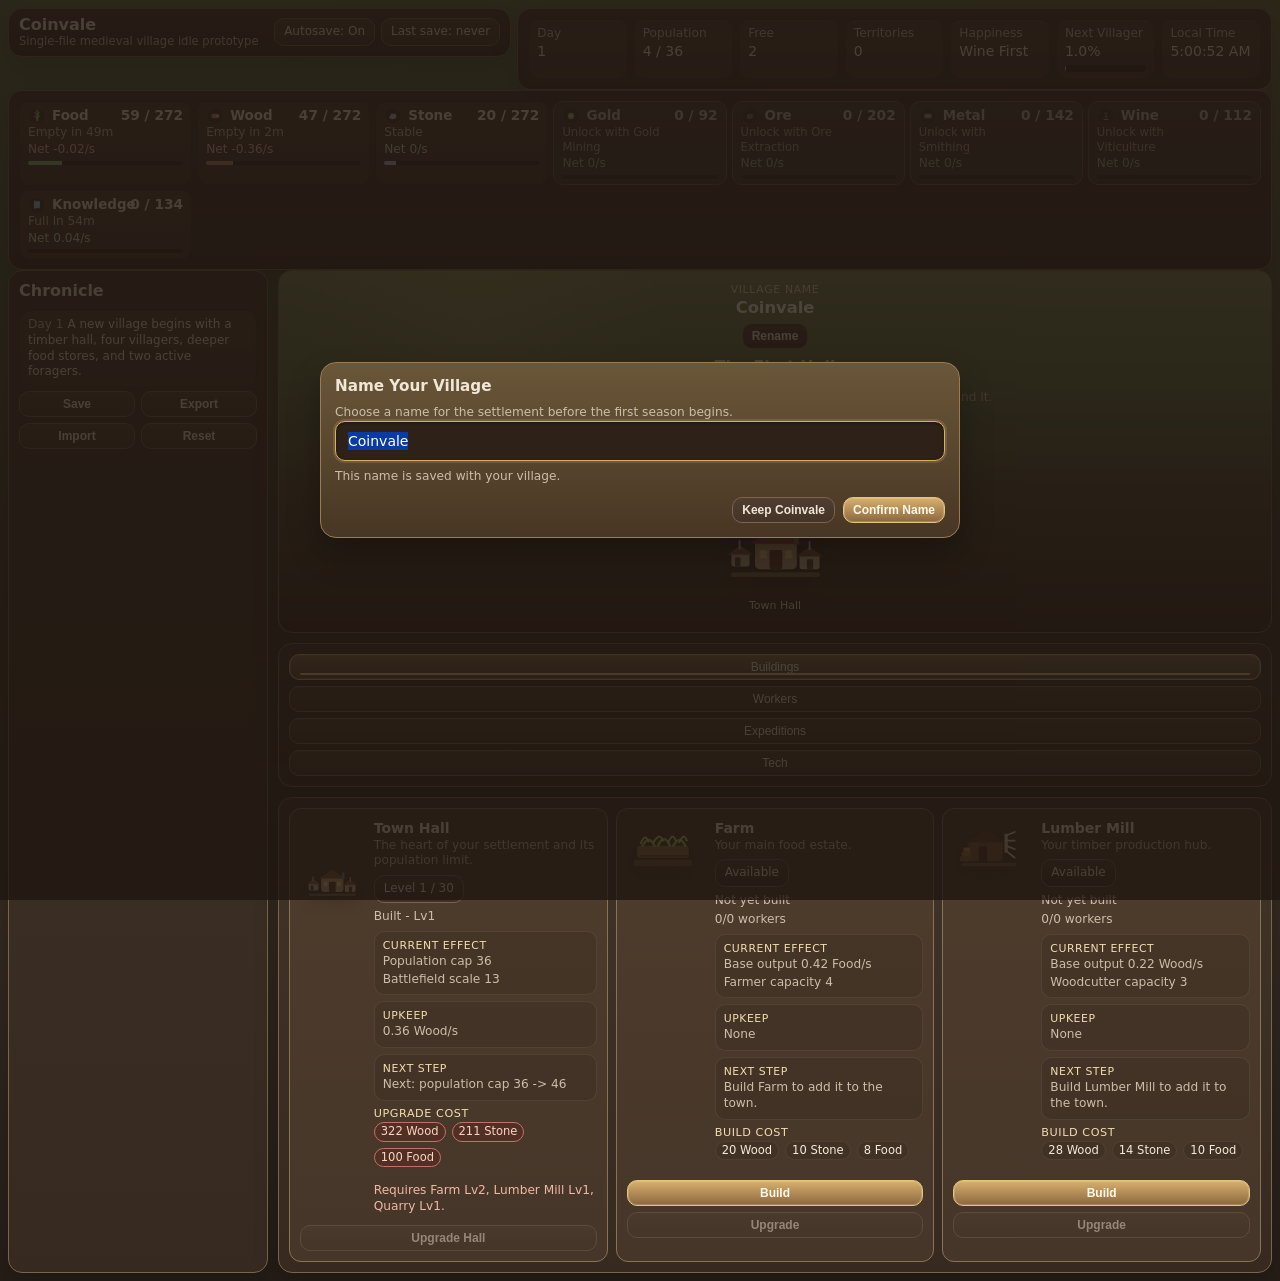
==== index.html @ 4e94a247 "Rebalance economy pacing and research scaling" ====
<!DOCTYPE html>
<html lang="en">
<head>
<meta charset="UTF-8" />
<meta name="viewport" content="width=device-width, initial-scale=1.0" />
<title>Coinvale</title>
<style>
:root{--bg:#241b14;--bg2:#33261c;--p:#3a2d22;--p2:#4b3a2c;--p3:#5b4734;--b:#7a644b;--t:#f0e7d8;--m:#ccbda9;--g:#8fa96c;--w:#b1845b;--s:#a9a39b;--y:#d5b067;--r:#d48a74;--k:#82a9d8}
*{box-sizing:border-box}body{margin:0;font-family:Segoe UI,system-ui,sans-serif;color:var(--t);background:radial-gradient(circle at top left,#586d3f40,transparent 24%),radial-gradient(circle at top right,#8b6a423d,transparent 22%),linear-gradient(180deg,#5c6a42 0%,#4a5638 18%,#3b3025 52%,#261d17 100%);font-size:14px;line-height:1.3}.app{max-width:1480px;margin:0 auto;padding:8px}.card{background:linear-gradient(180deg,#ffffff08,#00000010),var(--p);border:1px solid var(--b);border-radius:14px;padding:10px;box-shadow:0 10px 24px #00000030}.top,.stats,.res,.tabs,.tools,.actions,.summaryStrip,.buildSections{display:grid;gap:6px}.top{grid-template-columns:minmax(280px,.8fr) 1.2fr;align-items:start}.stats{grid-template-columns:repeat(7,1fr)}.res{grid-template-columns:repeat(auto-fit,minmax(156px,1fr));gap:5px}.summaryStrip{grid-template-columns:1fr}.layout{display:grid;grid-template-columns:260px 1fr;gap:10px}.side,.main{display:grid;gap:10px}.pill,.btn,.tab{border:1px solid var(--b);border-radius:10px;background:linear-gradient(180deg,#ffffff08,#00000010),var(--p2);color:var(--t);padding:5px 9px;font-size:12px}.btn,.tab{cursor:pointer}.btn{font-weight:700;transition:filter .12s ease,transform .12s ease,border-color .12s ease,background .12s ease}.btn:hover:not(:disabled){filter:brightness(1.08);transform:translateY(-1px)}.btn.primary{background:linear-gradient(180deg,#d8b06e,#8b673f);border-color:#e2c481;color:#fff8ea;box-shadow:inset 0 0 0 1px #fff1c733}.btn.ghost{background:linear-gradient(180deg,#ffffff05,#00000018),var(--p2)}.btn.toggleOn{background:linear-gradient(180deg,#9ec674,#6d8d4a);border-color:#b9d88f;color:#fff8ea}.btn.toggleOff{background:linear-gradient(180deg,#835249,#5b322c);border-color:#b97d6f;color:#fff0eb}.tab{position:relative;transition:filter .12s ease,transform .12s ease,background .12s ease,border-color .12s ease}.tab:hover{filter:brightness(1.06)}.tab.active{background:linear-gradient(180deg,#d7b06c55,#7a5d3415),var(--p3);border-color:#d5b067;color:#fff7e7;box-shadow:inset 0 0 0 1px #f2d79b33,0 0 0 1px #00000020}.tab.active::after{content:'';position:absolute;left:10px;right:10px;bottom:4px;height:2px;border-radius:999px;background:#f1d28a}.btn:disabled{opacity:.45;cursor:not-allowed}.row,.chips{display:flex;gap:6px;flex-wrap:wrap}.stat{background:linear-gradient(180deg,#ffffff06,#00000010),var(--p2);border:1px solid #0003;border-radius:10px;padding:6px 8px;min-height:56px}.small{color:var(--m);font-size:.76rem}.grid2,.grid3{display:grid;gap:8px}.grid2{grid-template-columns:repeat(2,1fr)}.grid3{grid-template-columns:repeat(3,1fr)}.tile,.worker,.log{background:linear-gradient(180deg,#ffffff05,#00000010),var(--p2);border:1px solid #0003;border-radius:12px;padding:10px}.resourceTile{padding:5px 8px;border-radius:10px;min-height:58px}.resourceHead{display:grid;grid-template-columns:minmax(0,1fr) auto;gap:6px;align-items:flex-start}.resourceName{font-size:.84rem;font-weight:700;line-height:1.02}.resourceAmount{font-weight:700;white-space:nowrap;font-size:.86rem}.resourceMeta{display:grid;gap:0;margin-top:1px}.resourceTile .bar{margin-top:3px;height:4px}.worker{display:grid;grid-template-columns:1.25fr .95fr 260px;gap:8px;align-items:center;padding:8px 9px}.workerLead{display:flex;gap:8px;align-items:center}.workerIcon{width:40px;height:40px;flex:0 0 auto;display:inline-flex;align-items:center;justify-content:center;border-radius:10px;background:linear-gradient(180deg,#ffffff10,#00000018),#00000018;border:1px solid #ffffff12}.workerIcon svg{width:32px;height:32px;display:block}.sliderWrap{display:grid;gap:4px}.sliderRow{display:grid;grid-template-columns:1fr auto;gap:8px;align-items:center}.jobSlider{-webkit-appearance:none;appearance:none;width:100%;height:10px;border-radius:999px;border:1px solid #00000035;outline:none;background:#241b14;box-shadow:inset 0 1px 2px #00000055;cursor:pointer}.jobSlider::-webkit-slider-thumb{-webkit-appearance:none;appearance:none;width:18px;height:18px;border-radius:50%;background:linear-gradient(180deg,#f3d28c,#be8e3f);border:1px solid #fff0c466;box-shadow:0 1px 4px #00000055}.jobSlider::-moz-range-thumb{width:18px;height:18px;border-radius:50%;background:linear-gradient(180deg,#f3d28c,#be8e3f);border:1px solid #fff0c466;box-shadow:0 1px 4px #00000055}.jobSlider::-moz-range-track{height:10px;border-radius:999px;background:#241b14}.techWrap,.techTree{display:grid;gap:12px}.techWrap{width:100%}.techTree{width:100%}.techBranch{display:grid;gap:8px;padding:10px;border-radius:12px;background:linear-gradient(180deg,#00000014,#ffffff05),#00000012;border:1px solid #ffffff12;overflow:auto}.techHeader{display:flex;justify-content:space-between;gap:8px;align-items:flex-start}.techTitle{margin:0;font-size:.95rem;color:#fff1cf}.techBranchHint{max-width:56ch}.techNodes{position:relative;display:flex;gap:12px;align-items:flex-start;padding:6px 2px 8px;min-width:max-content;width:max-content}.techNodes::before{content:'';position:absolute;left:16px;right:16px;top:42px;height:2px;border-radius:999px;background:linear-gradient(90deg,#5bc7ff55,#9a63ff66 48%,#f2d49055)}.techColumn{position:relative;display:grid;gap:8px;align-content:start;min-width:92px}.techColumn::before{content:'';position:absolute;top:42px;left:50%;width:2px;height:calc(100% - 42px);transform:translateX(-50%);background:linear-gradient(180deg,#77d8ff66,#7d56d355);border-radius:999px}.techColumn.single::before{display:none}.techNode{position:relative;z-index:1;display:grid;justify-items:center;gap:4px;padding:0;background:transparent;border:none}.techOrb{width:44px;height:44px;border-radius:50%;border:2px solid #8a7255;background:radial-gradient(circle at 30% 30%,#ffffff22,#00000030),linear-gradient(180deg,#6b5538,#3b2a1f);box-shadow:inset 0 0 0 1px #ffffff12,0 6px 14px #00000030;cursor:pointer;transition:transform .12s ease,filter .12s ease,border-color .12s ease}.techOrb:hover:not(:disabled){transform:translateY(-1px);filter:brightness(1.06)}.techOrb.done{border-color:#7eb06c;background:radial-gradient(circle at 30% 30%,#dbffcf55,#00000020),linear-gradient(180deg,#557043,#314127)}.techOrb.ready{border-color:#d5b067;background:radial-gradient(circle at 30% 30%,#fff2be66,#00000020),linear-gradient(180deg,#7c6137,#47311e)}.techOrb.locked{border-color:#805a50;background:radial-gradient(circle at 30% 30%,#ffddd522,#00000022),linear-gradient(180deg,#654038,#38241f)}.techOrb:disabled{cursor:default;opacity:1}.techOrb::after{content:'';display:block;width:11px;height:11px;margin:auto;margin-top:14px;border-radius:50%;background:#f2ddaf;box-shadow:0 0 0 4px #00000022}.techOrb.done::after{background:#d8f2c6}.techOrb.locked::after{background:#c2aaa4}.techLabel{max-width:86px;text-align:center;font-size:.68rem;line-height:1.1;color:#f2e5d2}.techStatus{font-size:.6rem;color:#ccbda9;letter-spacing:.04em;text-transform:uppercase}.costRowInline{display:flex;gap:6px;flex-wrap:wrap}.costItem{display:inline-flex;align-items:center;padding:2px 6px;border-radius:999px;background:#00000018;border:1px solid #ffffff10;color:#f4ead7;font-size:.72rem;line-height:1.2}.costItem.missing{color:#ffd2c2;border-color:#c46f64;background:#5d241d66}.panel{display:none}.panel.active{display:block}.scene{min-height:250px;border-radius:14px;padding:12px;background:radial-gradient(circle at 20% 18%,#f3d6a61f,transparent 22%),linear-gradient(180deg,#7a8452 0%,#5f7143 28%,#4a412f 64%,#31251c 100%);display:grid;grid-template-rows:auto 1fr;gap:14px;overflow:hidden}.sceneHeader{display:grid;gap:8px;justify-items:center;text-align:center}.sceneVillageRow{display:grid;justify-items:center;gap:6px;width:100%}.sceneVillageMeta{display:grid;gap:2px;justify-items:center}.sceneVillageLabel{font-size:.68rem;letter-spacing:.06em;text-transform:uppercase;color:#f2ddaf}.sceneVillageName{font-size:1.02rem;font-weight:800;color:#fff5de;line-height:1.1;text-align:center}.nameInput{width:100%;padding:10px 12px;border-radius:10px;border:1px solid #9a7b52;background:#2d2118;color:#f4ead7;font:inherit;outline:none;box-shadow:inset 0 1px 3px #00000055}.nameInput:focus{border-color:#d5b067;box-shadow:0 0 0 2px #d5b06733,inset 0 1px 3px #00000055}.nameHelp{margin-top:8px}.nameActions{display:flex;gap:8px;justify-content:flex-end;flex-wrap:wrap;margin-top:12px}.buildings{display:grid;grid-template-areas:'top top top''left center right''bottom bottom bottom';grid-template-columns:1fr auto 1fr;grid-template-rows:auto auto auto;align-items:end;gap:8px 14px;padding-top:4px}.sceneTop,.sceneBottom,.sceneLeft,.sceneRight{display:flex;gap:10px;flex-wrap:wrap;align-items:flex-end}.sceneTop{grid-area:top;justify-content:center}.sceneBottom{grid-area:bottom;justify-content:center}.sceneLeft{grid-area:left;justify-content:flex-end}.sceneRight{grid-area:right;justify-content:flex-start}.sceneCenter{grid-area:center;display:grid;justify-items:center;align-items:end}.sceneBuilding{position:relative;display:grid;justify-items:center;gap:2px;min-width:72px}.sceneLevel{position:absolute;top:-5px;right:2px;display:inline-flex;gap:2px;align-items:center;padding:2px 5px;border-radius:999px;background:#0000008c;border:1px solid #d7b06c66;color:#ffeab6;font-size:10px;line-height:1}.sceneLabel{font-size:11px;color:#eadfc9;text-align:center;line-height:1.1;text-shadow:0 1px 2px #0008;max-width:78px}.sprite{display:inline-flex;align-items:flex-end;justify-content:center;filter:drop-shadow(0 5px 8px #00000030)}.sprite svg{display:block}.sceneSprite{width:64px;height:52px}.thumbSprite{width:72px;height:52px;flex:0 0 auto;margin-right:6px}.hallSprite{width:120px;height:88px}.buildHead{display:flex;gap:10px;align-items:flex-start}.buildMeta{display:grid;gap:6px}.buildSummary{display:grid;gap:3px}.buildSections{grid-template-columns:1fr}.buildSection{background:#00000018;border:1px solid #ffffff12;border-radius:10px;padding:7px 8px}.buildSectionTitle{font-size:.68rem;letter-spacing:.05em;text-transform:uppercase;color:#f2ddaf}.effectList{display:grid;gap:2px;margin-top:1px}.muted{color:var(--m)}.stripCard{padding:5px 10px}.summaryCard{background:linear-gradient(180deg,#73543022,#00000010),var(--p)}.summaryBlock{background:linear-gradient(180deg,#ffffff06,#00000012),#00000012;border:1px solid #ffffff10;border-radius:12px;padding:7px 10px}.summaryLabel{font-size:.7rem;letter-spacing:.06em;text-transform:uppercase;color:#f1ddb2}.summaryValue{font-size:.95rem;font-weight:700;color:#fff4df;line-height:1.15}.summaryValue.bad{color:#ffd1bf}.summaryHint{color:var(--m);font-size:.74rem;line-height:1.2}.bar{height:7px;background:#0005;border-radius:999px;overflow:hidden;margin-top:5px}.fill{height:100%}.log{margin-bottom:4px;padding:6px 8px;font-size:12px}.good{color:#c5e1b0}.bad{color:#f0b8a4}.buildCard{border-color:#8a7255;background:linear-gradient(180deg,#7d603411,#00000012),var(--p2)}.buildCard.lockedCard{border-color:#8a5f56;background:linear-gradient(180deg,#7d362011,#00000012),var(--p2)}.badgeRow{display:flex;gap:6px;flex-wrap:wrap}.statusPill{background:linear-gradient(180deg,#ffffff0d,#00000016),#0000001f}.costRow{display:grid;gap:5px;margin-bottom:10px}.buildCard .actions{margin-top:10px}.costLabel{font-size:.7rem;text-transform:uppercase;letter-spacing:.05em;color:#f1ddb2}.headerCard{padding:7px 10px}.headerRow{display:flex;justify-content:space-between;gap:8px;align-items:center}.gameTitle{font-size:1rem;font-weight:800;line-height:1.1}.headerSub{font-size:.72rem}.logCard .tools{grid-template-columns:repeat(2,1fr)}.tt{position:fixed;z-index:70;max-width:320px;padding:8px 10px;border-radius:10px;background:linear-gradient(180deg,#705a3d,#4d3827);border:1px solid #9a7b52;color:var(--t);box-shadow:0 10px 22px #00000045;pointer-events:none;opacity:0;transform:translateY(4px);transition:opacity .12s ease,transform .12s ease;font-size:12px;white-space:pre-line}.tt.show{opacity:1;transform:translateY(0)}.modal{position:fixed;inset:0;z-index:120;background:#1f160fcc;display:none;align-items:center;justify-content:center;padding:12px}.modal.active{display:flex}.box{width:min(640px,100%);background:linear-gradient(180deg,#6a5739,#483624);border:1px solid #9a7b52;border-radius:16px;padding:14px;box-shadow:0 16px 32px #00000045}.choices{display:grid;gap:8px;margin-top:12px}#modalText{white-space:pre-line}.cbtn{width:100%;text-align:left;padding:10px;border-radius:10px;border:1px solid #8d704e;background:linear-gradient(180deg,#6f5a40,#54412f);color:var(--t);cursor:pointer;font-size:13px}.cbtn:hover{filter:brightness(1.08)}h1{font-size:1.1rem}h2{font-size:1rem}h3{font-size:.95rem}@media(max-width:1100px){.layout,.top,.grid2,.grid3,.summaryStrip{grid-template-columns:1fr}.stats,.res{grid-template-columns:repeat(2,1fr)}.worker{grid-template-columns:1fr}.buildHead{flex-direction:column}.thumbSprite{margin-right:0}.techNodes{display:grid;grid-template-columns:repeat(auto-fit,minmax(80px,1fr));min-width:0}.techNodes::before,.techColumn::before{display:none}.buildings{grid-template-areas:'center''top''left''right''bottom';grid-template-columns:1fr}.sceneTop,.sceneBottom,.sceneLeft,.sceneRight,.sceneCenter{justify-content:center}}@media(max-width:700px){.stats,.res{grid-template-columns:1fr}.app{padding:8px}.sceneBuilding{min-width:60px}.sceneSprite{width:56px;height:46px}.hallSprite{width:102px;height:76px}}
.resourceTile.lockedResource{opacity:.72;filter:saturate(.7);border-color:#7c6552}
.resourceName{display:flex;align-items:center;gap:6px}
.resourceIcon{width:18px;height:18px;display:inline-flex;align-items:center;justify-content:center;flex:0 0 auto;border-radius:50%;background:#00000026;border:1px solid #ffffff14}
.resourceIcon svg{width:14px;height:14px;display:block}
.resourceLock{font-size:.72rem;color:#d8c9b2}
</style>
</head>
<body>
<div class="app">
<div class="top">
<section class="card headerCard"><div class="headerRow"><div><div class="gameTitle">Coinvale</div><div class="small headerSub">Single-file medieval village idle prototype</div></div><div class="chips"><div class="pill" id="saveBadge">Autosave: On</div><div class="pill" id="saveInfo">Last save: never</div></div></div></section>
<section class="card"><div class="stats"><div class="stat"><div class="small">Day</div><div id="day">1</div></div><div class="stat"><div class="small">Population</div><div id="pop">4 / 36</div></div><div class="stat"><div class="small">Free</div><div id="free">3</div></div><div class="stat"><div class="small">Territories</div><div id="territoriesTop">0</div></div><div class="stat"><div class="small">Happiness</div><div id="happinessTop">100%</div></div><div class="stat"><div class="small">Next Villager</div><div id="nextVillagerTop">0%</div><div class="bar"><div class="fill" id="growBarTop" style="width:0;background:linear-gradient(90deg,#88c18f,#b8e0b6)"></div></div></div><div class="stat"><div class="small">Local Time</div><div id="clock">--:--:--</div></div></div></section>
</div>
<section class="card"><div class="res" id="resources"></div></section>
<div class="layout"><aside class="side"><section class="card logCard"><h2 style="margin:0 0 8px">Chronicle</h2><div id="log"></div><div class="tools"><button class="btn" id="saveBtn">Save</button><button class="btn" id="exportBtn">Export</button><button class="btn" id="importBtn">Import</button><button class="btn" id="resetBtn">Reset</button></div></section></aside><main class="main"><section class="scene card"><div class="sceneHeader"><div class="sceneVillageRow"><div class="sceneVillageMeta"><div class="sceneVillageLabel">Village Name</div><div class="sceneVillageName" id="villageName">Coinvale</div></div><button class="btn ghost" id="renameVillageBtn">Rename</button></div><div><h2 id="sceneTitle" style="margin:0">The First Hall</h2><p id="sceneDesc" class="small" style="max-width:60ch">A timber hall stands at the center while the first cottages gather around it.</p></div></div><div class="buildings" id="scene"></div></section><section class="card"><div class="tabs"><button class="tab" data-tab="build">Buildings</button><button class="tab" data-tab="work">Workers</button><button class="tab" data-tab="exp">Expeditions</button><button class="tab" data-tab="tech">Tech</button></div></section><section class="card panel active" id="panel-build"><div class="grid3" id="buildGrid"></div></section><section class="card panel" id="panel-work"><div class="tools" id="workGrid"></div></section><section class="card panel" id="panel-exp"><div class="grid2" id="expGrid"></div></section><section class="card panel" id="panel-tech"><div id="techGrid"></div></section></main></div></div>
<div class="modal" id="modal"><div class="box"><h3 id="modalTitle" style="margin:0 0 8px">Village Event</h3><div id="modalText" class="small"></div><div class="choices" id="modalChoices"></div></div></div><div class="modal" id="nameModal"><div class="box"><h3 id="nameModalTitle" style="margin:0 0 8px">Name Your Village</h3><div id="nameModalText" class="small">Choose a name for the settlement before the first season begins.</div><input id="nameInput" class="nameInput" type="text" maxlength="32" placeholder="Coinvale" /><div id="nameModalHelp" class="small nameHelp">This name is saved with your village.</div><div class="nameActions"><button class="btn ghost" id="nameCancelBtn">Keep Current</button><button class="btn primary" id="nameConfirmBtn">Confirm Name</button></div></div></div><div class="tt" id="tooltip"></div>
<script>
(()=>{
const KEY='cg_save_v4',SAVE_VERSION=8,YEAR=1800,SEASON=450,OFFLINE=14400;
const MAX_TOWN_HALL_LEVEL=30,MAX_BUILDING_LEVEL=50,maxLevelFor=k=>k==='townHall'?MAX_TOWN_HALL_LEVEL:MAX_BUILDING_LEVEL,upgradeCapFor=k=>k==='townHall'?MAX_TOWN_HALL_LEVEL:buildingHallCap(k);
const R={food:{n:'Food',c:'#89c46d',b:250},wood:{n:'Wood',c:'#c58d5e',b:250},stone:{n:'Stone',c:'#b7c0cb',b:250},gold:{n:'Gold',c:'#e0c56a',b:90},knowledge:{n:'Knowledge',c:'#84abd8',b:120},ore:{n:'Ore',c:'#7f7a75',b:180},metal:{n:'Metal',c:'#9da7b3',b:120},wine:{n:'Wine',c:'#a34b63',b:90}};
const RESOURCE_ORDER=['food','wood','stone','gold','ore','metal','wine','knowledge'];
const S={steady:{n:'Steady',f:1,w:1,g:1,u:1,d:'No seasonal modifiers.'}};
const J={foragers:{n:'Forager',d:'Gathers berries and roots.',r:{food:.37},u:()=>1,s:'free'},woodGatherers:{n:'Wood Gatherer',d:'Collects rough timber.',r:{wood:.24},u:()=>1,s:'free'},stoneCollectors:{n:'Stone Collector',d:'Collects loose Stone.',r:{stone:.16},u:()=>1,s:'free'},farmers:{n:'Farmer',d:'Works the Farm.',r:{food:.52},u:()=>B.farm.c>0,s:'slot'},woodcutters:{n:'Woodcutter',d:'Works the Lumber Mill.',r:{wood:.4},u:()=>B.lumberMill.c>0,s:'slot'},quarryMiners:{n:'Quarry Miner',d:'Cuts stone from the Quarry.',r:{stone:.36},u:()=>B.quarry.c>0,s:'slot'},goldMiners:{n:'Gold Miner',d:'Pulls ore-rich gold from the mine.',r:{gold:.18},u:()=>B.goldMine.c>0&&st.tech.goldMining,s:'slot'},scholars:{n:'Scholar',d:'Turns gold-backed study into Knowledge.',r:{knowledge:.14},u:()=>B.scribeHall.c>0&&st.tech.goldMining,s:'slot'},guards:{n:'Guard',d:'Keeps watch and helps blunt counter-raids.',r:{},u:()=>B.barracks.c>0,s:'free'},soldiers:{n:'Soldier',d:'Protects the village and leads expeditions.',r:{},u:()=>B.barracks.c>0,s:'free'},vinekeepers:{n:'Vinekeeper',d:'Tends vines and gathers grapes.',r:{wine:.16},u:()=>B.vineyard.c>0&&st.tech.viticulture,s:'slot'},oreMiners:{n:'Ore Miner',d:'Extracts ore from the pit.',r:{ore:.22},u:()=>B.oreMine.c>0&&st.tech.oreExtraction,s:'slot'},smelters:{n:'Smelter',d:'Refines ore into usable metal.',r:{metal:.14},u:()=>B.smelter.c>0&&st.tech.smithing,s:'slot'},vintners:{n:'Vintner',d:'Presses and ages wine from grapes and stores.',r:{wine:.1},u:()=>B.winery.c>0&&st.tech.vintagePress,s:'slot'},innkeepers:{n:'Innkeeper',d:'Keeps the tavern lively and keeps villagers content.',r:{},u:()=>B.tavern.c>0&&st.tech.tavernCulture,s:'slot'}};
const D={townHall:{n:'Town Hall',d:'The heart of your settlement and its population limit.',cost:{wood:64,stone:42,food:20},slots:0,up:.06,v:()=>1,info:'Population cap, growth, and village rank'},farm:{n:'Farm',d:'Your main food estate.',cost:{wood:20,stone:10,food:8},slots:4,up:.04,v:()=>1,info:'Food and Farmer capacity'},lumberMill:{n:'Lumber Mill',d:'Your timber production hub.',cost:{wood:28,stone:14,food:10},slots:3,up:.05,v:()=>st.resources.wood.current>=8||B.lumberMill.c>0,info:'Wood and Woodcutter capacity'},quarry:{n:'Quarry',d:'Your main stone extraction site.',cost:{wood:30,stone:18,food:12},slots:3,up:.05,v:()=>B.farm.c>0||B.quarry.c>0,info:'Stone and Quarry Miner capacity'},workshop:{n:'Workshop',d:'Organizes tools and craft.',cost:{wood:32,stone:18,food:14},slots:0,up:.04,v:()=>st.tech.craftsmanship||B.workshop.c>0,info:'Improves production efficiency and upgrades'},scribeHall:{n:'Scribe Hall',d:'A quiet place where Scholars turn records into Knowledge.',cost:{wood:28,stone:18,food:10},slots:1,up:.03,v:()=>st.tech.goldMining||B.scribeHall.c>0,info:'Knowledge and Scholar capacity after Gold Mining'},barracks:{n:'Barracks',d:'Unlocks Soldiers and Guards.',cost:{wood:36,stone:24,food:16},slots:0,up:.08,v:()=>B.quarry.c>0||B.barracks.c>0,info:'Military training and village defense'},warehouse:{n:'Warehouse',d:'A broad storeyard for village stockpiles.',cost:{wood:40,stone:26,food:14},slots:0,up:.04,v:()=>st.tech.storehousePlanning||B.warehouse.c>0,info:'Large global storage boost'},goldMine:{n:'Gold Mine',d:'A rich mine for late trade and research.',cost:{wood:52,stone:38,food:24},slots:2,up:.07,v:()=>st.tech.goldMining||B.goldMine.c>0,info:'Gold and Gold Miner capacity'},vineyard:{n:'Vineyard',d:'Terraced vines for later luxuries.',cost:{wood:42,stone:22,food:24},slots:2,up:.04,v:()=>st.tech.viticulture||B.vineyard.c>0,info:'Wine production and happiness support'},winery:{n:'Winery',d:'Presses, stores and improves local wine.',cost:{wood:56,stone:30,food:22},slots:2,up:.05,v:()=>st.tech.vintagePress||B.winery.c>0,info:'Refined wine output and happiness support'},oreMine:{n:'Ore Pit',d:'A deep excavation for raw ore.',cost:{wood:58,stone:42,food:28},slots:2,up:.06,v:()=>st.tech.oreExtraction||B.oreMine.c>0,info:'Ore extraction for later metalwork'},smelter:{n:'Smelter',d:'Refines ore into usable metal.',cost:{wood:64,stone:46,food:26,gold:8},slots:2,up:.06,v:()=>st.tech.smithing||B.smelter.c>0,info:'Metal production for tools and arms'},tavern:{n:'Tavern',d:'Keeps spirits high with warm rooms and wine.',cost:{wood:60,stone:34,food:26,gold:10},slots:2,up:.05,v:()=>st.tech.tavernCulture||B.tavern.c>0,info:'Happiness and growth support through wine'}};
const T={
fieldRotation:{n:'Field Rotation',d:'Unlocks the first true farm discipline. Farm output +2%.',cost:{food:18,wood:12,stone:6},req:[],v:()=>1,branch:'growth'},
betterAgriculture:{n:'Better Agriculture',d:'Farm output +3%.',cost:{food:28,wood:14,stone:10},req:['fieldRotation'],v:()=>1,branch:'growth'},
seedSelection:{n:'Seed Selection',d:'Food output +2%.',cost:{food:36,wood:16,stone:12},req:['betterAgriculture'],v:()=>1,branch:'growth'},
irrigation:{n:'Irrigation Ditches',d:'Food output +2%.',cost:{food:46,wood:22,stone:18},req:['seedSelection'],v:()=>1,branch:'growth'},
villageRations:{n:'Village Rations',d:'Population food upkeep -8%.',cost:{food:74,wood:28,stone:26},req:['betterAgriculture'],v:()=>1,branch:'growth'},
communalKitchens:{n:'Communal Kitchens',d:'Growth stays steadier during lean periods.',cost:{food:82,wood:32,stone:22},req:['villageRations'],v:()=>1,branch:'growth'},
herbalRemedies:{n:'Herbal Remedies',d:'Growth support +8%.',cost:{food:70,wood:24,stone:20},req:['communalKitchens'],v:()=>1,branch:'growth'},
cropRotation:{n:'Crop Rotation',d:'Food output +2%.',cost:{food:58,wood:28,stone:22},req:['irrigation','herbalRemedies'],v:()=>1,branch:'growth'},
reinforcedAxes:{n:'Reinforced Axes',d:'Wood production +3%.',cost:{food:18,wood:16,stone:8},req:[],v:()=>1,branch:'craft'},
craftsmanship:{n:'Craftsmanship',d:'Unlocks the Workshop.',cost:{food:30,wood:28,stone:16},req:['reinforcedAxes'],v:()=>1,branch:'craft'},
sawPits:{n:'Saw Pits',d:'Wood production +2%.',cost:{food:34,wood:26,stone:14},req:['craftsmanship'],v:()=>1,branch:'craft'},
timberSeasoning:{n:'Timber Seasoning',d:'Wood production +1%.',cost:{food:46,wood:34,stone:18},req:['sawPits'],v:()=>1,branch:'craft'},
stonecutting:{n:'Stonecutting',d:'Stone production +3%.',cost:{food:24,wood:18,stone:18},req:['fieldRotation'],v:()=>1,branch:'stone'},
quarrySupports:{n:'Quarry Supports',d:'Stone production +2%.',cost:{food:38,wood:26,stone:28},req:['stonecutting'],v:()=>1,branch:'stone'},
masonry:{n:'Masonry',d:'Building Wood upkeep -15%.',cost:{food:64,wood:34,stone:48},req:['stonecutting'],v:()=>1,branch:'stone'},
storehousePlanning:{n:'Storehouse Planning',d:'Unlocks the Warehouse.',cost:{food:46,wood:34,stone:22},req:['stonecutting'],v:()=>1,branch:'stone'},
measuredMasonry:{n:'Measured Masonry',d:'Building Stone cost -2%.',cost:{food:72,wood:42,stone:52},req:['masonry'],v:()=>1,branch:'stone'},
improvedWarehousing:{n:'Improved Warehousing',d:'Storage capacity +12%.',cost:{food:82,wood:50,stone:40},req:['storehousePlanning','masonry'],v:()=>1,branch:'stone'},
pavedYards:{n:'Paved Yards',d:'Expedition provisions cost -12%.',cost:{food:88,wood:60,stone:74},req:['improvedWarehousing'],v:()=>1,branch:'stone'},
recordKeeping:{n:'Record Keeping',d:'Knowledge output +6%.',cost:{food:30,wood:20,stone:14},req:['craftsmanship'],v:()=>1,branch:'civic'},
scriptoriums:{n:'Scriptoriums',d:'Formal study improves Knowledge output +8%.',cost:{food:46,wood:30,stone:18},req:['recordKeeping'],v:()=>1,branch:'civic'},
planningOffice:{n:'Planning Office',d:'Building Wood and Stone cost -2%.',cost:{food:84,wood:54,stone:34},req:['scriptoriums','masonry'],v:()=>1,branch:'civic'},
viticulture:{n:'Viticulture',d:'Unlocks the Vineyard and local wine.',cost:{food:110,wood:56,stone:44},req:['scriptoriums','improvedWarehousing'],v:()=>1,branch:'civic'},
villageCustoms:{n:'Village Customs',d:'Unlocks the first civic happiness layer once wine exists.',cost:{food:126,wood:58,stone:42},req:['viticulture'],v:()=>1,branch:'civic'},
festivals:{n:'Festivals',d:'Happiness gains from wine and village life improve.',cost:{food:148,wood:72,stone:58,gold:20},req:['villageCustoms'],v:()=>1,branch:'civic'},
vintagePress:{n:'Vintage Press',d:'Unlocks the Winery and improves wine output.',cost:{food:148,wood:72,stone:58,gold:28},req:['viticulture'],v:()=>1,branch:'civic'},
tavernCulture:{n:'Tavern Culture',d:'Unlocks the Tavern and wine-fed happiness.',cost:{food:186,wood:88,stone:72,gold:48},req:['vintagePress','festivals'],v:()=>1,branch:'civic'},
militaryDrills:{n:'Military Drills',d:'Expedition success +12%.',cost:{food:34,wood:34,stone:28},req:['stonecutting'],v:()=>1,branch:'military'},
watchfires:{n:'Watchfires',d:'Expedition success +8% and better guard support.',cost:{food:58,wood:54,stone:24},req:['militaryDrills'],v:()=>1,branch:'military'},
fieldMedicine:{n:'Field Medicine',d:'Expedition losses are lighter on failure.',cost:{food:74,wood:34,stone:32},req:['militaryDrills','herbalRemedies'],v:()=>1,branch:'military'},
logistics:{n:'Field Logistics',d:'Expedition duration -12%.',cost:{food:82,wood:48,stone:38},req:['watchfires','craftsmanship'],v:()=>1,branch:'military'},
fortifiedPatrols:{n:'Fortified Patrols',d:'Guard and Soldier food upkeep -18%.',cost:{food:96,wood:64,stone:52},req:['fieldMedicine','logistics'],v:()=>1,branch:'military'},
fortifiedStoreyards:{n:'Fortified Storeyards',d:'Counter-raids steal fewer supplies.',cost:{food:128,wood:86,stone:74,gold:34},req:['fortifiedPatrols','improvedWarehousing'],v:()=>1,branch:'military'},
goldMining:{n:'Gold Mining',d:'Unlocks Gold and Gold Mines.',cost:{food:84,wood:82,stone:68},req:['stonecutting','craftsmanship'],v:()=>1,branch:'trade',th:4},
coinMinting:{n:'Coin Minting',d:'Gold output +4%.',cost:{food:76,wood:42,stone:28,gold:18},req:['goldMining'],v:()=>1,branch:'trade'},
tradeCaravans:{n:'Trade Caravans',d:'Traders appear more often.',cost:{food:110,wood:62,stone:36,gold:42},req:['coinMinting'],v:()=>1,branch:'trade'},
taxLedgers:{n:'Tax Ledgers',d:'Town Hall yields a trickle of Gold.',cost:{food:126,wood:72,stone:44,gold:56},req:['coinMinting'],v:()=>1,branch:'trade'},
deepShafts:{n:'Deep Shafts',d:'Gold output +3%.',cost:{food:108,wood:62,stone:66,gold:44},req:['goldMining','masonry'],v:()=>1,branch:'trade'},
oreExtraction:{n:'Ore Extraction',d:'Unlocks the Ore Pit.',cost:{food:168,wood:96,stone:102,gold:88},req:['deepShafts'],v:()=>1,branch:'trade',th:10},
smithing:{n:'Smithing',d:'Unlocks the Smelter and refined metal.',cost:{food:188,wood:106,stone:118,gold:112},req:['oreExtraction'],v:()=>1,branch:'trade',th:12},
marketCharters:{n:'Market Charters',d:'Trader deals pay out +12%.',cost:{food:214,wood:120,stone:84,gold:136},req:['tradeCaravans','taxLedgers'],v:()=>1,branch:'trade'}
};
const TECH_BRANCHES=[
{id:'growth',title:'Food & Growth',hint:'Fields, rations, and stable village growth.'},
{id:'craft',title:'Wood & Craft',hint:'Timber discipline, tools, and stronger production.'},
{id:'stone',title:'Stone & Storage',hint:'Masonry, storage, and heavier infrastructure.'},
{id:'civic',title:'Knowledge & Civic',hint:'Records, planning, wine, and later village life.'},
{id:'military',title:'Military & Expeditions',hint:'Soldiers, scouting, and safer campaigns.'},
{id:'trade',title:'Trade, Gold & Metal',hint:'Coin, mines, ore, and later metalwork.'}
];
const X={scoutingRun:{n:'Scouting Run',d:'A cautious trip through nearby woodland.',s:1,t:30,u:0,v:()=>1,reward:'Food, Wood and Stone scaled from storage',risk:'low'},watchtower:{n:'Abandoned Watchtower',d:'Securing it boosts Wood and Stone.',s:2,t:52,u:1,v:()=>B.barracks.c>0,reward:'Storage-scaled supplies and a territory bonus',risk:'medium'},ruinedShrine:{n:'Ruined Shrine',d:'Recover old tablets and quiet relics from a forgotten shrine.',s:2,t:48,u:0,v:()=>st.tech.recordKeeping||B.scribeHall.c>0,reward:'Knowledge, Food and Stone scaled from storage',risk:'medium'},riverConvoy:{n:'River Convoy',d:'Escort a supply barge through rough shallows.',s:3,t:62,u:0,v:()=>B.barracks.c>0,reward:'Storage-scaled Wood, Stone and possible Gold',risk:'medium'},banditCamp:{n:'Bandit Camp',d:'Higher loot and higher risk.',s:4,t:78,u:1,v:()=>st.territories.watchtower,reward:'Large storage-scaled supplies and spoils',risk:'high'},oldMineClaim:{n:'Old Mine Claim',d:'Push deep into a collapsed shaft and try to secure it.',s:5,t:95,u:1,v:()=>st.tech.goldMining&&st.territories.banditCamp,reward:'Gold route territory bonus and storage-scaled ore spoils',risk:'high'}};
const base=()=>({saveVersion:SAVE_VERSION,day:1,elapsed:0,acc:0,autosave:true,lastSavedAt:null,lastViewedAt:Date.now(),skipOffline:false,villageName:'Coinvale',needsVillageName:true,resources:{food:{current:60,cap:250},wood:{current:48,cap:250},stone:{current:20,cap:250},gold:{current:0,cap:90},ore:{current:0,cap:180},metal:{current:0,cap:120},wine:{current:0,cap:90},knowledge:{current:0,cap:120}},buildings:{townHall:{levels:[1]},farm:{levels:[]},lumberMill:{levels:[]},quarry:{levels:[]},workshop:{levels:[]},scribeHall:{levels:[]},barracks:{levels:[]},warehouse:{levels:[]},goldMine:{levels:[]},vineyard:{levels:[]},winery:{levels:[]},oreMine:{levels:[]},smelter:{levels:[]},tavern:{levels:[]}},population:4,growth:0,starve:0,jobs:{foragers:2,woodGatherers:0,stoneCollectors:0,farmers:0,woodcutters:0,quarryMiners:0,goldMiners:0,scholars:0,guards:0,soldiers:0,vinekeepers:0,oreMiners:0,smelters:0,vintners:0,innkeepers:0},tech:Object.fromEntries(Object.keys(T).map(k=>[k,false])),territories:{watchtower:false,banditCamp:false,ruinedShrine:false,oldMineClaim:false},expedition:null,event:null,eventQueue:[],trader:null,traderCd:180,eventCd:102,log:[]});
let st=load()||base(),B=st.buildings;
let dirty=true,activeJobSlider=null;
function syncBuildingViews(){for(const k of Object.keys(B)){const lv=Array.isArray(B[k].levels)?B[k].levels:[];const maxLvl=maxLevelFor(k);for(let i=0;i<lv.length;i++)lv[i]=Math.max(1,Math.min(maxLvl,Math.round(Number.isFinite(lv[i])?lv[i]:1)));B[k].c=lv.length;B[k].l=lv.length?Math.min(...lv):1}return B}
syncBuildingViews();
const $=id=>document.getElementById(id),els={resources:$('resources'),day:$('day'),pop:$('pop'),free:$('free'),territoriesTop:$('territoriesTop'),happinessTop:$('happinessTop'),nextVillagerTop:$('nextVillagerTop'),growBarTop:$('growBarTop'),clock:$('clock'),saveBadge:$('saveBadge'),saveInfo:$('saveInfo'),villageName:$('villageName'),renameVillageBtn:$('renameVillageBtn'),sceneTitle:$('sceneTitle'),sceneDesc:$('sceneDesc'),scene:$('scene'),log:$('log'),buildGrid:$('buildGrid'),workGrid:$('workGrid'),expGrid:$('expGrid'),techGrid:$('techGrid'),modal:$('modal'),modalTitle:$('modalTitle'),modalText:$('modalText'),modalChoices:$('modalChoices'),nameModal:$('nameModal'),nameModalTitle:$('nameModalTitle'),nameModalText:$('nameModalText'),nameInput:$('nameInput'),nameModalHelp:$('nameModalHelp'),nameCancelBtn:$('nameCancelBtn'),nameConfirmBtn:$('nameConfirmBtn'),tooltip:$('tooltip')};
const seasonKey=()=>'steady',season=()=>S.steady;
const bk=k=>B[k],levelsOf=k=>(bk(k).levels||(bk(k).levels=[])),countOf=k=>levelsOf(k).length,lowestLevel=k=>countOf(k)?Math.min(...levelsOf(k)):1,highestLevel=k=>countOf(k)?Math.max(...levelsOf(k)):0,levelCounts=k=>levelsOf(k).reduce((a,l)=>(a[l]=(a[l]||0)+1,a),{}),sumLevels=k=>levelsOf(k).reduce((a,l)=>a+l,0),sumMult=k=>levelsOf(k).reduce((a,l)=>a+(1+(l-1)*.18),0),hallCap=l=>Math.floor(30+6*Math.pow(Math.max(1,l),1.5)),cap=()=>hallCap(lowestLevel('townHall')),assigned=()=>Object.values(st.jobs).reduce((a,b)=>a+b,0),free=()=>Math.max(0,st.population-assigned());
const workerBuildingMap={farmers:'farm',woodcutters:'lumberMill',quarryMiners:'quarry',goldMiners:'goldMine',scholars:'scribeHall',vinekeepers:'vineyard',oreMiners:'oreMine',smelters:'smelter',vintners:'winery',innkeepers:'tavern'};
const workerCapacityFor=(building,l)=>{const tier=capacityTierFor(building),cfg=capacityCurve[tier]||capacityCurve.specialist,growth=1+cfg.factor*Math.pow(Math.max(0,l-1),cfg.power);return Math.max(D[building].slots,Math.floor(D[building].slots*growth))};
const slots=k=>{const b=workerBuildingMap[k];if(!b||!countOf(b))return 0;return workerCapacityFor(b,lowestLevel(b))};
const cost=(o,m)=>Object.fromEntries(Object.entries(o).map(([k,v])=>[k,Math.max(1,Math.floor(v*m))]));
const buildMultiplier=k=>1;
const buildingUpgradeClass=k=>['farm','lumberMill','quarry'].includes(k)?'core':['workshop','warehouse','barracks','scribeHall','goldMine'].includes(k)?'support':['vineyard','winery','oreMine','smelter','tavern'].includes(k)?'advanced':'support';
const buildingUpgradeWeight=k=>({core:1,support:1.18,advanced:1.32}[buildingUpgradeClass(k)]||1.1);
const buildingHallCap=k=>{const th=lowestLevel('townHall');if(['farm','lumberMill','quarry'].includes(k))return Math.min(MAX_BUILDING_LEVEL,Math.floor(th*1.2)+2);if(['workshop','warehouse','barracks','scribeHall','goldMine'].includes(k))return Math.min(MAX_BUILDING_LEVEL,th+2);if(['vineyard','winery','oreMine','smelter','tavern'].includes(k))return Math.min(MAX_BUILDING_LEVEL,Math.floor(th*.9)+1);return Math.min(MAX_BUILDING_LEVEL,th+2)};
const buildingUpgradeScale=(k,l)=>buildingUpgradeWeight(k)*(1+.9*Math.pow(Math.max(1,l),1.34));
const townHallUpgradeScale=l=>1+1.45*Math.pow(Math.max(1,l),1.48);
const upgradeMultiplier=k=>k==='townHall'?townHallUpgradeScale(Math.max(1,lowestLevel(k)+1)):buildingUpgradeScale(k,Math.max(1,lowestLevel(k)+1));
const tOn=k=>!!st.tech[k];
const techProdMult={fieldRotation:1.02,betterAgriculture:1.03,seedSelection:1.02,irrigation:1.02,cropRotation:1.02,reinforcedAxes:1.03,sawPits:1.02,timberSeasoning:1.01,stonecutting:1.03,quarrySupports:1.02,coinMinting:1.04,deepShafts:1.03,recordKeeping:1.06,scriptoriums:1.08};
const woodCostDiscount=()=>tOn('planningOffice') ? .98 : 1;
const stoneCostDiscount=()=>tOn('measuredMasonry') ? .98 : 1;
const storageMult=()=> (tOn('improvedWarehousing')?1.12:1);
const expeditionSuccessBonus=()=> (tOn('militaryDrills') ? .12 : 0) + (tOn('watchfires') ? .08 : 0);
const expeditionLossReduction=()=>tOn('fieldMedicine')?1:0;
const expeditionDurationMult=()=>tOn('logistics') ? .88 : 1;
const expeditionProvisionMult=()=> (tOn('pavedYards') ? .88 : 1) * (tOn('logistics') ? .9 : 1);
const traderPayoutMult=()=>tOn('marketCharters')?1.12:1;
const guardPower=()=>st.jobs.guards*.14+(tOn('fortifiedPatrols')?0.08:0)+(tOn('watchfires')?0.05:0);
const traderWindow=()=>{let min=180,max=320;if(tOn('tradeCaravans')){min=150;max=260}if(tOn('marketCharters')){min-=20;max-=30}return{min,max}};
const lvlGoldGate=k=>k==='townHall'?10:['smelter','tavern'].includes(k)?4:['workshop','warehouse','barracks','scribeHall','goldMine','winery'].includes(k)?7:['farm','lumberMill','quarry','vineyard','oreMine'].includes(k)?10:0;
const goldBuildingUpkeep=(k,l)=>k==='townHall' ? .015*l : ['smelter','tavern'].includes(k) ? .045*l : ['workshop','warehouse','barracks','scribeHall','goldMine','winery'].includes(k) ? .025*l : .012*l;
const upgradeGoldCost=k=>{const lvl=Math.min(maxLevelFor(k),lowestLevel(k)+1);if(k==='townHall')return lvl>=10?8+(lvl-10)*5:0;if(['smelter','tavern'].includes(k))return lvl>=4?6+lvl*4:0;if(['workshop','warehouse','barracks','scribeHall','goldMine','winery'].includes(k))return lvl>=7?4+lvl*3:0;if(['farm','lumberMill','quarry','vineyard','oreMine'].includes(k))return lvl>=10?3+(lvl-10)*2:0;return 0};
const buildCost=k=>cost(Object.fromEntries(Object.entries(D[k].cost).map(([rk,v])=>[rk,Math.ceil(v*(rk==='wood'?woodCostDiscount():rk==='stone'?stoneCostDiscount():1))])),buildMultiplier(k)),
upCost=k=>{const out=cost(Object.fromEntries(Object.entries(D[k].cost).map(([rk,v])=>[rk,Math.ceil(v*(rk==='wood'?woodCostDiscount():rk==='stone'?stoneCostDiscount():1))])),upgradeMultiplier(k));const gc=upgradeGoldCost(k);if(gc)out.gold=(out.gold||0)+gc;return out},
mult=l=>1+(l-1)*.07;
const capacityCurve={core:{factor:.55,power:.72},specialist:{factor:.4,power:.7},processing:{factor:.28,power:.68}};
const capacityTierFor=b=>['farm','lumberMill','quarry','goldMine'].includes(b)?'core':['scribeHall','vineyard','oreMine'].includes(b)?'specialist':['winery','smelter','tavern'].includes(b)?'processing':'specialist';
const tier=()=>{const sc=Object.keys(B).reduce((a,k)=>a+countOf(k)+levelsOf(k).reduce((x,l)=>x+l-1,0),0)+(st.territories.watchtower?2:0)+(st.territories.banditCamp?2:0);return sc>=18?'Township':sc>=11?'Village':sc>=6?'Hamlet':'Homestead'};
const fmt=n=>Number(n).toFixed(Math.abs(n)>=10?1:2).replace(/\.00$/,''),dur=s=>{if(!isFinite(s)||s<0)return'unknown';const h=Math.floor(s/3600),m=Math.floor(s%3600/60),x=Math.floor(s%60),a=[];if(h)a.push(`${h}h`);if(m)a.push(`${m}m`);if(!h&&!m)a.push(`${x}s`);return a.join(' ')};
const enough=c=>Object.entries(c).every(([k,v])=>(st.resources[k]?.current||0)>=v),pay=c=>{if(!enough(c))return false;for(const[k,v]of Object.entries(c))st.resources[k].current-=v;return true},gain=b=>{for(const[k,v]of Object.entries(b))if(st.resources[k])st.resources[k].current=Math.max(0,Math.min(eCap(k),st.resources[k].current+v))};
const terr=()=>({food:1+(st.territories.banditCamp?0.06:0),wood:1+(st.territories.watchtower?0.08:0)+(st.territories.banditCamp?0.08:0),stone:1+(st.territories.watchtower?0.06:0),gold:1+((st.territories.banditCamp&&st.tech.goldMining)?0.1:0)+(st.territories.oldMineClaim?0.12:0),knowledge:1+(st.territories.ruinedShrine?0.12:0)});
const warehouseBonus=l=>Math.floor(240+115*Math.pow(Math.max(1,l),1.22));
const eCap=k=>{if(k==='knowledge')return Math.floor(R.knowledge.b+lowestLevel('townHall')*14+(countOf('scribeHall')?(54+lowestLevel('scribeHall')*18):0));if(k==='gold')return Math.floor(R.gold.b+(countOf('goldMine')?(26+lowestLevel('goldMine')*9):0)+lowestLevel('townHall')*2);let b=R[k].b;const wh=countOf('warehouse')?warehouseBonus(lowestLevel('warehouse')):0;b+=wh+Math.round(lowestLevel('townHall')*22);return Math.floor(b*storageMult())};
const happinessActive=()=>st.tech.viticulture||countOf('vineyard')>0||countOf('winery')>0||countOf('tavern')>0;
const townHallTechReq=k=>T[k]?.th||0;
const townHallBuildReq=k=>({scribeHall:4,warehouse:2,barracks:4,goldMine:5,vineyard:10,winery:12,oreMine:10,smelter:14,tavern:15}[k]||0);
function researchCost(k){const d=T[k],base=Math.max(8,Math.round((Object.values(d.cost).reduce((a,b)=>a+b,0)-(d.cost.gold||0))/8)),depth=techDepth(k),knowledge=Math.max(base+depth*10+Math.max(0,depth-1)*depth*3,10);const cost={knowledge};if(d.cost.gold&&k!=='goldMining')cost.gold=Math.max(d.cost.gold,14+depth*10);else if((d.branch==='trade'||d.branch==='military'||d.branch==='civic')&&depth>=2&&k!=='goldMining')cost.gold=14+depth*10;return cost}
function rates(){const t=terr(),workshopBase=1+(countOf('workshop')?lowestLevel('workshop')*.012:0),knowledgeBonus=(tOn('recordKeeping')?techProdMult.recordKeeping:1)*(tOn('scriptoriums')?techProdMult.scriptoriums:1);const foodBase=(countOf('farm')?(0.42*mult(lowestLevel('farm'))):0);const foodWorkers=st.jobs.foragers*.37+st.jobs.farmers*.52*(countOf('farm')?mult(lowestLevel('farm')):1);const woodBase=(countOf('lumberMill')?(0.22*mult(lowestLevel('lumberMill'))):0),woodWorkers=st.jobs.woodGatherers*.24+st.jobs.woodcutters*.4*(countOf('lumberMill')?mult(lowestLevel('lumberMill')):1);const stoneBase=(countOf('quarry')?(0.18*mult(lowestLevel('quarry'))):0),stoneWorkers=st.jobs.stoneCollectors*.16+st.jobs.quarryMiners*.36*(countOf('quarry')?mult(lowestLevel('quarry')):1);let ore=st.jobs.oreMiners*.22*(countOf('oreMine')?mult(lowestLevel('oreMine')):1),metal=st.jobs.smelters*.14*(countOf('smelter')?mult(lowestLevel('smelter')):1),wine=(countOf('vineyard')?(0.14*mult(lowestLevel('vineyard'))):0)+st.jobs.vinekeepers*.16*(countOf('vineyard')?mult(lowestLevel('vineyard')):1)+st.jobs.vintners*.1*(countOf('winery')?mult(lowestLevel('winery')):1),g=(tOn('taxLedgers')&&st.tech.goldMining ? .016*Math.max(1,lowestLevel('townHall')) : 0)+(countOf('goldMine')?(0.13*mult(lowestLevel('goldMine'))):0)+st.jobs.goldMiners*.18*(countOf('goldMine')?mult(lowestLevel('goldMine')):1),k=st.population*.006+.017*Math.sqrt(Math.max(1,lowestLevel('townHall')))+(countOf('scribeHall')?(0.06*mult(lowestLevel('scribeHall'))):0);k+=st.jobs.scholars*.14*(countOf('scribeHall')?mult(lowestLevel('scribeHall')):1)*knowledgeBonus;let f=(foodBase+foodWorkers)*workshopBase,w=(woodBase+woodWorkers)*workshopBase,s=(stoneBase+stoneWorkers)*workshopBase;f*=(tOn('fieldRotation')?techProdMult.fieldRotation:1)*(tOn('betterAgriculture')?techProdMult.betterAgriculture:1)*(tOn('seedSelection')?techProdMult.seedSelection:1)*(tOn('irrigation')?techProdMult.irrigation:1)*(tOn('cropRotation')?techProdMult.cropRotation:1)*t.food;w*=(tOn('reinforcedAxes')?techProdMult.reinforcedAxes:1)*(tOn('sawPits')?techProdMult.sawPits:1)*(tOn('timberSeasoning')?techProdMult.timberSeasoning:1)*t.wood;s*=(tOn('stonecutting')?techProdMult.stonecutting:1)*(tOn('quarrySupports')?techProdMult.quarrySupports:1)*t.stone;g*=(tOn('coinMinting')?techProdMult.coinMinting:1)*(tOn('deepShafts')?techProdMult.deepShafts:1)*t.gold;ore*=(tOn('oreExtraction')?1.08:1);metal*=(tOn('smithing')?1.08:1);wine*=(tOn('vintagePress')?1.1:1);k*=t.knowledge;return{food:f,wood:w,stone:s,gold:g,knowledge:k,ore,metal,wine}}
function upkeep(){const popFoodRate=st.population<=6?.19:st.population<=12?.25:.31;let food=st.population*popFoodRate*(tOn('herbalRemedies') ? .95 : 1)*(tOn('villageRations')?.92:1)+st.jobs.soldiers*.26*(tOn('fortifiedPatrols') ? .82 : 1)+st.jobs.guards*.2*(tOn('fortifiedPatrols') ? .86 : 1),wood=0,gold=st.jobs.scholars*.05,ore=0,wine=st.jobs.innkeepers*.08*(countOf('tavern')?1:0);for(const[k,d]of Object.entries(D)){if(countOf(k))wood+=d.up*(6+(lowestLevel(k)-1)*.75);if(lvlGoldGate(k)&&countOf(k)&&lowestLevel(k)>=lvlGoldGate(k))gold+=goldBuildingUpkeep(k,lowestLevel(k))}ore+=st.jobs.smelters*.18;wood*=(tOn('masonry') ? .9 : 1);return{food,wood,stone:0,gold,knowledge:0,ore,wine,metal:0}}
function upkeepBreakdown(k){if(k==='food'){const popFoodRate=st.population<=6?.19:st.population<=12?.25:.31;const rows=[`Population: -${fmt(st.population*popFoodRate*(tOn('villageRations')?.92:1))} Food/s`];if(st.jobs.soldiers>0)rows.push(`Soldiers: -${fmt(st.jobs.soldiers*.26*(tOn('fortifiedPatrols') ? .82 : 1))} Food/s`);if(st.jobs.guards>0)rows.push(`Guards: -${fmt(st.jobs.guards*.2*(tOn('fortifiedPatrols') ? .86 : 1))} Food/s`);return rows}if(k==='wood'){const rows=[];for(const[b,d]of Object.entries(D)){if(!countOf(b))continue;const total=d.up*(6+(lowestLevel(b)-1)*.75)*(tOn('masonry') ? .9 : 1);if(total>0)rows.push(`${D[b].n}: -${fmt(total)} Wood/s`)}return rows}if(k==='gold'){const rows=[];if(st.jobs.scholars>0)rows.push(`Scholars: -${fmt(st.jobs.scholars*.05)} Gold/s`);for(const b of Object.keys(D)){if(!countOf(b)||!lvlGoldGate(b)||lowestLevel(b)<lvlGoldGate(b))continue;rows.push(`${D[b].n}: -${fmt(goldBuildingUpkeep(b,lowestLevel(b)))} Gold/s`)}return rows}if(k==='ore'){return st.jobs.smelters>0?[`Smelters: -${fmt(st.jobs.smelters*.18)} Ore/s`]:[]}if(k==='wine'){return st.jobs.innkeepers>0?[`Tavern service: -${fmt(st.jobs.innkeepers*.08)} Wine/s`]:[]}return[]}
function workerUpkeepLabel(k){if(k==='scholars')return`0.05 Gold/s each`;if(k==='guards')return`0.20 Food/s each`;if(k==='soldiers')return`0.26 Food/s each`;if(k==='smelters')return`0.18 Ore/s each`;if(k==='innkeepers')return`0.08 Wine/s each`;return`None`}
function buildingUpkeepRows(k){const rows=[];if(countOf(k)){const wood=D[k].up*(6+(lowestLevel(k)-1)*.75)*(tOn('masonry') ? .9 : 1);if(wood>0)rows.push(`${fmt(wood)} Wood/s`);if(lvlGoldGate(k)&&lowestLevel(k)>=lvlGoldGate(k))rows.push(`${fmt(goldBuildingUpkeep(k,lowestLevel(k)))} Gold/s`)}return rows.length?rows:['None']}
function net(){const g=rates(),u=upkeep();return{food:g.food-u.food,wood:g.wood-u.wood,stone:g.stone-u.stone,gold:g.gold-u.gold,knowledge:g.knowledge-u.knowledge,ore:g.ore-u.ore,metal:g.metal-u.metal,wine:g.wine-u.wine}}
function log(t,x){st.log.unshift({day:st.day,type:t,text:x});st.log=st.log.slice(0,50)}
const SVG={
townHall:`<svg viewBox="0 0 132 96" aria-hidden="true"><rect x="44" y="32" width="46" height="32" rx="5" fill="#c8a27b"/><polygon points="38,36 67,18 96,36" fill="#7b4e35"/><rect x="60" y="43" width="14" height="21" rx="2" fill="#5e3928"/><rect x="49" y="43" width="8" height="9" rx="1.5" fill="#f4d38a"/><rect x="77" y="43" width="8" height="9" rx="1.5" fill="#f4d38a"/><rect x="87" y="24" width="5" height="13" fill="#7b7b7b"/><rect x="18" y="45" width="20" height="16" rx="3" fill="#cdb392"/><polygon points="14,48 28,38 42,48" fill="#8e6044"/><rect x="22" y="51" width="6" height="10" rx="1.5" fill="#65412d"/><rect x="93" y="47" width="22" height="17" rx="3" fill="#d5bb98"/><polygon points="89,50 104,39 119,50" fill="#82563c"/><rect x="101" y="53" width="7" height="11" rx="1.5" fill="#66412c"/><path d="M20 70h93" stroke="#7a6246" stroke-width="5" stroke-linecap="round"/><path d="M27 41v-8M104 42v-8" stroke="#d7c7b5" stroke-width="2" stroke-linecap="round"/></svg>`,
farm:`<svg viewBox="0 0 84 60" aria-hidden="true"><rect x="8" y="46" width="68" height="8" rx="3" fill="#6f5638"/><rect x="12" y="30" width="60" height="14" rx="3" fill="#8b6a41"/><path d="M14 42h56" stroke="#5b4427" stroke-width="1.5"/><path d="M18 30c5-9 10-9 14 0M36 30c5-10 10-10 14 0M54 30c5-9 10-9 14 0" stroke="#94bf5d" stroke-width="3" fill="none" stroke-linecap="round"/><path d="M16 27c4-8 6-9 9-2M31 26c5-8 8-9 11-2M48 26c4-8 6-9 9-2M61 26c4-8 6-9 9-2" stroke="#c8d86b" stroke-width="2" fill="none" stroke-linecap="round"/></svg>`,
lumberMill:`<svg viewBox="0 0 84 60" aria-hidden="true"><rect x="18" y="24" width="40" height="24" rx="4" fill="#7a5536"/><polygon points="14,26 38,12 62,26" fill="#5e3727"/><rect x="30" y="31" width="10" height="17" rx="2" fill="#4e2f20"/><rect x="60" y="16" width="4" height="22" fill="#cab8a0"/><path d="M62 18l10-4M62 24l10 0M62 30l10 4M62 36l10 8" stroke="#e0d3be" stroke-width="2" stroke-linecap="round"/><rect x="8" y="42" width="14" height="6" rx="2" fill="#845d39"/><rect x="10" y="37" width="11" height="5" rx="2" fill="#9a7045"/><rect x="12" y="32" width="8" height="5" rx="2" fill="#b4895e"/><rect x="10" y="50" width="64" height="4" rx="2" fill="#6c563f"/></svg>`,
quarry:`<svg viewBox="0 0 84 60" aria-hidden="true"><rect x="8" y="47" width="68" height="7" rx="3" fill="#645b54"/><polygon points="14,42 26,24 40,42" fill="#8a827c"/><polygon points="31,44 44,19 57,44" fill="#a39d96"/><polygon points="50,42 62,27 72,42" fill="#726a65"/><rect x="20" y="36" width="14" height="3" rx="1.5" fill="#d4c7b6"/><rect x="43" y="30" width="12" height="3" rx="1.5" fill="#ddd3c8"/><path d="M58 24l8-5 3 4-8 5z" fill="#8b5e3c"/><path d="M63 22l6-4" stroke="#d9d9d9" stroke-width="2"/></svg>`,
granary:`<svg viewBox="0 0 84 60" aria-hidden="true"><rect x="18" y="24" width="48" height="23" rx="4" fill="#c9a06a"/><polygon points="14,27 42,12 70,27" fill="#83532f"/><rect x="27" y="31" width="8" height="13" rx="2" fill="#6b4729"/><rect x="40" y="31" width="8" height="13" rx="2" fill="#6b4729"/><rect x="53" y="31" width="8" height="13" rx="2" fill="#6b4729"/><path d="M22 22c4-8 8-8 12 0M38 20c4-7 8-7 12 0M54 22c4-8 8-8 12 0" stroke="#dbc56e" stroke-width="2.5" fill="none" stroke-linecap="round"/><rect x="14" y="47" width="56" height="4" rx="2" fill="#806745"/></svg>`,
chickenCoop:`<svg viewBox="0 0 84 60" aria-hidden="true"><rect x="17" y="28" width="36" height="18" rx="4" fill="#9d6d47"/><polygon points="14,30 35,18 56,30" fill="#704429"/><rect x="20" y="34" width="10" height="9" rx="1.5" fill="#5a3824"/><rect x="56" y="37" width="9" height="8" rx="4" fill="#f0eadf"/><circle cx="64" cy="34" r="4" fill="#f0eadf"/><path d="M67 30c2-3 4-2 5 0-1 2-3 3-5 2z" fill="#c54a3a"/><circle cx="66" cy="33" r="0.9" fill="#2a241e"/><path d="M70 35l4 1-4 2z" fill="#d4a83d"/><rect x="10" y="46" width="64" height="4" rx="2" fill="#6f573b"/></svg>`,
workshop:`<svg viewBox="0 0 84 60" aria-hidden="true"><rect x="18" y="22" width="46" height="26" rx="4" fill="#8b6a55"/><polygon points="14,25 41,11 68,25" fill="#654433"/><rect x="38" y="31" width="9" height="17" rx="2" fill="#4d3326"/><rect x="26" y="31" width="8" height="8" rx="1.5" fill="#f7d88c"/><rect x="51" y="31" width="8" height="8" rx="1.5" fill="#f7d88c"/><circle cx="13" cy="40" r="5" fill="#bfa889"/><circle cx="13" cy="40" r="2.3" fill="#5e4f42"/><path d="M9 37l8-8 2 2-8 8z" fill="#a5875a"/><rect x="10" y="49" width="62" height="4" rx="2" fill="#76624a"/></svg>`,
barracks:`<svg viewBox="0 0 84 60" aria-hidden="true"><rect x="15" y="22" width="50" height="26" rx="4" fill="#8a5d51"/><polygon points="11,24 40,10 69,24" fill="#64352e"/><rect x="36" y="32" width="8" height="16" rx="2" fill="#492920"/><rect x="24" y="30" width="8" height="8" rx="1.5" fill="#f0cf8e"/><rect x="49" y="30" width="8" height="8" rx="1.5" fill="#f0cf8e"/><rect x="66" y="14" width="4" height="18" fill="#876d5f"/><path d="M70 14l8 3-8 3z" fill="#c24f43"/><path d="M6 48h68" stroke="#6f573f" stroke-width="4" stroke-linecap="round"/><path d="M20 44l6-10 5 3-6 10z" fill="#c9c9c9"/></svg>`,
warehouse:`<svg viewBox="0 0 84 60" aria-hidden="true"><rect x="14" y="20" width="56" height="29" rx="4" fill="#9b7950"/><polygon points="10,24 42,8 74,24" fill="#745131"/><rect x="24" y="29" width="10" height="16" rx="2" fill="#654529"/><rect x="38" y="29" width="10" height="16" rx="2" fill="#654529"/><rect x="52" y="29" width="10" height="16" rx="2" fill="#654529"/><path d="M17 27h50" stroke="#d9bf8c" stroke-width="2"/><rect x="8" y="49" width="68" height="4" rx="2" fill="#7a6246"/></svg>`,
goldMine:`<svg viewBox="0 0 84 60" aria-hidden="true"><rect x="8" y="47" width="68" height="7" rx="3" fill="#574e48"/><path d="M16 44h38l-6-21H22z" fill="#4e443f"/><path d="M54 44h14l-6-11H54z" fill="#6b625d"/><rect x="26" y="30" width="16" height="14" rx="2" fill="#1f1a17"/><path d="M48 22l9-7 2 3-9 7z" fill="#8a5f39"/><path d="M54 20l6-5" stroke="#d7d7d7" stroke-width="2"/><circle cx="63" cy="31" r="3" fill="#e2c55d"/><circle cx="68" cy="35" r="2.4" fill="#f2d97a"/><circle cx="58" cy="37" r="2" fill="#cfa64b"/></svg>`,
scribeHall:`<svg viewBox="0 0 84 60" aria-hidden="true"><rect x="16" y="22" width="50" height="26" rx="4" fill="#6f5f81"/><polygon points="12,24 41,10 70,24" fill="#4c395f"/><rect x="37" y="31" width="8" height="17" rx="2" fill="#34263f"/><rect x="24" y="30" width="8" height="9" rx="1.5" fill="#f2d7a3"/><rect x="50" y="30" width="8" height="9" rx="1.5" fill="#f2d7a3"/><rect x="61" y="17" width="4" height="14" fill="#b7a5c9"/><path d="M66 18l6 0M66 22l6 2M66 26l6 4" stroke="#daccdf" stroke-width="1.8" stroke-linecap="round"/><rect x="21" y="36" width="10" height="3" rx="1.5" fill="#ccb58c"/><rect x="51" y="36" width="10" height="3" rx="1.5" fill="#ccb58c"/><rect x="9" y="49" width="66" height="4" rx="2" fill="#665541"/></svg>`
};
const WORKER_SVG={
foragers:`<svg viewBox="0 0 40 40" aria-hidden="true"><circle cx="20" cy="11" r="5" fill="#d8c4a4"/><path d="M12 31c1-7 5-11 8-11s7 4 8 11" fill="#6f8e53"/><path d="M9 24l8 3-2 5-8-3z" fill="#8b5e3c"/><circle cx="10" cy="23" r="3" fill="#90bd63"/></svg>`,
woodGatherers:`<svg viewBox="0 0 40 40" aria-hidden="true"><circle cx="20" cy="11" r="5" fill="#d8c4a4"/><path d="M12 31c1-7 5-11 8-11s7 4 8 11" fill="#876245"/><path d="M10 29h20" stroke="#6d4d31" stroke-width="4" stroke-linecap="round"/><path d="M28 18l6-6" stroke="#d7d7d7" stroke-width="2"/></svg>`,
stoneCollectors:`<svg viewBox="0 0 40 40" aria-hidden="true"><circle cx="20" cy="11" r="5" fill="#d8c4a4"/><path d="M12 31c1-7 5-11 8-11s7 4 8 11" fill="#7a7f87"/><polygon points="10,30 16,21 22,30" fill="#a6aeb6"/><polygon points="20,31 26,20 32,31" fill="#878f98"/></svg>`,
farmers:`<svg viewBox="0 0 40 40" aria-hidden="true"><circle cx="20" cy="11" r="5" fill="#d8c4a4"/><path d="M12 31c1-7 5-11 8-11s7 4 8 11" fill="#b08a55"/><path d="M9 28c4-7 7-7 10 0M18 28c4-7 7-7 10 0" stroke="#97c65f" stroke-width="3" fill="none" stroke-linecap="round"/></svg>`,
woodcutters:`<svg viewBox="0 0 40 40" aria-hidden="true"><circle cx="20" cy="11" r="5" fill="#d8c4a4"/><path d="M12 31c1-7 5-11 8-11s7 4 8 11" fill="#77553a"/><path d="M24 18l6 8" stroke="#8a5f39" stroke-width="3"/><path d="M28 19l4-3 2 4-4 3z" fill="#d8d8d8"/></svg>`,
miners:`<svg viewBox="0 0 40 40" aria-hidden="true"><circle cx="20" cy="11" r="5" fill="#d8c4a4"/><path d="M12 31c1-7 5-11 8-11s7 4 8 11" fill="#66707b"/><path d="M13 20l7 5" stroke="#8a5f39" stroke-width="3"/><path d="M20 25l8-8" stroke="#d8d8d8" stroke-width="2.4"/></svg>`,
quarryMiners:`<svg viewBox="0 0 40 40" aria-hidden="true"><circle cx="20" cy="11" r="5" fill="#d8c4a4"/><path d="M12 31c1-7 5-11 8-11s7 4 8 11" fill="#66707b"/><path d="M13 20l7 5" stroke="#8a5f39" stroke-width="3"/><path d="M20 25l8-8" stroke="#d8d8d8" stroke-width="2.4"/></svg>`,
goldMiners:`<svg viewBox="0 0 40 40" aria-hidden="true"><circle cx="20" cy="11" r="5" fill="#d8c4a4"/><path d="M12 31c1-7 5-11 8-11s7 4 8 11" fill="#75674d"/><path d="M13 20l7 5" stroke="#8a5f39" stroke-width="3"/><path d="M20 25l8-8" stroke="#d8d8d8" stroke-width="2.4"/><circle cx="28" cy="29" r="3" fill="#e0c56a"/></svg>`,
scholars:`<svg viewBox="0 0 40 40" aria-hidden="true"><circle cx="20" cy="11" r="5" fill="#d8c4a4"/><path d="M12 31c1-7 5-11 8-11s7 4 8 11" fill="#5a4c78"/><rect x="11" y="19" width="12" height="9" rx="2" fill="#d7c39a"/><path d="M17 19v9" stroke="#9d7a4f"/><circle cx="29" cy="24" r="3.5" fill="#e0c56a"/></svg>`,
vinekeepers:`<svg viewBox="0 0 40 40" aria-hidden="true"><circle cx="20" cy="11" r="5" fill="#d8c4a4"/><path d="M12 31c1-7 5-11 8-11s7 4 8 11" fill="#6f8b53"/><path d="M12 27c4-8 11-10 16-6" stroke="#7fb45c" stroke-width="2.8" fill="none" stroke-linecap="round"/><circle cx="28" cy="21" r="2.5" fill="#8d4e74"/><circle cx="31" cy="24" r="2.5" fill="#a34b63"/><circle cx="26" cy="25" r="2.5" fill="#7a3650"/></svg>`,
oreMiners:`<svg viewBox="0 0 40 40" aria-hidden="true"><circle cx="20" cy="11" r="5" fill="#d8c4a4"/><path d="M12 31c1-7 5-11 8-11s7 4 8 11" fill="#5f666f"/><path d="M13 20l7 5" stroke="#8a5f39" stroke-width="3"/><path d="M20 25l8-8" stroke="#d8d8d8" stroke-width="2.4"/><circle cx="28" cy="29" r="2.8" fill="#7f7a75"/></svg>`,
smelters:`<svg viewBox="0 0 40 40" aria-hidden="true"><circle cx="20" cy="11" r="5" fill="#d8c4a4"/><path d="M12 31c1-7 5-11 8-11s7 4 8 11" fill="#7c5d48"/><rect x="24" y="19" width="7" height="10" rx="2" fill="#555b63"/><path d="M12 29h10l-2-5h-6z" fill="#c96f44"/><path d="M14 25h6" stroke="#ffd28b" stroke-width="2"/></svg>`,
vintners:`<svg viewBox="0 0 40 40" aria-hidden="true"><circle cx="20" cy="11" r="5" fill="#d8c4a4"/><path d="M12 31c1-7 5-11 8-11s7 4 8 11" fill="#825469"/><path d="M24 18c0 3-2 5-4 5s-4-2-4-5z" fill="#d9c8b4"/><path d="M20 23v6" stroke="#d9c8b4" stroke-width="2"/><path d="M15 30h10" stroke="#d9c8b4" stroke-width="2"/><circle cx="29" cy="24" r="3" fill="#a34b63"/></svg>`,
innkeepers:`<svg viewBox="0 0 40 40" aria-hidden="true"><circle cx="20" cy="11" r="5" fill="#d8c4a4"/><path d="M12 31c1-7 5-11 8-11s7 4 8 11" fill="#6e4d3b"/><rect x="10" y="20" width="9" height="11" rx="2" fill="#c08a4f"/><rect x="21" y="18" width="8" height="13" rx="2" fill="#d9c8b4"/><path d="M25 18v13" stroke="#9d7a4f"/><circle cx="31" cy="25" r="3" fill="#a34b63"/></svg>`,
guards:`<svg viewBox="0 0 40 40" aria-hidden="true"><circle cx="20" cy="11" r="5" fill="#d8c4a4"/><path d="M12 31c1-7 5-11 8-11s7 4 8 11" fill="#506785"/><path d="M20 18l7 3v7c0 3-3 5-7 7-4-2-7-4-7-7v-7z" fill="#d9d4cf"/><path d="M20 20v13" stroke="#7e8daa" stroke-width="2"/><path d="M15 24h10" stroke="#7e8daa" stroke-width="2"/></svg>`,
soldiers:`<svg viewBox="0 0 40 40" aria-hidden="true"><circle cx="20" cy="11" r="5" fill="#d8c4a4"/><path d="M12 31c1-7 5-11 8-11s7 4 8 11" fill="#8a5d51"/><path d="M28 19v12" stroke="#d2d2d2" stroke-width="2.4"/><path d="M28 19l5 2-5 2z" fill="#c24f43"/><path d="M13 22l6 10h-6l-2-5z" fill="#6a5541"/></svg>`
};
function sprite(type,size='scene'){const cls=size==='thumb'?'thumbSprite':size==='hall'?'hallSprite':'sceneSprite';return `<div class="sprite ${cls}">${SVG[type]||SVG.townHall}</div>`}
function workerSprite(k){return `<div class="workerIcon">${WORKER_SVG[k]||WORKER_SVG.foragers}</div>`}
function resourceUnlocked(k){if(k==='gold')return st.tech.goldMining||countOf('goldMine')>0||st.resources.gold.current>0;if(k==='ore')return st.tech.oreExtraction||countOf('oreMine')>0||st.resources.ore.current>0;if(k==='metal')return st.tech.smithing||countOf('smelter')>0||st.resources.metal.current>0;if(k==='wine')return st.tech.viticulture||countOf('vineyard')>0||countOf('winery')>0||countOf('tavern')>0||st.resources.wine.current>0;return true}
function resourceUnlockText(k){if(k==='gold')return'Unlock with Gold Mining';if(k==='ore')return'Unlock with Ore Extraction';if(k==='metal')return'Unlock with Smithing';if(k==='wine')return'Unlock with Viticulture';return'Already available'}
function resourceIcon(k){const fill=R[k].c,stroke='#241b14';const icons={
food:`<svg viewBox="0 0 20 20" aria-hidden="true"><path d="M10 2c2 3 2 10 0 15" stroke="${fill}" stroke-width="2" stroke-linecap="round"/><path d="M7 5c2 1 3 3 3 5M13 5c-2 1-3 3-3 5M7 10c2 1 3 3 3 5M13 10c-2 1-3 3-3 5" stroke="${fill}" stroke-width="1.5" stroke-linecap="round" fill="none"/></svg>`,
wood:`<svg viewBox="0 0 20 20" aria-hidden="true"><rect x="4" y="6" width="12" height="8" rx="4" fill="${fill}" stroke="${stroke}" stroke-width="1"/><circle cx="14" cy="10" r="1.7" fill="none" stroke="#f6eddc" stroke-width="1"/></svg>`,
stone:`<svg viewBox="0 0 20 20" aria-hidden="true"><path d="M4 12l3-6h6l3 4-3 5H7z" fill="${fill}" stroke="${stroke}" stroke-width="1"/></svg>`,
gold:`<svg viewBox="0 0 20 20" aria-hidden="true"><circle cx="10" cy="10" r="5.5" fill="${fill}" stroke="${stroke}" stroke-width="1.2"/><path d="M10 7v6M8 9.2h4M8 10.8h4" stroke="#fff6d8" stroke-width="1" stroke-linecap="round"/></svg>`,
ore:`<svg viewBox="0 0 20 20" aria-hidden="true"><path d="M4 12l3-6h6l3 4-3 5H7z" fill="${fill}" stroke="${stroke}" stroke-width="1"/><circle cx="8" cy="10" r="1" fill="#cbc4be"/><circle cx="12.8" cy="11" r="1.1" fill="#b1aba5"/></svg>`,
metal:`<svg viewBox="0 0 20 20" aria-hidden="true"><rect x="4" y="6" width="12" height="8" rx="2" fill="${fill}" stroke="${stroke}" stroke-width="1"/><path d="M6 9h8M6 11h8" stroke="#edf2f7" stroke-width="1"/></svg>`,
wine:`<svg viewBox="0 0 20 20" aria-hidden="true"><path d="M6 4h8c0 3-1.8 5-4 5s-4-2-4-5z" fill="${fill}" stroke="${stroke}" stroke-width="1"/><path d="M10 9v4M7 15h6" stroke="#f1d8df" stroke-width="1.2" stroke-linecap="round"/></svg>`,
knowledge:`<svg viewBox="0 0 20 20" aria-hidden="true"><path d="M5 5.5c0-1 1-1.8 2-1.8h8v11.6H7c-1 0-2-.8-2-1.8z" fill="${fill}" stroke="${stroke}" stroke-width="1"/><path d="M7 3.7v11.6" stroke="#eef5ff" stroke-width="1"/><path d="M9 7h4M9 10h4M9 13h3" stroke="#eef5ff" stroke-width="1" stroke-linecap="round"/></svg>`
};return `<span class="resourceIcon">${icons[k]||icons.food}</span>`}
function clampAll(){syncBuildingViews();for(const k of Object.keys(st.resources)){st.resources[k].cap=eCap(k);const current=Number.isFinite(st.resources[k].current)?st.resources[k].current:0;st.resources[k].current=Math.max(0,Math.min(st.resources[k].cap,current))}if(!st.tech.goldMining)st.resources.gold.current=0;if(!st.tech.oreExtraction)st.resources.ore.current=0;if(!st.tech.smithing)st.resources.metal.current=0;if(!st.tech.viticulture)st.resources.wine.current=0;st.population=Math.max(1,Math.min(cap(),Number.isFinite(st.population)?st.population:base().population));st.growth=Number.isFinite(st.growth)?Math.max(0,Math.min(100,st.growth)):0;for(const k of Object.keys(workerBuildingMap))st.jobs[k]=Math.min(st.jobs[k],slots(k));let o=assigned()-st.population;if(o>0)for(const k of['soldiers','guards','innkeepers','vintners','smelters','oreMiners','vinekeepers','scholars','goldMiners','quarryMiners','woodcutters','farmers','stoneCollectors','woodGatherers','foragers'])while(o>0&&st.jobs[k]>0){st.jobs[k]--;o--}}
function happiness(){if(!happinessActive())return 100;let h=60;const foodRatio=eCap('food')?st.resources.food.current/eCap('food'):0;if(foodRatio>.65)h+=16;else if(foodRatio<.2)h-=18;if(st.resources.food.current<=0)h-=28;const wineSupport=Math.min(20,Math.floor((st.resources.wine.current/Math.max(1,eCap('wine')))*20)+(countOf('tavern')?6:0)+st.jobs.innkeepers*2);h+=wineSupport;if(tOn('villageCustoms'))h+=6;if(tOn('festivals'))h+=8;return Math.max(10,Math.min(140,h))}
function grow(){if(st.population>=cap()){st.growth=0;return}const hall=lowestLevel('townHall');const mood=happinessActive()?happiness()/100:1;let g=(.82+.08*Math.pow(Math.max(1,hall),1.28))*mood*(tOn('herbalRemedies')?1.06:1);if(st.population<=6)g*=1.15;else if(st.population<=10)g*=1.04;if(st.resources.food.current<=0)g*=.18;if(happinessActive()&&countOf('tavern')&&st.resources.wine.current>0)g*=1.06;st.growth=Math.min(100,st.growth+g);if(st.growth>=100){st.population++;st.growth=Math.max(0,st.growth-100);log('good','A new Villager has joined your settlement.')}}
function starve(){if(st.resources.food.current>0){st.starve=0;return}st.starve++;if(st.starve%40)return;for(const k of['foragers','woodGatherers','stoneCollectors','farmers','woodcutters','quarryMiners','goldMiners','scholars','vinekeepers','oreMiners','smelters','vintners','innkeepers','guards','soldiers'])if(st.jobs[k]>0){st.jobs[k]--;log('bad',`${J[k].n} left their role due to starvation pressure.`);return}if(st.population>1){st.population--;log('bad','Starvation has claimed one member of your settlement.')}}
function exChance(k){let b=.7;if(k==='watchtower')b=.62;if(k==='ruinedShrine')b=.64;if(k==='riverConvoy')b=.58;if(k==='banditCamp')b=.48;if(k==='oldMineClaim')b=.43;return Math.max(.05,Math.min(.98,b+expeditionSuccessBonus()+(st.territories.banditCamp?0.04:0)+Math.max(0,st.jobs.soldiers-X[k].s)*.03))}
function expeditionReport(title,text){eventBox(title,text,[{label:'Continue',sub:'Return to the village',action:()=>{}}])}
function raidLosses(){const food=Math.min(st.resources.food.current,Math.ceil(st.resources.food.current*(.08+Math.random()*.08))),wood=Math.min(st.resources.wood.current,Math.ceil(st.resources.wood.current*(.06+Math.random()*.08))),stone=Math.min(st.resources.stone.current,Math.ceil(st.resources.stone.current*(.04+Math.random()*.06)));const out={};if(food>0)out.food=food;if(wood>0)out.wood=wood;if(stone>0)out.stone=stone;if(st.tech.goldMining&&st.resources.gold.current>0&&Math.random()<.45)out.gold=Math.min(st.resources.gold.current,Math.ceil(st.resources.gold.current*(.06+Math.random()*.06)));return out}
function loseBundle(bundle){for(const[k,v]of Object.entries(bundle))if(st.resources[k])st.resources[k].current=Math.max(0,st.resources[k].current-v)}
function resolveCounterRaid(src){const raidChance=Math.max(.08,Math.min(.72,.4-guardPower()));if(Math.random()>raidChance){if(st.jobs.guards>0)log('good',`Village Guards held the line after the failed ${X[src].n}.`);return'Counter-raid chance was kept in check.'}const defense=Math.min(.88,.24+guardPower()+lowestLevel('townHall')*.03),blocked=Math.random()<defense;if(blocked){const guardLoss=Math.random()<.38&&st.jobs.guards>0?1:0;if(guardLoss)st.jobs.guards=Math.max(0,st.jobs.guards-1);log('good',guardLoss?'The Guards repelled a counter-raid, but one watchman was lost.':'The Guards repelled a counter-raid before it reached the stores.');return guardLoss?'Counter-raid repelled, but 1 Guard was lost.':'Counter-raid repelled by the village watch.'}const losses=raidLosses();loseBundle(losses);log('bad',`A counter-raid struck after the failed ${X[src].n}. Stores lost: ${label(losses)}.`);return`Counter-raid broke through.\nLost: ${label(losses)}.`}
function resolveExp(k){if(Math.random()<=exChance(k)){if(k==='scoutingRun'){const r={food:scaledCap('food',.06,14,90),wood:scaledCap('wood',.04,8,70),stone:scaledCap('stone',.025,0,45)};gain(r);log('good',`Scouting Run succeeded. Your people brought back ${label(r)}.`);expeditionReport('Expedition Report',`Scouting Run returned safely.\n\nRewards gained: ${label(r)}.`)}if(k==='watchtower'){const r={food:scaledCap('food',.04,12,90),wood:scaledCap('wood',.04,12,70),stone:scaledCap('stone',.04,10,60)};st.territories.watchtower=true;gain(r);log('good','The Abandoned Watchtower is now yours.');expeditionReport('Expedition Report',`The Abandoned Watchtower has been secured.\n\nRewards gained: ${label(r)}.\nNew territory bonus: +8% Wood, +6% Stone.`)}if(k==='ruinedShrine'){const r={knowledge:scaledCap('knowledge',.14,8,28),food:scaledCap('food',.03,8,52),stone:scaledCap('stone',.03,6,45)};if(Math.random()<.35&&st.tech.goldMining)r.gold=scaledCap('gold',.1,4,14);gain(r);st.territories.ruinedShrine=true;log('good',`The Ruined Shrine yielded old records and offerings: ${label(r)}.`);expeditionReport('Expedition Report',`The Ruined Shrine was searched successfully.\n\nRewards gained: ${label(r)}.\nNew territory bonus: +12% Knowledge.`)}if(k==='riverConvoy'){const r={wood:scaledCap('wood',.09,18,110),stone:scaledCap('stone',.08,16,95),food:scaledCap('food',.06,14,90)};if(st.tech.goldMining||Math.random()<.4)r.gold=scaledCap('gold',.1,5,18);gain(r);log('good',`The River Convoy made it through with cargo worth ${label(r)}.`);expeditionReport('Expedition Report',`The River Convoy arrived with fresh supplies.\n\nRewards gained: ${label(r)}.`)}if(k==='banditCamp'){const r={food:scaledCap('food',.1,18,130),wood:scaledCap('wood',.1,18,130),stone:scaledCap('stone',.09,16,110)};if(st.tech.goldMining)r.gold=scaledCap('gold',.14,10,28);gain(r);st.territories.banditCamp=true;log('good',`Bandit Camp conquered. Spoils secured: ${label(r)}.`);expeditionReport('Expedition Report',`The Bandit Camp fell after a hard fight.\n\nRewards gained: ${label(r)}.\nNew territory bonus: +6% Food, +8% Wood${st.tech.goldMining?', +10% Gold':''}.`)}if(k==='oldMineClaim'){const r={gold:scaledCap('gold',.16,12,34),stone:scaledCap('stone',.1,18,130),wood:scaledCap('wood',.08,14,100)};if(st.tech.oreExtraction)r.ore=scaledCap('ore',.14,12,70);gain(r);st.territories.oldMineClaim=true;log('good',`The old mine has been reclaimed. First spoils: ${label(r)}.`);expeditionReport('Expedition Report',`The old mine shaft is now under your banner.\n\nRewards gained: ${label(r)}.\nNew territory bonus: +12% Gold.`)}return}const rawLoss=k==='banditCamp'||k==='oldMineClaim'?ri(2,4):ri(1,2),loss=Math.max(0,rawLoss-expeditionLossReduction());st.jobs.soldiers=Math.max(0,st.jobs.soldiers-loss);const raidNote=resolveCounterRaid(k);log('bad',`${X[k].n} failed. ${loss} soldier${loss===1?'':'s'} were lost.`);expeditionReport('Expedition Report',`${X[k].n} failed.\n\nLosses: ${loss} soldier${loss===1?'':'s'}.\nSoldiers remaining: ${st.jobs.soldiers}.\n${raidNote}`)}
function nextQueuedEvent(){if(!st.event&&st.eventQueue.length){st.event=st.eventQueue.shift();dirty=true}}
function eventBox(title,text,choices){if(st.event)return;st.event={id:`${Date.now()}-${Math.random()}`,title,text,choices};renderModal()}
const clampv=(n,min,max)=>Math.max(min,Math.min(max,Math.floor(n))),scaledCap=(k,p,min,max)=>clampv(eCap(k)*p,min,max),scaledCurrent=(k,p,min,max)=>clampv(st.resources[k].current*p,min,max);
const expeditionCost=k=>cost(k==='scoutingRun'?{food:8}:k==='watchtower'?{food:16,stone:8}:k==='ruinedShrine'?{food:14,wood:6,stone:8}:k==='riverConvoy'?{food:22,wood:10,stone:10}:k==='banditCamp'?{food:26,stone:14,wood:10}:k==='oldMineClaim'?{food:34,wood:18,stone:18}:{},expeditionProvisionMult());
function trader(){const payout=traderPayoutMult(),offers=[{give:cost({wood:scaledCap('wood',.09,24,180)},payout),take:{food:scaledCap('food',.07,18,150)},text:'A trader offers seasoned timber for preserved food.'},{give:cost({stone:scaledCap('stone',.08,20,170)},payout),take:{wood:scaledCap('wood',.07,18,145)},text:'A caravan offers worked Stone in exchange for Wood.'},{give:cost({food:scaledCap('food',.09,24,180)},payout),take:{stone:scaledCap('stone',.07,18,150)},text:'Traveling merchants offer preserved Food for Stone.'},{give:cost({wood:scaledCap('wood',.07,18,145),stone:scaledCap('stone',.06,16,130)},payout),take:{food:scaledCap('food',.09,24,180)},text:'A caravan will split its cargo between Wood and Stone if you can spare enough Food.'}];if(st.tech.goldMining)offers.push({give:cost({gold:scaledCap('gold',.24,8,26)},payout),take:{food:scaledCap('food',.08,30,180),wood:scaledCap('wood',.05,14,90)},text:'A discreet trader offers Gold for supplies and timber.'});if(st.tech.recordKeeping||countOf('scribeHall')>0)offers.push({give:{knowledge:scaledCap('knowledge',.24,10,34)},take:{wood:scaledCap('wood',.06,16,110),stone:scaledCap('stone',.05,12,90)},text:'A traveling clerk offers copied ledgers and practical knowledge for materials.'});if(st.tech.goldMining&&(st.tech.recordKeeping||countOf('scribeHall')>0))offers.push({give:{knowledge:scaledCap('knowledge',.18,8,28),gold:scaledCap('gold',.1,4,14)},take:{food:scaledCap('food',.07,20,140)},text:'A court messenger will trade sealed notes and a little coin for fresh provisions.'});const offer=offers[ri(0,offers.length-1)];st.trader=offer;eventBox('Traveling Trader',`${offer.text}\n\nYou Pay: ${label(offer.take)}\nYou Get: ${label(offer.give)}`,[{label:`Trade ${label(offer.take)} -> ${label(offer.give)}`,sub:enough(offer.take)?'Exchange resources':`Missing: ${missingCost(offer.take)}`,action:()=>{if(!enough(offer.take)){log('bad',`You cannot afford this trader offer. Missing: ${missingCost(offer.take)}.`);st.trader=null;return}if(!pay(offer.take)){log('bad','The trade failed because your stores changed before the deal closed.');st.trader=null;return}gain(offer.give);st.trader=null;log('good',`Trade completed: paid ${label(offer.take)} and received ${label(offer.give)}.`)}},{label:'Decline',sub:'No change',action:()=>{st.trader=null;log('info','The trader leaves your roads for another village.')}}])}
function randomEvent(){const pool=[],add=(ok,fn)=>{if(ok)pool.push(fn)};add(true,()=>eventBox('Wandering Families','Two weary villagers ask for shelter and Food in exchange for labor.',[{label:'Welcome them',sub:'+2 Villagers, -12 Food',action:()=>{if(st.resources.food.current<12){log('bad','You lacked enough Food to welcome them.');return}st.resources.food.current-=12;st.population=Math.min(cap(),st.population+2);log('good','Two new villagers have settled beneath your banner.')}},{label:'Turn them away',sub:'No change',action:()=>log('info','The wandering families continue down the road.')}]));
add(true,()=>{const amount=scaledCap('food',.06,18,220);eventBox('Good Harvest','A favorable stretch of weather leaves your stores a little fuller than expected.',[{label:'Store the surplus',sub:`+${amount} Food`,action:()=>{gain({food:amount});log('good','A modest surplus of Food has been stored.')}}])});
add(true,()=>{const baseLoss=scaledCurrent('food',countOf('warehouse')?0.045:0.08,countOf('warehouse')?8:12,countOf('warehouse')?160:240);eventBox('Spoilage','Improper storage has ruined part of your supplies.',[{label:'Endure the loss',sub:`-${baseLoss} Food`,action:()=>{st.resources.food.current=Math.max(0,st.resources.food.current-baseLoss);log('bad',countOf('warehouse')?'The Warehouse limited the spoilage before it spread.':'Spoilage claimed part of your Food stores.')}}])});
add(true,()=>{const amount=scaledCap('wood',.055,16,180);eventBox('Timber Cache','Villagers discovered a useful cache of dry timber near the road.',[{label:'Bring it home',sub:`+${amount} Wood`,action:()=>{gain({wood:amount});log('good','A useful pile of Wood was brought into storage.')}}])});
add(true,()=>{const amount=scaledCap('food',B.farm.c>0?0.075:0.05,B.farm.c>0?24:16,240);eventBox('Fertile Patch','Villagers found especially rich soil on the village edge.',[{label:'Expand the field',sub:`+${amount} Food`,action:()=>{gain({food:amount});log('good','The village gathered an excellent yield from fertile ground.')}}])});
add(true,()=>{const amount=scaledCap('wood',.06,18,190);eventBox('Dry Timber','A stand of old dry wood is ready to cut.',[{label:'Bring it in',sub:`+${amount} Wood`,action:()=>{gain({wood:amount});log('good','Dry timber was added to your stockpile.')}}])});
add(true,()=>{const amount=scaledCap('stone',B.quarry.c>0?0.07:0.05,B.quarry.c>0?20:14,180);eventBox('Stone Vein','Loose stone has surfaced after recent weather.',[{label:'Quarry it',sub:`+${amount} Stone`,action:()=>{gain({stone:amount});log('good','Fresh stone was hauled into storage.')}}])});
add(true,()=>eventBox('Traveling Helpers','A few travelers offer a day of labor before moving on.',[{label:'Accept their help',sub:'+10 Food, +10 Wood',action:()=>{gain({food:10,wood:10});log('good','Helpful travelers left your stores a little healthier.')}}]));
add(true,()=>eventBox('Quiet Season','For a short while everything simply goes right.',[{label:'Take the blessing',sub:'+8 Food, +8 Wood, +8 Stone',action:()=>{gain({food:8,wood:8,stone:8});log('good','A calm stretch of days steadied the whole settlement.')}}]));
add(true,()=>{const woodLoss=scaledCurrent('wood',.055,10,170),stoneLoss=scaledCurrent('stone',.04,4,90);eventBox('Broken Tools','Axes and picks have worn out sooner than expected.',[{label:'Replace them',sub:`-${woodLoss} Wood, -${stoneLoss} Stone`,action:()=>{st.resources.wood.current=Math.max(0,st.resources.wood.current-woodLoss);st.resources.stone.current=Math.max(0,st.resources.stone.current-stoneLoss);log('bad','Replacing worn tools cost the village valuable stock.')}}])});
add(true,()=>{const woodLoss=scaledCurrent('wood',.06,8,180),foodLoss=scaledCurrent('food',.04,6,120);eventBox('Heavy Rains','Relentless rain damages stores and slows work.',[{label:'Endure it',sub:`-${woodLoss} Wood, -${foodLoss} Food`,action:()=>{st.resources.wood.current=Math.max(0,st.resources.wood.current-woodLoss);st.resources.food.current=Math.max(0,st.resources.food.current-foodLoss);log('bad','Heavy rains soaked supplies and wasted labor.')}}])});
add(true,()=>{const foodLoss=scaledCurrent('food',.07,12,220),woodLoss=scaledCurrent('wood',.05,8,150);eventBox('Cold Night','A sudden cold snap forces the village to burn through stores.',[{label:'Keep the fires lit',sub:`-${foodLoss} Food, -${woodLoss} Wood`,action:()=>{st.resources.food.current=Math.max(0,st.resources.food.current-foodLoss);st.resources.wood.current=Math.max(0,st.resources.wood.current-woodLoss);log('bad','A bitter night drained more provisions than expected.')}}])});
add(true,()=>eventBox('Village Dispute','Two work crews quarrel over labor and rations.',[{label:'Offer extra rations',sub:'-8 Food, +10 Wood',action:()=>{if(st.resources.food.current<8){log('bad','You lacked enough Food to smooth things over.');return}st.resources.food.current-=8;gain({wood:10});log('good','A warm meal settled the dispute and work resumed.')}},{label:'Force a compromise',sub:'No immediate change',action:()=>log('info','The dispute cools, but no one is happy about it.')}]));
add(st.population<cap(),()=>eventBox('Skilled Newcomer','A capable worker asks to settle in return for supplies.',[{label:'Welcome them',sub:'+1 Villager, -8 Food',action:()=>{if(st.resources.food.current<8){log('bad','You lacked enough Food to support the newcomer.');return}st.resources.food.current-=8;st.population=Math.min(cap(),st.population+1);log('good','A skilled newcomer has joined the village.')}},{label:'Ask for supplies instead',sub:'+10 Stone',action:()=>{gain({stone:10});log('info','The traveler traded materials and moved on.')}}]));
add(B.farm.c>0,()=>eventBox('Strong Harvest','The fields produce better than anyone expected.',[{label:'Store it all',sub:'+22 Food',action:()=>{gain({food:22});log('good','The farms delivered a strong harvest.')}}]));
add(countOf('warehouse')>0,()=>eventBox('Warehouse Audit','The storeyard tally shows more usable stock than expected.',[{label:'Recount the reserves',sub:'+10 Food',action:()=>{gain({food:10});log('good','The warehouse kept more food safe than expected.')}}]));
add(B.workshop.c>0,()=>eventBox('Refined Tools','The workshop turns out a sharper batch of tools.',[{label:'Put them to use',sub:'+12 Wood, +12 Stone',action:()=>{gain({wood:12,stone:12});log('good','Freshly refined tools increased the day’s yield.')}}]));
add(B.workshop.c>0,()=>eventBox('Workshop Mishap','A bench collapses and material is ruined in the workshop.',[{label:'Salvage what you can',sub:'-10 Wood',action:()=>{st.resources.wood.current=Math.max(0,st.resources.wood.current-10);log('bad','A workshop mishap cost valuable timber.')}}]));
add(B.barracks.c>0,()=>eventBox('Orderly Drill','A disciplined day of drilling sharpens the settlement.',[{label:'Observe the results',sub:'Expedition morale rises',action:()=>{st.eventCd+=8;log('good','The soldiers trained hard and steadied the roads.')}}]));
add(st.territories.watchtower,()=>eventBox('Watchtower Warning','The watchtower spots trouble early and the village secures its stores.',[{label:'Take advantage',sub:'+8 Wood, +8 Stone',action:()=>{gain({wood:8,stone:8});log('good','Early warning spared the village needless losses.')}}]));
add(st.territories.banditCamp,()=>eventBox('Recovered Plunder','Hidden spoils from the old camp are discovered in the scrub.',[{label:'Claim the cache',sub:st.tech.goldMining?'+10 Food, +10 Wood, +4 Gold':'+10 Food, +10 Wood',action:()=>{gain(st.tech.goldMining?{food:10,wood:10,gold:4}:{food:10,wood:10});log('good','Recovered plunder made its way into your ledgers.')}}]));
add(st.tech.goldMining,()=>{const amount=scaledCap('gold',.16,6,22);eventBox('Coin Hoard','A hidden purse of old coins is uncovered beneath a rotting floorboard.',[{label:'Add it to the treasury',sub:`+${amount} Gold`,action:()=>{gain({gold:amount});log('good','An unexpected coin hoard strengthened your treasury.')}}])});
add(st.tech.goldMining,()=>{const loss=scaledCurrent('gold',.12,4,20);eventBox('Missing Purse','A trusted courier loses part of the treasury on the road.',[{label:'Absorb the loss',sub:`-${loss} Gold`,action:()=>{st.resources.gold.current=Math.max(0,st.resources.gold.current-loss);log('bad','A missing purse cut into the village treasury.')}}])});
add((st.tech.recordKeeping||countOf('scribeHall')>0),()=>{const gainAmt=scaledCap('knowledge',.18,8,28);eventBox('Learned Visitor','A passing scholar shares practical notes with your village elders.',[{label:'Study the notes',sub:`+${gainAmt} Knowledge`,action:()=>{gain({knowledge:gainAmt});log('good','Fresh notes from a learned visitor improved local understanding.')}}])});
add(st.resources.food.current<18,()=>eventBox('Shared Pot','The village pools its scraps and somehow feeds everyone one more day.',[{label:'Give thanks',sub:'+10 Food',action:()=>{gain({food:10});log('good','Shared effort kept hunger from the door a little longer.')}}]));
add(st.resources.wood.current<18,()=>eventBox('Fallen Branches','Recent winds scattered useful branches near the roads.',[{label:'Collect them',sub:'+12 Wood',action:()=>{gain({wood:12});log('good','The villagers gathered fallen timber before it rotted.')}}]));
add(st.resources.stone.current<14,()=>eventBox('Collapsed Bank','A creek bank gave way and exposed workable stone.',[{label:'Haul it in',sub:'+12 Stone',action:()=>{gain({stone:12});log('good','The collapse exposed a welcome source of stone.')}}]));
if(!pool.length)return;pool[ri(0,pool.length-1)]()}
function tick(opts={}){const sim=!!opts.sim;dirty=true;st.elapsed++;if(st.elapsed%60===0)st.day++;const n=net();for(const k of Object.keys(st.resources))if(k!=='gold'||st.tech.goldMining||st.resources.gold.current>0||B.goldMine.c>0){const delta=Number.isFinite(n[k])?n[k]:0,cur=Number.isFinite(st.resources[k].current)?st.resources[k].current:0;st.resources[k].current=Math.max(0,Math.min(eCap(k),cur+delta))}grow();starve();if(st.expedition){st.expedition.r--;if(st.expedition.r<=0){const k=st.expedition.k;st.expedition=null;resolveExp(k)}}st.eventCd--;if(st.eventCd<=0){st.eventCd=ri(108,180);if(!sim)randomEvent()}st.traderCd--;if(st.traderCd<=0){const tw=traderWindow();st.traderCd=ri(tw.min,tw.max);if(!sim)trader()}clampAll()}
function save(){st.saveVersion=SAVE_VERSION;st.lastSavedAt=Date.now();st.lastViewedAt=Date.now();localStorage.setItem(KEY,JSON.stringify(st))}
function normalizeBuildings(buildings){if(buildings.house&&!buildings.townHall){const old=buildings.house;const oldLevels=Array.isArray(old.levels)?old.levels:Array.from({length:Math.max(0,old.c||0)},()=>Math.max(1,old.l||1));buildings.townHall={levels:[Math.max(1,Math.max(...oldLevels,1))]}}delete buildings.house;for(const k of Object.keys(D)){const cur=buildings[k]||{levels:[]};if(Array.isArray(cur.levels)){buildings[k]=cur;continue}const c=Math.max(0,cur.c||0),l=Math.max(1,cur.l||1);buildings[k]={levels:Array.from({length:c},()=>l)}}if(!buildings.townHall.levels.length)buildings.townHall.levels=[1];return buildings}
function migrateSave(save){save.saveVersion=save.saveVersion||1;if(save.saveVersion<7){normalizeBuildings(save.buildings||{});save.eventQueue=Array.isArray(save.eventQueue)?save.eventQueue:[];save.log=Array.isArray(save.log)?save.log:[];save.tech={...Object.fromEntries(Object.keys(T).map(k=>[k,false])),...(save.tech||{})};save.saveVersion=7}if(save.saveVersion<8){save.jobs={...base().jobs,...(save.jobs||{})};save.territories={...base().territories,...(save.territories||{})};save.saveVersion=8}save.growth=Number.isFinite(save.growth)?save.growth:0;save.population=Number.isFinite(save.population)?save.population:base().population;if(typeof save.needsVillageName!=='boolean')save.needsVillageName=false;return save}
function load(){try{const raw=localStorage.getItem(KEY);if(!raw)return null;const merged=merge(base(),migrateSave(JSON.parse(raw)));normalizeBuildings(merged.buildings);return merged}catch{return null}}
function merge(a,b){for(const k in b){if(b[k]&&typeof b[k]==='object'&&!Array.isArray(b[k])&&a[k]&&typeof a[k]==='object'&&!Array.isArray(a[k]))merge(a[k],b[k]);else a[k]=b[k]}return a}
function ri(a,b){return Math.floor(Math.random()*(b-a+1))+a}function label(o){return Object.entries(o).map(([k,v])=>`${v} ${R[k].n}`).join(', ')}
function eta(k,v,cur,max){if(v>0)return max-cur<=0?'Storage full':`Full in ${dur(Math.ceil((max-cur)/v))}`;if(v<0)return cur<=0?'Empty':`Empty in ${dur(Math.ceil(cur/Math.abs(v)))}`;return'Stable'}
function tip(s){return ` data-tip="${String(s).replace(/"/g,'&quot;')}" `}
function missingCost(c){return Object.entries(c).filter(([k,v])=>(st.resources[k]?.current||0)<v).map(([k,v])=>`${Math.max(0,Math.ceil(v-(st.resources[k]?.current||0)))} ${R[k].n}`).join(', ')}
function costMarkup(c){return `<div class='costRowInline'>${Object.entries(c).map(([k,v])=>`<span class='costItem ${(st.resources[k]?.current||0)<v?'missing':''}'>${v} ${R[k].n}</span>`).join('')}</div>`}
function nextObjectiveText(){if(countOf('farm')===0)return'Build a Farm so your village can move beyond foraging.';if(!st.tech.fieldRotation)return'Research Field Rotation to strengthen your first food economy.';if(countOf('lumberMill')===0)return'Build a Lumber Mill so wood production can support upgrades.';if(!st.tech.craftsmanship)return'Research Craftsmanship to unlock the Workshop.';if(countOf('workshop')===0)return'Build a Workshop to improve village output.';if(countOf('quarry')===0)return'Build a Quarry and start proper extraction.';if(lowestLevel('townHall')<2)return'Strengthen the village enough for Town Hall Lv2 so larger storage can come online.';if(!st.tech.storehousePlanning)return'Push into the stone branch and unlock Storehouse Planning before storage becomes a bottleneck.';if(countOf('warehouse')===0)return'Build a Warehouse to widen your storage ceiling before the next Town Hall push.';if(countOf('barracks')===0)return'Raise a Barracks and prepare soldiers.';if(lowestLevel('townHall')<4)return'Strengthen the village enough for Town Hall Lv4 and broader expansion.';if(!st.tech.goldMining)return'Push through trade and military toward Gold Mining before higher upgrades demand it.';return'Choose a branch, chain prerequisites together, and keep the village scaling.'}
function bottleneckText(n){if(free()>=2)return`${free()} villagers are idle. Put them to work or train Soldiers.`;if(n.food<0)return`Food is falling. ${eta('food',n.food,st.resources.food.current,eCap('food'))}.`;if(st.population>=cap())return`Population cap reached. Upgrade the Town Hall to keep growing.`;if(lowestLevel('townHall')<2&&!townHallReqMet(2))return`Town Hall Lv2 is blocked by ${townHallReqText(2).filter((txt,i)=>highestLevel(townHallReq(2)[i].k)<townHallReq(2)[i].l).join(', ')}.`;const scarce=Object.keys(R).filter(k=>k!=='gold'||st.tech.goldMining).sort((a,b)=>st.resources[a].current/eCap(a)-st.resources[b].current/eCap(b))[0];return`${R[scarce].n} is your thinnest stockpile right now.`}
function hallFocusText(){const next=lowestLevel('townHall')+1,req=townHallReq(next);if(!req.length)return`Town Hall Lv${lowestLevel('townHall')} supports ${cap()} population.`;const missing=req.filter(r=>highestLevel(r.k)<r.l).map(r=>`${D[r.k].n} Lv${r.l}`);return missing.length?`Town Hall Lv${lowestLevel('townHall')} is waiting on ${missing.join(', ')}.`:`Town Hall is ready for Lv${next} when you can pay the cost.`}
function baseEffectRows(k,l=1){if(k==='townHall')return[`Population cap ${hallCap(l)}`,`Battlefield scale ${Math.max(6,12+l)}`];if(k==='farm')return[`Base output ${fmt(.42*mult(l))} Food/s`,`Farmer capacity ${workerCapacityFor('farm',l)}`];if(k==='lumberMill')return[`Base output ${fmt(.22*mult(l))} Wood/s`,`Woodcutter capacity ${workerCapacityFor('lumberMill',l)}`];if(k==='quarry')return[`Base output ${fmt(.18*mult(l))} Stone/s`,`Quarry Miner capacity ${workerCapacityFor('quarry',l)}`];if(k==='workshop')return[`Village efficiency +${Math.round(.012*l*100)}%`,`Upgrade support improves with level`];if(k==='scribeHall')return[`Base output ${fmt(.06*mult(l))} Knowledge/s`,`Scholar capacity ${workerCapacityFor('scribeHall',l)}`];if(k==='barracks')return[`Village defense and training support Lv${l}`];if(k==='warehouse')return[`Global storage bonus ${warehouseBonus(l)}`,`Supports larger stockpiles across the village`];if(k==='goldMine')return[`Base output ${fmt(.13*mult(l))} Gold/s`,`Gold Miner capacity ${workerCapacityFor('goldMine',l)}`];if(k==='vineyard')return[`Base output ${fmt(.14*mult(l))} Wine/s`,`Vinekeeper capacity ${workerCapacityFor('vineyard',l)}`];if(k==='winery')return[`Base output ${fmt(.1*mult(l))} Wine/s`,`Vintner capacity ${workerCapacityFor('winery',l)}`];if(k==='oreMine')return[`Base output ${fmt(.22*mult(l))} Ore/s`,`Ore Miner capacity ${workerCapacityFor('oreMine',l)}`];if(k==='smelter')return[`Base output ${fmt(.14*mult(l))} Metal/s`,`Smelter capacity ${workerCapacityFor('smelter',l)}`];if(k==='tavern')return[`Happiness support Lv${l}`,`Innkeeper capacity ${workerCapacityFor('tavern',l)}`];return[]}
function compactUpgradeLine(k,l){const next=Math.min(maxLevelFor(k),l+1);if(next===l)return'At maximum level';if(k==='townHall')return `Next: population cap ${hallCap(l)} -> ${hallCap(next)}`;if(k==='farm')return `Next: base ${fmt(.42*mult(next))} Food/s, capacity ${workerCapacityFor('farm',next)}`;if(k==='lumberMill')return `Next: base ${fmt(.22*mult(next))} Wood/s, capacity ${workerCapacityFor('lumberMill',next)}`;if(k==='quarry')return `Next: base ${fmt(.18*mult(next))} Stone/s, capacity ${workerCapacityFor('quarry',next)}`;if(k==='workshop')return `Next: +${Math.round(.012*next*100)}% efficiency`;if(k==='scribeHall')return `Next: base ${fmt(.06*mult(next))} Knowledge/s, capacity ${workerCapacityFor('scribeHall',next)}`;if(k==='warehouse')return `Next: storage ${warehouseBonus(l)} -> ${warehouseBonus(next)}`;if(k==='goldMine')return `Next: base ${fmt(.13*mult(next))} Gold/s, capacity ${workerCapacityFor('goldMine',next)}`;if(k==='vineyard')return `Next: base ${fmt(.14*mult(next))} Wine/s, capacity ${workerCapacityFor('vineyard',next)}`;if(k==='winery')return `Next: base ${fmt(.1*mult(next))} Wine/s, capacity ${workerCapacityFor('winery',next)}`;if(k==='oreMine')return `Next: base ${fmt(.22*mult(next))} Ore/s, capacity ${workerCapacityFor('oreMine',next)}`;if(k==='smelter')return `Next: base ${fmt(.14*mult(next))} Metal/s, capacity ${workerCapacityFor('smelter',next)}`;if(k==='tavern')return `Next: stronger Happiness support, capacity ${workerCapacityFor('tavern',next)}`;if(k==='barracks')return 'Next: sturdier barracks, better military capacity';return ''}
function townHallReq(next){if(next<=1)return[];if(next<=3)return[{k:'farm',l:next},{k:'lumberMill',l:Math.max(1,next-1)},{k:'quarry',l:Math.max(1,next-1)}];if(next<=6)return[{k:'farm',l:next-1},{k:'lumberMill',l:next-2},{k:'quarry',l:next-2},{k:'workshop',l:Math.max(1,next-4)}];if(next<=10)return[{k:'farm',l:next-2},{k:'lumberMill',l:next-3},{k:'quarry',l:next-3},{k:'warehouse',l:Math.max(1,next-5)},{k:'barracks',l:Math.max(1,next-6)},{k:'scribeHall',l:Math.max(1,next-6)}];if(next<=15)return[{k:'farm',l:next-4},{k:'lumberMill',l:next-5},{k:'quarry',l:next-5},{k:'warehouse',l:Math.max(3,next-8)},{k:'goldMine',l:Math.max(1,next-9)},{k:'vineyard',l:Math.max(1,next-10)},{k:'oreMine',l:Math.max(1,next-10)}];return[{k:'farm',l:Math.min(18,next-3)},{k:'lumberMill',l:Math.min(17,next-4)},{k:'quarry',l:Math.min(17,next-4)},{k:'warehouse',l:Math.min(14,next-6)},{k:'barracks',l:Math.min(12,next-8)},{k:'goldMine',l:Math.min(10,next-10)},{k:'vineyard',l:Math.min(10,next-10)},{k:'oreMine',l:Math.min(10,next-10)},{k:'smelter',l:Math.max(1,next-12)},{k:'tavern',l:Math.max(1,next-12)}]}
function townHallReqText(next){return townHallReq(next).map(r=>`${D[r.k].n} Lv${r.l}`)}
function townHallReqMet(next){return townHallReq(next).every(r=>highestLevel(r.k)>=r.l)}
function upgradeDetails(k,l){const next=Math.min(maxLevelFor(k),l+1), rows=[];if(k==='townHall'){rows.push(`Population cap: ${hallCap(l)} -> ${hallCap(next)}`);rows.push(`Battlefield scale: ${Math.max(6,12+l)} -> ${Math.max(6,12+next)}`);const req=townHallReqText(next);if(req.length)rows.push(`Requires: ${req.join(', ')}`)}if(k==='farm'){rows.push(`Base Food: ${fmt(.42*mult(l))} -> ${fmt(.42*mult(next))} Food/s`);rows.push(`Farmer output: ${fmt(.52*mult(l))} -> ${fmt(.52*mult(next))} Food/s`);rows.push(`Farmer capacity: ${workerCapacityFor('farm',l)} -> ${workerCapacityFor('farm',next)}`)}if(k==='lumberMill'){rows.push(`Base Wood: ${fmt(.22*mult(l))} -> ${fmt(.22*mult(next))} Wood/s`);rows.push(`Woodcutter output: ${fmt(.4*mult(l))} -> ${fmt(.4*mult(next))} Wood/s`);rows.push(`Woodcutter capacity: ${workerCapacityFor('lumberMill',l)} -> ${workerCapacityFor('lumberMill',next)}`)}if(k==='quarry'){rows.push(`Base Stone: ${fmt(.18*mult(l))} -> ${fmt(.18*mult(next))} Stone/s`);rows.push(`Quarry Miner output: ${fmt(.36*mult(l))} -> ${fmt(.36*mult(next))} Stone/s`);rows.push(`Quarry Miner capacity: ${workerCapacityFor('quarry',l)} -> ${workerCapacityFor('quarry',next)}`)}if(k==='workshop')rows.push(`Village efficiency: +${Math.round(.012*l*100)}% -> +${Math.round(.012*next*100)}%`);if(k==='scribeHall'){rows.push(`Base Knowledge: ${fmt(.06*mult(l))} -> ${fmt(.06*mult(next))} Knowledge/s`);rows.push(`Scholar output: ${fmt(.14*mult(l))} -> ${fmt(.14*mult(next))} Knowledge/s`);rows.push(`Scholar capacity: ${workerCapacityFor('scribeHall',l)} -> ${workerCapacityFor('scribeHall',next)}`)}if(k==='barracks')rows.push(`Military capacity and village defense improve with level.`);if(k==='warehouse')rows.push(`Global storage bonus: ${warehouseBonus(l)} -> ${warehouseBonus(next)}`);if(k==='goldMine'){rows.push(`Base Gold: ${fmt(.13*mult(l))} -> ${fmt(.13*mult(next))} Gold/s`);rows.push(`Gold Miner output: ${fmt(.18*mult(l))} -> ${fmt(.18*mult(next))} Gold/s`);rows.push(`Gold Miner capacity: ${workerCapacityFor('goldMine',l)} -> ${workerCapacityFor('goldMine',next)}`)}if(k==='vineyard'){rows.push(`Base Wine: ${fmt(.14*mult(l))} -> ${fmt(.14*mult(next))} Wine/s`);rows.push(`Vinekeeper output: ${fmt(.16*mult(l))} -> ${fmt(.16*mult(next))} Wine/s`);rows.push(`Vinekeeper capacity: ${workerCapacityFor('vineyard',l)} -> ${workerCapacityFor('vineyard',next)}`)}if(k==='winery'){rows.push(`Vintner output: ${fmt(.1*mult(l))} -> ${fmt(.1*mult(next))} Wine/s`);rows.push(`Vintner capacity: ${workerCapacityFor('winery',l)} -> ${workerCapacityFor('winery',next)}`)}if(k==='oreMine'){rows.push(`Ore output: ${fmt(.22*mult(l))} -> ${fmt(.22*mult(next))} Ore/s`);rows.push(`Ore Miner capacity: ${workerCapacityFor('oreMine',l)} -> ${workerCapacityFor('oreMine',next)}`)}if(k==='smelter'){rows.push(`Metal output: ${fmt(.14*mult(l))} -> ${fmt(.14*mult(next))} Metal/s`);rows.push(`Smelter capacity: ${workerCapacityFor('smelter',l)} -> ${workerCapacityFor('smelter',next)}`);rows.push(`Ore upkeep rises with each level.`)}if(k==='tavern'){rows.push(`Happiness support grows with each level and Innkeeper assigned.`);rows.push(`Innkeeper capacity: ${workerCapacityFor('tavern',l)} -> ${workerCapacityFor('tavern',next)}`)}rows.push(`Wood upkeep: ${fmt(D[k].up*(6+(l-1)*.75)*(tOn('masonry') ? .9 : 1))} -> ${fmt(D[k].up*(6+(next-1)*.75)*(tOn('masonry') ? .9 : 1))} Wood/s`);if(lvlGoldGate(k)&&next>=lvlGoldGate(k))rows.push(`Gold upkeep begins here: ${fmt(goldBuildingUpkeep(k,next))} Gold/s`);return rows}
function buildLimit(k){return 1}
function sceneBuilding(k,size='scene',label,lvl=1){const name=label||(D[k]&&D[k].n)||'Cottage';return `<div class='sceneBuilding'>${lvl>1?`<div class='sceneLevel'>Lv${lvl}</div>`:''}${sprite(k,size)}<div class='sceneLabel'>${name}</div></div>`}
function cottageBuilding(){return sceneBuilding('house','scene','Cottage')}
function breakRows(g,u,n){return RESOURCE_ORDER.map(k=>{const unlocked=resourceUnlocked(k),netValue=unlocked?n[k]:0;const text=unlocked?`${R[k].n}: income ${fmt(g[k])}/s, upkeep ${fmt(u[k])}/s, net ${fmt(netValue)}/s`:`${R[k].n}: ${resourceUnlockText(k)}`;return `<div class='breakRow'><span ${tip(text)}>${R[k].n}</span><span class='${netValue>=0?'good':'bad'}'>${fmt(netValue)}/s</span></div>`}).join('')}
function detailRows(g,u){return''}
function resourceVisible(k){return true}
const tooltipState={x:0,y:0,text:'',visible:false}
function incomeBreakdown(k){const rows=[];if(k==='food'){if(st.jobs.foragers>0)rows.push(`Foragers: +${fmt(st.jobs.foragers*.37)} Food/s`);if(countOf('farm'))rows.push(`Farm base: +${fmt(.42*mult(lowestLevel('farm')))} Food/s`);if(st.jobs.farmers>0)rows.push(`Farmers: +${fmt(st.jobs.farmers*.52*(countOf('farm')?mult(lowestLevel('farm')):1))} Food/s`)}if(k==='wood'){if(st.jobs.woodGatherers>0)rows.push(`Wood Gatherers: +${fmt(st.jobs.woodGatherers*.24)} Wood/s`);if(countOf('lumberMill'))rows.push(`Lumber Mill base: +${fmt(.22*mult(lowestLevel('lumberMill')))} Wood/s`);if(st.jobs.woodcutters>0)rows.push(`Woodcutters: +${fmt(st.jobs.woodcutters*.4*(countOf('lumberMill')?mult(lowestLevel('lumberMill')):1))} Wood/s`)}if(k==='stone'){if(st.jobs.stoneCollectors>0)rows.push(`Stone Collectors: +${fmt(st.jobs.stoneCollectors*.16)} Stone/s`);if(countOf('quarry'))rows.push(`Quarry base: +${fmt(.18*mult(lowestLevel('quarry')))} Stone/s`);if(st.jobs.quarryMiners>0)rows.push(`Quarry Miners: +${fmt(st.jobs.quarryMiners*.36*(countOf('quarry')?mult(lowestLevel('quarry')):1))} Stone/s`)}if(k==='gold'){if(countOf('goldMine'))rows.push(`Gold Mine base: +${fmt(.13*mult(lowestLevel('goldMine')))} Gold/s`);if(st.jobs.goldMiners>0)rows.push(`Gold Miners: +${fmt(st.jobs.goldMiners*.18*(countOf('goldMine')?mult(lowestLevel('goldMine')):1))} Gold/s`)}if(k==='knowledge'){rows.push(`Villagers: +${fmt(st.population*.006)} Knowledge/s`);rows.push(`Town Hall learning: +${fmt(.017*Math.sqrt(Math.max(1,lowestLevel('townHall'))))} Knowledge/s`);if(countOf('scribeHall'))rows.push(`Scribe Hall base: +${fmt(.06*mult(lowestLevel('scribeHall')))} Knowledge/s`);if(st.jobs.scholars>0)rows.push(`Scholars: +${fmt(st.jobs.scholars*.14*(countOf('scribeHall')?mult(lowestLevel('scribeHall')):1)*(tOn('recordKeeping')?techProdMult.recordKeeping:1)*(tOn('scriptoriums')?techProdMult.scriptoriums:1))} Knowledge/s`)}if(k==='ore'){if(st.jobs.oreMiners>0)rows.push(`Ore Miners: +${fmt(st.jobs.oreMiners*.22*(countOf('oreMine')?mult(lowestLevel('oreMine')):1)*(tOn('oreExtraction')?1.08:1))} Ore/s`)}if(k==='metal'){if(st.jobs.smelters>0)rows.push(`Smelters: +${fmt(st.jobs.smelters*.14*(countOf('smelter')?mult(lowestLevel('smelter')):1)*(tOn('smithing')?1.08:1))} Metal/s`)}if(k==='wine'){if(countOf('vineyard'))rows.push(`Vineyard base: +${fmt(.14*mult(lowestLevel('vineyard')))} Wine/s`);if(st.jobs.vinekeepers>0)rows.push(`Vinekeepers: +${fmt(st.jobs.vinekeepers*.16*(countOf('vineyard')?mult(lowestLevel('vineyard')):1))} Wine/s`);if(st.jobs.vintners>0)rows.push(`Vintners: +${fmt(st.jobs.vintners*.1*(countOf('winery')?mult(lowestLevel('winery')):1)*(tOn('vintagePress')?1.1:1))} Wine/s`)}return rows}
function resourceCards(g,u,n){return RESOURCE_ORDER.map(k=>{const unlocked=resourceUnlocked(k),gains=unlocked?incomeBreakdown(k):[],breakdown=unlocked?upkeepBreakdown(k):[],incomeValue=unlocked?g[k]:0,upkeepValue=unlocked?u[k]:0,netValue=unlocked?n[k]:0,statusText=unlocked?eta(k,netValue,st.resources[k].current,eCap(k)):resourceUnlockText(k),info=unlocked?`${R[k].n}: income ${fmt(incomeValue)}/s, upkeep ${fmt(upkeepValue)}/s, net ${fmt(netValue)}/s.\n${statusText}${gains.length?`\n\nIncome Breakdown:\n${gains.join('\n')}`:''}${breakdown.length?`\n\nUpkeep Breakdown:\n${breakdown.join('\n')}`:''}`:`${R[k].n}: locked.\n${resourceUnlockText(k)}\n\nThis resource stays at zero until its economy is unlocked.`;return `<div class='tile resourceTile ${unlocked?'':'lockedResource'}'${tip(info)}><div class='resourceHead'><div><div class='resourceName'>${resourceIcon(k)}<span>${R[k].n}</span></div><div class='small ${unlocked?'':'resourceLock'}'>${statusText}</div></div><div class='resourceAmount'>${Math.floor(st.resources[k].current)} / ${eCap(k)}</div></div><div class='resourceMeta'><div class='small ${netValue>=0?'good':'bad'}'>Net ${fmt(netValue)}/s</div></div><div class='bar'><div class='fill' style='width:${eCap(k)?st.resources[k].current/eCap(k)*100:0}%;background:${R[k].c}'></div></div></div>`}).join('')}
function techVisible(k,d){return true}
function techUnlocks(k){return Object.entries(T).filter(([,d])=>d.req.includes(k)).map(([,d])=>d.n)}
function techDepth(k,m={}){if(m[k]!=null)return m[k];const d=T[k];m[k]=!d.req.length?0:1+Math.max(...d.req.map(r=>techDepth(r,m)));return m[k]}
function techNode(k,d){const cost=researchCost(k),ok=d.req.every(r=>st.tech[r]),missingReq=d.req.filter(r=>!st.tech[r]),thReq=townHallTechReq(k),thOk=lowestLevel('townHall')>=thReq,missingRes=missingCost(cost),ready=ok&&thOk&&!missingRes&&!st.tech[k],status=st.tech[k]?'Researched':ready?'Available':!ok?'Locked':!thOk?`TH ${thReq} needed`:'Need resources',unlocks=techUnlocks(k),tipText=`${d.n}\n${d.d}\n\nStatus: ${status}\nCost: ${label(cost)}\n${d.req.length?`Requires: ${d.req.map(r=>T[r].n).join(', ')}\n`:''}${thReq?`Town Hall: Lv${thReq}\n`:''}${unlocks.length?`Leads to: ${unlocks.join(', ')}\n`:''}${missingReq.length?`Missing research: ${missingReq.map(r=>T[r].n).join(', ')}\n`:''}${ok&&!thOk?`Missing Town Hall: Lv${thReq}\n`:''}${ok&&thOk&&missingRes?`Missing resources: ${missingRes}`:''}`.trim();return `<div class='techNode'${tip(tipText)}><button class='techOrb ${st.tech[k]?'done':ready?'ready':'locked'}' data-tech='${k}' ${(st.tech[k]||!ok||!thOk||!enough(cost))?'disabled':''} aria-label='${d.n}'></button><div class='techLabel'>${d.n}</div><div class='techStatus'>${status}</div></div>`}
function renderTechTree(){return `<div class='techTree'>${TECH_BRANCHES.map(branch=>{const visible=Object.entries(T).filter(([k,d])=>d.branch===branch.id&&techVisible(k,d));if(!visible.length)return'';const memo={},cols=[];visible.forEach(([k,d])=>{const depth=techDepth(k,memo);(cols[depth]||(cols[depth]=[])).push([k,d])});return `<section class='techBranch'><div class='techHeader'><div><h3 class='techTitle'>${branch.title}</h3><div class='small techBranchHint'>${branch.hint}</div></div><div class='pill'>${Object.entries(T).filter(([k,d])=>d.branch===branch.id&&st.tech[k]).length} / ${Object.values(T).filter(d=>d.branch===branch.id).length}</div></div><div class='techNodes'>${cols.map(col=>col&&col.length?`<div class='techColumn ${col.length===1?'single':''}'>${col.map(([k,d])=>techNode(k,d)).join('')}</div>`:'').join('')}</div></section>`}).join('')}</div>`}
function showTooltip(text,x,y){els.tooltip.innerHTML=text;els.tooltip.style.left=`${x+14}px`;els.tooltip.style.top=`${y+14}px`;els.tooltip.classList.add('show');tooltipState.x=x;tooltipState.y=y;tooltipState.text=text;tooltipState.visible=true}
function hideTooltip(){els.tooltip.classList.remove('show');tooltipState.visible=false}
function refreshTooltip(){if(activeJobSlider){hideTooltip();return}const target=document.elementFromPoint(tooltipState.x,tooltipState.y)?.closest?.('[data-tip]');if(target&&target.dataset.tip){showTooltip(target.dataset.tip,tooltipState.x,tooltipState.y);return}hideTooltip()}
function bindTooltips(){document.querySelectorAll('[data-tip]').forEach(el=>{el.onmouseenter=e=>{if(activeJobSlider)return;showTooltip(el.dataset.tip,e.clientX,e.clientY)};el.onmousemove=e=>{if(activeJobSlider){hideTooltip();return}showTooltip(el.dataset.tip,e.clientX,e.clientY)};el.onmouseleave=()=>{const next=document.elementFromPoint(tooltipState.x,tooltipState.y)?.closest?.('[data-tip]');if(!next||next===el)hideTooltip()};el.onblur=hideTooltip})}
function paintSlider(el){const min=Number(el.min||0),max=Math.max(min,Number(el.max||0)),val=Math.max(min,Math.min(max,Number(el.value||0))),pct=max>min?((val-min)/(max-min))*100:0;el.style.background=`linear-gradient(90deg,#d8b06e 0%,#d8b06e ${pct}%,#241b14 ${pct}%,#241b14 100%)`}
function applyJobTarget(k,target){const current=st.jobs[k],pool=Math.max(0,free()+current),capLimit=J[k].s==='slot'?Math.min(slots(k),pool):pool,assigned=Math.max(0,Math.min(target,capLimit));st.jobs[k]=assigned;return{assigned,max:Math.max(0,capLimit)}}
function bindJobSliders(){document.querySelectorAll('[data-slider]').forEach(inp=>{paintSlider(inp);const release=()=>{if(activeJobSlider!==inp.dataset.slider)return;activeJobSlider=null;dirty=true;render()};const syncSlider=e=>{const el=e.target,k=el.dataset.slider,label=el.closest('.sliderWrap')?.querySelector('[data-slider-value]'),target=Math.max(0,Number(el.value||0)),state=applyJobTarget(k,target);el.max=state.max;el.value=state.assigned;if(label)label.textContent=`${state.assigned} / ${state.max}`;paintSlider(el);dirty=true};inp.onpointerdown=()=>{activeJobSlider=inp.dataset.slider;hideTooltip()};inp.onpointerup=release;inp.onpointercancel=release;inp.onblur=release;inp.oninput=syncSlider;inp.onchange=e=>{syncSlider(e);release()}})}
function render(){dirty=false;clampAll();const g=rates(),u=upkeep(),n=net(),mood=happiness(),happyUnlocked=happinessActive();els.resources.innerHTML=resourceCards(g,u,n);els.day.textContent=st.day;els.pop.textContent=`${st.population} / ${cap()}`;els.free.textContent=free();els.territoriesTop.textContent=Object.values(st.territories).filter(Boolean).length;els.happinessTop.textContent=happyUnlocked?`${Math.round(mood)}%`:'Wine First';const safeGrowth=Number.isFinite(st.growth)?st.growth:0,rawGrowth=st.population>=cap()?100:Math.max(0,Math.min(100,safeGrowth)),growthLabel=rawGrowth<10?rawGrowth.toFixed(1):`${Math.floor(rawGrowth)}`;els.nextVillagerTop.textContent=st.population>=cap()?'Cap reached':`${growthLabel}%`;els.growBarTop.style.width=`${rawGrowth}%`;els.saveBadge.textContent=`Autosave: ${st.autosave?'On':'Off'}`;els.saveInfo.textContent=`Last save: ${st.lastSavedAt?new Date(st.lastSavedAt).toLocaleTimeString():'never'}`;els.clock.textContent=new Date().toLocaleTimeString();els.villageName.textContent=(st.villageName||'Coinvale').trim()||'Coinvale';els.sceneTitle.textContent=tier()==='Homestead'?'The First Hall':tier()==='Hamlet'?'A Growing Hamlet':tier()==='Village'?'A Defended Village':'A Rising Township';els.sceneDesc.textContent=tier()==='Homestead'?'A timber hall anchors the village while a few cottages cluster around it.':tier()==='Hamlet'?'Fields spread outward and cottages gather around the Town Hall.':tier()==='Village'?'Your central hall rules over a sturdier and better organized settlement.':'Trade, authority, and expansion define the future of your settlement.';const decoCount=Math.min(8,Math.max(2,Math.floor(st.population/4)+lowestLevel('townHall')-1)),deco=Array.from({length:decoCount},()=>cottageBuilding()),top=deco.slice(0,2),left=deco.slice(2,4),right=deco.slice(4,6),bottom=deco.slice(6),farmScene=levelsOf('farm').map(l=>sceneBuilding('farm','scene',null,l)).join(''),lumberScene=levelsOf('lumberMill').map(l=>sceneBuilding('lumberMill','scene',null,l)).join(''),quarryScene=levelsOf('quarry').map(l=>sceneBuilding('quarry','scene',null,l)).join(''),bottomScene=['workshop','scribeHall','barracks','warehouse','goldMine','vineyard','winery','oreMine','smelter','tavern'].map(k=>levelsOf(k).map(l=>sceneBuilding(k,'scene',null,l)).join('')).join('');els.scene.innerHTML=`<div class='sceneTop'>${top.join('')}${farmScene}</div><div class='sceneLeft'>${left.join('')}${lumberScene}</div><div class='sceneCenter'>${sceneBuilding('townHall','hall',null,lowestLevel('townHall'))}</div><div class='sceneRight'>${quarryScene}${right.join('')}</div><div class='sceneBottom'>${bottomScene}${bottom.join('')}</div>`;els.log.innerHTML=st.log.slice(0,10).map(e=>`<div class='log ${e.type}'><span class='small'>Day ${e.day}</span> ${e.text}</div>`).join('');
const buildingJobMap={farm:'farmers',lumberMill:'woodcutters',quarry:'quarryMiners',goldMine:'goldMiners',scribeHall:'scholars',vineyard:'vinekeepers',oreMine:'oreMiners',smelter:'smelters',winery:'vintners',tavern:'innkeepers'};
els.buildGrid.innerHTML=Object.entries(D).filter(([,d])=>d.v()).map(([k,d])=>{const bc=buildCost(k),uc=upCost(k),built=countOf(k)>0,techLocked=(k==='goldMine'&&!st.tech.goldMining)||(k==='workshop'&&!st.tech.craftsmanship)||(k==='warehouse'&&!st.tech.storehousePlanning)||(k==='vineyard'&&!st.tech.viticulture)||(k==='winery'&&!st.tech.vintagePress)||(k==='oreMine'&&!st.tech.oreExtraction)||(k==='smelter'&&!st.tech.smithing)||(k==='tavern'&&!st.tech.tavernCulture),thReq=townHallBuildReq(k),thLocked=lowestLevel('townHall')<thReq,lvl=built?lowestLevel(k):0,maxLvl=maxLevelFor(k),upgradeCap=upgradeCapFor(k),jobKey=buildingJobMap[k],slot=jobKey?`${st.jobs[jobKey]}/${slots(jobKey)} workers`:'';const effects=baseEffectRows(k,built?lvl:1).map(x=>`<div class='small muted'>${x}</div>`).join(''),nextLine=built?`<div class='small muted'>${compactUpgradeLine(k,lvl)}</div>`:`<div class='small muted'>Build ${d.n} to add it to the town.</div>`,upkeepRows=buildingUpkeepRows(k).map(x=>`<div class='small muted'>${x}</div>`).join(''),townReqMissingList=k==='townHall'&&lvl<maxLvl&&!townHallReqMet(lvl+1)?townHallReqText(lvl+1).filter((txt,i)=>highestLevel(townHallReq(lvl+1)[i].k)<townHallReq(lvl+1)[i].l):[],hallCapLocked=k!=='townHall'&&lvl>=upgradeCap&&upgradeCap<maxLvl,lockedReason=techLocked?`Unlock ${d.n} through the Tech Tree.`:thLocked?`Requires Town Hall Lv${thReq}.`:townReqMissingList.length?`Requires ${townReqMissingList.join(', ')}.`:hallCapLocked?`Town Hall currently caps ${d.n} at Lv${upgradeCap}.`:'',canBuild=enough(bc)&&!techLocked&&!thLocked&&!built&&k!=='townHall',canUpgrade=built&&lvl<maxLvl&&lvl<upgradeCap&&enough(uc)&&!(k==='townHall'&&!townHallReqMet(lvl+1)),status=(techLocked||thLocked)?'Locked':built?`Level ${lvl} / ${k==='townHall'?maxLvl:upgradeCap}`:'Available';return `<div class='tile buildCard ${(techLocked||thLocked)?'lockedCard':''}'${tip(`${d.n}: ${d.info}. ${baseEffectRows(k,built?lvl:1).join('. ')}. Upkeep ${buildingUpkeepRows(k).join(', ')}.${built?` ${upgradeDetails(k,lvl).join('. ')}`:''}`)}><div class='buildHead'>${sprite(k,k==='townHall'?'hall':'thumb')}<div class='buildMeta' style='flex:1 1 auto'><div class='row' style='justify-content:space-between;align-items:flex-start'><div><strong>${d.n}</strong><div class='small'>${d.d}</div></div><div class='badgeRow'><div class='pill statusPill'>${status}</div></div></div><div class='buildSummary'><div class='small'>${built?`Built - Lv${lvl}`:'Not yet built'}</div>${slot?`<div class='small'>${slot}</div>`:''}</div><div class='buildSections'><div class='buildSection'><div class='buildSectionTitle'>Current Effect</div><div class='effectList'>${effects}</div></div><div class='buildSection'><div class='buildSectionTitle'>Upkeep</div><div class='effectList'>${upkeepRows}</div></div><div class='buildSection'><div class='buildSectionTitle'>Next Step</div><div class='effectList'>${nextLine}</div></div></div><div class='costRow'>${k!=='townHall'&&!built?`<div><div class='costLabel'>Build Cost</div>${costMarkup(bc)}</div>`:''}${built&&lvl<maxLvl&&lvl<upgradeCap?`<div><div class='costLabel'>Upgrade Cost</div>${costMarkup(uc)}</div>`:''}</div>${lockedReason?`<div class='small bad'>${lockedReason}</div>`:''}</div></div><div class='actions'>${k!=='townHall'?`<button class='btn ${canBuild?'primary':'ghost'}' data-build='${k}' ${canBuild?'':'disabled'}>Build</button>`:''}<button class='btn ${canUpgrade?'primary':'ghost'}' data-up='${k}' ${canUpgrade?'':'disabled'}>${k==='townHall'?'Upgrade Hall':'Upgrade'}</button></div></div>`}).join('');
bindTooltips();document.querySelectorAll('[data-build]').forEach(b=>b.onclick=()=>{const k=b.dataset.build,thReq=townHallBuildReq(k);if(countOf(k)>=1){log('bad',`${D[k].n} already stands in the town.`);return}if(lowestLevel('townHall')<thReq){log('bad',`${D[k].n} requires Town Hall Lv${thReq}.`);render();return}const c=buildCost(k);if(!pay(c)){log('bad',`Not enough resources to build ${D[k].n}.`);render();return}levelsOf(k).splice(0,levelsOf(k).length,1);syncBuildingViews();log('good',`${D[k].n} built.`);render()});document.querySelectorAll('[data-up]').forEach(b=>b.onclick=()=>{const k=b.dataset.up,c=upCost(k),maxLvl=maxLevelFor(k),upgradeCap=upgradeCapFor(k);if(countOf(k)<=0){log('bad',`You need ${D[k].n} before upgrading it.`);render();return}if(k!=='townHall'&&lowestLevel(k)>=upgradeCap){log('bad',`${D[k].n} needs a stronger Town Hall before it can go past Lv${upgradeCap}.`);render();return}if(lowestLevel(k)>=maxLvl){log('info',`${D[k].n} is already at its current maximum level.`);render();return}if(k==='townHall'&&!townHallReqMet(lowestLevel(k)+1)){log('bad',`Town Hall requires stronger village buildings first: ${townHallReqText(lowestLevel(k)+1).join(', ')}.`);render();return}if(!pay(c)){log('bad',`Not enough resources to upgrade ${D[k].n}.`);render();return}levelsOf(k).splice(0,levelsOf(k).length,Math.min(maxLvl,lowestLevel(k)+1));syncBuildingViews();log('good',`${D[k].n} upgraded to Level ${lowestLevel(k)}.`);render()});
const sliderJobOrder=['foragers','woodGatherers','stoneCollectors','farmers','woodcutters','quarryMiners','goldMiners','scholars','vinekeepers','oreMiners','smelters','vintners','innkeepers','guards','soldiers'];
if(!activeJobSlider){els.workGrid.innerHTML=[`<div class='worker'${tip(`Unassigned Villagers: ${free()} free out of ${st.population}. These can be assigned to jobs, held back for growth, or trained for defense.`)}><div class='workerLead'>${workerSprite('foragers')}<div><strong>Unassigned Villagers</strong><div class='small'>Free population waiting for work.</div></div></div><div><div>${free()}</div><div class='small'>out of ${st.population} total</div></div><div class='row'><span class='pill'>Population Cap: ${cap()}</span><span class='pill'>Happiness: ${happyUnlocked?`${Math.round(happiness())}%`:'Unlock with Wine'}</span></div></div>`,...sliderJobOrder.filter(k=>J[k]&&(J[k].u()||st.jobs[k]>0)).map(k=>{const d=J[k],sl=d.s==='slot'?slots(k):st.population,rt=Object.entries(d.r).filter(([rk])=>resourceVisible(rk)).map(([rk,v])=>`+${fmt(v)} ${R[rk].n}/s`).join(', ')||'No direct production';const maxAssign=d.s==='slot'?Math.min(sl,st.jobs[k]+free()):st.jobs[k]+free();const buildingLabel=workerBuildingMap[k]?`${D[workerBuildingMap[k]].n} capacity ${sl}`:`Free assignment`;const jobTip=`${d.n}: ${d.d}\nCurrent workers ${st.jobs[k]}.\n${buildingLabel}.\nBase output ${rt}.\nUpkeep ${workerUpkeepLabel(k)}.`;return `<div class='worker'${tip(jobTip)}><div class='workerLead'>${workerSprite(k)}<div><strong>${d.n}</strong><div class='small'>${d.d}</div></div></div><div><div>${st.jobs[k]}</div><div class='small'>Output: ${rt}</div><div class='small'>Upkeep: ${workerUpkeepLabel(k)}</div></div><div class='sliderWrap'><div class='sliderRow'><input class='jobSlider' type='range' min='0' max='${Math.max(0,maxAssign)}' value='${st.jobs[k]}' data-slider='${k}' /><span data-slider-value>${st.jobs[k]} / ${Math.max(0,maxAssign)}</span></div><div class='small'>${buildingLabel}</div></div></div>`})].join('');bindJobSliders()}
els.expGrid.innerHTML=Object.entries(X).filter(([,d])=>d.v()).map(([k,d])=>{const a=st.expedition&&st.expedition.k===k,c=d.u&&st.territories[k],dur=Math.max(1,Math.round(d.t*expeditionDurationMult())),p=a?(dur-st.expedition.r)/dur*100:0,prov=expeditionCost(k),provMissing=missingCost(prov);return `<div class='tile ${c?'bad':''}'${tip(`${d.n}: ${d.d}\nNeeds ${d.s} Soldiers.\nProvisions ${label(prov)}.\nSuccess chance ${Math.round(exChance(k)*100)}%.\nDuration ${dur}s.\nRewards: ${d.reward}.\nRisk: ${d.risk}. Counter-raids after a failed run can hit village stores unless Guards hold.`)}><div class='row' style='justify-content:space-between'><div><strong>${d.n}</strong><div class='small'>${d.d}</div></div><div class='pill'>${d.s} Soldiers</div></div><div class='small'>Duration: ${dur}s</div><div class='small'>Success chance: ${Math.round(exChance(k)*100)}%</div><div class='small'>Provisions:</div>${costMarkup(prov)}<div class='small'>Rewards: ${d.reward}</div><div class='small'>Risk: ${d.risk}</div>${provMissing&&!a&&!c?`<div class='small bad'>Missing supplies: ${provMissing}</div>`:''}${a?`<div class='bar'><div class='fill' style='width:${p}%;background:var(--y)'></div></div><div class='small'>Expedition underway... ${st.expedition.r}s remaining</div>`:c?`<div class='small good'>Already conquered.</div>`:''}<div class='actions'><button class='btn' data-exp='${k}' ${(a||c||st.expedition||st.jobs.soldiers<d.s||!enough(prov))?'disabled':''}>${a?'In Progress':c?'Conquered':'Send Troops'}</button></div></div>`}).join('');
document.querySelectorAll('[data-exp]').forEach(b=>b.onclick=()=>{const k=b.dataset.exp,prov=expeditionCost(k),dur=Math.max(1,Math.round(X[k].t*expeditionDurationMult()));if(st.expedition){log('bad','An expedition is already underway.');dirty=true;render();return}if(X[k].u&&st.territories[k]){log('info',`${X[k].n} has already been conquered.`);dirty=true;render();return}if(st.jobs.soldiers<X[k].s){log('bad',`You need at least ${X[k].s} Soldiers for ${X[k].n}.`);dirty=true;render();return}if(!pay(prov)){log('bad',`You are missing expedition provisions: ${missingCost(prov)}.`);dirty=true;render();return}st.expedition={k,r:dur};log('info',`${X[k].n} has begun. Provisions spent: ${label(prov)}.`);dirty=true;render()});
els.techGrid.innerHTML=`<div class='techWrap'>${renderTechTree()}</div>`;bindTooltips();document.querySelectorAll('[data-tech]').forEach(b=>b.onclick=()=>{const k=b.dataset.tech,d=T[k],c=researchCost(k),thReq=townHallTechReq(k);if(!d.req.every(r=>st.tech[r])){log('bad',`Research prerequisites for ${d.n} are not complete.`);dirty=true;render();return}if(lowestLevel('townHall')<thReq){log('bad',`${d.n} requires Town Hall Lv${thReq}.`);dirty=true;render();return}if(!pay(c)){log('bad',`Not enough resources to research ${d.n}.`);dirty=true;render();return}st.tech[k]=true;const unlocks={fieldRotation:'Field Rotation researched. Farms now scale better in the early game.',craftsmanship:'Workshop unlocked.',storehousePlanning:'Warehouse unlocked.',goldMining:'Gold Mining researched. Gold can now enter your economy.',viticulture:'Viticulture researched. Vineyards can now be built.',vintagePress:'Vintage Press researched. Wineries are now available.',tavernCulture:'Tavern Culture researched. Taverns can now improve growth through happiness.',oreExtraction:'Ore Extraction researched. Ore Pits are now available.',smithing:'Smithing researched. Smelters can now refine Metal.',planningOffice:'Planning Office researched. Building Wood and Stone costs ease slightly.',measuredMasonry:'Measured Masonry researched. Stone-heavy upgrades are a little cheaper.'};log('good',unlocks[k]||`${d.n} researched.`);dirty=true;render()});if(tooltipState.visible)refreshTooltip()}
function renderModal(){if(els.nameModal.classList.contains('active')){els.modal.classList.remove('active');els.modal.dataset.eventId='';return}if(!st.event){nextQueuedEvent();if(!st.event){els.modal.classList.remove('active');els.modal.dataset.eventId='';return}}if(els.modal.dataset.eventId===st.event.id){els.modal.classList.add('active');return}els.modal.dataset.eventId=st.event.id;els.modalTitle.textContent=st.event.title;els.modalText.textContent=st.event.text;els.modalChoices.innerHTML=st.event.choices.map((c,i)=>`<button class='cbtn' data-c='${i}'>${c.label}<div class='small'>${c.sub||''}</div></button>`).join('');els.modalChoices.querySelectorAll('[data-c]').forEach(b=>b.onclick=()=>{const c=st.event.choices[+b.dataset.c];st.event=null;c.action();nextQueuedEvent();render();renderModal()});els.modal.classList.add('active')}
function openNameModal(mode='rename'){const current=(st.villageName||'Coinvale').trim()||'Coinvale';els.nameModal.dataset.mode=mode;els.nameModalTitle.textContent=mode==='new'?'Name Your Village':'Rename Your Village';els.nameModalText.textContent=mode==='new'?'Choose a name for the settlement before the first season begins.':'Choose a new name for your settlement.';els.nameModalHelp.textContent=mode==='new'?'This name is saved with your village.':'Leave the current name in place if you do not want to change it.';els.nameInput.value=current;els.nameCancelBtn.textContent=mode==='new'?'Keep Coinvale':'Keep Current';els.nameModal.classList.add('active');setTimeout(()=>{els.nameInput.focus();els.nameInput.select()},0)}
function closeNameModal(){els.nameModal.classList.remove('active')}
function submitVillageName(){const mode=els.nameModal.dataset.mode||'rename',current=(st.villageName||'Coinvale').trim()||'Coinvale',clean=(els.nameInput.value||'').trim().replace(/\s+/g,' ').slice(0,32)||current;if(mode!=='new'&&clean===current){log('info',`The village remains ${clean}.`);closeNameModal();dirty=true;render();return}st.villageName=clean;st.needsVillageName=false;log('good',mode==='new'?`A new village rises under the name ${clean}.`:`Your village is now known as ${clean}.`);closeNameModal();dirty=true;render()}
function clearDeferredEvents(){st.event=null;st.eventQueue=[];st.trader=null}
function offline(){if(st.skipOffline){st.skipOffline=false;st.lastViewedAt=Date.now();return}const now=Date.now(),sec=Math.min(Math.max(0,Math.floor((now-(st.lastViewedAt||now))/1000)),OFFLINE);if(sec<5){st.lastViewedAt=now;return}clearDeferredEvents();for(let i=0;i<sec;i++)tick({sim:true});log('info',`Offline progress applied for ${dur(sec)}. Random events were skipped while away.`);st.lastViewedAt=now}
function loop(){let last=performance.now();function f(now){const d=Math.min(.25,(now-last)/1000);last=now;st.acc+=d;while(st.acc>=1){st.acc-=1;tick()}if(dirty||st.event)render();renderModal();requestAnimationFrame(f)}requestAnimationFrame(f)}
document.querySelectorAll('.tab').forEach((b,i)=>{if(i===0)b.classList.add('active');b.onclick=()=>{document.querySelectorAll('.panel').forEach(p=>p.classList.remove('active'));document.querySelectorAll('.tab').forEach(t=>t.classList.remove('active'));b.classList.add('active');$('panel-'+b.dataset.tab).classList.add('active')}});els.renameVillageBtn.onclick=()=>openNameModal('rename');els.nameConfirmBtn.onclick=submitVillageName;els.nameCancelBtn.onclick=()=>{if((els.nameModal.dataset.mode||'rename')==='new'){submitVillageName();return}closeNameModal();dirty=true;render()};els.nameInput.addEventListener('keydown',e=>{if(e.key==='Enter'){e.preventDefault();submitVillageName()}if(e.key==='Escape'&&(els.nameModal.dataset.mode||'rename')!=='new'){closeNameModal();dirty=true;render()}});$('saveBtn').onclick=()=>{save();log('info','The realm has been saved.');dirty=true;render()};$('exportBtn').onclick=()=>{const payload={...st,event:null,trader:null},data=btoa(unescape(encodeURIComponent(JSON.stringify(payload))));navigator.clipboard.writeText(data).then(()=>{log('info','Save copied to clipboard.');dirty=true;render()}).catch(()=>prompt('Copy your save:',data))};$('importBtn').onclick=()=>{const data=prompt('Paste your exported save:');if(!data)return;try{st=merge(base(),migrateSave(JSON.parse(decodeURIComponent(escape(atob(data))))));normalizeBuildings(st.buildings);B=st.buildings;syncBuildingViews();st.skipOffline=true;st.lastViewedAt=Date.now();st.event=null;st.eventQueue=[];st.trader=null;log('info','Save imported successfully.');save();dirty=true;render()}catch{alert('Invalid save data.')}};$('resetBtn').onclick=()=>{if(!confirm('This will permanently erase your current village. Continue?'))return;localStorage.removeItem(KEY);st=base();B=st.buildings;syncBuildingViews();openNameModal('new');log('info','The old village has been abandoned. A new beginning awaits with deeper stores and two active foragers.');dirty=true;render()};document.addEventListener('visibilitychange',()=>{if(document.hidden){st.lastViewedAt=Date.now();if(st.autosave)save();return}offline();dirty=true;render();renderModal()});window.addEventListener('beforeunload',()=>{st.lastViewedAt=Date.now();if(st.autosave)save()});if(st.needsVillageName)openNameModal('new');if(!st.log.length)log('info','A new village begins with a timber hall, four villagers, deeper food stores, and two active foragers.');offline();render();renderModal();setInterval(()=>{if(st.autosave)save()},10000);setInterval(()=>els.clock.textContent=new Date().toLocaleTimeString(),1000);loop()
})();
</script>
</body>
</html>
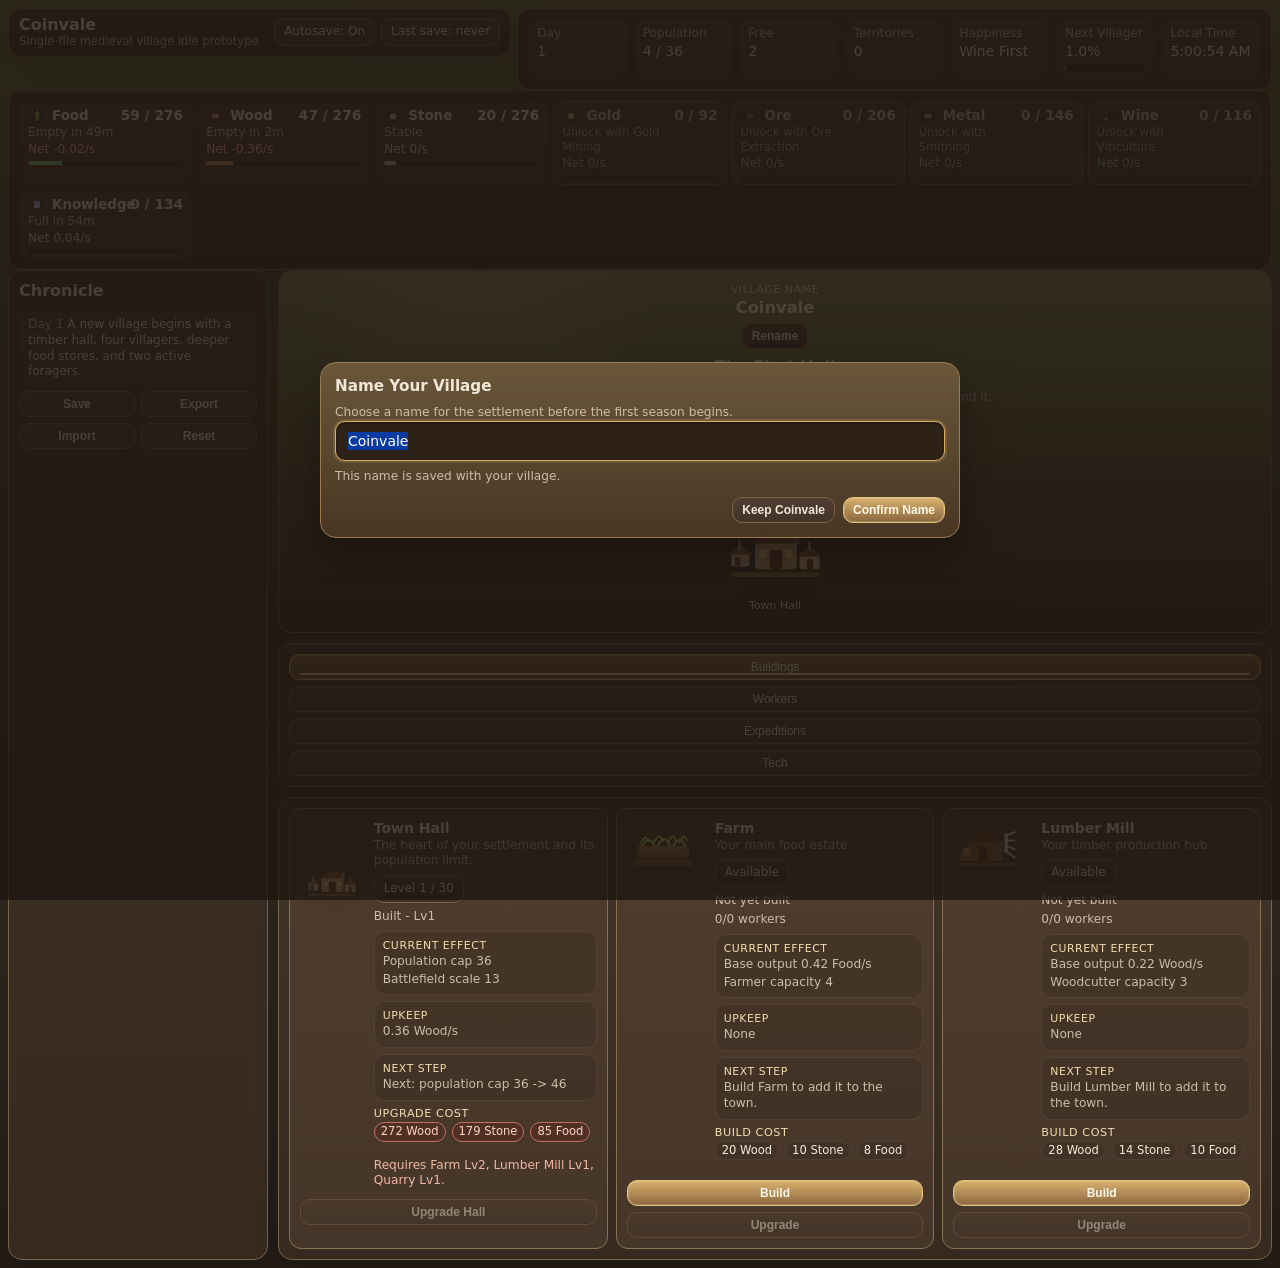
==== commit c20b505a: "Fix Town Hall storage progression and building caps" ====
--- a/index.html
+++ b/index.html
@@ -99,9 +99,9 @@
 const buildMultiplier=k=>1;
 const buildingUpgradeClass=k=>['farm','lumberMill','quarry'].includes(k)?'core':['workshop','warehouse','barracks','scribeHall','goldMine'].includes(k)?'support':['vineyard','winery','oreMine','smelter','tavern'].includes(k)?'advanced':'support';
 const buildingUpgradeWeight=k=>({core:1,support:1.18,advanced:1.32}[buildingUpgradeClass(k)]||1.1);
-const buildingHallCap=k=>{const th=lowestLevel('townHall');if(['farm','lumberMill','quarry'].includes(k))return Math.min(MAX_BUILDING_LEVEL,Math.floor(th*1.2)+2);if(['workshop','warehouse','barracks','scribeHall','goldMine'].includes(k))return Math.min(MAX_BUILDING_LEVEL,th+2);if(['vineyard','winery','oreMine','smelter','tavern'].includes(k))return Math.min(MAX_BUILDING_LEVEL,Math.floor(th*.9)+1);return Math.min(MAX_BUILDING_LEVEL,th+2)};
+const buildingHallCap=k=>{const th=lowestLevel('townHall'),late=Math.max(0,th-10);if(['farm','lumberMill','quarry'].includes(k))return Math.min(MAX_BUILDING_LEVEL,Math.floor(th*1.2)+2+Math.floor(late*.6));if(['workshop','warehouse','barracks','scribeHall','goldMine'].includes(k))return Math.min(MAX_BUILDING_LEVEL,th+2+Math.floor(late*.9));if(['vineyard','winery','oreMine','smelter','tavern'].includes(k))return Math.min(MAX_BUILDING_LEVEL,Math.floor(th*.9)+1+Math.floor(late*1.1));return Math.min(MAX_BUILDING_LEVEL,th+2+Math.floor(late*.9))};
 const buildingUpgradeScale=(k,l)=>buildingUpgradeWeight(k)*(1+.9*Math.pow(Math.max(1,l),1.34));
-const townHallUpgradeScale=l=>1+1.45*Math.pow(Math.max(1,l),1.48);
+const townHallUpgradeScale=l=>1+1.22*Math.pow(Math.max(1,l),1.42);
 const upgradeMultiplier=k=>k==='townHall'?townHallUpgradeScale(Math.max(1,lowestLevel(k)+1)):buildingUpgradeScale(k,Math.max(1,lowestLevel(k)+1));
 const tOn=k=>!!st.tech[k];
 const techProdMult={fieldRotation:1.02,betterAgriculture:1.03,seedSelection:1.02,irrigation:1.02,cropRotation:1.02,reinforcedAxes:1.03,sawPits:1.02,timberSeasoning:1.01,stonecutting:1.03,quarrySupports:1.02,coinMinting:1.04,deepShafts:1.03,recordKeeping:1.06,scriptoriums:1.08};
@@ -127,8 +127,8 @@
 const fmt=n=>Number(n).toFixed(Math.abs(n)>=10?1:2).replace(/\.00$/,''),dur=s=>{if(!isFinite(s)||s<0)return'unknown';const h=Math.floor(s/3600),m=Math.floor(s%3600/60),x=Math.floor(s%60),a=[];if(h)a.push(`${h}h`);if(m)a.push(`${m}m`);if(!h&&!m)a.push(`${x}s`);return a.join(' ')};
 const enough=c=>Object.entries(c).every(([k,v])=>(st.resources[k]?.current||0)>=v),pay=c=>{if(!enough(c))return false;for(const[k,v]of Object.entries(c))st.resources[k].current-=v;return true},gain=b=>{for(const[k,v]of Object.entries(b))if(st.resources[k])st.resources[k].current=Math.max(0,Math.min(eCap(k),st.resources[k].current+v))};
 const terr=()=>({food:1+(st.territories.banditCamp?0.06:0),wood:1+(st.territories.watchtower?0.08:0)+(st.territories.banditCamp?0.08:0),stone:1+(st.territories.watchtower?0.06:0),gold:1+((st.territories.banditCamp&&st.tech.goldMining)?0.1:0)+(st.territories.oldMineClaim?0.12:0),knowledge:1+(st.territories.ruinedShrine?0.12:0)});
-const warehouseBonus=l=>Math.floor(240+115*Math.pow(Math.max(1,l),1.22));
-const eCap=k=>{if(k==='knowledge')return Math.floor(R.knowledge.b+lowestLevel('townHall')*14+(countOf('scribeHall')?(54+lowestLevel('scribeHall')*18):0));if(k==='gold')return Math.floor(R.gold.b+(countOf('goldMine')?(26+lowestLevel('goldMine')*9):0)+lowestLevel('townHall')*2);let b=R[k].b;const wh=countOf('warehouse')?warehouseBonus(lowestLevel('warehouse')):0;b+=wh+Math.round(lowestLevel('townHall')*22);return Math.floor(b*storageMult())};
+const warehouseBonus=l=>Math.floor(260+135*Math.pow(Math.max(1,l),1.24));
+const eCap=k=>{if(k==='knowledge')return Math.floor(R.knowledge.b+lowestLevel('townHall')*14+(countOf('scribeHall')?(54+lowestLevel('scribeHall')*18):0));if(k==='gold')return Math.floor(R.gold.b+(countOf('goldMine')?(26+lowestLevel('goldMine')*9):0)+lowestLevel('townHall')*2);let b=R[k].b;const wh=countOf('warehouse')?warehouseBonus(lowestLevel('warehouse')):0;b+=wh+Math.round(lowestLevel('townHall')*26);return Math.floor(b*storageMult())};
 const happinessActive=()=>st.tech.viticulture||countOf('vineyard')>0||countOf('winery')>0||countOf('tavern')>0;
 const townHallTechReq=k=>T[k]?.th||0;
 const townHallBuildReq=k=>({scribeHall:4,warehouse:2,barracks:4,goldMine:5,vineyard:10,winery:12,oreMine:10,smelter:14,tavern:15}[k]||0);
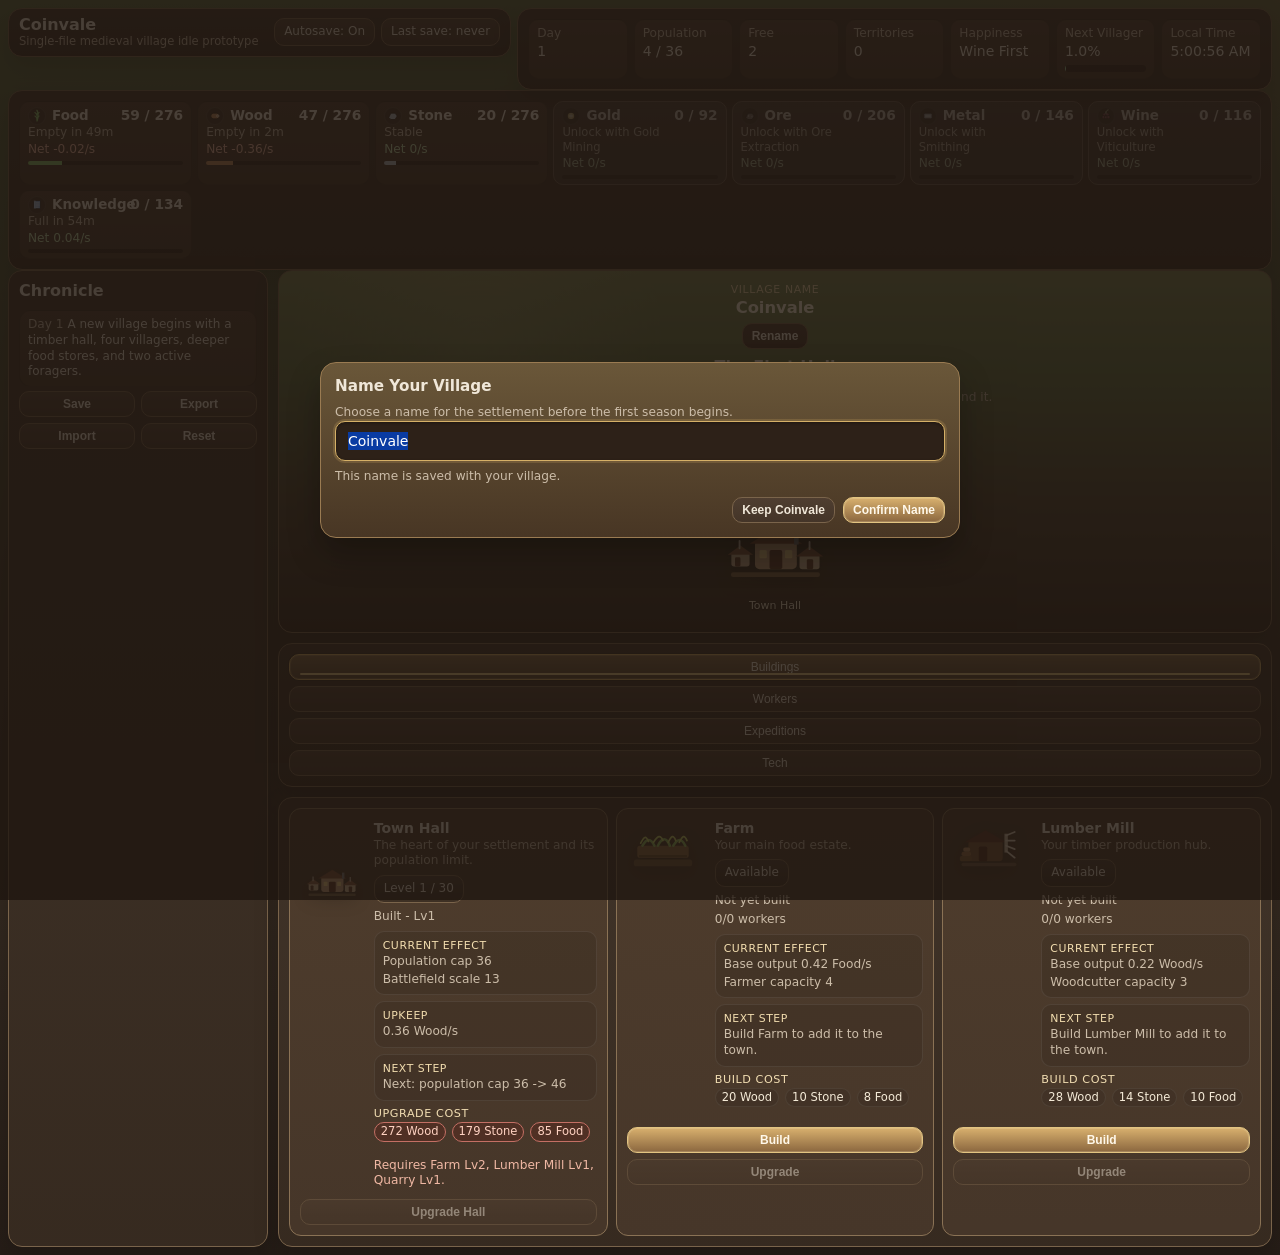
==== commit 4aba82ff: "Update tech tree UI and building card UX" ====
--- a/index.html
+++ b/index.html
@@ -6,7 +6,7 @@
 <title>Coinvale</title>
 <style>
 :root{--bg:#241b14;--bg2:#33261c;--p:#3a2d22;--p2:#4b3a2c;--p3:#5b4734;--b:#7a644b;--t:#f0e7d8;--m:#ccbda9;--g:#8fa96c;--w:#b1845b;--s:#a9a39b;--y:#d5b067;--r:#d48a74;--k:#82a9d8}
-*{box-sizing:border-box}body{margin:0;font-family:Segoe UI,system-ui,sans-serif;color:var(--t);background:radial-gradient(circle at top left,#586d3f40,transparent 24%),radial-gradient(circle at top right,#8b6a423d,transparent 22%),linear-gradient(180deg,#5c6a42 0%,#4a5638 18%,#3b3025 52%,#261d17 100%);font-size:14px;line-height:1.3}.app{max-width:1480px;margin:0 auto;padding:8px}.card{background:linear-gradient(180deg,#ffffff08,#00000010),var(--p);border:1px solid var(--b);border-radius:14px;padding:10px;box-shadow:0 10px 24px #00000030}.top,.stats,.res,.tabs,.tools,.actions,.summaryStrip,.buildSections{display:grid;gap:6px}.top{grid-template-columns:minmax(280px,.8fr) 1.2fr;align-items:start}.stats{grid-template-columns:repeat(7,1fr)}.res{grid-template-columns:repeat(auto-fit,minmax(156px,1fr));gap:5px}.summaryStrip{grid-template-columns:1fr}.layout{display:grid;grid-template-columns:260px 1fr;gap:10px}.side,.main{display:grid;gap:10px}.pill,.btn,.tab{border:1px solid var(--b);border-radius:10px;background:linear-gradient(180deg,#ffffff08,#00000010),var(--p2);color:var(--t);padding:5px 9px;font-size:12px}.btn,.tab{cursor:pointer}.btn{font-weight:700;transition:filter .12s ease,transform .12s ease,border-color .12s ease,background .12s ease}.btn:hover:not(:disabled){filter:brightness(1.08);transform:translateY(-1px)}.btn.primary{background:linear-gradient(180deg,#d8b06e,#8b673f);border-color:#e2c481;color:#fff8ea;box-shadow:inset 0 0 0 1px #fff1c733}.btn.ghost{background:linear-gradient(180deg,#ffffff05,#00000018),var(--p2)}.btn.toggleOn{background:linear-gradient(180deg,#9ec674,#6d8d4a);border-color:#b9d88f;color:#fff8ea}.btn.toggleOff{background:linear-gradient(180deg,#835249,#5b322c);border-color:#b97d6f;color:#fff0eb}.tab{position:relative;transition:filter .12s ease,transform .12s ease,background .12s ease,border-color .12s ease}.tab:hover{filter:brightness(1.06)}.tab.active{background:linear-gradient(180deg,#d7b06c55,#7a5d3415),var(--p3);border-color:#d5b067;color:#fff7e7;box-shadow:inset 0 0 0 1px #f2d79b33,0 0 0 1px #00000020}.tab.active::after{content:'';position:absolute;left:10px;right:10px;bottom:4px;height:2px;border-radius:999px;background:#f1d28a}.btn:disabled{opacity:.45;cursor:not-allowed}.row,.chips{display:flex;gap:6px;flex-wrap:wrap}.stat{background:linear-gradient(180deg,#ffffff06,#00000010),var(--p2);border:1px solid #0003;border-radius:10px;padding:6px 8px;min-height:56px}.small{color:var(--m);font-size:.76rem}.grid2,.grid3{display:grid;gap:8px}.grid2{grid-template-columns:repeat(2,1fr)}.grid3{grid-template-columns:repeat(3,1fr)}.tile,.worker,.log{background:linear-gradient(180deg,#ffffff05,#00000010),var(--p2);border:1px solid #0003;border-radius:12px;padding:10px}.resourceTile{padding:5px 8px;border-radius:10px;min-height:58px}.resourceHead{display:grid;grid-template-columns:minmax(0,1fr) auto;gap:6px;align-items:flex-start}.resourceName{font-size:.84rem;font-weight:700;line-height:1.02}.resourceAmount{font-weight:700;white-space:nowrap;font-size:.86rem}.resourceMeta{display:grid;gap:0;margin-top:1px}.resourceTile .bar{margin-top:3px;height:4px}.worker{display:grid;grid-template-columns:1.25fr .95fr 260px;gap:8px;align-items:center;padding:8px 9px}.workerLead{display:flex;gap:8px;align-items:center}.workerIcon{width:40px;height:40px;flex:0 0 auto;display:inline-flex;align-items:center;justify-content:center;border-radius:10px;background:linear-gradient(180deg,#ffffff10,#00000018),#00000018;border:1px solid #ffffff12}.workerIcon svg{width:32px;height:32px;display:block}.sliderWrap{display:grid;gap:4px}.sliderRow{display:grid;grid-template-columns:1fr auto;gap:8px;align-items:center}.jobSlider{-webkit-appearance:none;appearance:none;width:100%;height:10px;border-radius:999px;border:1px solid #00000035;outline:none;background:#241b14;box-shadow:inset 0 1px 2px #00000055;cursor:pointer}.jobSlider::-webkit-slider-thumb{-webkit-appearance:none;appearance:none;width:18px;height:18px;border-radius:50%;background:linear-gradient(180deg,#f3d28c,#be8e3f);border:1px solid #fff0c466;box-shadow:0 1px 4px #00000055}.jobSlider::-moz-range-thumb{width:18px;height:18px;border-radius:50%;background:linear-gradient(180deg,#f3d28c,#be8e3f);border:1px solid #fff0c466;box-shadow:0 1px 4px #00000055}.jobSlider::-moz-range-track{height:10px;border-radius:999px;background:#241b14}.techWrap,.techTree{display:grid;gap:12px}.techWrap{width:100%}.techTree{width:100%}.techBranch{display:grid;gap:8px;padding:10px;border-radius:12px;background:linear-gradient(180deg,#00000014,#ffffff05),#00000012;border:1px solid #ffffff12;overflow:auto}.techHeader{display:flex;justify-content:space-between;gap:8px;align-items:flex-start}.techTitle{margin:0;font-size:.95rem;color:#fff1cf}.techBranchHint{max-width:56ch}.techNodes{position:relative;display:flex;gap:12px;align-items:flex-start;padding:6px 2px 8px;min-width:max-content;width:max-content}.techNodes::before{content:'';position:absolute;left:16px;right:16px;top:42px;height:2px;border-radius:999px;background:linear-gradient(90deg,#5bc7ff55,#9a63ff66 48%,#f2d49055)}.techColumn{position:relative;display:grid;gap:8px;align-content:start;min-width:92px}.techColumn::before{content:'';position:absolute;top:42px;left:50%;width:2px;height:calc(100% - 42px);transform:translateX(-50%);background:linear-gradient(180deg,#77d8ff66,#7d56d355);border-radius:999px}.techColumn.single::before{display:none}.techNode{position:relative;z-index:1;display:grid;justify-items:center;gap:4px;padding:0;background:transparent;border:none}.techOrb{width:44px;height:44px;border-radius:50%;border:2px solid #8a7255;background:radial-gradient(circle at 30% 30%,#ffffff22,#00000030),linear-gradient(180deg,#6b5538,#3b2a1f);box-shadow:inset 0 0 0 1px #ffffff12,0 6px 14px #00000030;cursor:pointer;transition:transform .12s ease,filter .12s ease,border-color .12s ease}.techOrb:hover:not(:disabled){transform:translateY(-1px);filter:brightness(1.06)}.techOrb.done{border-color:#7eb06c;background:radial-gradient(circle at 30% 30%,#dbffcf55,#00000020),linear-gradient(180deg,#557043,#314127)}.techOrb.ready{border-color:#d5b067;background:radial-gradient(circle at 30% 30%,#fff2be66,#00000020),linear-gradient(180deg,#7c6137,#47311e)}.techOrb.locked{border-color:#805a50;background:radial-gradient(circle at 30% 30%,#ffddd522,#00000022),linear-gradient(180deg,#654038,#38241f)}.techOrb:disabled{cursor:default;opacity:1}.techOrb::after{content:'';display:block;width:11px;height:11px;margin:auto;margin-top:14px;border-radius:50%;background:#f2ddaf;box-shadow:0 0 0 4px #00000022}.techOrb.done::after{background:#d8f2c6}.techOrb.locked::after{background:#c2aaa4}.techLabel{max-width:86px;text-align:center;font-size:.68rem;line-height:1.1;color:#f2e5d2}.techStatus{font-size:.6rem;color:#ccbda9;letter-spacing:.04em;text-transform:uppercase}.costRowInline{display:flex;gap:6px;flex-wrap:wrap}.costItem{display:inline-flex;align-items:center;padding:2px 6px;border-radius:999px;background:#00000018;border:1px solid #ffffff10;color:#f4ead7;font-size:.72rem;line-height:1.2}.costItem.missing{color:#ffd2c2;border-color:#c46f64;background:#5d241d66}.panel{display:none}.panel.active{display:block}.scene{min-height:250px;border-radius:14px;padding:12px;background:radial-gradient(circle at 20% 18%,#f3d6a61f,transparent 22%),linear-gradient(180deg,#7a8452 0%,#5f7143 28%,#4a412f 64%,#31251c 100%);display:grid;grid-template-rows:auto 1fr;gap:14px;overflow:hidden}.sceneHeader{display:grid;gap:8px;justify-items:center;text-align:center}.sceneVillageRow{display:grid;justify-items:center;gap:6px;width:100%}.sceneVillageMeta{display:grid;gap:2px;justify-items:center}.sceneVillageLabel{font-size:.68rem;letter-spacing:.06em;text-transform:uppercase;color:#f2ddaf}.sceneVillageName{font-size:1.02rem;font-weight:800;color:#fff5de;line-height:1.1;text-align:center}.nameInput{width:100%;padding:10px 12px;border-radius:10px;border:1px solid #9a7b52;background:#2d2118;color:#f4ead7;font:inherit;outline:none;box-shadow:inset 0 1px 3px #00000055}.nameInput:focus{border-color:#d5b067;box-shadow:0 0 0 2px #d5b06733,inset 0 1px 3px #00000055}.nameHelp{margin-top:8px}.nameActions{display:flex;gap:8px;justify-content:flex-end;flex-wrap:wrap;margin-top:12px}.buildings{display:grid;grid-template-areas:'top top top''left center right''bottom bottom bottom';grid-template-columns:1fr auto 1fr;grid-template-rows:auto auto auto;align-items:end;gap:8px 14px;padding-top:4px}.sceneTop,.sceneBottom,.sceneLeft,.sceneRight{display:flex;gap:10px;flex-wrap:wrap;align-items:flex-end}.sceneTop{grid-area:top;justify-content:center}.sceneBottom{grid-area:bottom;justify-content:center}.sceneLeft{grid-area:left;justify-content:flex-end}.sceneRight{grid-area:right;justify-content:flex-start}.sceneCenter{grid-area:center;display:grid;justify-items:center;align-items:end}.sceneBuilding{position:relative;display:grid;justify-items:center;gap:2px;min-width:72px}.sceneLevel{position:absolute;top:-5px;right:2px;display:inline-flex;gap:2px;align-items:center;padding:2px 5px;border-radius:999px;background:#0000008c;border:1px solid #d7b06c66;color:#ffeab6;font-size:10px;line-height:1}.sceneLabel{font-size:11px;color:#eadfc9;text-align:center;line-height:1.1;text-shadow:0 1px 2px #0008;max-width:78px}.sprite{display:inline-flex;align-items:flex-end;justify-content:center;filter:drop-shadow(0 5px 8px #00000030)}.sprite svg{display:block}.sceneSprite{width:64px;height:52px}.thumbSprite{width:72px;height:52px;flex:0 0 auto;margin-right:6px}.hallSprite{width:120px;height:88px}.buildHead{display:flex;gap:10px;align-items:flex-start}.buildMeta{display:grid;gap:6px}.buildSummary{display:grid;gap:3px}.buildSections{grid-template-columns:1fr}.buildSection{background:#00000018;border:1px solid #ffffff12;border-radius:10px;padding:7px 8px}.buildSectionTitle{font-size:.68rem;letter-spacing:.05em;text-transform:uppercase;color:#f2ddaf}.effectList{display:grid;gap:2px;margin-top:1px}.muted{color:var(--m)}.stripCard{padding:5px 10px}.summaryCard{background:linear-gradient(180deg,#73543022,#00000010),var(--p)}.summaryBlock{background:linear-gradient(180deg,#ffffff06,#00000012),#00000012;border:1px solid #ffffff10;border-radius:12px;padding:7px 10px}.summaryLabel{font-size:.7rem;letter-spacing:.06em;text-transform:uppercase;color:#f1ddb2}.summaryValue{font-size:.95rem;font-weight:700;color:#fff4df;line-height:1.15}.summaryValue.bad{color:#ffd1bf}.summaryHint{color:var(--m);font-size:.74rem;line-height:1.2}.bar{height:7px;background:#0005;border-radius:999px;overflow:hidden;margin-top:5px}.fill{height:100%}.log{margin-bottom:4px;padding:6px 8px;font-size:12px}.good{color:#c5e1b0}.bad{color:#f0b8a4}.buildCard{border-color:#8a7255;background:linear-gradient(180deg,#7d603411,#00000012),var(--p2)}.buildCard.lockedCard{border-color:#8a5f56;background:linear-gradient(180deg,#7d362011,#00000012),var(--p2)}.badgeRow{display:flex;gap:6px;flex-wrap:wrap}.statusPill{background:linear-gradient(180deg,#ffffff0d,#00000016),#0000001f}.costRow{display:grid;gap:5px;margin-bottom:10px}.buildCard .actions{margin-top:10px}.costLabel{font-size:.7rem;text-transform:uppercase;letter-spacing:.05em;color:#f1ddb2}.headerCard{padding:7px 10px}.headerRow{display:flex;justify-content:space-between;gap:8px;align-items:center}.gameTitle{font-size:1rem;font-weight:800;line-height:1.1}.headerSub{font-size:.72rem}.logCard .tools{grid-template-columns:repeat(2,1fr)}.tt{position:fixed;z-index:70;max-width:320px;padding:8px 10px;border-radius:10px;background:linear-gradient(180deg,#705a3d,#4d3827);border:1px solid #9a7b52;color:var(--t);box-shadow:0 10px 22px #00000045;pointer-events:none;opacity:0;transform:translateY(4px);transition:opacity .12s ease,transform .12s ease;font-size:12px;white-space:pre-line}.tt.show{opacity:1;transform:translateY(0)}.modal{position:fixed;inset:0;z-index:120;background:#1f160fcc;display:none;align-items:center;justify-content:center;padding:12px}.modal.active{display:flex}.box{width:min(640px,100%);background:linear-gradient(180deg,#6a5739,#483624);border:1px solid #9a7b52;border-radius:16px;padding:14px;box-shadow:0 16px 32px #00000045}.choices{display:grid;gap:8px;margin-top:12px}#modalText{white-space:pre-line}.cbtn{width:100%;text-align:left;padding:10px;border-radius:10px;border:1px solid #8d704e;background:linear-gradient(180deg,#6f5a40,#54412f);color:var(--t);cursor:pointer;font-size:13px}.cbtn:hover{filter:brightness(1.08)}h1{font-size:1.1rem}h2{font-size:1rem}h3{font-size:.95rem}@media(max-width:1100px){.layout,.top,.grid2,.grid3,.summaryStrip{grid-template-columns:1fr}.stats,.res{grid-template-columns:repeat(2,1fr)}.worker{grid-template-columns:1fr}.buildHead{flex-direction:column}.thumbSprite{margin-right:0}.techNodes{display:grid;grid-template-columns:repeat(auto-fit,minmax(80px,1fr));min-width:0}.techNodes::before,.techColumn::before{display:none}.buildings{grid-template-areas:'center''top''left''right''bottom';grid-template-columns:1fr}.sceneTop,.sceneBottom,.sceneLeft,.sceneRight,.sceneCenter{justify-content:center}}@media(max-width:700px){.stats,.res{grid-template-columns:1fr}.app{padding:8px}.sceneBuilding{min-width:60px}.sceneSprite{width:56px;height:46px}.hallSprite{width:102px;height:76px}}
+*{box-sizing:border-box}body{margin:0;font-family:Segoe UI,system-ui,sans-serif;color:var(--t);background:radial-gradient(circle at top left,#586d3f40,transparent 24%),radial-gradient(circle at top right,#8b6a423d,transparent 22%),linear-gradient(180deg,#5c6a42 0%,#4a5638 18%,#3b3025 52%,#261d17 100%);font-size:14px;line-height:1.3}.app{max-width:1480px;margin:0 auto;padding:8px}.card{background:linear-gradient(180deg,#ffffff08,#00000010),var(--p);border:1px solid var(--b);border-radius:14px;padding:10px;box-shadow:0 10px 24px #00000030}.top,.stats,.res,.tabs,.tools,.actions,.summaryStrip,.buildSections{display:grid;gap:6px}.top{grid-template-columns:minmax(280px,.8fr) 1.2fr;align-items:start}.stats{grid-template-columns:repeat(7,1fr)}.res{grid-template-columns:repeat(auto-fit,minmax(156px,1fr));gap:5px}.summaryStrip{grid-template-columns:1fr}.layout{display:grid;grid-template-columns:260px 1fr;gap:10px}.side,.main{display:grid;gap:10px}.pill,.btn,.tab{border:1px solid var(--b);border-radius:10px;background:linear-gradient(180deg,#ffffff08,#00000010),var(--p2);color:var(--t);padding:5px 9px;font-size:12px}.btn,.tab{cursor:pointer}.btn{font-weight:700;transition:filter .12s ease,transform .12s ease,border-color .12s ease,background .12s ease}.btn:hover:not(:disabled){filter:brightness(1.08);transform:translateY(-1px)}.btn.primary{background:linear-gradient(180deg,#d8b06e,#8b673f);border-color:#e2c481;color:#fff8ea;box-shadow:inset 0 0 0 1px #fff1c733}.btn.ghost{background:linear-gradient(180deg,#ffffff05,#00000018),var(--p2)}.btn.toggleOn{background:linear-gradient(180deg,#9ec674,#6d8d4a);border-color:#b9d88f;color:#fff8ea}.btn.toggleOff{background:linear-gradient(180deg,#835249,#5b322c);border-color:#b97d6f;color:#fff0eb}.tab{position:relative;transition:filter .12s ease,transform .12s ease,background .12s ease,border-color .12s ease}.tab:hover{filter:brightness(1.06)}.tab.active{background:linear-gradient(180deg,#d7b06c55,#7a5d3415),var(--p3);border-color:#d5b067;color:#fff7e7;box-shadow:inset 0 0 0 1px #f2d79b33,0 0 0 1px #00000020}.tab.active::after{content:'';position:absolute;left:10px;right:10px;bottom:4px;height:2px;border-radius:999px;background:#f1d28a}.btn:disabled{opacity:.45;cursor:not-allowed}.row,.chips{display:flex;gap:6px;flex-wrap:wrap}.stat{background:linear-gradient(180deg,#ffffff06,#00000010),var(--p2);border:1px solid #0003;border-radius:10px;padding:6px 8px;min-height:56px}.small{color:var(--m);font-size:.76rem}.grid2,.grid3{display:grid;gap:8px}.grid2{grid-template-columns:repeat(2,1fr)}.grid3{grid-template-columns:repeat(3,1fr)}.tile,.worker,.log{background:linear-gradient(180deg,#ffffff05,#00000010),var(--p2);border:1px solid #0003;border-radius:12px;padding:10px}.resourceTile{padding:5px 8px;border-radius:10px;min-height:58px}.resourceHead{display:grid;grid-template-columns:minmax(0,1fr) auto;gap:6px;align-items:flex-start}.resourceName{font-size:.84rem;font-weight:700;line-height:1.02}.resourceAmount{font-weight:700;white-space:nowrap;font-size:.86rem}.resourceMeta{display:grid;gap:0;margin-top:1px}.resourceTile .bar{margin-top:3px;height:4px}.worker{display:grid;grid-template-columns:1.25fr .95fr 260px;gap:8px;align-items:center;padding:8px 9px}.workerLead{display:flex;gap:8px;align-items:center}.workerIcon{width:40px;height:40px;flex:0 0 auto;display:inline-flex;align-items:center;justify-content:center;border-radius:10px;background:linear-gradient(180deg,#ffffff10,#00000018),#00000018;border:1px solid #ffffff12}.workerIcon svg{width:32px;height:32px;display:block}.sliderWrap{display:grid;gap:4px}.sliderRow{display:grid;grid-template-columns:1fr auto;gap:8px;align-items:center}.jobSlider{-webkit-appearance:none;appearance:none;width:100%;height:10px;border-radius:999px;border:1px solid #00000035;outline:none;background:#241b14;box-shadow:inset 0 1px 2px #00000055;cursor:pointer}.jobSlider::-webkit-slider-thumb{-webkit-appearance:none;appearance:none;width:18px;height:18px;border-radius:50%;background:linear-gradient(180deg,#f3d28c,#be8e3f);border:1px solid #fff0c466;box-shadow:0 1px 4px #00000055}.jobSlider::-moz-range-thumb{width:18px;height:18px;border-radius:50%;background:linear-gradient(180deg,#f3d28c,#be8e3f);border:1px solid #fff0c466;box-shadow:0 1px 4px #00000055}.jobSlider::-moz-range-track{height:10px;border-radius:999px;background:#241b14}.techWrap,.techTree{display:grid;gap:12px}.techWrap{width:100%}.techTree{width:100%}.techBranch{display:grid;gap:8px;padding:10px;border-radius:12px;background:linear-gradient(180deg,#00000014,#ffffff05),#00000012;border:1px solid #ffffff12;overflow:auto}.techHeader{display:flex;justify-content:space-between;gap:8px;align-items:flex-start}.techTitle{margin:0;font-size:.95rem;color:#fff1cf}.techBranchHint{max-width:56ch}.techNodes{position:relative;display:flex;gap:12px;align-items:flex-start;padding:6px 2px 8px;min-width:max-content;width:max-content}.techNodes::before{content:'';position:absolute;left:16px;right:16px;top:42px;height:2px;border-radius:999px;background:linear-gradient(90deg,#5bc7ff55,#9a63ff66 48%,#f2d49055)}.techColumn{position:relative;display:grid;gap:8px;align-content:start;min-width:92px}.techColumn::before{content:'';position:absolute;top:42px;left:50%;width:2px;height:calc(100% - 42px);transform:translateX(-50%);background:linear-gradient(180deg,#77d8ff66,#7d56d355);border-radius:999px}.techColumn.single::before{display:none}.techNode{position:relative;z-index:1;display:grid;justify-items:center;gap:4px;padding:0;background:transparent;border:none}.techOrb{width:44px;height:44px;border-radius:50%;border:2px solid #8a7255;background:radial-gradient(circle at 30% 30%,#ffffff22,#00000030),linear-gradient(180deg,#6b5538,#3b2a1f);box-shadow:inset 0 0 0 1px #ffffff12,0 6px 14px #00000030;cursor:pointer;transition:transform .12s ease,filter .12s ease,border-color .12s ease;display:grid;place-items:center;position:relative}.techOrb:hover:not(:disabled){transform:translateY(-1px);filter:brightness(1.06)}.techOrb.done{border-color:#7eb06c;background:radial-gradient(circle at 30% 30%,#dbffcf55,#00000020),linear-gradient(180deg,#557043,#314127)}.techOrb.ready{border-color:#d5b067;background:radial-gradient(circle at 30% 30%,#fff2be66,#00000020),linear-gradient(180deg,#7c6137,#47311e)}.techOrb.locked{border-color:#805a50;background:radial-gradient(circle at 30% 30%,#ffddd522,#00000022),linear-gradient(180deg,#654038,#38241f)}.techOrb:disabled{cursor:default;opacity:1}.techOrb::after{content:'';position:absolute;left:50%;bottom:6px;width:10px;height:10px;transform:translateX(-50%);border-radius:50%;background:#f2ddaf;box-shadow:0 0 0 4px #00000022}.techOrb.done::after{background:#d8f2c6}.techOrb.locked::after{background:#c2aaa4}.techGlyph{font-size:18px;line-height:1;transform:translateY(-2px);filter:drop-shadow(0 1px 2px #00000055)}.techLabel{max-width:86px;text-align:center;font-size:.68rem;line-height:1.1;color:#f2e5d2}.techStatus{font-size:.6rem;color:#ccbda9;letter-spacing:.04em;text-transform:uppercase}.costRowInline{display:flex;gap:6px;flex-wrap:wrap}.costItem{display:inline-flex;align-items:center;padding:2px 6px;border-radius:999px;background:#00000018;border:1px solid #ffffff10;color:#f4ead7;font-size:.72rem;line-height:1.2}.costItem.missing{color:#ffd2c2;border-color:#c46f64;background:#5d241d66}.panel{display:none}.panel.active{display:block}.scene{min-height:250px;border-radius:14px;padding:12px;background:radial-gradient(circle at 20% 18%,#f3d6a61f,transparent 22%),linear-gradient(180deg,#7a8452 0%,#5f7143 28%,#4a412f 64%,#31251c 100%);display:grid;grid-template-rows:auto 1fr;gap:14px;overflow:hidden}.sceneHeader{display:grid;gap:8px;justify-items:center;text-align:center}.sceneVillageRow{display:grid;justify-items:center;gap:6px;width:100%}.sceneVillageMeta{display:grid;gap:2px;justify-items:center}.sceneVillageLabel{font-size:.68rem;letter-spacing:.06em;text-transform:uppercase;color:#f2ddaf}.sceneVillageName{font-size:1.02rem;font-weight:800;color:#fff5de;line-height:1.1;text-align:center}.nameInput{width:100%;padding:10px 12px;border-radius:10px;border:1px solid #9a7b52;background:#2d2118;color:#f4ead7;font:inherit;outline:none;box-shadow:inset 0 1px 3px #00000055}.nameInput:focus{border-color:#d5b067;box-shadow:0 0 0 2px #d5b06733,inset 0 1px 3px #00000055}.nameHelp{margin-top:8px}.nameActions{display:flex;gap:8px;justify-content:flex-end;flex-wrap:wrap;margin-top:12px}.buildings{display:grid;grid-template-areas:'top top top''left center right''bottom bottom bottom';grid-template-columns:1fr auto 1fr;grid-template-rows:auto auto auto;align-items:end;gap:8px 14px;padding-top:4px}.sceneTop,.sceneBottom,.sceneLeft,.sceneRight{display:flex;gap:10px;flex-wrap:wrap;align-items:flex-end}.sceneTop{grid-area:top;justify-content:center}.sceneBottom{grid-area:bottom;justify-content:center}.sceneLeft{grid-area:left;justify-content:flex-end}.sceneRight{grid-area:right;justify-content:flex-start}.sceneCenter{grid-area:center;display:grid;justify-items:center;align-items:end}.sceneBuilding{position:relative;display:grid;justify-items:center;gap:2px;min-width:72px}.sceneLevel{position:absolute;top:-5px;right:2px;display:inline-flex;gap:2px;align-items:center;padding:2px 5px;border-radius:999px;background:#0000008c;border:1px solid #d7b06c66;color:#ffeab6;font-size:10px;line-height:1}.sceneLabel{font-size:11px;color:#eadfc9;text-align:center;line-height:1.1;text-shadow:0 1px 2px #0008;max-width:78px}.sprite{display:inline-flex;align-items:flex-end;justify-content:center;filter:drop-shadow(0 5px 8px #00000030)}.sprite svg{display:block}.sceneSprite{width:64px;height:52px}.thumbSprite{width:72px;height:52px;flex:0 0 auto;margin-right:6px}.hallSprite{width:120px;height:88px}.buildHead{display:flex;gap:10px;align-items:flex-start}.buildMeta{display:grid;gap:6px}.buildSummary{display:grid;gap:3px}.buildSections{grid-template-columns:1fr}.buildSection{background:#00000018;border:1px solid #ffffff12;border-radius:10px;padding:7px 8px}.buildSectionTitle{font-size:.68rem;letter-spacing:.05em;text-transform:uppercase;color:#f2ddaf}.effectList{display:grid;gap:2px;margin-top:1px}.muted{color:var(--m)}.stripCard{padding:5px 10px}.summaryCard{background:linear-gradient(180deg,#73543022,#00000010),var(--p)}.summaryBlock{background:linear-gradient(180deg,#ffffff06,#00000012),#00000012;border:1px solid #ffffff10;border-radius:12px;padding:7px 10px}.summaryLabel{font-size:.7rem;letter-spacing:.06em;text-transform:uppercase;color:#f1ddb2}.summaryValue{font-size:.95rem;font-weight:700;color:#fff4df;line-height:1.15}.summaryValue.bad{color:#ffd1bf}.summaryHint{color:var(--m);font-size:.74rem;line-height:1.2}.bar{height:7px;background:#0005;border-radius:999px;overflow:hidden;margin-top:5px}.fill{height:100%}.log{margin-bottom:4px;padding:6px 8px;font-size:12px}.good{color:#c5e1b0}.bad{color:#f0b8a4}.buildCard{border-color:#8a7255;background:linear-gradient(180deg,#7d603411,#00000012),var(--p2)}.buildCard.lockedCard{border-color:#8a5f56;background:linear-gradient(180deg,#7d362011,#00000012),var(--p2)}.badgeRow{display:flex;gap:6px;flex-wrap:wrap}.statusPill{background:linear-gradient(180deg,#ffffff0d,#00000016),#0000001f}.costRow{display:grid;gap:5px;margin-bottom:10px}.buildCard .actions{margin-top:10px}.costLabel{font-size:.7rem;text-transform:uppercase;letter-spacing:.05em;color:#f1ddb2}.headerCard{padding:7px 10px}.headerRow{display:flex;justify-content:space-between;gap:8px;align-items:center}.gameTitle{font-size:1rem;font-weight:800;line-height:1.1}.headerSub{font-size:.72rem}.logCard .tools{grid-template-columns:repeat(2,1fr)}.tt{position:fixed;z-index:70;max-width:320px;padding:8px 10px;border-radius:10px;background:linear-gradient(180deg,#705a3d,#4d3827);border:1px solid #9a7b52;color:var(--t);box-shadow:0 10px 22px #00000045;pointer-events:none;opacity:0;transform:translateY(4px);transition:opacity .12s ease,transform .12s ease;font-size:12px;white-space:pre-line}.tt.show{opacity:1;transform:translateY(0)}.modal{position:fixed;inset:0;z-index:120;background:#1f160fcc;display:none;align-items:center;justify-content:center;padding:12px}.modal.active{display:flex}.box{width:min(640px,100%);background:linear-gradient(180deg,#6a5739,#483624);border:1px solid #9a7b52;border-radius:16px;padding:14px;box-shadow:0 16px 32px #00000045}.choices{display:grid;gap:8px;margin-top:12px}#modalText{white-space:pre-line}.cbtn{width:100%;text-align:left;padding:10px;border-radius:10px;border:1px solid #8d704e;background:linear-gradient(180deg,#6f5a40,#54412f);color:var(--t);cursor:pointer;font-size:13px}.cbtn:hover{filter:brightness(1.08)}h1{font-size:1.1rem}h2{font-size:1rem}h3{font-size:.95rem}@media(max-width:1100px){.layout,.top,.grid2,.grid3,.summaryStrip{grid-template-columns:1fr}.stats,.res{grid-template-columns:repeat(2,1fr)}.worker{grid-template-columns:1fr}.buildHead{flex-direction:column}.thumbSprite{margin-right:0}.techNodes{display:grid;grid-template-columns:repeat(auto-fit,minmax(80px,1fr));min-width:0}.techNodes::before,.techColumn::before{display:none}.buildings{grid-template-areas:'center''top''left''right''bottom';grid-template-columns:1fr}.sceneTop,.sceneBottom,.sceneLeft,.sceneRight,.sceneCenter{justify-content:center}}@media(max-width:700px){.stats,.res{grid-template-columns:1fr}.app{padding:8px}.sceneBuilding{min-width:60px}.sceneSprite{width:56px;height:46px}.hallSprite{width:102px;height:76px}}
 .resourceTile.lockedResource{opacity:.72;filter:saturate(.7);border-color:#7c6552}
 .resourceName{display:flex;align-items:center;gap:6px}
 .resourceIcon{width:18px;height:18px;display:inline-flex;align-items:center;justify-content:center;flex:0 0 auto;border-radius:50%;background:#00000026;border:1px solid #ffffff14}
@@ -76,12 +76,12 @@
 marketCharters:{n:'Market Charters',d:'Trader deals pay out +12%.',cost:{food:214,wood:120,stone:84,gold:136},req:['tradeCaravans','taxLedgers'],v:()=>1,branch:'trade'}
 };
 const TECH_BRANCHES=[
-{id:'growth',title:'Food & Growth',hint:'Fields, rations, and stable village growth.'},
-{id:'craft',title:'Wood & Craft',hint:'Timber discipline, tools, and stronger production.'},
-{id:'stone',title:'Stone & Storage',hint:'Masonry, storage, and heavier infrastructure.'},
-{id:'civic',title:'Knowledge & Civic',hint:'Records, planning, wine, and later village life.'},
-{id:'military',title:'Military & Expeditions',hint:'Soldiers, scouting, and safer campaigns.'},
-{id:'trade',title:'Trade, Gold & Metal',hint:'Coin, mines, ore, and later metalwork.'}
+{id:'growth',title:'Sustenance',hint:'Fields, rations, and resilient village growth.'},
+{id:'craft',title:'Craftsmanship',hint:'Timber discipline, workshops, and practical output gains.'},
+{id:'stone',title:'Masonry',hint:'Stonework, warehousing, and structural efficiency.'},
+{id:'civic',title:'Scholarship',hint:'Records, planning, wine culture, and civic order.'},
+{id:'military',title:'Warfare',hint:'Defense, expeditions, and better campaign control.'},
+{id:'trade',title:'Commerce',hint:'Coin, trade, ore, and later metal industry.'}
 ];
 const X={scoutingRun:{n:'Scouting Run',d:'A cautious trip through nearby woodland.',s:1,t:30,u:0,v:()=>1,reward:'Food, Wood and Stone scaled from storage',risk:'low'},watchtower:{n:'Abandoned Watchtower',d:'Securing it boosts Wood and Stone.',s:2,t:52,u:1,v:()=>B.barracks.c>0,reward:'Storage-scaled supplies and a territory bonus',risk:'medium'},ruinedShrine:{n:'Ruined Shrine',d:'Recover old tablets and quiet relics from a forgotten shrine.',s:2,t:48,u:0,v:()=>st.tech.recordKeeping||B.scribeHall.c>0,reward:'Knowledge, Food and Stone scaled from storage',risk:'medium'},riverConvoy:{n:'River Convoy',d:'Escort a supply barge through rough shallows.',s:3,t:62,u:0,v:()=>B.barracks.c>0,reward:'Storage-scaled Wood, Stone and possible Gold',risk:'medium'},banditCamp:{n:'Bandit Camp',d:'Higher loot and higher risk.',s:4,t:78,u:1,v:()=>st.territories.watchtower,reward:'Large storage-scaled supplies and spoils',risk:'high'},oldMineClaim:{n:'Old Mine Claim',d:'Push deep into a collapsed shaft and try to secure it.',s:5,t:95,u:1,v:()=>st.tech.goldMining&&st.territories.banditCamp,reward:'Gold route territory bonus and storage-scaled ore spoils',risk:'high'}};
 const base=()=>({saveVersion:SAVE_VERSION,day:1,elapsed:0,acc:0,autosave:true,lastSavedAt:null,lastViewedAt:Date.now(),skipOffline:false,villageName:'Coinvale',needsVillageName:true,resources:{food:{current:60,cap:250},wood:{current:48,cap:250},stone:{current:20,cap:250},gold:{current:0,cap:90},ore:{current:0,cap:180},metal:{current:0,cap:120},wine:{current:0,cap:90},knowledge:{current:0,cap:120}},buildings:{townHall:{levels:[1]},farm:{levels:[]},lumberMill:{levels:[]},quarry:{levels:[]},workshop:{levels:[]},scribeHall:{levels:[]},barracks:{levels:[]},warehouse:{levels:[]},goldMine:{levels:[]},vineyard:{levels:[]},winery:{levels:[]},oreMine:{levels:[]},smelter:{levels:[]},tavern:{levels:[]}},population:4,growth:0,starve:0,jobs:{foragers:2,woodGatherers:0,stoneCollectors:0,farmers:0,woodcutters:0,quarryMiners:0,goldMiners:0,scholars:0,guards:0,soldiers:0,vinekeepers:0,oreMiners:0,smelters:0,vintners:0,innkeepers:0},tech:Object.fromEntries(Object.keys(T).map(k=>[k,false])),territories:{watchtower:false,banditCamp:false,ruinedShrine:false,oldMineClaim:false},expedition:null,event:null,eventQueue:[],trader:null,traderCd:180,eventCd:102,log:[]});
@@ -130,14 +130,15 @@
 const warehouseBonus=l=>Math.floor(260+135*Math.pow(Math.max(1,l),1.24));
 const eCap=k=>{if(k==='knowledge')return Math.floor(R.knowledge.b+lowestLevel('townHall')*14+(countOf('scribeHall')?(54+lowestLevel('scribeHall')*18):0));if(k==='gold')return Math.floor(R.gold.b+(countOf('goldMine')?(26+lowestLevel('goldMine')*9):0)+lowestLevel('townHall')*2);let b=R[k].b;const wh=countOf('warehouse')?warehouseBonus(lowestLevel('warehouse')):0;b+=wh+Math.round(lowestLevel('townHall')*26);return Math.floor(b*storageMult())};
 const happinessActive=()=>st.tech.viticulture||countOf('vineyard')>0||countOf('winery')>0||countOf('tavern')>0;
-const townHallTechReq=k=>T[k]?.th||0;
 const townHallBuildReq=k=>({scribeHall:4,warehouse:2,barracks:4,goldMine:5,vineyard:10,winery:12,oreMine:10,smelter:14,tavern:15}[k]||0);
+const TECH_BUILD_UNLOCKS={craftsmanship:['workshop'],storehousePlanning:['warehouse'],goldMining:['scribeHall','goldMine'],viticulture:['vineyard'],vintagePress:['winery'],tavernCulture:['tavern'],oreExtraction:['oreMine'],smithing:['smelter']};
+const townHallTechReq=k=>Math.max(T[k]?.th||0,...((TECH_BUILD_UNLOCKS[k]||[]).map(townHallBuildReq)),0);
 function researchCost(k){const d=T[k],base=Math.max(8,Math.round((Object.values(d.cost).reduce((a,b)=>a+b,0)-(d.cost.gold||0))/8)),depth=techDepth(k),knowledge=Math.max(base+depth*10+Math.max(0,depth-1)*depth*3,10);const cost={knowledge};if(d.cost.gold&&k!=='goldMining')cost.gold=Math.max(d.cost.gold,14+depth*10);else if((d.branch==='trade'||d.branch==='military'||d.branch==='civic')&&depth>=2&&k!=='goldMining')cost.gold=14+depth*10;return cost}
 function rates(){const t=terr(),workshopBase=1+(countOf('workshop')?lowestLevel('workshop')*.012:0),knowledgeBonus=(tOn('recordKeeping')?techProdMult.recordKeeping:1)*(tOn('scriptoriums')?techProdMult.scriptoriums:1);const foodBase=(countOf('farm')?(0.42*mult(lowestLevel('farm'))):0);const foodWorkers=st.jobs.foragers*.37+st.jobs.farmers*.52*(countOf('farm')?mult(lowestLevel('farm')):1);const woodBase=(countOf('lumberMill')?(0.22*mult(lowestLevel('lumberMill'))):0),woodWorkers=st.jobs.woodGatherers*.24+st.jobs.woodcutters*.4*(countOf('lumberMill')?mult(lowestLevel('lumberMill')):1);const stoneBase=(countOf('quarry')?(0.18*mult(lowestLevel('quarry'))):0),stoneWorkers=st.jobs.stoneCollectors*.16+st.jobs.quarryMiners*.36*(countOf('quarry')?mult(lowestLevel('quarry')):1);let ore=st.jobs.oreMiners*.22*(countOf('oreMine')?mult(lowestLevel('oreMine')):1),metal=st.jobs.smelters*.14*(countOf('smelter')?mult(lowestLevel('smelter')):1),wine=(countOf('vineyard')?(0.14*mult(lowestLevel('vineyard'))):0)+st.jobs.vinekeepers*.16*(countOf('vineyard')?mult(lowestLevel('vineyard')):1)+st.jobs.vintners*.1*(countOf('winery')?mult(lowestLevel('winery')):1),g=(tOn('taxLedgers')&&st.tech.goldMining ? .016*Math.max(1,lowestLevel('townHall')) : 0)+(countOf('goldMine')?(0.13*mult(lowestLevel('goldMine'))):0)+st.jobs.goldMiners*.18*(countOf('goldMine')?mult(lowestLevel('goldMine')):1),k=st.population*.006+.017*Math.sqrt(Math.max(1,lowestLevel('townHall')))+(countOf('scribeHall')?(0.06*mult(lowestLevel('scribeHall'))):0);k+=st.jobs.scholars*.14*(countOf('scribeHall')?mult(lowestLevel('scribeHall')):1)*knowledgeBonus;let f=(foodBase+foodWorkers)*workshopBase,w=(woodBase+woodWorkers)*workshopBase,s=(stoneBase+stoneWorkers)*workshopBase;f*=(tOn('fieldRotation')?techProdMult.fieldRotation:1)*(tOn('betterAgriculture')?techProdMult.betterAgriculture:1)*(tOn('seedSelection')?techProdMult.seedSelection:1)*(tOn('irrigation')?techProdMult.irrigation:1)*(tOn('cropRotation')?techProdMult.cropRotation:1)*t.food;w*=(tOn('reinforcedAxes')?techProdMult.reinforcedAxes:1)*(tOn('sawPits')?techProdMult.sawPits:1)*(tOn('timberSeasoning')?techProdMult.timberSeasoning:1)*t.wood;s*=(tOn('stonecutting')?techProdMult.stonecutting:1)*(tOn('quarrySupports')?techProdMult.quarrySupports:1)*t.stone;g*=(tOn('coinMinting')?techProdMult.coinMinting:1)*(tOn('deepShafts')?techProdMult.deepShafts:1)*t.gold;ore*=(tOn('oreExtraction')?1.08:1);metal*=(tOn('smithing')?1.08:1);wine*=(tOn('vintagePress')?1.1:1);k*=t.knowledge;return{food:f,wood:w,stone:s,gold:g,knowledge:k,ore,metal,wine}}
 function upkeep(){const popFoodRate=st.population<=6?.19:st.population<=12?.25:.31;let food=st.population*popFoodRate*(tOn('herbalRemedies') ? .95 : 1)*(tOn('villageRations')?.92:1)+st.jobs.soldiers*.26*(tOn('fortifiedPatrols') ? .82 : 1)+st.jobs.guards*.2*(tOn('fortifiedPatrols') ? .86 : 1),wood=0,gold=st.jobs.scholars*.05,ore=0,wine=st.jobs.innkeepers*.08*(countOf('tavern')?1:0);for(const[k,d]of Object.entries(D)){if(countOf(k))wood+=d.up*(6+(lowestLevel(k)-1)*.75);if(lvlGoldGate(k)&&countOf(k)&&lowestLevel(k)>=lvlGoldGate(k))gold+=goldBuildingUpkeep(k,lowestLevel(k))}ore+=st.jobs.smelters*.18;wood*=(tOn('masonry') ? .9 : 1);return{food,wood,stone:0,gold,knowledge:0,ore,wine,metal:0}}
 function upkeepBreakdown(k){if(k==='food'){const popFoodRate=st.population<=6?.19:st.population<=12?.25:.31;const rows=[`Population: -${fmt(st.population*popFoodRate*(tOn('villageRations')?.92:1))} Food/s`];if(st.jobs.soldiers>0)rows.push(`Soldiers: -${fmt(st.jobs.soldiers*.26*(tOn('fortifiedPatrols') ? .82 : 1))} Food/s`);if(st.jobs.guards>0)rows.push(`Guards: -${fmt(st.jobs.guards*.2*(tOn('fortifiedPatrols') ? .86 : 1))} Food/s`);return rows}if(k==='wood'){const rows=[];for(const[b,d]of Object.entries(D)){if(!countOf(b))continue;const total=d.up*(6+(lowestLevel(b)-1)*.75)*(tOn('masonry') ? .9 : 1);if(total>0)rows.push(`${D[b].n}: -${fmt(total)} Wood/s`)}return rows}if(k==='gold'){const rows=[];if(st.jobs.scholars>0)rows.push(`Scholars: -${fmt(st.jobs.scholars*.05)} Gold/s`);for(const b of Object.keys(D)){if(!countOf(b)||!lvlGoldGate(b)||lowestLevel(b)<lvlGoldGate(b))continue;rows.push(`${D[b].n}: -${fmt(goldBuildingUpkeep(b,lowestLevel(b)))} Gold/s`)}return rows}if(k==='ore'){return st.jobs.smelters>0?[`Smelters: -${fmt(st.jobs.smelters*.18)} Ore/s`]:[]}if(k==='wine'){return st.jobs.innkeepers>0?[`Tavern service: -${fmt(st.jobs.innkeepers*.08)} Wine/s`]:[]}return[]}
-function workerUpkeepLabel(k){if(k==='scholars')return`0.05 Gold/s each`;if(k==='guards')return`0.20 Food/s each`;if(k==='soldiers')return`0.26 Food/s each`;if(k==='smelters')return`0.18 Ore/s each`;if(k==='innkeepers')return`0.08 Wine/s each`;return`None`}
-function buildingUpkeepRows(k){const rows=[];if(countOf(k)){const wood=D[k].up*(6+(lowestLevel(k)-1)*.75)*(tOn('masonry') ? .9 : 1);if(wood>0)rows.push(`${fmt(wood)} Wood/s`);if(lvlGoldGate(k)&&lowestLevel(k)>=lvlGoldGate(k))rows.push(`${fmt(goldBuildingUpkeep(k,lowestLevel(k)))} Gold/s`)}return rows.length?rows:['None']}
+function workerUpkeepLabel(k){if(k==='scholars')return`0.05 Gold/s each`;if(k==='guards')return`0.20 Food/s each`;if(k==='soldiers')return`0.26 Food/s each`;if(k==='smelters')return`0.18 Ore/s each`;if(k==='innkeepers')return`0.08 Wine/s each`;return``}
+function buildingUpkeepRows(k){const rows=[];if(countOf(k)){const wood=D[k].up*(6+(lowestLevel(k)-1)*.75)*(tOn('masonry') ? .9 : 1);if(wood>0)rows.push(`${fmt(wood)} Wood/s`);if(lvlGoldGate(k)&&lowestLevel(k)>=lvlGoldGate(k))rows.push(`${fmt(goldBuildingUpkeep(k,lowestLevel(k)))} Gold/s`)}return rows}
 function net(){const g=rates(),u=upkeep();return{food:g.food-u.food,wood:g.wood-u.wood,stone:g.stone-u.stone,gold:g.gold-u.gold,knowledge:g.knowledge-u.knowledge,ore:g.ore-u.ore,metal:g.metal-u.metal,wine:g.wine-u.wine}}
 function log(t,x){st.log.unshift({day:st.day,type:t,text:x});st.log=st.log.slice(0,50)}
 const SVG={
@@ -182,7 +183,7 @@
 gold:`<svg viewBox="0 0 20 20" aria-hidden="true"><circle cx="10" cy="10" r="5.5" fill="${fill}" stroke="${stroke}" stroke-width="1.2"/><path d="M10 7v6M8 9.2h4M8 10.8h4" stroke="#fff6d8" stroke-width="1" stroke-linecap="round"/></svg>`,
 ore:`<svg viewBox="0 0 20 20" aria-hidden="true"><path d="M4 12l3-6h6l3 4-3 5H7z" fill="${fill}" stroke="${stroke}" stroke-width="1"/><circle cx="8" cy="10" r="1" fill="#cbc4be"/><circle cx="12.8" cy="11" r="1.1" fill="#b1aba5"/></svg>`,
 metal:`<svg viewBox="0 0 20 20" aria-hidden="true"><rect x="4" y="6" width="12" height="8" rx="2" fill="${fill}" stroke="${stroke}" stroke-width="1"/><path d="M6 9h8M6 11h8" stroke="#edf2f7" stroke-width="1"/></svg>`,
-wine:`<svg viewBox="0 0 20 20" aria-hidden="true"><path d="M6 4h8c0 3-1.8 5-4 5s-4-2-4-5z" fill="${fill}" stroke="${stroke}" stroke-width="1"/><path d="M10 9v4M7 15h6" stroke="#f1d8df" stroke-width="1.2" stroke-linecap="round"/></svg>`,
+wine:`<svg viewBox="0 0 20 20" aria-hidden="true"><circle cx="8" cy="8" r="2.4" fill="${fill}" stroke="${stroke}" stroke-width=".8"/><circle cx="12" cy="8" r="2.4" fill="${fill}" stroke="${stroke}" stroke-width=".8"/><circle cx="6.5" cy="11.5" r="2.3" fill="${fill}" stroke="${stroke}" stroke-width=".8"/><circle cx="10" cy="11.8" r="2.3" fill="${fill}" stroke="${stroke}" stroke-width=".8"/><circle cx="13.5" cy="11.5" r="2.3" fill="${fill}" stroke="${stroke}" stroke-width=".8"/><path d="M10 4.2c.4-1.5 1.4-2.4 3-2.8" stroke="#d9efb2" stroke-width="1.2" stroke-linecap="round"/><path d="M10 4.5v2" stroke="#d9efb2" stroke-width="1.1" stroke-linecap="round"/></svg>`,
 knowledge:`<svg viewBox="0 0 20 20" aria-hidden="true"><path d="M5 5.5c0-1 1-1.8 2-1.8h8v11.6H7c-1 0-2-.8-2-1.8z" fill="${fill}" stroke="${stroke}" stroke-width="1"/><path d="M7 3.7v11.6" stroke="#eef5ff" stroke-width="1"/><path d="M9 7h4M9 10h4M9 13h3" stroke="#eef5ff" stroke-width="1" stroke-linecap="round"/></svg>`
 };return `<span class="resourceIcon">${icons[k]||icons.food}</span>`}
 function clampAll(){syncBuildingViews();for(const k of Object.keys(st.resources)){st.resources[k].cap=eCap(k);const current=Number.isFinite(st.resources[k].current)?st.resources[k].current:0;st.resources[k].current=Math.max(0,Math.min(st.resources[k].cap,current))}if(!st.tech.goldMining)st.resources.gold.current=0;if(!st.tech.oreExtraction)st.resources.ore.current=0;if(!st.tech.smithing)st.resources.metal.current=0;if(!st.tech.viticulture)st.resources.wine.current=0;st.population=Math.max(1,Math.min(cap(),Number.isFinite(st.population)?st.population:base().population));st.growth=Number.isFinite(st.growth)?Math.max(0,Math.min(100,st.growth)):0;for(const k of Object.keys(workerBuildingMap))st.jobs[k]=Math.min(st.jobs[k],slots(k));let o=assigned()-st.population;if(o>0)for(const k of['soldiers','guards','innkeepers','vintners','smelters','oreMiners','vinekeepers','scholars','goldMiners','quarryMiners','woodcutters','farmers','stoneCollectors','woodGatherers','foragers'])while(o>0&&st.jobs[k]>0){st.jobs[k]--;o--}}
@@ -260,7 +261,8 @@
 function techVisible(k,d){return true}
 function techUnlocks(k){return Object.entries(T).filter(([,d])=>d.req.includes(k)).map(([,d])=>d.n)}
 function techDepth(k,m={}){if(m[k]!=null)return m[k];const d=T[k];m[k]=!d.req.length?0:1+Math.max(...d.req.map(r=>techDepth(r,m)));return m[k]}
-function techNode(k,d){const cost=researchCost(k),ok=d.req.every(r=>st.tech[r]),missingReq=d.req.filter(r=>!st.tech[r]),thReq=townHallTechReq(k),thOk=lowestLevel('townHall')>=thReq,missingRes=missingCost(cost),ready=ok&&thOk&&!missingRes&&!st.tech[k],status=st.tech[k]?'Researched':ready?'Available':!ok?'Locked':!thOk?`TH ${thReq} needed`:'Need resources',unlocks=techUnlocks(k),tipText=`${d.n}\n${d.d}\n\nStatus: ${status}\nCost: ${label(cost)}\n${d.req.length?`Requires: ${d.req.map(r=>T[r].n).join(', ')}\n`:''}${thReq?`Town Hall: Lv${thReq}\n`:''}${unlocks.length?`Leads to: ${unlocks.join(', ')}\n`:''}${missingReq.length?`Missing research: ${missingReq.map(r=>T[r].n).join(', ')}\n`:''}${ok&&!thOk?`Missing Town Hall: Lv${thReq}\n`:''}${ok&&thOk&&missingRes?`Missing resources: ${missingRes}`:''}`.trim();return `<div class='techNode'${tip(tipText)}><button class='techOrb ${st.tech[k]?'done':ready?'ready':'locked'}' data-tech='${k}' ${(st.tech[k]||!ok||!thOk||!enough(cost))?'disabled':''} aria-label='${d.n}'></button><div class='techLabel'>${d.n}</div><div class='techStatus'>${status}</div></div>`}
+function techIcon(k,d){const icons={fieldRotation:'🌾',betterAgriculture:'🌿',seedSelection:'🌱',irrigation:'💧',villageRations:'🍲',communalKitchens:'🍞',herbalRemedies:'🪴',cropRotation:'🌻',reinforcedAxes:'🪓',craftsmanship:'🛠',sawPits:'🪵',timberSeasoning:'📦',stonecutting:'🪨',quarrySupports:'⛏',masonry:'🏛',storehousePlanning:'🏚',measuredMasonry:'📐',improvedWarehousing:'📦',pavedYards:'🛤',recordKeeping:'📜',scriptoriums:'📚',planningOffice:'🧾',viticulture:'🍇',villageCustoms:'🎐',festivals:'🎉',vintagePress:'🍷',tavernCulture:'🍻',militaryDrills:'🛡',watchfires:'🔥',fieldMedicine:'🩹',logistics:'🚚',fortifiedPatrols:'⚔',fortifiedStoreyards:'🏰',goldMining:'🪙',coinMinting:'💰',tradeCaravans:'🛒',taxLedgers:'📒',deepShafts:'🕳',oreExtraction:'⛰',smithing:'⚒',marketCharters:'🤝'};return icons[k]||({growth:'🌿',craft:'🪚',stone:'🧱',civic:'📘',military:'🛡',trade:'💱'}[d.branch]||'✦')}
+function techNode(k,d){const cost=researchCost(k),ok=d.req.every(r=>st.tech[r]),missingReq=d.req.filter(r=>!st.tech[r]),thReq=townHallTechReq(k),thOk=lowestLevel('townHall')>=thReq,missingRes=missingCost(cost),ready=ok&&thOk&&!missingRes&&!st.tech[k],status=st.tech[k]?'Researched':ready?'Available':!ok?'Locked':!thOk?`TH ${thReq} needed`:'Need resources',unlocks=techUnlocks(k),glyph=techIcon(k,d),tipText=`${d.n}\n${d.d}\n\nStatus: ${status}\nCost: ${label(cost)}\n${d.req.length?`Requires: ${d.req.map(r=>T[r].n).join(', ')}\n`:''}${thReq?`Town Hall: Lv${thReq}\n`:''}${unlocks.length?`Leads to: ${unlocks.join(', ')}\n`:''}${missingReq.length?`Missing research: ${missingReq.map(r=>T[r].n).join(', ')}\n`:''}${ok&&!thOk?`Missing Town Hall: Lv${thReq}\n`:''}${ok&&thOk&&missingRes?`Missing resources: ${missingRes}`:''}`.trim();return `<div class='techNode'${tip(tipText)}><button class='techOrb ${st.tech[k]?'done':ready?'ready':'locked'}' data-tech='${k}' ${(st.tech[k]||!ok||!thOk||!enough(cost))?'disabled':''} aria-label='${d.n}'><span class='techGlyph' aria-hidden='true'>${glyph}</span></button><div class='techLabel'>${d.n}</div><div class='techStatus'>${status}</div></div>`}
 function renderTechTree(){return `<div class='techTree'>${TECH_BRANCHES.map(branch=>{const visible=Object.entries(T).filter(([k,d])=>d.branch===branch.id&&techVisible(k,d));if(!visible.length)return'';const memo={},cols=[];visible.forEach(([k,d])=>{const depth=techDepth(k,memo);(cols[depth]||(cols[depth]=[])).push([k,d])});return `<section class='techBranch'><div class='techHeader'><div><h3 class='techTitle'>${branch.title}</h3><div class='small techBranchHint'>${branch.hint}</div></div><div class='pill'>${Object.entries(T).filter(([k,d])=>d.branch===branch.id&&st.tech[k]).length} / ${Object.values(T).filter(d=>d.branch===branch.id).length}</div></div><div class='techNodes'>${cols.map(col=>col&&col.length?`<div class='techColumn ${col.length===1?'single':''}'>${col.map(([k,d])=>techNode(k,d)).join('')}</div>`:'').join('')}</div></section>`}).join('')}</div>`}
 function showTooltip(text,x,y){els.tooltip.innerHTML=text;els.tooltip.style.left=`${x+14}px`;els.tooltip.style.top=`${y+14}px`;els.tooltip.classList.add('show');tooltipState.x=x;tooltipState.y=y;tooltipState.text=text;tooltipState.visible=true}
 function hideTooltip(){els.tooltip.classList.remove('show');tooltipState.visible=false}
@@ -271,10 +273,10 @@
 function bindJobSliders(){document.querySelectorAll('[data-slider]').forEach(inp=>{paintSlider(inp);const release=()=>{if(activeJobSlider!==inp.dataset.slider)return;activeJobSlider=null;dirty=true;render()};const syncSlider=e=>{const el=e.target,k=el.dataset.slider,label=el.closest('.sliderWrap')?.querySelector('[data-slider-value]'),target=Math.max(0,Number(el.value||0)),state=applyJobTarget(k,target);el.max=state.max;el.value=state.assigned;if(label)label.textContent=`${state.assigned} / ${state.max}`;paintSlider(el);dirty=true};inp.onpointerdown=()=>{activeJobSlider=inp.dataset.slider;hideTooltip()};inp.onpointerup=release;inp.onpointercancel=release;inp.onblur=release;inp.oninput=syncSlider;inp.onchange=e=>{syncSlider(e);release()}})}
 function render(){dirty=false;clampAll();const g=rates(),u=upkeep(),n=net(),mood=happiness(),happyUnlocked=happinessActive();els.resources.innerHTML=resourceCards(g,u,n);els.day.textContent=st.day;els.pop.textContent=`${st.population} / ${cap()}`;els.free.textContent=free();els.territoriesTop.textContent=Object.values(st.territories).filter(Boolean).length;els.happinessTop.textContent=happyUnlocked?`${Math.round(mood)}%`:'Wine First';const safeGrowth=Number.isFinite(st.growth)?st.growth:0,rawGrowth=st.population>=cap()?100:Math.max(0,Math.min(100,safeGrowth)),growthLabel=rawGrowth<10?rawGrowth.toFixed(1):`${Math.floor(rawGrowth)}`;els.nextVillagerTop.textContent=st.population>=cap()?'Cap reached':`${growthLabel}%`;els.growBarTop.style.width=`${rawGrowth}%`;els.saveBadge.textContent=`Autosave: ${st.autosave?'On':'Off'}`;els.saveInfo.textContent=`Last save: ${st.lastSavedAt?new Date(st.lastSavedAt).toLocaleTimeString():'never'}`;els.clock.textContent=new Date().toLocaleTimeString();els.villageName.textContent=(st.villageName||'Coinvale').trim()||'Coinvale';els.sceneTitle.textContent=tier()==='Homestead'?'The First Hall':tier()==='Hamlet'?'A Growing Hamlet':tier()==='Village'?'A Defended Village':'A Rising Township';els.sceneDesc.textContent=tier()==='Homestead'?'A timber hall anchors the village while a few cottages cluster around it.':tier()==='Hamlet'?'Fields spread outward and cottages gather around the Town Hall.':tier()==='Village'?'Your central hall rules over a sturdier and better organized settlement.':'Trade, authority, and expansion define the future of your settlement.';const decoCount=Math.min(8,Math.max(2,Math.floor(st.population/4)+lowestLevel('townHall')-1)),deco=Array.from({length:decoCount},()=>cottageBuilding()),top=deco.slice(0,2),left=deco.slice(2,4),right=deco.slice(4,6),bottom=deco.slice(6),farmScene=levelsOf('farm').map(l=>sceneBuilding('farm','scene',null,l)).join(''),lumberScene=levelsOf('lumberMill').map(l=>sceneBuilding('lumberMill','scene',null,l)).join(''),quarryScene=levelsOf('quarry').map(l=>sceneBuilding('quarry','scene',null,l)).join(''),bottomScene=['workshop','scribeHall','barracks','warehouse','goldMine','vineyard','winery','oreMine','smelter','tavern'].map(k=>levelsOf(k).map(l=>sceneBuilding(k,'scene',null,l)).join('')).join('');els.scene.innerHTML=`<div class='sceneTop'>${top.join('')}${farmScene}</div><div class='sceneLeft'>${left.join('')}${lumberScene}</div><div class='sceneCenter'>${sceneBuilding('townHall','hall',null,lowestLevel('townHall'))}</div><div class='sceneRight'>${quarryScene}${right.join('')}</div><div class='sceneBottom'>${bottomScene}${bottom.join('')}</div>`;els.log.innerHTML=st.log.slice(0,10).map(e=>`<div class='log ${e.type}'><span class='small'>Day ${e.day}</span> ${e.text}</div>`).join('');
 const buildingJobMap={farm:'farmers',lumberMill:'woodcutters',quarry:'quarryMiners',goldMine:'goldMiners',scribeHall:'scholars',vineyard:'vinekeepers',oreMine:'oreMiners',smelter:'smelters',winery:'vintners',tavern:'innkeepers'};
-els.buildGrid.innerHTML=Object.entries(D).filter(([,d])=>d.v()).map(([k,d])=>{const bc=buildCost(k),uc=upCost(k),built=countOf(k)>0,techLocked=(k==='goldMine'&&!st.tech.goldMining)||(k==='workshop'&&!st.tech.craftsmanship)||(k==='warehouse'&&!st.tech.storehousePlanning)||(k==='vineyard'&&!st.tech.viticulture)||(k==='winery'&&!st.tech.vintagePress)||(k==='oreMine'&&!st.tech.oreExtraction)||(k==='smelter'&&!st.tech.smithing)||(k==='tavern'&&!st.tech.tavernCulture),thReq=townHallBuildReq(k),thLocked=lowestLevel('townHall')<thReq,lvl=built?lowestLevel(k):0,maxLvl=maxLevelFor(k),upgradeCap=upgradeCapFor(k),jobKey=buildingJobMap[k],slot=jobKey?`${st.jobs[jobKey]}/${slots(jobKey)} workers`:'';const effects=baseEffectRows(k,built?lvl:1).map(x=>`<div class='small muted'>${x}</div>`).join(''),nextLine=built?`<div class='small muted'>${compactUpgradeLine(k,lvl)}</div>`:`<div class='small muted'>Build ${d.n} to add it to the town.</div>`,upkeepRows=buildingUpkeepRows(k).map(x=>`<div class='small muted'>${x}</div>`).join(''),townReqMissingList=k==='townHall'&&lvl<maxLvl&&!townHallReqMet(lvl+1)?townHallReqText(lvl+1).filter((txt,i)=>highestLevel(townHallReq(lvl+1)[i].k)<townHallReq(lvl+1)[i].l):[],hallCapLocked=k!=='townHall'&&lvl>=upgradeCap&&upgradeCap<maxLvl,lockedReason=techLocked?`Unlock ${d.n} through the Tech Tree.`:thLocked?`Requires Town Hall Lv${thReq}.`:townReqMissingList.length?`Requires ${townReqMissingList.join(', ')}.`:hallCapLocked?`Town Hall currently caps ${d.n} at Lv${upgradeCap}.`:'',canBuild=enough(bc)&&!techLocked&&!thLocked&&!built&&k!=='townHall',canUpgrade=built&&lvl<maxLvl&&lvl<upgradeCap&&enough(uc)&&!(k==='townHall'&&!townHallReqMet(lvl+1)),status=(techLocked||thLocked)?'Locked':built?`Level ${lvl} / ${k==='townHall'?maxLvl:upgradeCap}`:'Available';return `<div class='tile buildCard ${(techLocked||thLocked)?'lockedCard':''}'${tip(`${d.n}: ${d.info}. ${baseEffectRows(k,built?lvl:1).join('. ')}. Upkeep ${buildingUpkeepRows(k).join(', ')}.${built?` ${upgradeDetails(k,lvl).join('. ')}`:''}`)}><div class='buildHead'>${sprite(k,k==='townHall'?'hall':'thumb')}<div class='buildMeta' style='flex:1 1 auto'><div class='row' style='justify-content:space-between;align-items:flex-start'><div><strong>${d.n}</strong><div class='small'>${d.d}</div></div><div class='badgeRow'><div class='pill statusPill'>${status}</div></div></div><div class='buildSummary'><div class='small'>${built?`Built - Lv${lvl}`:'Not yet built'}</div>${slot?`<div class='small'>${slot}</div>`:''}</div><div class='buildSections'><div class='buildSection'><div class='buildSectionTitle'>Current Effect</div><div class='effectList'>${effects}</div></div><div class='buildSection'><div class='buildSectionTitle'>Upkeep</div><div class='effectList'>${upkeepRows}</div></div><div class='buildSection'><div class='buildSectionTitle'>Next Step</div><div class='effectList'>${nextLine}</div></div></div><div class='costRow'>${k!=='townHall'&&!built?`<div><div class='costLabel'>Build Cost</div>${costMarkup(bc)}</div>`:''}${built&&lvl<maxLvl&&lvl<upgradeCap?`<div><div class='costLabel'>Upgrade Cost</div>${costMarkup(uc)}</div>`:''}</div>${lockedReason?`<div class='small bad'>${lockedReason}</div>`:''}</div></div><div class='actions'>${k!=='townHall'?`<button class='btn ${canBuild?'primary':'ghost'}' data-build='${k}' ${canBuild?'':'disabled'}>Build</button>`:''}<button class='btn ${canUpgrade?'primary':'ghost'}' data-up='${k}' ${canUpgrade?'':'disabled'}>${k==='townHall'?'Upgrade Hall':'Upgrade'}</button></div></div>`}).join('');
+els.buildGrid.innerHTML=Object.entries(D).filter(([,d])=>d.v()).map(([k,d])=>{const bc=buildCost(k),uc=upCost(k),built=countOf(k)>0,techLocked=(k==='goldMine'&&!st.tech.goldMining)||(k==='workshop'&&!st.tech.craftsmanship)||(k==='warehouse'&&!st.tech.storehousePlanning)||(k==='vineyard'&&!st.tech.viticulture)||(k==='winery'&&!st.tech.vintagePress)||(k==='oreMine'&&!st.tech.oreExtraction)||(k==='smelter'&&!st.tech.smithing)||(k==='tavern'&&!st.tech.tavernCulture),thReq=townHallBuildReq(k),thLocked=lowestLevel('townHall')<thReq,lvl=built?lowestLevel(k):0,maxLvl=maxLevelFor(k),upgradeCap=upgradeCapFor(k),jobKey=buildingJobMap[k],slot=jobKey?`${st.jobs[jobKey]}/${slots(jobKey)} workers`:'';const effects=baseEffectRows(k,built?lvl:1).map(x=>`<div class='small muted'>${x}</div>`).join(''),nextLine=built?`<div class='small muted'>${compactUpgradeLine(k,lvl)}</div>`:`<div class='small muted'>Build ${d.n} to add it to the town.</div>`,upkeepList=buildingUpkeepRows(k),upkeepRows=upkeepList.map(x=>`<div class='small muted'>${x}</div>`).join(''),townReqMissingList=k==='townHall'&&lvl<maxLvl&&!townHallReqMet(lvl+1)?townHallReqText(lvl+1).filter((txt,i)=>highestLevel(townHallReq(lvl+1)[i].k)<townHallReq(lvl+1)[i].l):[],hallCapLocked=k!=='townHall'&&lvl>=upgradeCap&&upgradeCap<maxLvl,lockedReason=techLocked?`Unlock ${d.n} through the Tech Tree.`:thLocked?`Requires Town Hall Lv${thReq}.`:townReqMissingList.length?`Requires ${townReqMissingList.join(', ')}.`:hallCapLocked?`Town Hall currently caps ${d.n} at Lv${upgradeCap}.`:'',canBuild=enough(bc)&&!techLocked&&!thLocked&&!built&&k!=='townHall',canUpgrade=built&&lvl<maxLvl&&lvl<upgradeCap&&enough(uc)&&!(k==='townHall'&&!townHallReqMet(lvl+1)),status=(techLocked||thLocked)?'Locked':built?`Level ${lvl} / ${k==='townHall'?maxLvl:upgradeCap}`:'Available';return `<div class='tile buildCard ${(techLocked||thLocked)?'lockedCard':''}'${tip(`${d.n}: ${d.info}. ${baseEffectRows(k,built?lvl:1).join('. ')}.${upkeepList.length?` Upkeep ${upkeepList.join(', ')}.`:''}${built?` ${upgradeDetails(k,lvl).join('. ')}`:''}`)}><div class='buildHead'>${sprite(k,k==='townHall'?'hall':'thumb')}<div class='buildMeta' style='flex:1 1 auto'><div class='row' style='justify-content:space-between;align-items:flex-start'><div><strong>${d.n}</strong><div class='small'>${d.d}</div></div><div class='badgeRow'><div class='pill statusPill'>${status}</div></div></div><div class='buildSummary'><div class='small'>${built?`Built - Lv${lvl}`:'Not yet built'}</div>${slot?`<div class='small'>${slot}</div>`:''}</div><div class='buildSections'><div class='buildSection'><div class='buildSectionTitle'>Current Effect</div><div class='effectList'>${effects}</div></div>${upkeepList.length?`<div class='buildSection'><div class='buildSectionTitle'>Upkeep</div><div class='effectList'>${upkeepRows}</div></div>`:''}<div class='buildSection'><div class='buildSectionTitle'>Next Step</div><div class='effectList'>${nextLine}</div></div></div><div class='costRow'>${k!=='townHall'&&!built?`<div><div class='costLabel'>Build Cost</div>${costMarkup(bc)}</div>`:''}${built&&lvl<maxLvl&&lvl<upgradeCap?`<div><div class='costLabel'>Upgrade Cost</div>${costMarkup(uc)}</div>`:''}</div>${lockedReason?`<div class='small bad'>${lockedReason}</div>`:''}</div></div><div class='actions'>${k!=='townHall'&&!built?`<button class='btn ${canBuild?'primary':'ghost'}' data-build='${k}' ${canBuild?'':'disabled'}>Build</button>`:''}<button class='btn ${canUpgrade?'primary':'ghost'}' data-up='${k}' ${canUpgrade?'':'disabled'}>${k==='townHall'?'Upgrade Hall':'Upgrade'}</button></div></div>`}).join('');
 bindTooltips();document.querySelectorAll('[data-build]').forEach(b=>b.onclick=()=>{const k=b.dataset.build,thReq=townHallBuildReq(k);if(countOf(k)>=1){log('bad',`${D[k].n} already stands in the town.`);return}if(lowestLevel('townHall')<thReq){log('bad',`${D[k].n} requires Town Hall Lv${thReq}.`);render();return}const c=buildCost(k);if(!pay(c)){log('bad',`Not enough resources to build ${D[k].n}.`);render();return}levelsOf(k).splice(0,levelsOf(k).length,1);syncBuildingViews();log('good',`${D[k].n} built.`);render()});document.querySelectorAll('[data-up]').forEach(b=>b.onclick=()=>{const k=b.dataset.up,c=upCost(k),maxLvl=maxLevelFor(k),upgradeCap=upgradeCapFor(k);if(countOf(k)<=0){log('bad',`You need ${D[k].n} before upgrading it.`);render();return}if(k!=='townHall'&&lowestLevel(k)>=upgradeCap){log('bad',`${D[k].n} needs a stronger Town Hall before it can go past Lv${upgradeCap}.`);render();return}if(lowestLevel(k)>=maxLvl){log('info',`${D[k].n} is already at its current maximum level.`);render();return}if(k==='townHall'&&!townHallReqMet(lowestLevel(k)+1)){log('bad',`Town Hall requires stronger village buildings first: ${townHallReqText(lowestLevel(k)+1).join(', ')}.`);render();return}if(!pay(c)){log('bad',`Not enough resources to upgrade ${D[k].n}.`);render();return}levelsOf(k).splice(0,levelsOf(k).length,Math.min(maxLvl,lowestLevel(k)+1));syncBuildingViews();log('good',`${D[k].n} upgraded to Level ${lowestLevel(k)}.`);render()});
 const sliderJobOrder=['foragers','woodGatherers','stoneCollectors','farmers','woodcutters','quarryMiners','goldMiners','scholars','vinekeepers','oreMiners','smelters','vintners','innkeepers','guards','soldiers'];
-if(!activeJobSlider){els.workGrid.innerHTML=[`<div class='worker'${tip(`Unassigned Villagers: ${free()} free out of ${st.population}. These can be assigned to jobs, held back for growth, or trained for defense.`)}><div class='workerLead'>${workerSprite('foragers')}<div><strong>Unassigned Villagers</strong><div class='small'>Free population waiting for work.</div></div></div><div><div>${free()}</div><div class='small'>out of ${st.population} total</div></div><div class='row'><span class='pill'>Population Cap: ${cap()}</span><span class='pill'>Happiness: ${happyUnlocked?`${Math.round(happiness())}%`:'Unlock with Wine'}</span></div></div>`,...sliderJobOrder.filter(k=>J[k]&&(J[k].u()||st.jobs[k]>0)).map(k=>{const d=J[k],sl=d.s==='slot'?slots(k):st.population,rt=Object.entries(d.r).filter(([rk])=>resourceVisible(rk)).map(([rk,v])=>`+${fmt(v)} ${R[rk].n}/s`).join(', ')||'No direct production';const maxAssign=d.s==='slot'?Math.min(sl,st.jobs[k]+free()):st.jobs[k]+free();const buildingLabel=workerBuildingMap[k]?`${D[workerBuildingMap[k]].n} capacity ${sl}`:`Free assignment`;const jobTip=`${d.n}: ${d.d}\nCurrent workers ${st.jobs[k]}.\n${buildingLabel}.\nBase output ${rt}.\nUpkeep ${workerUpkeepLabel(k)}.`;return `<div class='worker'${tip(jobTip)}><div class='workerLead'>${workerSprite(k)}<div><strong>${d.n}</strong><div class='small'>${d.d}</div></div></div><div><div>${st.jobs[k]}</div><div class='small'>Output: ${rt}</div><div class='small'>Upkeep: ${workerUpkeepLabel(k)}</div></div><div class='sliderWrap'><div class='sliderRow'><input class='jobSlider' type='range' min='0' max='${Math.max(0,maxAssign)}' value='${st.jobs[k]}' data-slider='${k}' /><span data-slider-value>${st.jobs[k]} / ${Math.max(0,maxAssign)}</span></div><div class='small'>${buildingLabel}</div></div></div>`})].join('');bindJobSliders()}
+if(!activeJobSlider){els.workGrid.innerHTML=[`<div class='worker'${tip(`Unassigned Villagers: ${free()} free out of ${st.population}. These can be assigned to jobs, held back for growth, or trained for defense.`)}><div class='workerLead'>${workerSprite('foragers')}<div><strong>Unassigned Villagers</strong><div class='small'>Free population waiting for work.</div></div></div><div><div>${free()}</div><div class='small'>out of ${st.population} total</div></div><div class='row'><span class='pill'>Population Cap: ${cap()}</span><span class='pill'>Happiness: ${happyUnlocked?`${Math.round(happiness())}%`:'Unlock with Wine'}</span></div></div>`,...sliderJobOrder.filter(k=>J[k]&&(J[k].u()||st.jobs[k]>0)).map(k=>{const d=J[k],sl=d.s==='slot'?slots(k):st.population,rt=Object.entries(d.r).filter(([rk])=>resourceVisible(rk)).map(([rk,v])=>`+${fmt(v)} ${R[rk].n}/s`).join(', ')||'No direct production';const maxAssign=d.s==='slot'?Math.min(sl,st.jobs[k]+free()):st.jobs[k]+free();const buildingLabel=workerBuildingMap[k]?`${D[workerBuildingMap[k]].n} capacity ${sl}`:`Free assignment`;const upkeepLabel=workerUpkeepLabel(k),jobTip=`${d.n}: ${d.d}\nCurrent workers ${st.jobs[k]}.\n${buildingLabel}.\nBase output ${rt}.${upkeepLabel?`\nUpkeep ${upkeepLabel}.`:''}`;return `<div class='worker'${tip(jobTip)}><div class='workerLead'>${workerSprite(k)}<div><strong>${d.n}</strong><div class='small'>${d.d}</div></div></div><div><div>${st.jobs[k]}</div><div class='small'>Output: ${rt}</div>${upkeepLabel?`<div class='small'>Upkeep: ${upkeepLabel}</div>`:''}</div><div class='sliderWrap'><div class='sliderRow'><input class='jobSlider' type='range' min='0' max='${Math.max(0,maxAssign)}' value='${st.jobs[k]}' data-slider='${k}' /><span data-slider-value>${st.jobs[k]} / ${Math.max(0,maxAssign)}</span></div><div class='small'>${buildingLabel}</div></div></div>`})].join('');bindJobSliders()}
 els.expGrid.innerHTML=Object.entries(X).filter(([,d])=>d.v()).map(([k,d])=>{const a=st.expedition&&st.expedition.k===k,c=d.u&&st.territories[k],dur=Math.max(1,Math.round(d.t*expeditionDurationMult())),p=a?(dur-st.expedition.r)/dur*100:0,prov=expeditionCost(k),provMissing=missingCost(prov);return `<div class='tile ${c?'bad':''}'${tip(`${d.n}: ${d.d}\nNeeds ${d.s} Soldiers.\nProvisions ${label(prov)}.\nSuccess chance ${Math.round(exChance(k)*100)}%.\nDuration ${dur}s.\nRewards: ${d.reward}.\nRisk: ${d.risk}. Counter-raids after a failed run can hit village stores unless Guards hold.`)}><div class='row' style='justify-content:space-between'><div><strong>${d.n}</strong><div class='small'>${d.d}</div></div><div class='pill'>${d.s} Soldiers</div></div><div class='small'>Duration: ${dur}s</div><div class='small'>Success chance: ${Math.round(exChance(k)*100)}%</div><div class='small'>Provisions:</div>${costMarkup(prov)}<div class='small'>Rewards: ${d.reward}</div><div class='small'>Risk: ${d.risk}</div>${provMissing&&!a&&!c?`<div class='small bad'>Missing supplies: ${provMissing}</div>`:''}${a?`<div class='bar'><div class='fill' style='width:${p}%;background:var(--y)'></div></div><div class='small'>Expedition underway... ${st.expedition.r}s remaining</div>`:c?`<div class='small good'>Already conquered.</div>`:''}<div class='actions'><button class='btn' data-exp='${k}' ${(a||c||st.expedition||st.jobs.soldiers<d.s||!enough(prov))?'disabled':''}>${a?'In Progress':c?'Conquered':'Send Troops'}</button></div></div>`}).join('');
 document.querySelectorAll('[data-exp]').forEach(b=>b.onclick=()=>{const k=b.dataset.exp,prov=expeditionCost(k),dur=Math.max(1,Math.round(X[k].t*expeditionDurationMult()));if(st.expedition){log('bad','An expedition is already underway.');dirty=true;render();return}if(X[k].u&&st.territories[k]){log('info',`${X[k].n} has already been conquered.`);dirty=true;render();return}if(st.jobs.soldiers<X[k].s){log('bad',`You need at least ${X[k].s} Soldiers for ${X[k].n}.`);dirty=true;render();return}if(!pay(prov)){log('bad',`You are missing expedition provisions: ${missingCost(prov)}.`);dirty=true;render();return}st.expedition={k,r:dur};log('info',`${X[k].n} has begun. Provisions spent: ${label(prov)}.`);dirty=true;render()});
 els.techGrid.innerHTML=`<div class='techWrap'>${renderTechTree()}</div>`;bindTooltips();document.querySelectorAll('[data-tech]').forEach(b=>b.onclick=()=>{const k=b.dataset.tech,d=T[k],c=researchCost(k),thReq=townHallTechReq(k);if(!d.req.every(r=>st.tech[r])){log('bad',`Research prerequisites for ${d.n} are not complete.`);dirty=true;render();return}if(lowestLevel('townHall')<thReq){log('bad',`${d.n} requires Town Hall Lv${thReq}.`);dirty=true;render();return}if(!pay(c)){log('bad',`Not enough resources to research ${d.n}.`);dirty=true;render();return}st.tech[k]=true;const unlocks={fieldRotation:'Field Rotation researched. Farms now scale better in the early game.',craftsmanship:'Workshop unlocked.',storehousePlanning:'Warehouse unlocked.',goldMining:'Gold Mining researched. Gold can now enter your economy.',viticulture:'Viticulture researched. Vineyards can now be built.',vintagePress:'Vintage Press researched. Wineries are now available.',tavernCulture:'Tavern Culture researched. Taverns can now improve growth through happiness.',oreExtraction:'Ore Extraction researched. Ore Pits are now available.',smithing:'Smithing researched. Smelters can now refine Metal.',planningOffice:'Planning Office researched. Building Wood and Stone costs ease slightly.',measuredMasonry:'Measured Masonry researched. Stone-heavy upgrades are a little cheaper.'};log('good',unlocks[k]||`${d.n} researched.`);dirty=true;render()});if(tooltipState.visible)refreshTooltip()}
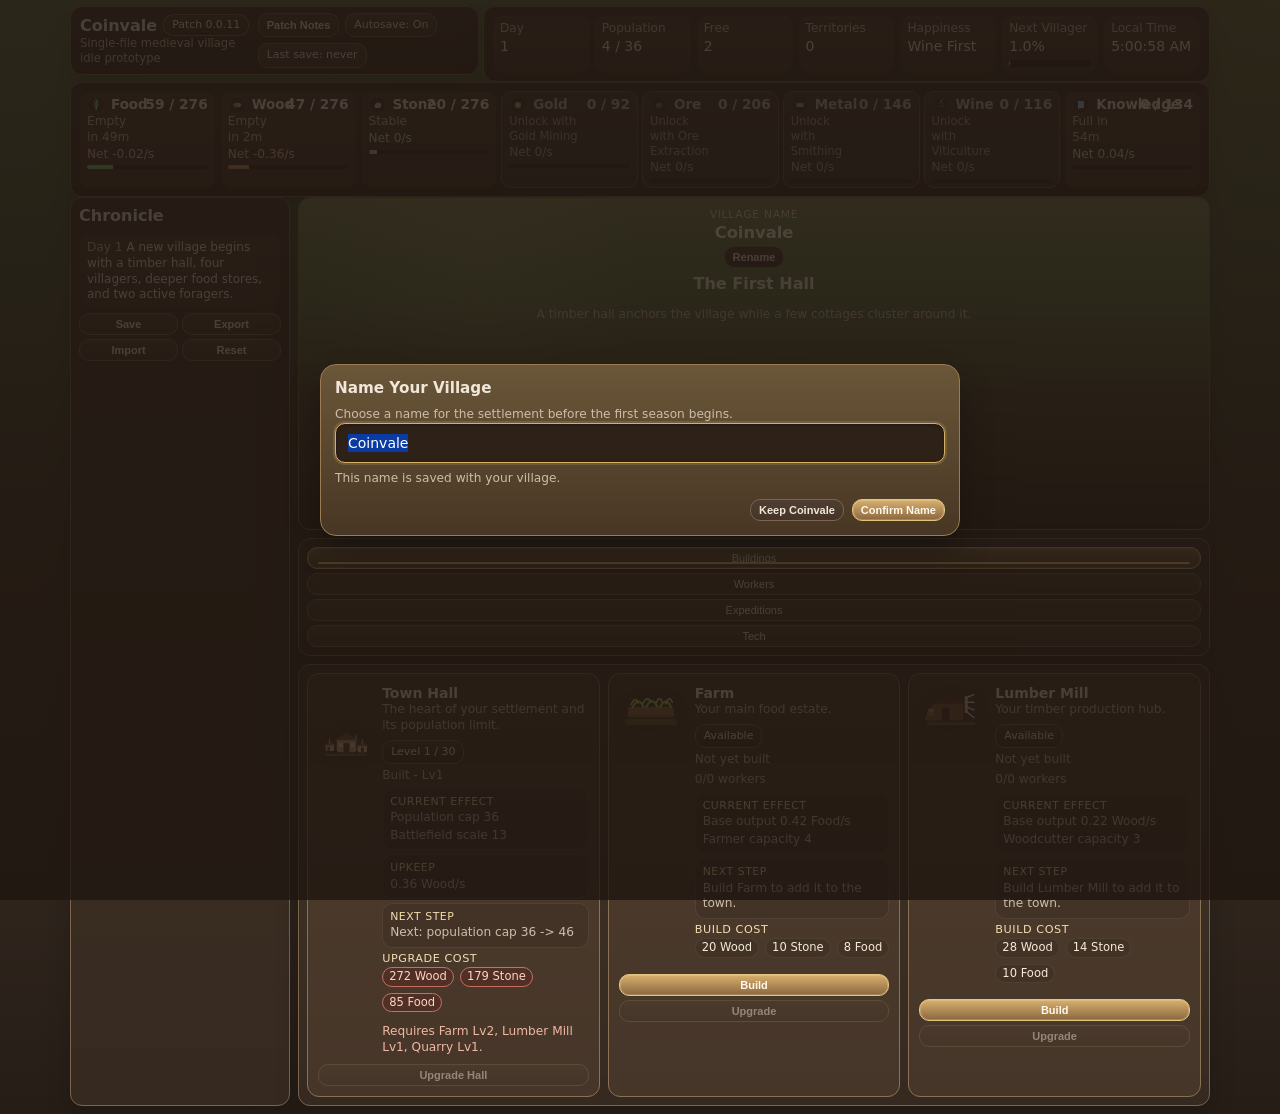
==== commit bff49dc3: "Add in-game patch badge and patch notes modal" ====
--- a/index.html
+++ b/index.html
@@ -6,26 +6,172 @@
 <title>Coinvale</title>
 <style>
 :root{--bg:#241b14;--bg2:#33261c;--p:#3a2d22;--p2:#4b3a2c;--p3:#5b4734;--b:#7a644b;--t:#f0e7d8;--m:#ccbda9;--g:#8fa96c;--w:#b1845b;--s:#a9a39b;--y:#d5b067;--r:#d48a74;--k:#82a9d8}
-*{box-sizing:border-box}body{margin:0;font-family:Segoe UI,system-ui,sans-serif;color:var(--t);background:radial-gradient(circle at top left,#586d3f40,transparent 24%),radial-gradient(circle at top right,#8b6a423d,transparent 22%),linear-gradient(180deg,#5c6a42 0%,#4a5638 18%,#3b3025 52%,#261d17 100%);font-size:14px;line-height:1.3}.app{max-width:1480px;margin:0 auto;padding:8px}.card{background:linear-gradient(180deg,#ffffff08,#00000010),var(--p);border:1px solid var(--b);border-radius:14px;padding:10px;box-shadow:0 10px 24px #00000030}.top,.stats,.res,.tabs,.tools,.actions,.summaryStrip,.buildSections{display:grid;gap:6px}.top{grid-template-columns:minmax(280px,.8fr) 1.2fr;align-items:start}.stats{grid-template-columns:repeat(7,1fr)}.res{grid-template-columns:repeat(auto-fit,minmax(156px,1fr));gap:5px}.summaryStrip{grid-template-columns:1fr}.layout{display:grid;grid-template-columns:260px 1fr;gap:10px}.side,.main{display:grid;gap:10px}.pill,.btn,.tab{border:1px solid var(--b);border-radius:10px;background:linear-gradient(180deg,#ffffff08,#00000010),var(--p2);color:var(--t);padding:5px 9px;font-size:12px}.btn,.tab{cursor:pointer}.btn{font-weight:700;transition:filter .12s ease,transform .12s ease,border-color .12s ease,background .12s ease}.btn:hover:not(:disabled){filter:brightness(1.08);transform:translateY(-1px)}.btn.primary{background:linear-gradient(180deg,#d8b06e,#8b673f);border-color:#e2c481;color:#fff8ea;box-shadow:inset 0 0 0 1px #fff1c733}.btn.ghost{background:linear-gradient(180deg,#ffffff05,#00000018),var(--p2)}.btn.toggleOn{background:linear-gradient(180deg,#9ec674,#6d8d4a);border-color:#b9d88f;color:#fff8ea}.btn.toggleOff{background:linear-gradient(180deg,#835249,#5b322c);border-color:#b97d6f;color:#fff0eb}.tab{position:relative;transition:filter .12s ease,transform .12s ease,background .12s ease,border-color .12s ease}.tab:hover{filter:brightness(1.06)}.tab.active{background:linear-gradient(180deg,#d7b06c55,#7a5d3415),var(--p3);border-color:#d5b067;color:#fff7e7;box-shadow:inset 0 0 0 1px #f2d79b33,0 0 0 1px #00000020}.tab.active::after{content:'';position:absolute;left:10px;right:10px;bottom:4px;height:2px;border-radius:999px;background:#f1d28a}.btn:disabled{opacity:.45;cursor:not-allowed}.row,.chips{display:flex;gap:6px;flex-wrap:wrap}.stat{background:linear-gradient(180deg,#ffffff06,#00000010),var(--p2);border:1px solid #0003;border-radius:10px;padding:6px 8px;min-height:56px}.small{color:var(--m);font-size:.76rem}.grid2,.grid3{display:grid;gap:8px}.grid2{grid-template-columns:repeat(2,1fr)}.grid3{grid-template-columns:repeat(3,1fr)}.tile,.worker,.log{background:linear-gradient(180deg,#ffffff05,#00000010),var(--p2);border:1px solid #0003;border-radius:12px;padding:10px}.resourceTile{padding:5px 8px;border-radius:10px;min-height:58px}.resourceHead{display:grid;grid-template-columns:minmax(0,1fr) auto;gap:6px;align-items:flex-start}.resourceName{font-size:.84rem;font-weight:700;line-height:1.02}.resourceAmount{font-weight:700;white-space:nowrap;font-size:.86rem}.resourceMeta{display:grid;gap:0;margin-top:1px}.resourceTile .bar{margin-top:3px;height:4px}.worker{display:grid;grid-template-columns:1.25fr .95fr 260px;gap:8px;align-items:center;padding:8px 9px}.workerLead{display:flex;gap:8px;align-items:center}.workerIcon{width:40px;height:40px;flex:0 0 auto;display:inline-flex;align-items:center;justify-content:center;border-radius:10px;background:linear-gradient(180deg,#ffffff10,#00000018),#00000018;border:1px solid #ffffff12}.workerIcon svg{width:32px;height:32px;display:block}.sliderWrap{display:grid;gap:4px}.sliderRow{display:grid;grid-template-columns:1fr auto;gap:8px;align-items:center}.jobSlider{-webkit-appearance:none;appearance:none;width:100%;height:10px;border-radius:999px;border:1px solid #00000035;outline:none;background:#241b14;box-shadow:inset 0 1px 2px #00000055;cursor:pointer}.jobSlider::-webkit-slider-thumb{-webkit-appearance:none;appearance:none;width:18px;height:18px;border-radius:50%;background:linear-gradient(180deg,#f3d28c,#be8e3f);border:1px solid #fff0c466;box-shadow:0 1px 4px #00000055}.jobSlider::-moz-range-thumb{width:18px;height:18px;border-radius:50%;background:linear-gradient(180deg,#f3d28c,#be8e3f);border:1px solid #fff0c466;box-shadow:0 1px 4px #00000055}.jobSlider::-moz-range-track{height:10px;border-radius:999px;background:#241b14}.techWrap,.techTree{display:grid;gap:12px}.techWrap{width:100%}.techTree{width:100%}.techBranch{display:grid;gap:8px;padding:10px;border-radius:12px;background:linear-gradient(180deg,#00000014,#ffffff05),#00000012;border:1px solid #ffffff12;overflow:auto}.techHeader{display:flex;justify-content:space-between;gap:8px;align-items:flex-start}.techTitle{margin:0;font-size:.95rem;color:#fff1cf}.techBranchHint{max-width:56ch}.techNodes{position:relative;display:flex;gap:12px;align-items:flex-start;padding:6px 2px 8px;min-width:max-content;width:max-content}.techNodes::before{content:'';position:absolute;left:16px;right:16px;top:42px;height:2px;border-radius:999px;background:linear-gradient(90deg,#5bc7ff55,#9a63ff66 48%,#f2d49055)}.techColumn{position:relative;display:grid;gap:8px;align-content:start;min-width:92px}.techColumn::before{content:'';position:absolute;top:42px;left:50%;width:2px;height:calc(100% - 42px);transform:translateX(-50%);background:linear-gradient(180deg,#77d8ff66,#7d56d355);border-radius:999px}.techColumn.single::before{display:none}.techNode{position:relative;z-index:1;display:grid;justify-items:center;gap:4px;padding:0;background:transparent;border:none}.techOrb{width:44px;height:44px;border-radius:50%;border:2px solid #8a7255;background:radial-gradient(circle at 30% 30%,#ffffff22,#00000030),linear-gradient(180deg,#6b5538,#3b2a1f);box-shadow:inset 0 0 0 1px #ffffff12,0 6px 14px #00000030;cursor:pointer;transition:transform .12s ease,filter .12s ease,border-color .12s ease;display:grid;place-items:center;position:relative}.techOrb:hover:not(:disabled){transform:translateY(-1px);filter:brightness(1.06)}.techOrb.done{border-color:#7eb06c;background:radial-gradient(circle at 30% 30%,#dbffcf55,#00000020),linear-gradient(180deg,#557043,#314127)}.techOrb.ready{border-color:#d5b067;background:radial-gradient(circle at 30% 30%,#fff2be66,#00000020),linear-gradient(180deg,#7c6137,#47311e)}.techOrb.locked{border-color:#805a50;background:radial-gradient(circle at 30% 30%,#ffddd522,#00000022),linear-gradient(180deg,#654038,#38241f)}.techOrb:disabled{cursor:default;opacity:1}.techOrb::after{content:'';position:absolute;left:50%;bottom:6px;width:10px;height:10px;transform:translateX(-50%);border-radius:50%;background:#f2ddaf;box-shadow:0 0 0 4px #00000022}.techOrb.done::after{background:#d8f2c6}.techOrb.locked::after{background:#c2aaa4}.techGlyph{font-size:18px;line-height:1;transform:translateY(-2px);filter:drop-shadow(0 1px 2px #00000055)}.techLabel{max-width:86px;text-align:center;font-size:.68rem;line-height:1.1;color:#f2e5d2}.techStatus{font-size:.6rem;color:#ccbda9;letter-spacing:.04em;text-transform:uppercase}.costRowInline{display:flex;gap:6px;flex-wrap:wrap}.costItem{display:inline-flex;align-items:center;padding:2px 6px;border-radius:999px;background:#00000018;border:1px solid #ffffff10;color:#f4ead7;font-size:.72rem;line-height:1.2}.costItem.missing{color:#ffd2c2;border-color:#c46f64;background:#5d241d66}.panel{display:none}.panel.active{display:block}.scene{min-height:250px;border-radius:14px;padding:12px;background:radial-gradient(circle at 20% 18%,#f3d6a61f,transparent 22%),linear-gradient(180deg,#7a8452 0%,#5f7143 28%,#4a412f 64%,#31251c 100%);display:grid;grid-template-rows:auto 1fr;gap:14px;overflow:hidden}.sceneHeader{display:grid;gap:8px;justify-items:center;text-align:center}.sceneVillageRow{display:grid;justify-items:center;gap:6px;width:100%}.sceneVillageMeta{display:grid;gap:2px;justify-items:center}.sceneVillageLabel{font-size:.68rem;letter-spacing:.06em;text-transform:uppercase;color:#f2ddaf}.sceneVillageName{font-size:1.02rem;font-weight:800;color:#fff5de;line-height:1.1;text-align:center}.nameInput{width:100%;padding:10px 12px;border-radius:10px;border:1px solid #9a7b52;background:#2d2118;color:#f4ead7;font:inherit;outline:none;box-shadow:inset 0 1px 3px #00000055}.nameInput:focus{border-color:#d5b067;box-shadow:0 0 0 2px #d5b06733,inset 0 1px 3px #00000055}.nameHelp{margin-top:8px}.nameActions{display:flex;gap:8px;justify-content:flex-end;flex-wrap:wrap;margin-top:12px}.buildings{display:grid;grid-template-areas:'top top top''left center right''bottom bottom bottom';grid-template-columns:1fr auto 1fr;grid-template-rows:auto auto auto;align-items:end;gap:8px 14px;padding-top:4px}.sceneTop,.sceneBottom,.sceneLeft,.sceneRight{display:flex;gap:10px;flex-wrap:wrap;align-items:flex-end}.sceneTop{grid-area:top;justify-content:center}.sceneBottom{grid-area:bottom;justify-content:center}.sceneLeft{grid-area:left;justify-content:flex-end}.sceneRight{grid-area:right;justify-content:flex-start}.sceneCenter{grid-area:center;display:grid;justify-items:center;align-items:end}.sceneBuilding{position:relative;display:grid;justify-items:center;gap:2px;min-width:72px}.sceneLevel{position:absolute;top:-5px;right:2px;display:inline-flex;gap:2px;align-items:center;padding:2px 5px;border-radius:999px;background:#0000008c;border:1px solid #d7b06c66;color:#ffeab6;font-size:10px;line-height:1}.sceneLabel{font-size:11px;color:#eadfc9;text-align:center;line-height:1.1;text-shadow:0 1px 2px #0008;max-width:78px}.sprite{display:inline-flex;align-items:flex-end;justify-content:center;filter:drop-shadow(0 5px 8px #00000030)}.sprite svg{display:block}.sceneSprite{width:64px;height:52px}.thumbSprite{width:72px;height:52px;flex:0 0 auto;margin-right:6px}.hallSprite{width:120px;height:88px}.buildHead{display:flex;gap:10px;align-items:flex-start}.buildMeta{display:grid;gap:6px}.buildSummary{display:grid;gap:3px}.buildSections{grid-template-columns:1fr}.buildSection{background:#00000018;border:1px solid #ffffff12;border-radius:10px;padding:7px 8px}.buildSectionTitle{font-size:.68rem;letter-spacing:.05em;text-transform:uppercase;color:#f2ddaf}.effectList{display:grid;gap:2px;margin-top:1px}.muted{color:var(--m)}.stripCard{padding:5px 10px}.summaryCard{background:linear-gradient(180deg,#73543022,#00000010),var(--p)}.summaryBlock{background:linear-gradient(180deg,#ffffff06,#00000012),#00000012;border:1px solid #ffffff10;border-radius:12px;padding:7px 10px}.summaryLabel{font-size:.7rem;letter-spacing:.06em;text-transform:uppercase;color:#f1ddb2}.summaryValue{font-size:.95rem;font-weight:700;color:#fff4df;line-height:1.15}.summaryValue.bad{color:#ffd1bf}.summaryHint{color:var(--m);font-size:.74rem;line-height:1.2}.bar{height:7px;background:#0005;border-radius:999px;overflow:hidden;margin-top:5px}.fill{height:100%}.log{margin-bottom:4px;padding:6px 8px;font-size:12px}.good{color:#c5e1b0}.bad{color:#f0b8a4}.buildCard{border-color:#8a7255;background:linear-gradient(180deg,#7d603411,#00000012),var(--p2)}.buildCard.lockedCard{border-color:#8a5f56;background:linear-gradient(180deg,#7d362011,#00000012),var(--p2)}.badgeRow{display:flex;gap:6px;flex-wrap:wrap}.statusPill{background:linear-gradient(180deg,#ffffff0d,#00000016),#0000001f}.costRow{display:grid;gap:5px;margin-bottom:10px}.buildCard .actions{margin-top:10px}.costLabel{font-size:.7rem;text-transform:uppercase;letter-spacing:.05em;color:#f1ddb2}.headerCard{padding:7px 10px}.headerRow{display:flex;justify-content:space-between;gap:8px;align-items:center}.gameTitle{font-size:1rem;font-weight:800;line-height:1.1}.headerSub{font-size:.72rem}.logCard .tools{grid-template-columns:repeat(2,1fr)}.tt{position:fixed;z-index:70;max-width:320px;padding:8px 10px;border-radius:10px;background:linear-gradient(180deg,#705a3d,#4d3827);border:1px solid #9a7b52;color:var(--t);box-shadow:0 10px 22px #00000045;pointer-events:none;opacity:0;transform:translateY(4px);transition:opacity .12s ease,transform .12s ease;font-size:12px;white-space:pre-line}.tt.show{opacity:1;transform:translateY(0)}.modal{position:fixed;inset:0;z-index:120;background:#1f160fcc;display:none;align-items:center;justify-content:center;padding:12px}.modal.active{display:flex}.box{width:min(640px,100%);background:linear-gradient(180deg,#6a5739,#483624);border:1px solid #9a7b52;border-radius:16px;padding:14px;box-shadow:0 16px 32px #00000045}.choices{display:grid;gap:8px;margin-top:12px}#modalText{white-space:pre-line}.cbtn{width:100%;text-align:left;padding:10px;border-radius:10px;border:1px solid #8d704e;background:linear-gradient(180deg,#6f5a40,#54412f);color:var(--t);cursor:pointer;font-size:13px}.cbtn:hover{filter:brightness(1.08)}h1{font-size:1.1rem}h2{font-size:1rem}h3{font-size:.95rem}@media(max-width:1100px){.layout,.top,.grid2,.grid3,.summaryStrip{grid-template-columns:1fr}.stats,.res{grid-template-columns:repeat(2,1fr)}.worker{grid-template-columns:1fr}.buildHead{flex-direction:column}.thumbSprite{margin-right:0}.techNodes{display:grid;grid-template-columns:repeat(auto-fit,minmax(80px,1fr));min-width:0}.techNodes::before,.techColumn::before{display:none}.buildings{grid-template-areas:'center''top''left''right''bottom';grid-template-columns:1fr}.sceneTop,.sceneBottom,.sceneLeft,.sceneRight,.sceneCenter{justify-content:center}}@media(max-width:700px){.stats,.res{grid-template-columns:1fr}.app{padding:8px}.sceneBuilding{min-width:60px}.sceneSprite{width:56px;height:46px}.hallSprite{width:102px;height:76px}}
+*{box-sizing:border-box}body{margin:0;font-family:Segoe UI,system-ui,sans-serif;color:var(--t);background:radial-gradient(circle at top left,#586d3f40,transparent 24%),radial-gradient(circle at top right,#8b6a423d,transparent 22%),linear-gradient(180deg,#5c6a42 0%,#4a5638 18%,#3b3025 52%,#261d17 100%);font-size:14px;line-height:1.3}.app{max-width:1480px;margin:0 auto;padding:8px}.card{background:linear-gradient(180deg,#ffffff08,#00000010),var(--p);border:1px solid var(--b);border-radius:14px;padding:10px;box-shadow:0 10px 24px #00000030}.top,.stats,.res,.tabs,.tools,.actions,.summaryStrip,.buildSections{display:grid;gap:6px}.top{grid-template-columns:minmax(280px,.8fr) 1.2fr;align-items:start}.stats{grid-template-columns:repeat(7,1fr)}.res{grid-template-columns:repeat(auto-fit,minmax(156px,1fr));gap:5px}.summaryStrip{grid-template-columns:1fr}.layout{display:grid;grid-template-columns:260px 1fr;gap:10px}.side,.main{display:grid;gap:10px}.pill,.btn,.tab{border:1px solid var(--b);border-radius:10px;background:linear-gradient(180deg,#ffffff08,#00000010),var(--p2);color:var(--t);padding:5px 9px;font-size:12px}.btn,.tab{cursor:pointer}.btn{font-weight:700;transition:filter .12s ease,transform .12s ease,border-color .12s ease,background .12s ease}.btn:hover:not(:disabled){filter:brightness(1.08);transform:translateY(-1px)}.btn.primary{background:linear-gradient(180deg,#d8b06e,#8b673f);border-color:#e2c481;color:#fff8ea;box-shadow:inset 0 0 0 1px #fff1c733}.btn.ghost{background:linear-gradient(180deg,#ffffff05,#00000018),var(--p2)}.btn.toggleOn{background:linear-gradient(180deg,#9ec674,#6d8d4a);border-color:#b9d88f;color:#fff8ea}.btn.toggleOff{background:linear-gradient(180deg,#835249,#5b322c);border-color:#b97d6f;color:#fff0eb}.tab{position:relative;transition:filter .12s ease,transform .12s ease,background .12s ease,border-color .12s ease}.tab:hover{filter:brightness(1.06)}.tab.active{background:linear-gradient(180deg,#d7b06c55,#7a5d3415),var(--p3);border-color:#d5b067;color:#fff7e7;box-shadow:inset 0 0 0 1px #f2d79b33,0 0 0 1px #00000020}.tab.active::after{content:'';position:absolute;left:10px;right:10px;bottom:4px;height:2px;border-radius:999px;background:#f1d28a}.btn:disabled{opacity:.45;cursor:not-allowed}.row,.chips{display:flex;gap:6px;flex-wrap:wrap}.stat{background:linear-gradient(180deg,#ffffff06,#00000010),var(--p2);border:1px solid #0003;border-radius:10px;padding:6px 8px;min-height:56px}.small{color:var(--m);font-size:.76rem}.grid2,.grid3{display:grid;gap:8px}.grid2{grid-template-columns:repeat(2,1fr)}.grid3{grid-template-columns:repeat(3,1fr)}.tile,.worker,.log{background:linear-gradient(180deg,#ffffff05,#00000010),var(--p2);border:1px solid #0003;border-radius:12px;padding:10px}.resourceTile{padding:5px 8px;border-radius:10px;min-height:58px}.resourceHead{display:grid;grid-template-columns:minmax(0,1fr) auto;gap:6px;align-items:flex-start}.resourceName{font-size:.84rem;font-weight:700;line-height:1.02}.resourceAmount{font-weight:700;white-space:nowrap;font-size:.86rem}.resourceMeta{display:grid;gap:0;margin-top:1px}.resourceTile .bar{margin-top:3px;height:4px}.worker{display:grid;grid-template-columns:1.25fr .95fr 260px;gap:8px;align-items:center;padding:8px 9px}.workerLead{display:flex;gap:8px;align-items:center}.workerIcon{width:40px;height:40px;flex:0 0 auto;display:inline-flex;align-items:center;justify-content:center;border-radius:10px;background:linear-gradient(180deg,#ffffff10,#00000018),#00000018;border:1px solid #ffffff12}.workerIcon svg{width:32px;height:32px;display:block}.sliderWrap{display:grid;gap:4px}.sliderRow{display:grid;grid-template-columns:1fr auto;gap:8px;align-items:center}.jobSlider{-webkit-appearance:none;appearance:none;width:100%;height:10px;border-radius:999px;border:1px solid #00000035;outline:none;background:#241b14;box-shadow:inset 0 1px 2px #00000055;cursor:pointer}.jobSlider::-webkit-slider-thumb{-webkit-appearance:none;appearance:none;width:18px;height:18px;border-radius:50%;background:linear-gradient(180deg,#f3d28c,#be8e3f);border:1px solid #fff0c466;box-shadow:0 1px 4px #00000055}.jobSlider::-moz-range-thumb{width:18px;height:18px;border-radius:50%;background:linear-gradient(180deg,#f3d28c,#be8e3f);border:1px solid #fff0c466;box-shadow:0 1px 4px #00000055}.jobSlider::-moz-range-track{height:10px;border-radius:999px;background:#241b14}.techWrap,.techTree{display:grid;gap:12px}.techWrap{width:100%}.techTree{width:100%;grid-template-columns:repeat(auto-fit,minmax(250px,1fr));align-items:start}.techBranch{display:grid;gap:8px;padding:10px;border-radius:12px;background:linear-gradient(180deg,#00000014,#ffffff05),#00000012;border:1px solid #ffffff12;overflow:auto}.techHeader{display:flex;justify-content:space-between;gap:8px;align-items:flex-start}.techTitle{margin:0;font-size:.95rem;color:#fff1cf}.techBranchHint{max-width:56ch}.techNodes{position:relative;display:grid;gap:14px;padding:8px 2px 8px;min-width:0;width:100%}.techNodes::before{content:'';position:absolute;top:12px;bottom:12px;left:22px;width:2px;border-radius:999px;background:linear-gradient(180deg,#5bc7ff55,#9a63ff66 48%,#f2d49055)}.techColumn{position:relative;display:flex;gap:10px;align-items:flex-start;align-content:flex-start;min-width:0;padding-left:56px;flex-wrap:wrap}.techColumn::before{content:'';position:absolute;top:22px;left:22px;width:24px;height:2px;border-radius:999px;background:linear-gradient(90deg,#77d8ff66,#7d56d355)}.techColumn.single::before{display:block}.techNode{position:relative;z-index:1;display:grid;justify-items:center;gap:4px;padding:0;background:transparent;border:none}.techOrb{width:44px;height:44px;border-radius:50%;border:2px solid #8a7255;background:radial-gradient(circle at 30% 30%,#ffffff22,#00000030),linear-gradient(180deg,#6b5538,#3b2a1f);box-shadow:inset 0 0 0 1px #ffffff12,0 6px 14px #00000030;cursor:pointer;transition:transform .12s ease,filter .12s ease,border-color .12s ease;display:grid;place-items:center;position:relative}.techOrb:hover:not(:disabled){transform:translateY(-1px);filter:brightness(1.06)}.techOrb.done{border-color:#7eb06c;background:radial-gradient(circle at 30% 30%,#dbffcf55,#00000020),linear-gradient(180deg,#557043,#314127)}.techOrb.ready{border-color:#d5b067;background:radial-gradient(circle at 30% 30%,#fff2be66,#00000020),linear-gradient(180deg,#7c6137,#47311e)}.techOrb.locked{border-color:#805a50;background:radial-gradient(circle at 30% 30%,#ffddd522,#00000022),linear-gradient(180deg,#654038,#38241f)}.techOrb:disabled{cursor:default;opacity:1}.techOrb::after{content:'';position:absolute;left:50%;bottom:6px;width:10px;height:10px;transform:translateX(-50%);border-radius:50%;background:#f2ddaf;box-shadow:0 0 0 4px #00000022}.techOrb.done::after{background:#d8f2c6}.techOrb.locked::after{background:#c2aaa4}.techGlyph{font-size:18px;line-height:1;transform:translateY(-2px);filter:drop-shadow(0 1px 2px #00000055)}.techLabel{max-width:86px;text-align:center;font-size:.68rem;line-height:1.1;color:#f2e5d2}.techStatus{font-size:.6rem;color:#ccbda9;letter-spacing:.04em;text-transform:uppercase}.costRowInline{display:flex;gap:6px;flex-wrap:wrap}.costItem{display:inline-flex;align-items:center;padding:2px 6px;border-radius:999px;background:#00000018;border:1px solid #ffffff10;color:#f4ead7;font-size:.72rem;line-height:1.2}.costItem.missing{color:#ffd2c2;border-color:#c46f64;background:#5d241d66}.panel{display:none}.panel.active{display:block}.scene{min-height:250px;border-radius:14px;padding:12px;background:radial-gradient(circle at 20% 18%,#f3d6a61f,transparent 22%),linear-gradient(180deg,#7a8452 0%,#5f7143 28%,#4a412f 64%,#31251c 100%);display:grid;grid-template-rows:auto 1fr;gap:14px;overflow:hidden}.sceneHeader{display:grid;gap:8px;justify-items:center;text-align:center}.sceneVillageRow{display:grid;justify-items:center;gap:6px;width:100%}.sceneVillageMeta{display:grid;gap:2px;justify-items:center}.sceneVillageLabel{font-size:.68rem;letter-spacing:.06em;text-transform:uppercase;color:#f2ddaf}.sceneVillageName{font-size:1.02rem;font-weight:800;color:#fff5de;line-height:1.1;text-align:center}.nameInput{width:100%;padding:10px 12px;border-radius:10px;border:1px solid #9a7b52;background:#2d2118;color:#f4ead7;font:inherit;outline:none;box-shadow:inset 0 1px 3px #00000055}.nameInput:focus{border-color:#d5b067;box-shadow:0 0 0 2px #d5b06733,inset 0 1px 3px #00000055}.nameHelp{margin-top:8px}.nameActions{display:flex;gap:8px;justify-content:flex-end;flex-wrap:wrap;margin-top:12px}.buildings{display:grid;grid-template-areas:'top top top''left center right''bottom bottom bottom';grid-template-columns:1fr auto 1fr;grid-template-rows:auto auto auto;align-items:end;gap:8px 14px;padding-top:4px}.sceneTop,.sceneBottom,.sceneLeft,.sceneRight{display:flex;gap:10px;flex-wrap:wrap;align-items:flex-end}.sceneTop{grid-area:top;justify-content:center}.sceneBottom{grid-area:bottom;justify-content:center}.sceneLeft{grid-area:left;justify-content:flex-end}.sceneRight{grid-area:right;justify-content:flex-start}.sceneCenter{grid-area:center;display:grid;justify-items:center;align-items:end}.sceneBuilding{position:relative;display:grid;justify-items:center;gap:2px;min-width:72px}.sceneLevel{position:absolute;top:-5px;right:2px;display:inline-flex;gap:2px;align-items:center;padding:2px 5px;border-radius:999px;background:#0000008c;border:1px solid #d7b06c66;color:#ffeab6;font-size:10px;line-height:1}.sceneLabel{font-size:11px;color:#eadfc9;text-align:center;line-height:1.1;text-shadow:0 1px 2px #0008;max-width:78px}.sprite{display:inline-flex;align-items:flex-end;justify-content:center;filter:drop-shadow(0 5px 8px #00000030)}.sprite svg{display:block}.sceneSprite{width:64px;height:52px}.thumbSprite{width:72px;height:52px;flex:0 0 auto;margin-right:6px}.hallSprite{width:120px;height:88px}.buildHead{display:flex;gap:10px;align-items:flex-start}.buildMeta{display:grid;gap:6px}.buildSummary{display:grid;gap:3px}.buildSections{grid-template-columns:1fr}.buildSection{background:#00000018;border:1px solid #ffffff12;border-radius:10px;padding:7px 8px}.buildSectionTitle{font-size:.68rem;letter-spacing:.05em;text-transform:uppercase;color:#f2ddaf}.effectList{display:grid;gap:2px;margin-top:1px}.muted{color:var(--m)}.stripCard{padding:5px 10px}.summaryCard{background:linear-gradient(180deg,#73543022,#00000010),var(--p)}.summaryBlock{background:linear-gradient(180deg,#ffffff06,#00000012),#00000012;border:1px solid #ffffff10;border-radius:12px;padding:7px 10px}.summaryLabel{font-size:.7rem;letter-spacing:.06em;text-transform:uppercase;color:#f1ddb2}.summaryValue{font-size:.95rem;font-weight:700;color:#fff4df;line-height:1.15}.summaryValue.bad{color:#ffd1bf}.summaryHint{color:var(--m);font-size:.74rem;line-height:1.2}.bar{height:7px;background:#0005;border-radius:999px;overflow:hidden;margin-top:5px}.fill{height:100%}.log{margin-bottom:4px;padding:6px 8px;font-size:12px}.good{color:#c5e1b0}.bad{color:#f0b8a4}.buildCard{border-color:#8a7255;background:linear-gradient(180deg,#7d603411,#00000012),var(--p2)}.buildCard.lockedCard{border-color:#8a5f56;background:linear-gradient(180deg,#7d362011,#00000012),var(--p2)}.badgeRow{display:flex;gap:6px;flex-wrap:wrap}.statusPill{background:linear-gradient(180deg,#ffffff0d,#00000016),#0000001f}.costRow{display:grid;gap:5px;margin-bottom:10px}.buildCard .actions{margin-top:10px}.costLabel{font-size:.7rem;text-transform:uppercase;letter-spacing:.05em;color:#f1ddb2}.headerCard{padding:7px 10px}.headerRow{display:flex;justify-content:space-between;gap:8px;align-items:center}.gameTitle{font-size:1rem;font-weight:800;line-height:1.1}.headerSub{font-size:.72rem}.logCard .tools{grid-template-columns:repeat(2,1fr)}.tt{position:fixed;z-index:70;max-width:320px;padding:8px 10px;border-radius:10px;background:linear-gradient(180deg,#705a3d,#4d3827);border:1px solid #9a7b52;color:var(--t);box-shadow:0 10px 22px #00000045;pointer-events:none;opacity:0;transform:translateY(4px);transition:opacity .12s ease,transform .12s ease;font-size:12px;white-space:pre-line}.tt.show{opacity:1;transform:translateY(0)}.modal{position:fixed;inset:0;z-index:120;background:#1f160fcc;display:none;align-items:center;justify-content:center;padding:12px}.modal.active{display:flex}.box{width:min(640px,100%);background:linear-gradient(180deg,#6a5739,#483624);border:1px solid #9a7b52;border-radius:16px;padding:14px;box-shadow:0 16px 32px #00000045}.choices{display:grid;gap:8px;margin-top:12px}#modalText{white-space:pre-line}.cbtn{width:100%;text-align:left;padding:10px;border-radius:10px;border:1px solid #8d704e;background:linear-gradient(180deg,#6f5a40,#54412f);color:var(--t);cursor:pointer;font-size:13px}.cbtn:hover{filter:brightness(1.08)}h1{font-size:1.1rem}h2{font-size:1rem}h3{font-size:.95rem}@media(max-width:1100px){.layout,.top,.grid2,.grid3,.summaryStrip{grid-template-columns:1fr}.stats,.res{grid-template-columns:repeat(2,1fr)}.worker{grid-template-columns:1fr}.buildHead{flex-direction:column}.thumbSprite{margin-right:0}.techTree{grid-template-columns:1fr}.techNodes{min-width:0}.buildings{grid-template-areas:'center''top''left''right''bottom';grid-template-columns:1fr}.sceneTop,.sceneBottom,.sceneLeft,.sceneRight,.sceneCenter{justify-content:center}}@media(max-width:700px){.stats,.res{grid-template-columns:1fr}.app{padding:8px}.sceneBuilding{min-width:60px}.sceneSprite{width:56px;height:46px}.hallSprite{width:102px;height:76px}}
 .resourceTile.lockedResource{opacity:.72;filter:saturate(.7);border-color:#7c6552}
 .resourceName{display:flex;align-items:center;gap:6px}
 .resourceIcon{width:18px;height:18px;display:inline-flex;align-items:center;justify-content:center;flex:0 0 auto;border-radius:50%;background:#00000026;border:1px solid #ffffff14}
 .resourceIcon svg{width:14px;height:14px;display:block}
 .resourceLock{font-size:.72rem;color:#d8c9b2}
 </style>
-</head>
+<style>
+.app{max-width:1700px;width:min(90vw,1700px);margin:0 auto;padding:6px 6px 8px}
+.card{padding:8px;border-radius:12px}
+.top,.stats,.res,.tabs,.tools,.actions,.summaryStrip,.buildSections{gap:4px}
+.layout{grid-template-columns:240px minmax(0,1fr);gap:8px}
+.side,.main{gap:8px}
+.top{grid-template-columns:minmax(250px,.72fr) 1.28fr}
+.stats{grid-template-columns:repeat(7,minmax(0,1fr))}
+.stat{min-height:52px;padding:5px 7px}
+.res{grid-template-columns:repeat(auto-fit,minmax(145px,1fr));gap:4px}
+.resourceTile{padding:4px 7px;min-height:54px}
+.pill,.btn,.tab{padding:4px 8px;font-size:11px}
+.worker{grid-template-columns:1.15fr .9fr 236px;gap:6px;padding:7px 8px}
+.workerLead{gap:6px}
+.workerIcon{width:36px;height:36px}
+.workerIcon svg{width:28px;height:28px}
+.sliderWrap{gap:3px}
+.sliderRow{gap:6px}
+.scene{min-height:232px;padding:10px;gap:10px}
+.sceneHeader{gap:6px}
+.sceneVillageRow{gap:4px}
+.buildings{gap:6px 10px}
+.sceneBuilding{min-width:64px}
+.sceneSprite{width:58px;height:48px}
+.hallSprite{width:112px;height:82px}
+.thumbSprite{width:64px;height:46px;margin-right:4px}
+.buildHead{gap:8px}
+.buildMeta,.buildSummary{gap:4px}
+.buildSection{padding:6px 7px}
+.costRow{gap:4px;margin-bottom:8px}
+.buildCard .actions{margin-top:8px}
+.headerCard{padding:6px 9px}
+.headerRow{gap:6px}
+.gameTitleRow{display:flex;align-items:center;gap:6px;flex-wrap:wrap}
+.patchPill{font-size:.68rem;padding:3px 8px;border-color:#d5b06766;background:linear-gradient(180deg,#d6b36a22,#5d462a30),#00000024;color:#ffeec8}
+.patchReadBtn{white-space:nowrap}
+.patchBox{width:min(860px,100%)}
+.patchBody{margin-top:8px;max-height:min(68vh,540px);overflow:auto;white-space:pre-wrap;line-height:1.35;padding:10px;border-radius:10px;background:#00000020;border:1px solid #ffffff14}
+.techWrap,.techTree{gap:8px}
+.techTree{grid-template-columns:repeat(6,minmax(0,1fr));align-items:start}
+.techBranch{padding:10px;overflow:hidden}
+.techCountPill{
+white-space:nowrap;
+display:inline-flex;
+align-items:center;
+justify-content:center;
+min-width:52px
+}
+.techNodes{
+position:relative;
+display:grid;
+grid-template-columns:repeat(var(--tech-lanes,1),minmax(0,1fr));
+grid-template-rows:repeat(var(--tech-rows,1),minmax(70px,auto));
+gap:8px 6px;
+padding:10px 4px 14px;
+isolation:isolate;
+width:100%;
+max-width:100%;
+margin:0
+}
+.techNodes::before{display:none}
+.techLinks{
+position:absolute;
+inset:14px 8px 18px 8px;
+width:calc(100% - 16px);
+height:calc(100% - 32px);
+pointer-events:none;
+z-index:0;
+overflow:visible
+}
+.techLinkPath{
+fill:none;
+stroke:#8ea6c04d;
+stroke-width:1.8;
+stroke-linecap:square;
+stroke-linejoin:miter;
+filter:drop-shadow(0 1px 1px #00000040)
+}
+.techLinkPath.active{
+stroke:#d9c07f;
+stroke-width:2.2
+}
+.techColumn,.techColumn::before{display:none}
+.techNode{
+justify-self:center;
+align-self:start;
+z-index:2
+}
+.techLabel{max-width:64px;font-size:.6rem;line-height:1.04}
+.techStatus{font-size:.56rem}
+.techOrb{width:36px;height:36px}
+.techGlyph{font-size:14px}
+.summaryBlock{padding:6px 8px}
+.log{padding:5px 7px}
+@media(min-width:1500px){.layout{grid-template-columns:250px minmax(0,1fr)}.res{grid-template-columns:repeat(8,minmax(0,1fr))}}
+@media(max-width:1400px){
+.layout{grid-template-columns:220px minmax(0,1fr)}
+.res{grid-template-columns:repeat(auto-fit,minmax(132px,1fr))}
+.worker{grid-template-columns:1fr .9fr 208px}
+.techTree{grid-template-columns:repeat(3,minmax(0,1fr))}
+}
+@media(max-width:1180px){
+.top{grid-template-columns:1fr}
+.layout{grid-template-columns:1fr}
+.stats{grid-template-columns:repeat(4,minmax(0,1fr))}
+.res{grid-template-columns:repeat(4,minmax(0,1fr))}
+.worker{grid-template-columns:1fr}
+.techTree{grid-template-columns:repeat(2,minmax(0,1fr))}
+.techNodes{gap:12px 8px}
+.app{width:94vw}
+}
+@media(max-width:860px){
+.headerRow{flex-direction:column;align-items:flex-start}
+.stats{grid-template-columns:repeat(2,minmax(0,1fr))}
+.res{grid-template-columns:repeat(2,minmax(0,1fr))}
+.techTree{grid-template-columns:1fr}
+}
+@media(max-width:560px){
+.app{width:100%;padding:4px}
+.card{padding:7px}
+.stats,.res{grid-template-columns:1fr}
+.scene{min-height:210px}
+.sceneSprite{width:52px;height:42px}
+.hallSprite{width:96px;height:70px}
+.thumbSprite{width:56px;height:40px}
+.techLabel{max-width:62px;font-size:.6rem}
+.techStatus{font-size:.53rem}
+.techOrb{width:36px;height:36px}
+.techGlyph{font-size:14px}
+}
+</style>
+</head>
 <body>
 <div class="app">
 <div class="top">
-<section class="card headerCard"><div class="headerRow"><div><div class="gameTitle">Coinvale</div><div class="small headerSub">Single-file medieval village idle prototype</div></div><div class="chips"><div class="pill" id="saveBadge">Autosave: On</div><div class="pill" id="saveInfo">Last save: never</div></div></div></section>
+<section class="card headerCard"><div class="headerRow"><div><div class="gameTitleRow"><div class="gameTitle">Coinvale</div><div class="pill patchPill" id="patchBadge">Patch --</div></div><div class="small headerSub">Single-file medieval village idle prototype</div></div><div class="chips"><button class="btn ghost patchReadBtn" id="patchNotesBtn">Patch Notes</button><div class="pill" id="saveBadge">Autosave: On</div><div class="pill" id="saveInfo">Last save: never</div></div></div></section>
 <section class="card"><div class="stats"><div class="stat"><div class="small">Day</div><div id="day">1</div></div><div class="stat"><div class="small">Population</div><div id="pop">4 / 36</div></div><div class="stat"><div class="small">Free</div><div id="free">3</div></div><div class="stat"><div class="small">Territories</div><div id="territoriesTop">0</div></div><div class="stat"><div class="small">Happiness</div><div id="happinessTop">100%</div></div><div class="stat"><div class="small">Next Villager</div><div id="nextVillagerTop">0%</div><div class="bar"><div class="fill" id="growBarTop" style="width:0;background:linear-gradient(90deg,#88c18f,#b8e0b6)"></div></div></div><div class="stat"><div class="small">Local Time</div><div id="clock">--:--:--</div></div></div></section>
 </div>
 <section class="card"><div class="res" id="resources"></div></section>
 <div class="layout"><aside class="side"><section class="card logCard"><h2 style="margin:0 0 8px">Chronicle</h2><div id="log"></div><div class="tools"><button class="btn" id="saveBtn">Save</button><button class="btn" id="exportBtn">Export</button><button class="btn" id="importBtn">Import</button><button class="btn" id="resetBtn">Reset</button></div></section></aside><main class="main"><section class="scene card"><div class="sceneHeader"><div class="sceneVillageRow"><div class="sceneVillageMeta"><div class="sceneVillageLabel">Village Name</div><div class="sceneVillageName" id="villageName">Coinvale</div></div><button class="btn ghost" id="renameVillageBtn">Rename</button></div><div><h2 id="sceneTitle" style="margin:0">The First Hall</h2><p id="sceneDesc" class="small" style="max-width:60ch">A timber hall stands at the center while the first cottages gather around it.</p></div></div><div class="buildings" id="scene"></div></section><section class="card"><div class="tabs"><button class="tab" data-tab="build">Buildings</button><button class="tab" data-tab="work">Workers</button><button class="tab" data-tab="exp">Expeditions</button><button class="tab" data-tab="tech">Tech</button></div></section><section class="card panel active" id="panel-build"><div class="grid3" id="buildGrid"></div></section><section class="card panel" id="panel-work"><div class="tools" id="workGrid"></div></section><section class="card panel" id="panel-exp"><div class="grid2" id="expGrid"></div></section><section class="card panel" id="panel-tech"><div id="techGrid"></div></section></main></div></div>
-<div class="modal" id="modal"><div class="box"><h3 id="modalTitle" style="margin:0 0 8px">Village Event</h3><div id="modalText" class="small"></div><div class="choices" id="modalChoices"></div></div></div><div class="modal" id="nameModal"><div class="box"><h3 id="nameModalTitle" style="margin:0 0 8px">Name Your Village</h3><div id="nameModalText" class="small">Choose a name for the settlement before the first season begins.</div><input id="nameInput" class="nameInput" type="text" maxlength="32" placeholder="Coinvale" /><div id="nameModalHelp" class="small nameHelp">This name is saved with your village.</div><div class="nameActions"><button class="btn ghost" id="nameCancelBtn">Keep Current</button><button class="btn primary" id="nameConfirmBtn">Confirm Name</button></div></div></div><div class="tt" id="tooltip"></div>
+<div class="modal" id="modal"><div class="box"><h3 id="modalTitle" style="margin:0 0 8px">Village Event</h3><div id="modalText" class="small"></div><div class="choices" id="modalChoices"></div></div></div><div class="modal" id="nameModal"><div class="box"><h3 id="nameModalTitle" style="margin:0 0 8px">Name Your Village</h3><div id="nameModalText" class="small">Choose a name for the settlement before the first season begins.</div><input id="nameInput" class="nameInput" type="text" maxlength="32" placeholder="Coinvale" /><div id="nameModalHelp" class="small nameHelp">This name is saved with your village.</div><div class="nameActions"><button class="btn ghost" id="nameCancelBtn">Keep Current</button><button class="btn primary" id="nameConfirmBtn">Confirm Name</button></div></div></div><div class="modal" id="patchModal"><div class="box patchBox"><h3 id="patchModalTitle" style="margin:0 0 8px">Patch Notes</h3><div id="patchMeta" class="small"></div><div id="patchBody" class="patchBody small"></div><div class="nameActions"><button class="btn primary" id="patchCloseBtn">Close</button></div></div></div><div class="tt" id="tooltip"></div>
 <script>
 (()=>{
 const KEY='cg_save_v4',SAVE_VERSION=8,YEAR=1800,SEASON=450,OFFLINE=14400;
+const PATCH_NOTES_URL='patch-notes.md',PATCH_NOTES_FALLBACK_VERSION='0.0.11',PATCH_NOTES_FALLBACK=`## Patch 0.0.11 - 2026-03-25 18:23
+
+Status:
+- implemented
+
+Summary:
+- patch badge and in-game Patch Notes popup were added to the header
+
+Changed:
+- current patch is shown next to the game title
+- Patch Notes button opens a dedicated in-game modal
+- patch metadata is loaded from patch-notes.md when available
+
+Notes:
+- full history is available in patch-notes.md when served from a local web server`;
 const MAX_TOWN_HALL_LEVEL=30,MAX_BUILDING_LEVEL=50,maxLevelFor=k=>k==='townHall'?MAX_TOWN_HALL_LEVEL:MAX_BUILDING_LEVEL,upgradeCapFor=k=>k==='townHall'?MAX_TOWN_HALL_LEVEL:buildingHallCap(k);
 const R={food:{n:'Food',c:'#89c46d',b:250},wood:{n:'Wood',c:'#c58d5e',b:250},stone:{n:'Stone',c:'#b7c0cb',b:250},gold:{n:'Gold',c:'#e0c56a',b:90},knowledge:{n:'Knowledge',c:'#84abd8',b:120},ore:{n:'Ore',c:'#7f7a75',b:180},metal:{n:'Metal',c:'#9da7b3',b:120},wine:{n:'Wine',c:'#a34b63',b:90}};
 const RESOURCE_ORDER=['food','wood','stone','gold','ore','metal','wine','knowledge'];
@@ -89,7 +235,7 @@
 let dirty=true,activeJobSlider=null;
 function syncBuildingViews(){for(const k of Object.keys(B)){const lv=Array.isArray(B[k].levels)?B[k].levels:[];const maxLvl=maxLevelFor(k);for(let i=0;i<lv.length;i++)lv[i]=Math.max(1,Math.min(maxLvl,Math.round(Number.isFinite(lv[i])?lv[i]:1)));B[k].c=lv.length;B[k].l=lv.length?Math.min(...lv):1}return B}
 syncBuildingViews();
-const $=id=>document.getElementById(id),els={resources:$('resources'),day:$('day'),pop:$('pop'),free:$('free'),territoriesTop:$('territoriesTop'),happinessTop:$('happinessTop'),nextVillagerTop:$('nextVillagerTop'),growBarTop:$('growBarTop'),clock:$('clock'),saveBadge:$('saveBadge'),saveInfo:$('saveInfo'),villageName:$('villageName'),renameVillageBtn:$('renameVillageBtn'),sceneTitle:$('sceneTitle'),sceneDesc:$('sceneDesc'),scene:$('scene'),log:$('log'),buildGrid:$('buildGrid'),workGrid:$('workGrid'),expGrid:$('expGrid'),techGrid:$('techGrid'),modal:$('modal'),modalTitle:$('modalTitle'),modalText:$('modalText'),modalChoices:$('modalChoices'),nameModal:$('nameModal'),nameModalTitle:$('nameModalTitle'),nameModalText:$('nameModalText'),nameInput:$('nameInput'),nameModalHelp:$('nameModalHelp'),nameCancelBtn:$('nameCancelBtn'),nameConfirmBtn:$('nameConfirmBtn'),tooltip:$('tooltip')};
+const $=id=>document.getElementById(id),els={resources:$('resources'),day:$('day'),pop:$('pop'),free:$('free'),territoriesTop:$('territoriesTop'),happinessTop:$('happinessTop'),nextVillagerTop:$('nextVillagerTop'),growBarTop:$('growBarTop'),clock:$('clock'),saveBadge:$('saveBadge'),saveInfo:$('saveInfo'),patchBadge:$('patchBadge'),patchNotesBtn:$('patchNotesBtn'),patchModal:$('patchModal'),patchModalTitle:$('patchModalTitle'),patchMeta:$('patchMeta'),patchBody:$('patchBody'),patchCloseBtn:$('patchCloseBtn'),villageName:$('villageName'),renameVillageBtn:$('renameVillageBtn'),sceneTitle:$('sceneTitle'),sceneDesc:$('sceneDesc'),scene:$('scene'),log:$('log'),buildGrid:$('buildGrid'),workGrid:$('workGrid'),expGrid:$('expGrid'),techGrid:$('techGrid'),modal:$('modal'),modalTitle:$('modalTitle'),modalText:$('modalText'),modalChoices:$('modalChoices'),nameModal:$('nameModal'),nameModalTitle:$('nameModalTitle'),nameModalText:$('nameModalText'),nameInput:$('nameInput'),nameModalHelp:$('nameModalHelp'),nameCancelBtn:$('nameCancelBtn'),nameConfirmBtn:$('nameConfirmBtn'),tooltip:$('tooltip')};
 const seasonKey=()=>'steady',season=()=>S.steady;
 const bk=k=>B[k],levelsOf=k=>(bk(k).levels||(bk(k).levels=[])),countOf=k=>levelsOf(k).length,lowestLevel=k=>countOf(k)?Math.min(...levelsOf(k)):1,highestLevel=k=>countOf(k)?Math.max(...levelsOf(k)):0,levelCounts=k=>levelsOf(k).reduce((a,l)=>(a[l]=(a[l]||0)+1,a),{}),sumLevels=k=>levelsOf(k).reduce((a,l)=>a+l,0),sumMult=k=>levelsOf(k).reduce((a,l)=>a+(1+(l-1)*.18),0),hallCap=l=>Math.floor(30+6*Math.pow(Math.max(1,l),1.5)),cap=()=>hallCap(lowestLevel('townHall')),assigned=()=>Object.values(st.jobs).reduce((a,b)=>a+b,0),free=()=>Math.max(0,st.population-assigned());
 const workerBuildingMap={farmers:'farm',woodcutters:'lumberMill',quarryMiners:'quarry',goldMiners:'goldMine',scholars:'scribeHall',vinekeepers:'vineyard',oreMiners:'oreMine',smelters:'smelter',vintners:'winery',innkeepers:'tavern'};
@@ -256,14 +402,100 @@
 function detailRows(g,u){return''}
 function resourceVisible(k){return true}
 const tooltipState={x:0,y:0,text:'',visible:false}
+const patchState={version:PATCH_NOTES_FALLBACK_VERSION,stamp:'fallback',source:'Built-in',content:PATCH_NOTES_FALLBACK};
+function parsePatchNotes(md){
+const text=String(md||'').replace(/\r\n/g,'\n').trim();
+const matches=[...text.matchAll(/^##\s+Patch\s+([^\s]+)\s*-\s*(.+)$/gm)];
+if(!matches.length)return{version:PATCH_NOTES_FALLBACK_VERSION,stamp:'fallback',content:text||PATCH_NOTES_FALLBACK};
+const latest=matches[matches.length-1];
+return{version:latest[1],stamp:latest[2].trim(),content:text||PATCH_NOTES_FALLBACK}
+}
+function syncPatchUi(){
+els.patchBadge.textContent=`Patch ${patchState.version}`;
+els.patchModalTitle.textContent=`Patch Notes - ${patchState.version}`;
+els.patchMeta.textContent=`Current patch ${patchState.version} | ${patchState.stamp} | Source: ${patchState.source}`;
+els.patchBody.textContent=patchState.content
+}
+async function loadPatchNotes(){
+syncPatchUi();
+try{
+const res=await fetch(PATCH_NOTES_URL,{cache:'no-store'});
+if(!res.ok)throw new Error(`HTTP ${res.status}`);
+const parsed=parsePatchNotes(await res.text());
+patchState.version=parsed.version;
+patchState.stamp=parsed.stamp;
+patchState.source='patch-notes.md';
+patchState.content=parsed.content
+}catch{
+patchState.source='Built-in fallback';
+patchState.stamp='fallback snapshot'
+}
+syncPatchUi()
+}
+function openPatchModal(){syncPatchUi();els.patchModal.classList.add('active');renderModal()}
+function closePatchModal(){els.patchModal.classList.remove('active');renderModal()}
 function incomeBreakdown(k){const rows=[];if(k==='food'){if(st.jobs.foragers>0)rows.push(`Foragers: +${fmt(st.jobs.foragers*.37)} Food/s`);if(countOf('farm'))rows.push(`Farm base: +${fmt(.42*mult(lowestLevel('farm')))} Food/s`);if(st.jobs.farmers>0)rows.push(`Farmers: +${fmt(st.jobs.farmers*.52*(countOf('farm')?mult(lowestLevel('farm')):1))} Food/s`)}if(k==='wood'){if(st.jobs.woodGatherers>0)rows.push(`Wood Gatherers: +${fmt(st.jobs.woodGatherers*.24)} Wood/s`);if(countOf('lumberMill'))rows.push(`Lumber Mill base: +${fmt(.22*mult(lowestLevel('lumberMill')))} Wood/s`);if(st.jobs.woodcutters>0)rows.push(`Woodcutters: +${fmt(st.jobs.woodcutters*.4*(countOf('lumberMill')?mult(lowestLevel('lumberMill')):1))} Wood/s`)}if(k==='stone'){if(st.jobs.stoneCollectors>0)rows.push(`Stone Collectors: +${fmt(st.jobs.stoneCollectors*.16)} Stone/s`);if(countOf('quarry'))rows.push(`Quarry base: +${fmt(.18*mult(lowestLevel('quarry')))} Stone/s`);if(st.jobs.quarryMiners>0)rows.push(`Quarry Miners: +${fmt(st.jobs.quarryMiners*.36*(countOf('quarry')?mult(lowestLevel('quarry')):1))} Stone/s`)}if(k==='gold'){if(countOf('goldMine'))rows.push(`Gold Mine base: +${fmt(.13*mult(lowestLevel('goldMine')))} Gold/s`);if(st.jobs.goldMiners>0)rows.push(`Gold Miners: +${fmt(st.jobs.goldMiners*.18*(countOf('goldMine')?mult(lowestLevel('goldMine')):1))} Gold/s`)}if(k==='knowledge'){rows.push(`Villagers: +${fmt(st.population*.006)} Knowledge/s`);rows.push(`Town Hall learning: +${fmt(.017*Math.sqrt(Math.max(1,lowestLevel('townHall'))))} Knowledge/s`);if(countOf('scribeHall'))rows.push(`Scribe Hall base: +${fmt(.06*mult(lowestLevel('scribeHall')))} Knowledge/s`);if(st.jobs.scholars>0)rows.push(`Scholars: +${fmt(st.jobs.scholars*.14*(countOf('scribeHall')?mult(lowestLevel('scribeHall')):1)*(tOn('recordKeeping')?techProdMult.recordKeeping:1)*(tOn('scriptoriums')?techProdMult.scriptoriums:1))} Knowledge/s`)}if(k==='ore'){if(st.jobs.oreMiners>0)rows.push(`Ore Miners: +${fmt(st.jobs.oreMiners*.22*(countOf('oreMine')?mult(lowestLevel('oreMine')):1)*(tOn('oreExtraction')?1.08:1))} Ore/s`)}if(k==='metal'){if(st.jobs.smelters>0)rows.push(`Smelters: +${fmt(st.jobs.smelters*.14*(countOf('smelter')?mult(lowestLevel('smelter')):1)*(tOn('smithing')?1.08:1))} Metal/s`)}if(k==='wine'){if(countOf('vineyard'))rows.push(`Vineyard base: +${fmt(.14*mult(lowestLevel('vineyard')))} Wine/s`);if(st.jobs.vinekeepers>0)rows.push(`Vinekeepers: +${fmt(st.jobs.vinekeepers*.16*(countOf('vineyard')?mult(lowestLevel('vineyard')):1))} Wine/s`);if(st.jobs.vintners>0)rows.push(`Vintners: +${fmt(st.jobs.vintners*.1*(countOf('winery')?mult(lowestLevel('winery')):1)*(tOn('vintagePress')?1.1:1))} Wine/s`)}return rows}
 function resourceCards(g,u,n){return RESOURCE_ORDER.map(k=>{const unlocked=resourceUnlocked(k),gains=unlocked?incomeBreakdown(k):[],breakdown=unlocked?upkeepBreakdown(k):[],incomeValue=unlocked?g[k]:0,upkeepValue=unlocked?u[k]:0,netValue=unlocked?n[k]:0,statusText=unlocked?eta(k,netValue,st.resources[k].current,eCap(k)):resourceUnlockText(k),info=unlocked?`${R[k].n}: income ${fmt(incomeValue)}/s, upkeep ${fmt(upkeepValue)}/s, net ${fmt(netValue)}/s.\n${statusText}${gains.length?`\n\nIncome Breakdown:\n${gains.join('\n')}`:''}${breakdown.length?`\n\nUpkeep Breakdown:\n${breakdown.join('\n')}`:''}`:`${R[k].n}: locked.\n${resourceUnlockText(k)}\n\nThis resource stays at zero until its economy is unlocked.`;return `<div class='tile resourceTile ${unlocked?'':'lockedResource'}'${tip(info)}><div class='resourceHead'><div><div class='resourceName'>${resourceIcon(k)}<span>${R[k].n}</span></div><div class='small ${unlocked?'':'resourceLock'}'>${statusText}</div></div><div class='resourceAmount'>${Math.floor(st.resources[k].current)} / ${eCap(k)}</div></div><div class='resourceMeta'><div class='small ${netValue>=0?'good':'bad'}'>Net ${fmt(netValue)}/s</div></div><div class='bar'><div class='fill' style='width:${eCap(k)?st.resources[k].current/eCap(k)*100:0}%;background:${R[k].c}'></div></div></div>`}).join('')}
 function techVisible(k,d){return true}
 function techUnlocks(k){return Object.entries(T).filter(([,d])=>d.req.includes(k)).map(([,d])=>d.n)}
 function techDepth(k,m={}){if(m[k]!=null)return m[k];const d=T[k];m[k]=!d.req.length?0:1+Math.max(...d.req.map(r=>techDepth(r,m)));return m[k]}
 function techIcon(k,d){const icons={fieldRotation:'🌾',betterAgriculture:'🌿',seedSelection:'🌱',irrigation:'💧',villageRations:'🍲',communalKitchens:'🍞',herbalRemedies:'🪴',cropRotation:'🌻',reinforcedAxes:'🪓',craftsmanship:'🛠',sawPits:'🪵',timberSeasoning:'📦',stonecutting:'🪨',quarrySupports:'⛏',masonry:'🏛',storehousePlanning:'🏚',measuredMasonry:'📐',improvedWarehousing:'📦',pavedYards:'🛤',recordKeeping:'📜',scriptoriums:'📚',planningOffice:'🧾',viticulture:'🍇',villageCustoms:'🎐',festivals:'🎉',vintagePress:'🍷',tavernCulture:'🍻',militaryDrills:'🛡',watchfires:'🔥',fieldMedicine:'🩹',logistics:'🚚',fortifiedPatrols:'⚔',fortifiedStoreyards:'🏰',goldMining:'🪙',coinMinting:'💰',tradeCaravans:'🛒',taxLedgers:'📒',deepShafts:'🕳',oreExtraction:'⛰',smithing:'⚒',marketCharters:'🤝'};return icons[k]||({growth:'🌿',craft:'🪚',stone:'🧱',civic:'📘',military:'🛡',trade:'💱'}[d.branch]||'✦')}
-function techNode(k,d){const cost=researchCost(k),ok=d.req.every(r=>st.tech[r]),missingReq=d.req.filter(r=>!st.tech[r]),thReq=townHallTechReq(k),thOk=lowestLevel('townHall')>=thReq,missingRes=missingCost(cost),ready=ok&&thOk&&!missingRes&&!st.tech[k],status=st.tech[k]?'Researched':ready?'Available':!ok?'Locked':!thOk?`TH ${thReq} needed`:'Need resources',unlocks=techUnlocks(k),glyph=techIcon(k,d),tipText=`${d.n}\n${d.d}\n\nStatus: ${status}\nCost: ${label(cost)}\n${d.req.length?`Requires: ${d.req.map(r=>T[r].n).join(', ')}\n`:''}${thReq?`Town Hall: Lv${thReq}\n`:''}${unlocks.length?`Leads to: ${unlocks.join(', ')}\n`:''}${missingReq.length?`Missing research: ${missingReq.map(r=>T[r].n).join(', ')}\n`:''}${ok&&!thOk?`Missing Town Hall: Lv${thReq}\n`:''}${ok&&thOk&&missingRes?`Missing resources: ${missingRes}`:''}`.trim();return `<div class='techNode'${tip(tipText)}><button class='techOrb ${st.tech[k]?'done':ready?'ready':'locked'}' data-tech='${k}' ${(st.tech[k]||!ok||!thOk||!enough(cost))?'disabled':''} aria-label='${d.n}'><span class='techGlyph' aria-hidden='true'>${glyph}</span></button><div class='techLabel'>${d.n}</div><div class='techStatus'>${status}</div></div>`}
-function renderTechTree(){return `<div class='techTree'>${TECH_BRANCHES.map(branch=>{const visible=Object.entries(T).filter(([k,d])=>d.branch===branch.id&&techVisible(k,d));if(!visible.length)return'';const memo={},cols=[];visible.forEach(([k,d])=>{const depth=techDepth(k,memo);(cols[depth]||(cols[depth]=[])).push([k,d])});return `<section class='techBranch'><div class='techHeader'><div><h3 class='techTitle'>${branch.title}</h3><div class='small techBranchHint'>${branch.hint}</div></div><div class='pill'>${Object.entries(T).filter(([k,d])=>d.branch===branch.id&&st.tech[k]).length} / ${Object.values(T).filter(d=>d.branch===branch.id).length}</div></div><div class='techNodes'>${cols.map(col=>col&&col.length?`<div class='techColumn ${col.length===1?'single':''}'>${col.map(([k,d])=>techNode(k,d)).join('')}</div>`:'').join('')}</div></section>`}).join('')}</div>`}
+function techNode(k,d,placement={col:1,row:1}){const cost=researchCost(k),ok=d.req.every(r=>st.tech[r]),missingReq=d.req.filter(r=>!st.tech[r]),thReq=townHallTechReq(k),thOk=lowestLevel('townHall')>=thReq,missingRes=missingCost(cost),ready=ok&&thOk&&!missingRes&&!st.tech[k],status=st.tech[k]?'Researched':ready?'Available':!ok?'Locked':!thOk?`TH ${thReq} needed`:'Need resources',unlocks=techUnlocks(k),glyph=techIcon(k,d),tipText=`${d.n}\n${d.d}\n\nStatus: ${status}\nCost: ${label(cost)}\n${d.req.length?`Requires: ${d.req.map(r=>T[r].n).join(', ')}\n`:''}${thReq?`Town Hall: Lv${thReq}\n`:''}${unlocks.length?`Leads to: ${unlocks.join(', ')}\n`:''}${missingReq.length?`Missing research: ${missingReq.map(r=>T[r].n).join(', ')}\n`:''}${ok&&!thOk?`Missing Town Hall: Lv${thReq}\n`:''}${ok&&thOk&&missingRes?`Missing resources: ${missingRes}`:''}`.trim();return `<div class='techNode' style='grid-column:${placement.col};grid-row:${placement.row};'${tip(tipText)}><button class='techOrb ${st.tech[k]?'done':ready?'ready':'locked'}' data-tech='${k}' ${(st.tech[k]||!ok||!thOk||!enough(cost))?'disabled':''} aria-label='${d.n}'><span class='techGlyph' aria-hidden='true'>${glyph}</span></button><div class='techLabel'>${d.n}</div><div class='techStatus'>${status}</div></div>`}
+function buildBranchLayout(branchId){
+const visible=Object.entries(T).filter(([k,d])=>d.branch===branchId&&techVisible(k,d));
+if(!visible.length)return{nodes:[],links:[],lanes:1,rows:1};
+const visibleSet=new Set(visible.map(([k])=>k)),localMemo={},byDepth={},laneByKey={},occupiedByDepth={},nodes=[];
+let rootLane=0,maxDepth=0,maxLane=0;
+const branchDepth=k=>{
+if(localMemo[k]!=null)return localMemo[k];
+const d=T[k],parents=d.req.filter(r=>visibleSet.has(r));
+localMemo[k]=parents.length?1+Math.max(...parents.map(branchDepth)):0;
+return localMemo[k];
+};
+visible.forEach(([k,d])=>{
+const depth=branchDepth(k);
+maxDepth=Math.max(maxDepth,depth);
+(byDepth[depth]||(byDepth[depth]=[])).push([k,d]);
+});
+for(let depth=0;depth<=maxDepth;depth++){
+const row=(byDepth[depth]||[]).map(([k,d])=>{
+const parents=d.req.filter(r=>T[r]&&T[r].branch===branchId&&laneByKey[r]!=null);
+const targetLane=parents.length?parents.reduce((sum,r)=>sum+laneByKey[r],0)/parents.length:Number.POSITIVE_INFINITY;
+return{k,d,targetLane};
+}).sort((a,b)=>{
+const ai=Number.isFinite(a.targetLane),bi=Number.isFinite(b.targetLane);
+if(ai&&bi)return a.targetLane-b.targetLane||a.d.n.localeCompare(b.d.n);
+if(ai&&!bi)return-1;
+if(!ai&&bi)return 1;
+return a.d.n.localeCompare(b.d.n);
+});
+const used=occupiedByDepth[depth]||(occupiedByDepth[depth]=new Set());
+row.forEach(({k,d})=>{
+const reqInBranch=d.req.filter(r=>T[r]&&T[r].branch===branchId&&laneByKey[r]!=null);
+let lane=reqInBranch.length?Math.round(reqInBranch.reduce((sum,r)=>sum+laneByKey[r],0)/reqInBranch.length):rootLane++;
+while(used.has(lane))lane++;
+used.add(lane);
+laneByKey[k]=lane;
+maxLane=Math.max(maxLane,lane);
+nodes.push({k,d,depth,lane,col:lane+1,row:depth+1});
+});
+}
+const lanes=maxLane+1,rows=maxDepth+1,nodeMap=Object.fromEntries(nodes.map(n=>[n.k,n])),links=[];
+nodes.forEach(child=>{
+child.d.req.forEach(parentKey=>{
+const parent=nodeMap[parentKey];
+if(!parent)return;
+const x1=(parent.lane+.5)/lanes*100,y1=(parent.depth+.5)/rows*100,x2=(child.lane+.5)/lanes*100,y2=(child.depth+.5)/rows*100,mid=(y1+y2)/2;
+const dPath=Math.abs(x1-x2)<0.25
+?`M ${x1.toFixed(3)} ${y1.toFixed(3)} L ${x2.toFixed(3)} ${y2.toFixed(3)}`
+:`M ${x1.toFixed(3)} ${y1.toFixed(3)} L ${x1.toFixed(3)} ${mid.toFixed(3)} L ${x2.toFixed(3)} ${mid.toFixed(3)} L ${x2.toFixed(3)} ${y2.toFixed(3)}`;
+links.push({d:dPath,active:!!(st.tech[parentKey]&&st.tech[child.k])});
+});
+});
+nodes.sort((a,b)=>a.depth-b.depth||a.lane-b.lane||a.d.n.localeCompare(b.d.n));
+return{nodes,links,lanes:Math.max(1,lanes),rows:Math.max(1,rows)};
+}
+function renderTechTree(){return `<div class='techTree'>${TECH_BRANCHES.map(branch=>{const done=Object.entries(T).filter(([k,d])=>d.branch===branch.id&&st.tech[k]).length,total=Object.values(T).filter(d=>d.branch===branch.id).length,layout=buildBranchLayout(branch.id);if(!layout.nodes.length)return'';return `<section class='techBranch'><div class='techHeader'><div><h3 class='techTitle'>${branch.title}</h3><div class='small techBranchHint'>${branch.hint}</div></div><div class='pill techCountPill'>${done}/${total}</div></div><div class='techNodes' style='--tech-lanes:${layout.lanes};--tech-rows:${layout.rows};'><svg class='techLinks' viewBox='0 0 100 100' preserveAspectRatio='none' aria-hidden='true'>${layout.links.map(link=>`<path class='techLinkPath ${link.active?'active':''}' d='${link.d}'></path>`).join('')}</svg>${layout.nodes.map(node=>techNode(node.k,node.d,{col:node.col,row:node.row})).join('')}</div></section>`}).join('')}</div>`}
 function showTooltip(text,x,y){els.tooltip.innerHTML=text;els.tooltip.style.left=`${x+14}px`;els.tooltip.style.top=`${y+14}px`;els.tooltip.classList.add('show');tooltipState.x=x;tooltipState.y=y;tooltipState.text=text;tooltipState.visible=true}
 function hideTooltip(){els.tooltip.classList.remove('show');tooltipState.visible=false}
 function refreshTooltip(){if(activeJobSlider){hideTooltip();return}const target=document.elementFromPoint(tooltipState.x,tooltipState.y)?.closest?.('[data-tip]');if(target&&target.dataset.tip){showTooltip(target.dataset.tip,tooltipState.x,tooltipState.y);return}hideTooltip()}
@@ -280,14 +512,37 @@
 els.expGrid.innerHTML=Object.entries(X).filter(([,d])=>d.v()).map(([k,d])=>{const a=st.expedition&&st.expedition.k===k,c=d.u&&st.territories[k],dur=Math.max(1,Math.round(d.t*expeditionDurationMult())),p=a?(dur-st.expedition.r)/dur*100:0,prov=expeditionCost(k),provMissing=missingCost(prov);return `<div class='tile ${c?'bad':''}'${tip(`${d.n}: ${d.d}\nNeeds ${d.s} Soldiers.\nProvisions ${label(prov)}.\nSuccess chance ${Math.round(exChance(k)*100)}%.\nDuration ${dur}s.\nRewards: ${d.reward}.\nRisk: ${d.risk}. Counter-raids after a failed run can hit village stores unless Guards hold.`)}><div class='row' style='justify-content:space-between'><div><strong>${d.n}</strong><div class='small'>${d.d}</div></div><div class='pill'>${d.s} Soldiers</div></div><div class='small'>Duration: ${dur}s</div><div class='small'>Success chance: ${Math.round(exChance(k)*100)}%</div><div class='small'>Provisions:</div>${costMarkup(prov)}<div class='small'>Rewards: ${d.reward}</div><div class='small'>Risk: ${d.risk}</div>${provMissing&&!a&&!c?`<div class='small bad'>Missing supplies: ${provMissing}</div>`:''}${a?`<div class='bar'><div class='fill' style='width:${p}%;background:var(--y)'></div></div><div class='small'>Expedition underway... ${st.expedition.r}s remaining</div>`:c?`<div class='small good'>Already conquered.</div>`:''}<div class='actions'><button class='btn' data-exp='${k}' ${(a||c||st.expedition||st.jobs.soldiers<d.s||!enough(prov))?'disabled':''}>${a?'In Progress':c?'Conquered':'Send Troops'}</button></div></div>`}).join('');
 document.querySelectorAll('[data-exp]').forEach(b=>b.onclick=()=>{const k=b.dataset.exp,prov=expeditionCost(k),dur=Math.max(1,Math.round(X[k].t*expeditionDurationMult()));if(st.expedition){log('bad','An expedition is already underway.');dirty=true;render();return}if(X[k].u&&st.territories[k]){log('info',`${X[k].n} has already been conquered.`);dirty=true;render();return}if(st.jobs.soldiers<X[k].s){log('bad',`You need at least ${X[k].s} Soldiers for ${X[k].n}.`);dirty=true;render();return}if(!pay(prov)){log('bad',`You are missing expedition provisions: ${missingCost(prov)}.`);dirty=true;render();return}st.expedition={k,r:dur};log('info',`${X[k].n} has begun. Provisions spent: ${label(prov)}.`);dirty=true;render()});
 els.techGrid.innerHTML=`<div class='techWrap'>${renderTechTree()}</div>`;bindTooltips();document.querySelectorAll('[data-tech]').forEach(b=>b.onclick=()=>{const k=b.dataset.tech,d=T[k],c=researchCost(k),thReq=townHallTechReq(k);if(!d.req.every(r=>st.tech[r])){log('bad',`Research prerequisites for ${d.n} are not complete.`);dirty=true;render();return}if(lowestLevel('townHall')<thReq){log('bad',`${d.n} requires Town Hall Lv${thReq}.`);dirty=true;render();return}if(!pay(c)){log('bad',`Not enough resources to research ${d.n}.`);dirty=true;render();return}st.tech[k]=true;const unlocks={fieldRotation:'Field Rotation researched. Farms now scale better in the early game.',craftsmanship:'Workshop unlocked.',storehousePlanning:'Warehouse unlocked.',goldMining:'Gold Mining researched. Gold can now enter your economy.',viticulture:'Viticulture researched. Vineyards can now be built.',vintagePress:'Vintage Press researched. Wineries are now available.',tavernCulture:'Tavern Culture researched. Taverns can now improve growth through happiness.',oreExtraction:'Ore Extraction researched. Ore Pits are now available.',smithing:'Smithing researched. Smelters can now refine Metal.',planningOffice:'Planning Office researched. Building Wood and Stone costs ease slightly.',measuredMasonry:'Measured Masonry researched. Stone-heavy upgrades are a little cheaper.'};log('good',unlocks[k]||`${d.n} researched.`);dirty=true;render()});if(tooltipState.visible)refreshTooltip()}
-function renderModal(){if(els.nameModal.classList.contains('active')){els.modal.classList.remove('active');els.modal.dataset.eventId='';return}if(!st.event){nextQueuedEvent();if(!st.event){els.modal.classList.remove('active');els.modal.dataset.eventId='';return}}if(els.modal.dataset.eventId===st.event.id){els.modal.classList.add('active');return}els.modal.dataset.eventId=st.event.id;els.modalTitle.textContent=st.event.title;els.modalText.textContent=st.event.text;els.modalChoices.innerHTML=st.event.choices.map((c,i)=>`<button class='cbtn' data-c='${i}'>${c.label}<div class='small'>${c.sub||''}</div></button>`).join('');els.modalChoices.querySelectorAll('[data-c]').forEach(b=>b.onclick=()=>{const c=st.event.choices[+b.dataset.c];st.event=null;c.action();nextQueuedEvent();render();renderModal()});els.modal.classList.add('active')}
+function renderModal(){if(els.nameModal.classList.contains('active')||els.patchModal.classList.contains('active')){els.modal.classList.remove('active');els.modal.dataset.eventId='';return}if(!st.event){nextQueuedEvent();if(!st.event){els.modal.classList.remove('active');els.modal.dataset.eventId='';return}}if(els.modal.dataset.eventId===st.event.id){els.modal.classList.add('active');return}els.modal.dataset.eventId=st.event.id;els.modalTitle.textContent=st.event.title;els.modalText.textContent=st.event.text;els.modalChoices.innerHTML=st.event.choices.map((c,i)=>`<button class='cbtn' data-c='${i}'>${c.label}<div class='small'>${c.sub||''}</div></button>`).join('');els.modalChoices.querySelectorAll('[data-c]').forEach(b=>b.onclick=()=>{const c=st.event.choices[+b.dataset.c];st.event=null;c.action();nextQueuedEvent();render();renderModal()});els.modal.classList.add('active')}
 function openNameModal(mode='rename'){const current=(st.villageName||'Coinvale').trim()||'Coinvale';els.nameModal.dataset.mode=mode;els.nameModalTitle.textContent=mode==='new'?'Name Your Village':'Rename Your Village';els.nameModalText.textContent=mode==='new'?'Choose a name for the settlement before the first season begins.':'Choose a new name for your settlement.';els.nameModalHelp.textContent=mode==='new'?'This name is saved with your village.':'Leave the current name in place if you do not want to change it.';els.nameInput.value=current;els.nameCancelBtn.textContent=mode==='new'?'Keep Coinvale':'Keep Current';els.nameModal.classList.add('active');setTimeout(()=>{els.nameInput.focus();els.nameInput.select()},0)}
 function closeNameModal(){els.nameModal.classList.remove('active')}
 function submitVillageName(){const mode=els.nameModal.dataset.mode||'rename',current=(st.villageName||'Coinvale').trim()||'Coinvale',clean=(els.nameInput.value||'').trim().replace(/\s+/g,' ').slice(0,32)||current;if(mode!=='new'&&clean===current){log('info',`The village remains ${clean}.`);closeNameModal();dirty=true;render();return}st.villageName=clean;st.needsVillageName=false;log('good',mode==='new'?`A new village rises under the name ${clean}.`:`Your village is now known as ${clean}.`);closeNameModal();dirty=true;render()}
 function clearDeferredEvents(){st.event=null;st.eventQueue=[];st.trader=null}
 function offline(){if(st.skipOffline){st.skipOffline=false;st.lastViewedAt=Date.now();return}const now=Date.now(),sec=Math.min(Math.max(0,Math.floor((now-(st.lastViewedAt||now))/1000)),OFFLINE);if(sec<5){st.lastViewedAt=now;return}clearDeferredEvents();for(let i=0;i<sec;i++)tick({sim:true});log('info',`Offline progress applied for ${dur(sec)}. Random events were skipped while away.`);st.lastViewedAt=now}
 function loop(){let last=performance.now();function f(now){const d=Math.min(.25,(now-last)/1000);last=now;st.acc+=d;while(st.acc>=1){st.acc-=1;tick()}if(dirty||st.event)render();renderModal();requestAnimationFrame(f)}requestAnimationFrame(f)}
-document.querySelectorAll('.tab').forEach((b,i)=>{if(i===0)b.classList.add('active');b.onclick=()=>{document.querySelectorAll('.panel').forEach(p=>p.classList.remove('active'));document.querySelectorAll('.tab').forEach(t=>t.classList.remove('active'));b.classList.add('active');$('panel-'+b.dataset.tab).classList.add('active')}});els.renameVillageBtn.onclick=()=>openNameModal('rename');els.nameConfirmBtn.onclick=submitVillageName;els.nameCancelBtn.onclick=()=>{if((els.nameModal.dataset.mode||'rename')==='new'){submitVillageName();return}closeNameModal();dirty=true;render()};els.nameInput.addEventListener('keydown',e=>{if(e.key==='Enter'){e.preventDefault();submitVillageName()}if(e.key==='Escape'&&(els.nameModal.dataset.mode||'rename')!=='new'){closeNameModal();dirty=true;render()}});$('saveBtn').onclick=()=>{save();log('info','The realm has been saved.');dirty=true;render()};$('exportBtn').onclick=()=>{const payload={...st,event:null,trader:null},data=btoa(unescape(encodeURIComponent(JSON.stringify(payload))));navigator.clipboard.writeText(data).then(()=>{log('info','Save copied to clipboard.');dirty=true;render()}).catch(()=>prompt('Copy your save:',data))};$('importBtn').onclick=()=>{const data=prompt('Paste your exported save:');if(!data)return;try{st=merge(base(),migrateSave(JSON.parse(decodeURIComponent(escape(atob(data))))));normalizeBuildings(st.buildings);B=st.buildings;syncBuildingViews();st.skipOffline=true;st.lastViewedAt=Date.now();st.event=null;st.eventQueue=[];st.trader=null;log('info','Save imported successfully.');save();dirty=true;render()}catch{alert('Invalid save data.')}};$('resetBtn').onclick=()=>{if(!confirm('This will permanently erase your current village. Continue?'))return;localStorage.removeItem(KEY);st=base();B=st.buildings;syncBuildingViews();openNameModal('new');log('info','The old village has been abandoned. A new beginning awaits with deeper stores and two active foragers.');dirty=true;render()};document.addEventListener('visibilitychange',()=>{if(document.hidden){st.lastViewedAt=Date.now();if(st.autosave)save();return}offline();dirty=true;render();renderModal()});window.addEventListener('beforeunload',()=>{st.lastViewedAt=Date.now();if(st.autosave)save()});if(st.needsVillageName)openNameModal('new');if(!st.log.length)log('info','A new village begins with a timber hall, four villagers, deeper food stores, and two active foragers.');offline();render();renderModal();setInterval(()=>{if(st.autosave)save()},10000);setInterval(()=>els.clock.textContent=new Date().toLocaleTimeString(),1000);loop()
+document.querySelectorAll('.tab').forEach((b,i)=>{if(i===0)b.classList.add('active');b.onclick=()=>{document.querySelectorAll('.panel').forEach(p=>p.classList.remove('active'));document.querySelectorAll('.tab').forEach(t=>t.classList.remove('active'));b.classList.add('active');$('panel-'+b.dataset.tab).classList.add('active')}});
+els.patchNotesBtn.onclick=()=>{openPatchModal();dirty=true;render()};
+els.patchCloseBtn.onclick=()=>{closePatchModal();dirty=true;render()};
+els.patchModal.onclick=e=>{if(e.target!==els.patchModal)return;closePatchModal();dirty=true;render()};
+els.renameVillageBtn.onclick=()=>openNameModal('rename');
+els.nameConfirmBtn.onclick=submitVillageName;
+els.nameCancelBtn.onclick=()=>{if((els.nameModal.dataset.mode||'rename')==='new'){submitVillageName();return}closeNameModal();dirty=true;render()};
+els.nameInput.addEventListener('keydown',e=>{if(e.key==='Enter'){e.preventDefault();submitVillageName()}if(e.key==='Escape'&&(els.nameModal.dataset.mode||'rename')!=='new'){closeNameModal();dirty=true;render()}});
+document.addEventListener('keydown',e=>{if(e.key!=='Escape'||!els.patchModal.classList.contains('active'))return;closePatchModal();dirty=true;render()});
+$('saveBtn').onclick=()=>{save();log('info','The realm has been saved.');dirty=true;render()};
+$('exportBtn').onclick=()=>{const payload={...st,event:null,trader:null},data=btoa(unescape(encodeURIComponent(JSON.stringify(payload))));navigator.clipboard.writeText(data).then(()=>{log('info','Save copied to clipboard.');dirty=true;render()}).catch(()=>prompt('Copy your save:',data))};
+$('importBtn').onclick=()=>{const data=prompt('Paste your exported save:');if(!data)return;try{st=merge(base(),migrateSave(JSON.parse(decodeURIComponent(escape(atob(data))))));normalizeBuildings(st.buildings);B=st.buildings;syncBuildingViews();st.skipOffline=true;st.lastViewedAt=Date.now();st.event=null;st.eventQueue=[];st.trader=null;log('info','Save imported successfully.');save();dirty=true;render()}catch{alert('Invalid save data.')}};
+$('resetBtn').onclick=()=>{if(!confirm('This will permanently erase your current village. Continue?'))return;localStorage.removeItem(KEY);st=base();B=st.buildings;syncBuildingViews();openNameModal('new');log('info','The old village has been abandoned. A new beginning awaits with deeper stores and two active foragers.');dirty=true;render()};
+document.addEventListener('visibilitychange',()=>{if(document.hidden){st.lastViewedAt=Date.now();if(st.autosave)save();return}offline();dirty=true;render();renderModal()});
+window.addEventListener('beforeunload',()=>{st.lastViewedAt=Date.now();if(st.autosave)save()});
+if(st.needsVillageName)openNameModal('new');
+if(!st.log.length)log('info','A new village begins with a timber hall, four villagers, deeper food stores, and two active foragers.');
+offline();
+render();
+renderModal();
+loadPatchNotes();
+setInterval(()=>{if(st.autosave)save()},10000);
+setInterval(()=>els.clock.textContent=new Date().toLocaleTimeString(),1000);
+loop()
 })();
 </script>
 </body>
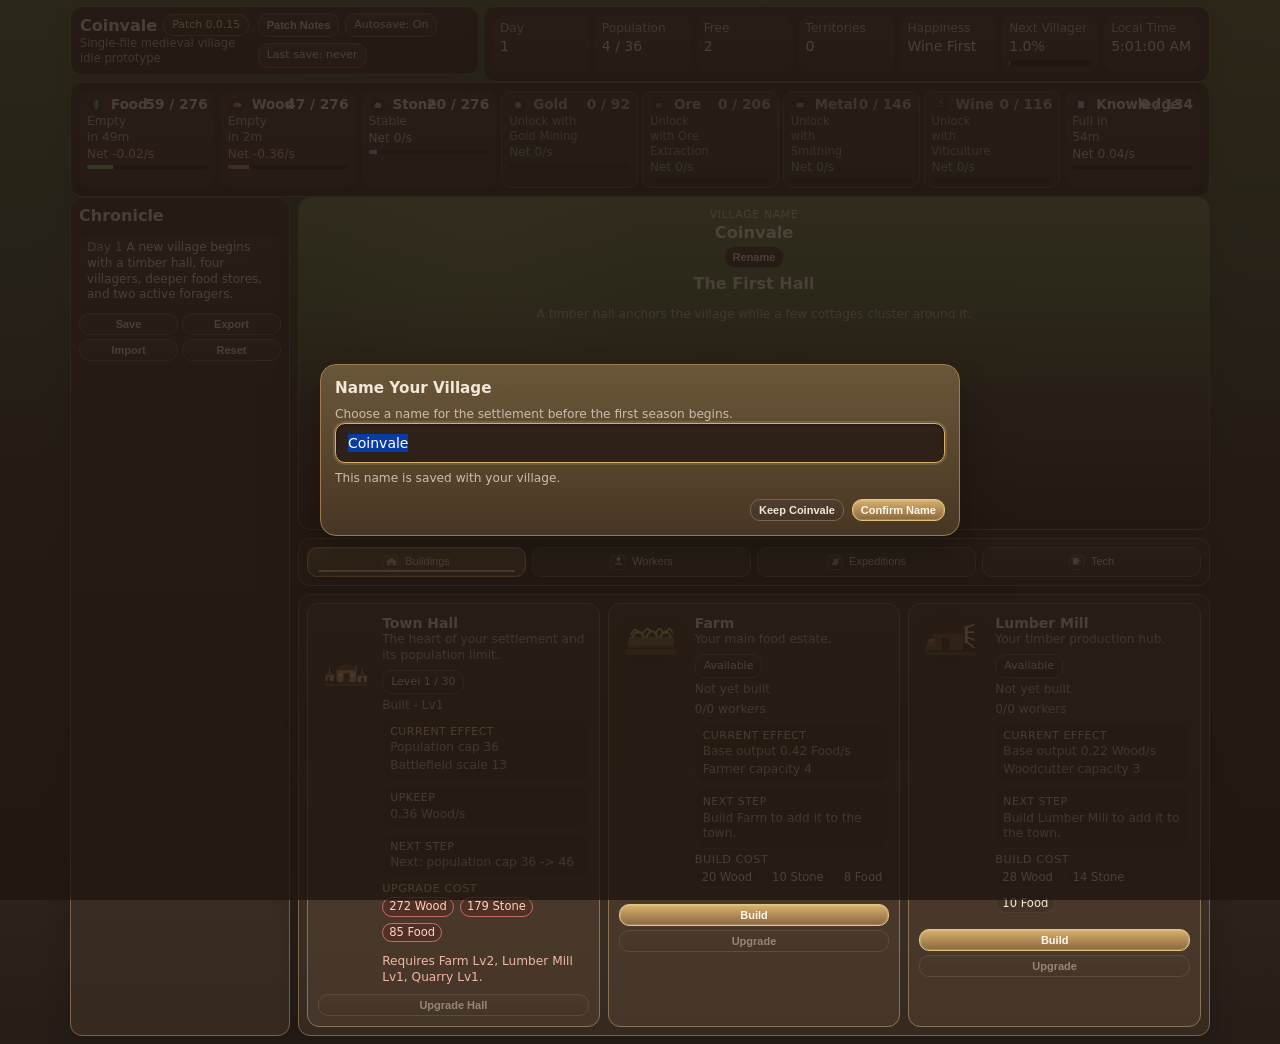
==== commit ef16d8d5: "Refine tech node visuals and patch notes parity" ====
--- a/index.html
+++ b/index.html
@@ -51,6 +51,11 @@
 .patchReadBtn{white-space:nowrap}
 .patchBox{width:min(860px,100%)}
 .patchBody{margin-top:8px;max-height:min(68vh,540px);overflow:auto;white-space:pre-wrap;line-height:1.35;padding:10px;border-radius:10px;background:#00000020;border:1px solid #ffffff14}
+.tabs{grid-template-columns:repeat(4,minmax(0,1fr));align-items:stretch;gap:6px}
+.tab{display:flex;align-items:center;justify-content:center;gap:6px;min-height:30px}
+.tabIcon{width:16px;height:16px;display:inline-flex;align-items:center;justify-content:center;border-radius:6px;background:linear-gradient(180deg,#ffffff20,#00000030);border:1px solid #ffffff2a;flex:0 0 auto}
+.tabIcon svg{width:11px;height:11px;display:block}
+.tabLabel{line-height:1;white-space:nowrap}
 .techWrap,.techTree{gap:8px}
 .techTree{grid-template-columns:repeat(6,minmax(0,1fr));align-items:start}
 .techBranch{padding:10px;overflow:hidden}
@@ -104,6 +109,7 @@
 .techLabel{max-width:64px;font-size:.6rem;line-height:1.04}
 .techStatus{font-size:.56rem}
 .techOrb{width:36px;height:36px}
+.techOrb::after,.techOrb.done::after,.techOrb.locked::after{display:none}
 .techGlyph{font-size:14px}
 .summaryBlock{padding:6px 8px}
 .log{padding:5px 7px}
@@ -120,6 +126,7 @@
 .stats{grid-template-columns:repeat(4,minmax(0,1fr))}
 .res{grid-template-columns:repeat(4,minmax(0,1fr))}
 .worker{grid-template-columns:1fr}
+.tabs{grid-template-columns:repeat(2,minmax(0,1fr))}
 .techTree{grid-template-columns:repeat(2,minmax(0,1fr))}
 .techNodes{gap:12px 8px}
 .app{width:94vw}
@@ -134,6 +141,7 @@
 .app{width:100%;padding:4px}
 .card{padding:7px}
 .stats,.res{grid-template-columns:1fr}
+.tabs{grid-template-columns:1fr}
 .scene{min-height:210px}
 .sceneSprite{width:52px;height:42px}
 .hallSprite{width:96px;height:70px}
@@ -152,26 +160,58 @@
 <section class="card"><div class="stats"><div class="stat"><div class="small">Day</div><div id="day">1</div></div><div class="stat"><div class="small">Population</div><div id="pop">4 / 36</div></div><div class="stat"><div class="small">Free</div><div id="free">3</div></div><div class="stat"><div class="small">Territories</div><div id="territoriesTop">0</div></div><div class="stat"><div class="small">Happiness</div><div id="happinessTop">100%</div></div><div class="stat"><div class="small">Next Villager</div><div id="nextVillagerTop">0%</div><div class="bar"><div class="fill" id="growBarTop" style="width:0;background:linear-gradient(90deg,#88c18f,#b8e0b6)"></div></div></div><div class="stat"><div class="small">Local Time</div><div id="clock">--:--:--</div></div></div></section>
 </div>
 <section class="card"><div class="res" id="resources"></div></section>
-<div class="layout"><aside class="side"><section class="card logCard"><h2 style="margin:0 0 8px">Chronicle</h2><div id="log"></div><div class="tools"><button class="btn" id="saveBtn">Save</button><button class="btn" id="exportBtn">Export</button><button class="btn" id="importBtn">Import</button><button class="btn" id="resetBtn">Reset</button></div></section></aside><main class="main"><section class="scene card"><div class="sceneHeader"><div class="sceneVillageRow"><div class="sceneVillageMeta"><div class="sceneVillageLabel">Village Name</div><div class="sceneVillageName" id="villageName">Coinvale</div></div><button class="btn ghost" id="renameVillageBtn">Rename</button></div><div><h2 id="sceneTitle" style="margin:0">The First Hall</h2><p id="sceneDesc" class="small" style="max-width:60ch">A timber hall stands at the center while the first cottages gather around it.</p></div></div><div class="buildings" id="scene"></div></section><section class="card"><div class="tabs"><button class="tab" data-tab="build">Buildings</button><button class="tab" data-tab="work">Workers</button><button class="tab" data-tab="exp">Expeditions</button><button class="tab" data-tab="tech">Tech</button></div></section><section class="card panel active" id="panel-build"><div class="grid3" id="buildGrid"></div></section><section class="card panel" id="panel-work"><div class="tools" id="workGrid"></div></section><section class="card panel" id="panel-exp"><div class="grid2" id="expGrid"></div></section><section class="card panel" id="panel-tech"><div id="techGrid"></div></section></main></div></div>
+<div class="layout"><aside class="side"><section class="card logCard"><h2 style="margin:0 0 8px">Chronicle</h2><div id="log"></div><div class="tools"><button class="btn" id="saveBtn">Save</button><button class="btn" id="exportBtn">Export</button><button class="btn" id="importBtn">Import</button><button class="btn" id="resetBtn">Reset</button></div></section></aside><main class="main"><section class="scene card"><div class="sceneHeader"><div class="sceneVillageRow"><div class="sceneVillageMeta"><div class="sceneVillageLabel">Village Name</div><div class="sceneVillageName" id="villageName">Coinvale</div></div><button class="btn ghost" id="renameVillageBtn">Rename</button></div><div><h2 id="sceneTitle" style="margin:0">The First Hall</h2><p id="sceneDesc" class="small" style="max-width:60ch">A timber hall stands at the center while the first cottages gather around it.</p></div></div><div class="buildings" id="scene"></div></section><section class="card"><div class="tabs"><button class="tab" data-tab="build"><span class="tabIcon" aria-hidden="true"><svg viewBox="0 0 12 12"><path d="M1 5.5 6 2l5 3.5V10H1z" fill="#f1d8a3"/><path d="M4.5 10V7.2h3V10" fill="#845737"/></svg></span><span class="tabLabel">Buildings</span></button><button class="tab" data-tab="work"><span class="tabIcon" aria-hidden="true"><svg viewBox="0 0 12 12"><circle cx="6" cy="3.3" r="2.1" fill="#e8d6b8"/><path d="M1.7 10c.6-2.3 2.1-3.8 4.3-3.8s3.7 1.5 4.3 3.8" fill="#7e9d71"/></svg></span><span class="tabLabel">Workers</span></button><button class="tab" data-tab="exp"><span class="tabIcon" aria-hidden="true"><svg viewBox="0 0 12 12"><path d="M2 9.8 5 2.4l2.2 1L10 2.2 8.1 9.8z" fill="#c7b8a0"/><circle cx="2" cy="9.8" r=".9" fill="#9e8a6a"/></svg></span><span class="tabLabel">Expeditions</span></button><button class="tab" data-tab="tech"><span class="tabIcon" aria-hidden="true"><svg viewBox="0 0 12 12"><path d="M2 2.4h6.2v7.2H2z" fill="#9db4cf"/><path d="M3.1 3.4h3.8M3.1 5.1h3.8M3.1 6.8h2.8" stroke="#edf5ff" stroke-width=".8" stroke-linecap="round"/><path d="m8.3 4.6 1.8 1.8M8.3 6.4l1.8-1.8" stroke="#f0d9a6" stroke-width=".8" stroke-linecap="round"/></svg></span><span class="tabLabel">Tech</span></button></div></section><section class="card panel active" id="panel-build"><div class="grid3" id="buildGrid"></div></section><section class="card panel" id="panel-work"><div class="tools" id="workGrid"></div></section><section class="card panel" id="panel-exp"><div class="grid2" id="expGrid"></div></section><section class="card panel" id="panel-tech"><div id="techGrid"></div></section></main></div></div>
 <div class="modal" id="modal"><div class="box"><h3 id="modalTitle" style="margin:0 0 8px">Village Event</h3><div id="modalText" class="small"></div><div class="choices" id="modalChoices"></div></div></div><div class="modal" id="nameModal"><div class="box"><h3 id="nameModalTitle" style="margin:0 0 8px">Name Your Village</h3><div id="nameModalText" class="small">Choose a name for the settlement before the first season begins.</div><input id="nameInput" class="nameInput" type="text" maxlength="32" placeholder="Coinvale" /><div id="nameModalHelp" class="small nameHelp">This name is saved with your village.</div><div class="nameActions"><button class="btn ghost" id="nameCancelBtn">Keep Current</button><button class="btn primary" id="nameConfirmBtn">Confirm Name</button></div></div></div><div class="modal" id="patchModal"><div class="box patchBox"><h3 id="patchModalTitle" style="margin:0 0 8px">Patch Notes</h3><div id="patchMeta" class="small"></div><div id="patchBody" class="patchBody small"></div><div class="nameActions"><button class="btn primary" id="patchCloseBtn">Close</button></div></div></div><div class="tt" id="tooltip"></div>
 <script>
 (()=>{
 const KEY='cg_save_v4',SAVE_VERSION=8,YEAR=1800,SEASON=450,OFFLINE=14400;
-const PATCH_NOTES_URL='patch-notes.md',PATCH_NOTES_FALLBACK_VERSION='0.0.11',PATCH_NOTES_FALLBACK=`## Patch 0.0.11 - 2026-03-25 18:23
-
-Status:
-- implemented
-
-Summary:
-- patch badge and in-game Patch Notes popup were added to the header
-
-Changed:
-- current patch is shown next to the game title
-- Patch Notes button opens a dedicated in-game modal
-- patch metadata is loaded from patch-notes.md when available
-
-Notes:
-- full history is available in patch-notes.md when served from a local web server`;
+const PATCH_NOTES_URL='patch-notes.md',PATCH_NOTES_FALLBACK_VERSION='0.0.15',PATCH_NOTES_FALLBACK=`## Patch 0.0.5 - 2026-03-25 18:03
+Summary:
+- expanded runtime UI layout and switched to chronological patch format
+
+## Patch 0.0.5 - 2026-03-25 18:03
+Summary:
+- rebuilt tech tree links around real prerequisite connections
+
+## Patch 0.0.6 - 2026-03-25 18:07
+Summary:
+- stabilized tech tree sizing and responsive behavior
+
+## Patch 0.0.7 - 2026-03-25 18:09
+Summary:
+- improved branch spacing and cleaned connector visual weight
+
+## Patch 0.0.8 - 2026-03-25 18:12
+Summary:
+- moved shell to wide centered mode and tuned side-by-side branches
+
+## Patch 0.0.9 - 2026-03-25 18:14
+Summary:
+- improved branch counter readability and tuned shell width to 90vw
+
+## Patch 0.0.10 - 2026-03-25 18:17
+Summary:
+- changed tech connectors to straight segmented paths
+
+## Patch 0.0.11 - 2026-03-25 18:23
+Summary:
+- added patch badge and in-game Patch Notes modal
+
+## Patch 0.0.12 - 2026-03-25 18:30
+Summary:
+- switched main tabs to compact horizontal layout with icons
+
+## Patch 0.0.13 - 2026-03-25 18:33
+Summary:
+- removed white marker dot from tech nodes and Patch Notes now shows last 10 patches by default
+
+## Patch 0.0.14 - 2026-03-25 18:36
+Summary:
+- removed text status under tech nodes for a cleaner color-only state indicator
+
+## Patch 0.0.15 - 2026-03-25 18:38
+Summary:
+- patch modal now reads the last 10 entries as an exact contiguous slice from patch-notes.md for true 1:1 display`;
 const MAX_TOWN_HALL_LEVEL=30,MAX_BUILDING_LEVEL=50,maxLevelFor=k=>k==='townHall'?MAX_TOWN_HALL_LEVEL:MAX_BUILDING_LEVEL,upgradeCapFor=k=>k==='townHall'?MAX_TOWN_HALL_LEVEL:buildingHallCap(k);
 const R={food:{n:'Food',c:'#89c46d',b:250},wood:{n:'Wood',c:'#c58d5e',b:250},stone:{n:'Stone',c:'#b7c0cb',b:250},gold:{n:'Gold',c:'#e0c56a',b:90},knowledge:{n:'Knowledge',c:'#84abd8',b:120},ore:{n:'Ore',c:'#7f7a75',b:180},metal:{n:'Metal',c:'#9da7b3',b:120},wine:{n:'Wine',c:'#a34b63',b:90}};
 const RESOURCE_ORDER=['food','wood','stone','gold','ore','metal','wine','knowledge'];
@@ -402,19 +442,20 @@
 function detailRows(g,u){return''}
 function resourceVisible(k){return true}
 const tooltipState={x:0,y:0,text:'',visible:false}
-const patchState={version:PATCH_NOTES_FALLBACK_VERSION,stamp:'fallback',source:'Built-in',content:PATCH_NOTES_FALLBACK};
+const patchState={version:PATCH_NOTES_FALLBACK_VERSION,stamp:'fallback',source:'Built-in',content:PATCH_NOTES_FALLBACK,total:1,recentCount:1,recentContent:PATCH_NOTES_FALLBACK};
 function parsePatchNotes(md){
 const text=String(md||'').replace(/\r\n/g,'\n').trim();
 const matches=[...text.matchAll(/^##\s+Patch\s+([^\s]+)\s*-\s*(.+)$/gm)];
-if(!matches.length)return{version:PATCH_NOTES_FALLBACK_VERSION,stamp:'fallback',content:text||PATCH_NOTES_FALLBACK};
-const latest=matches[matches.length-1];
-return{version:latest[1],stamp:latest[2].trim(),content:text||PATCH_NOTES_FALLBACK}
-}
+if(!matches.length)return{version:PATCH_NOTES_FALLBACK_VERSION,stamp:'fallback',content:text||PATCH_NOTES_FALLBACK,total:1,recentCount:1,recentContent:text||PATCH_NOTES_FALLBACK};
+const last=matches[matches.length-1],recentCount=Math.min(10,matches.length),recentStart=matches[matches.length-recentCount].index||0,recentContent=text.slice(recentStart).trim();
+return{version:last[1],stamp:last[2].trim(),content:text||PATCH_NOTES_FALLBACK,total:matches.length,recentCount,recentContent}
+}
+Object.assign(patchState,parsePatchNotes(PATCH_NOTES_FALLBACK));
 function syncPatchUi(){
 els.patchBadge.textContent=`Patch ${patchState.version}`;
 els.patchModalTitle.textContent=`Patch Notes - ${patchState.version}`;
-els.patchMeta.textContent=`Current patch ${patchState.version} | ${patchState.stamp} | Source: ${patchState.source}`;
-els.patchBody.textContent=patchState.content
+els.patchMeta.textContent=`Current patch ${patchState.version} | Showing last ${patchState.recentCount}${patchState.total>patchState.recentCount?` of ${patchState.total}`:''} | Source: ${patchState.source}`;
+els.patchBody.textContent=patchState.recentContent||patchState.content
 }
 async function loadPatchNotes(){
 syncPatchUi();
@@ -425,7 +466,10 @@
 patchState.version=parsed.version;
 patchState.stamp=parsed.stamp;
 patchState.source='patch-notes.md';
-patchState.content=parsed.content
+patchState.content=parsed.content;
+patchState.total=parsed.total;
+patchState.recentCount=parsed.recentCount;
+patchState.recentContent=parsed.recentContent
 }catch{
 patchState.source='Built-in fallback';
 patchState.stamp='fallback snapshot'
@@ -440,7 +484,7 @@
 function techUnlocks(k){return Object.entries(T).filter(([,d])=>d.req.includes(k)).map(([,d])=>d.n)}
 function techDepth(k,m={}){if(m[k]!=null)return m[k];const d=T[k];m[k]=!d.req.length?0:1+Math.max(...d.req.map(r=>techDepth(r,m)));return m[k]}
 function techIcon(k,d){const icons={fieldRotation:'🌾',betterAgriculture:'🌿',seedSelection:'🌱',irrigation:'💧',villageRations:'🍲',communalKitchens:'🍞',herbalRemedies:'🪴',cropRotation:'🌻',reinforcedAxes:'🪓',craftsmanship:'🛠',sawPits:'🪵',timberSeasoning:'📦',stonecutting:'🪨',quarrySupports:'⛏',masonry:'🏛',storehousePlanning:'🏚',measuredMasonry:'📐',improvedWarehousing:'📦',pavedYards:'🛤',recordKeeping:'📜',scriptoriums:'📚',planningOffice:'🧾',viticulture:'🍇',villageCustoms:'🎐',festivals:'🎉',vintagePress:'🍷',tavernCulture:'🍻',militaryDrills:'🛡',watchfires:'🔥',fieldMedicine:'🩹',logistics:'🚚',fortifiedPatrols:'⚔',fortifiedStoreyards:'🏰',goldMining:'🪙',coinMinting:'💰',tradeCaravans:'🛒',taxLedgers:'📒',deepShafts:'🕳',oreExtraction:'⛰',smithing:'⚒',marketCharters:'🤝'};return icons[k]||({growth:'🌿',craft:'🪚',stone:'🧱',civic:'📘',military:'🛡',trade:'💱'}[d.branch]||'✦')}
-function techNode(k,d,placement={col:1,row:1}){const cost=researchCost(k),ok=d.req.every(r=>st.tech[r]),missingReq=d.req.filter(r=>!st.tech[r]),thReq=townHallTechReq(k),thOk=lowestLevel('townHall')>=thReq,missingRes=missingCost(cost),ready=ok&&thOk&&!missingRes&&!st.tech[k],status=st.tech[k]?'Researched':ready?'Available':!ok?'Locked':!thOk?`TH ${thReq} needed`:'Need resources',unlocks=techUnlocks(k),glyph=techIcon(k,d),tipText=`${d.n}\n${d.d}\n\nStatus: ${status}\nCost: ${label(cost)}\n${d.req.length?`Requires: ${d.req.map(r=>T[r].n).join(', ')}\n`:''}${thReq?`Town Hall: Lv${thReq}\n`:''}${unlocks.length?`Leads to: ${unlocks.join(', ')}\n`:''}${missingReq.length?`Missing research: ${missingReq.map(r=>T[r].n).join(', ')}\n`:''}${ok&&!thOk?`Missing Town Hall: Lv${thReq}\n`:''}${ok&&thOk&&missingRes?`Missing resources: ${missingRes}`:''}`.trim();return `<div class='techNode' style='grid-column:${placement.col};grid-row:${placement.row};'${tip(tipText)}><button class='techOrb ${st.tech[k]?'done':ready?'ready':'locked'}' data-tech='${k}' ${(st.tech[k]||!ok||!thOk||!enough(cost))?'disabled':''} aria-label='${d.n}'><span class='techGlyph' aria-hidden='true'>${glyph}</span></button><div class='techLabel'>${d.n}</div><div class='techStatus'>${status}</div></div>`}
+function techNode(k,d,placement={col:1,row:1}){const cost=researchCost(k),ok=d.req.every(r=>st.tech[r]),missingReq=d.req.filter(r=>!st.tech[r]),thReq=townHallTechReq(k),thOk=lowestLevel('townHall')>=thReq,missingRes=missingCost(cost),ready=ok&&thOk&&!missingRes&&!st.tech[k],status=st.tech[k]?'Researched':ready?'Available':!ok?'Locked':!thOk?`TH ${thReq} needed`:'Need resources',unlocks=techUnlocks(k),glyph=techIcon(k,d),tipText=`${d.n}\n${d.d}\n\nStatus: ${status}\nCost: ${label(cost)}\n${d.req.length?`Requires: ${d.req.map(r=>T[r].n).join(', ')}\n`:''}${thReq?`Town Hall: Lv${thReq}\n`:''}${unlocks.length?`Leads to: ${unlocks.join(', ')}\n`:''}${missingReq.length?`Missing research: ${missingReq.map(r=>T[r].n).join(', ')}\n`:''}${ok&&!thOk?`Missing Town Hall: Lv${thReq}\n`:''}${ok&&thOk&&missingRes?`Missing resources: ${missingRes}`:''}`.trim();return `<div class='techNode' style='grid-column:${placement.col};grid-row:${placement.row};'${tip(tipText)}><button class='techOrb ${st.tech[k]?'done':ready?'ready':'locked'}' data-tech='${k}' ${(st.tech[k]||!ok||!thOk||!enough(cost))?'disabled':''} aria-label='${d.n}'><span class='techGlyph' aria-hidden='true'>${glyph}</span></button><div class='techLabel'>${d.n}</div></div>`}
 function buildBranchLayout(branchId){
 const visible=Object.entries(T).filter(([k,d])=>d.branch===branchId&&techVisible(k,d));
 if(!visible.length)return{nodes:[],links:[],lanes:1,rows:1};
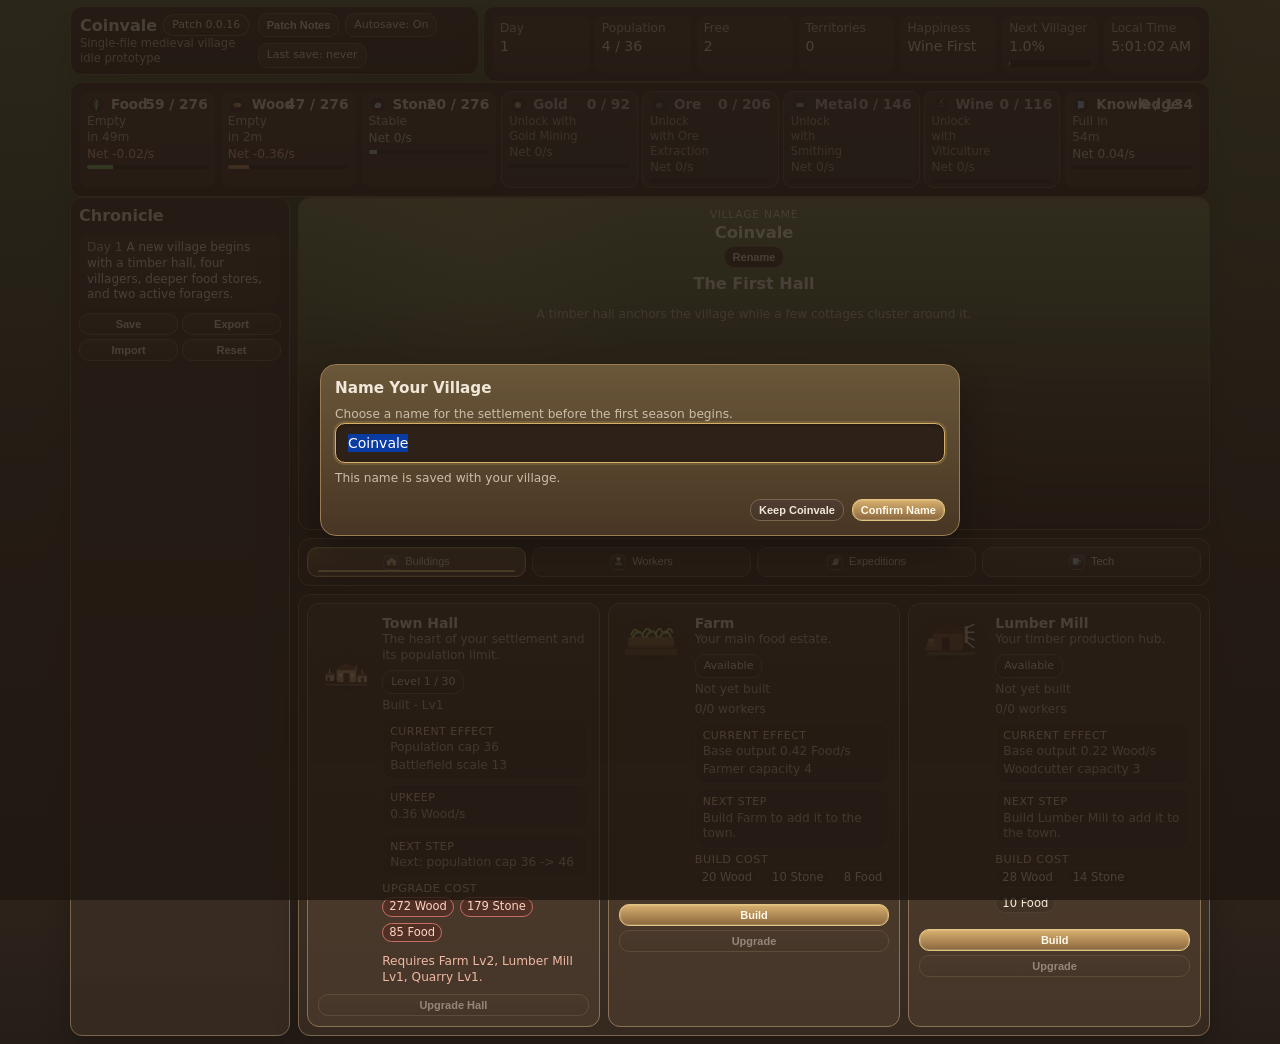
==== commit f3918628: "Retheme tech icons for medieval consistency" ====
--- a/index.html
+++ b/index.html
@@ -165,7 +165,7 @@
 <script>
 (()=>{
 const KEY='cg_save_v4',SAVE_VERSION=8,YEAR=1800,SEASON=450,OFFLINE=14400;
-const PATCH_NOTES_URL='patch-notes.md',PATCH_NOTES_FALLBACK_VERSION='0.0.15',PATCH_NOTES_FALLBACK=`## Patch 0.0.5 - 2026-03-25 18:03
+const PATCH_NOTES_URL='patch-notes.md',PATCH_NOTES_FALLBACK_VERSION='0.0.16',PATCH_NOTES_FALLBACK=`## Patch 0.0.5 - 2026-03-25 18:03
 Summary:
 - expanded runtime UI layout and switched to chronological patch format
 
@@ -211,7 +211,11 @@
 
 ## Patch 0.0.15 - 2026-03-25 18:38
 Summary:
-- patch modal now reads the last 10 entries as an exact contiguous slice from patch-notes.md for true 1:1 display`;
+- patch modal now reads the last 10 entries as an exact contiguous slice from patch-notes.md for true 1:1 display
+
+## Patch 0.0.16 - 2026-03-25 18:42
+Summary:
+- re-themed tech node icons toward medieval style and removed modern-looking symbols`;
 const MAX_TOWN_HALL_LEVEL=30,MAX_BUILDING_LEVEL=50,maxLevelFor=k=>k==='townHall'?MAX_TOWN_HALL_LEVEL:MAX_BUILDING_LEVEL,upgradeCapFor=k=>k==='townHall'?MAX_TOWN_HALL_LEVEL:buildingHallCap(k);
 const R={food:{n:'Food',c:'#89c46d',b:250},wood:{n:'Wood',c:'#c58d5e',b:250},stone:{n:'Stone',c:'#b7c0cb',b:250},gold:{n:'Gold',c:'#e0c56a',b:90},knowledge:{n:'Knowledge',c:'#84abd8',b:120},ore:{n:'Ore',c:'#7f7a75',b:180},metal:{n:'Metal',c:'#9da7b3',b:120},wine:{n:'Wine',c:'#a34b63',b:90}};
 const RESOURCE_ORDER=['food','wood','stone','gold','ore','metal','wine','knowledge'];
@@ -483,7 +487,20 @@
 function techVisible(k,d){return true}
 function techUnlocks(k){return Object.entries(T).filter(([,d])=>d.req.includes(k)).map(([,d])=>d.n)}
 function techDepth(k,m={}){if(m[k]!=null)return m[k];const d=T[k];m[k]=!d.req.length?0:1+Math.max(...d.req.map(r=>techDepth(r,m)));return m[k]}
-function techIcon(k,d){const icons={fieldRotation:'🌾',betterAgriculture:'🌿',seedSelection:'🌱',irrigation:'💧',villageRations:'🍲',communalKitchens:'🍞',herbalRemedies:'🪴',cropRotation:'🌻',reinforcedAxes:'🪓',craftsmanship:'🛠',sawPits:'🪵',timberSeasoning:'📦',stonecutting:'🪨',quarrySupports:'⛏',masonry:'🏛',storehousePlanning:'🏚',measuredMasonry:'📐',improvedWarehousing:'📦',pavedYards:'🛤',recordKeeping:'📜',scriptoriums:'📚',planningOffice:'🧾',viticulture:'🍇',villageCustoms:'🎐',festivals:'🎉',vintagePress:'🍷',tavernCulture:'🍻',militaryDrills:'🛡',watchfires:'🔥',fieldMedicine:'🩹',logistics:'🚚',fortifiedPatrols:'⚔',fortifiedStoreyards:'🏰',goldMining:'🪙',coinMinting:'💰',tradeCaravans:'🛒',taxLedgers:'📒',deepShafts:'🕳',oreExtraction:'⛰',smithing:'⚒',marketCharters:'🤝'};return icons[k]||({growth:'🌿',craft:'🪚',stone:'🧱',civic:'📘',military:'🛡',trade:'💱'}[d.branch]||'✦')}
+function techIcon(k,d){
+const icons={
+fieldRotation:'🌾',betterAgriculture:'🌿',seedSelection:'🌱',irrigation:'💧',
+villageRations:'🍲',communalKitchens:'🥖',herbalRemedies:'🪴',cropRotation:'🌻',
+reinforcedAxes:'🪓',craftsmanship:'⚒',sawPits:'🪚',timberSeasoning:'🪵',
+stonecutting:'⛏',quarrySupports:'🧱',masonry:'🏛',storehousePlanning:'🏚',
+measuredMasonry:'📏',improvedWarehousing:'📦',pavedYards:'🪨',
+recordKeeping:'📜',scriptoriums:'📚',planningOffice:'🕮',
+viticulture:'🍇',villageCustoms:'🏵',festivals:'🎭',vintagePress:'🍷',tavernCulture:'🍺',
+militaryDrills:'🛡',watchfires:'🔥',fieldMedicine:'🩹',logistics:'🐎',fortifiedPatrols:'⚔',fortifiedStoreyards:'🏰',
+goldMining:'🪙',coinMinting:'🪙',tradeCaravans:'🐪',taxLedgers:'📜',deepShafts:'🕳',oreExtraction:'⛰',smithing:'⚒',marketCharters:'📜'
+};
+return icons[k]||({growth:'🌿',craft:'⚒',stone:'🧱',civic:'📜',military:'🛡',trade:'🪙'}[d.branch]||'✦')
+}
 function techNode(k,d,placement={col:1,row:1}){const cost=researchCost(k),ok=d.req.every(r=>st.tech[r]),missingReq=d.req.filter(r=>!st.tech[r]),thReq=townHallTechReq(k),thOk=lowestLevel('townHall')>=thReq,missingRes=missingCost(cost),ready=ok&&thOk&&!missingRes&&!st.tech[k],status=st.tech[k]?'Researched':ready?'Available':!ok?'Locked':!thOk?`TH ${thReq} needed`:'Need resources',unlocks=techUnlocks(k),glyph=techIcon(k,d),tipText=`${d.n}\n${d.d}\n\nStatus: ${status}\nCost: ${label(cost)}\n${d.req.length?`Requires: ${d.req.map(r=>T[r].n).join(', ')}\n`:''}${thReq?`Town Hall: Lv${thReq}\n`:''}${unlocks.length?`Leads to: ${unlocks.join(', ')}\n`:''}${missingReq.length?`Missing research: ${missingReq.map(r=>T[r].n).join(', ')}\n`:''}${ok&&!thOk?`Missing Town Hall: Lv${thReq}\n`:''}${ok&&thOk&&missingRes?`Missing resources: ${missingRes}`:''}`.trim();return `<div class='techNode' style='grid-column:${placement.col};grid-row:${placement.row};'${tip(tipText)}><button class='techOrb ${st.tech[k]?'done':ready?'ready':'locked'}' data-tech='${k}' ${(st.tech[k]||!ok||!thOk||!enough(cost))?'disabled':''} aria-label='${d.n}'><span class='techGlyph' aria-hidden='true'>${glyph}</span></button><div class='techLabel'>${d.n}</div></div>`}
 function buildBranchLayout(branchId){
 const visible=Object.entries(T).filter(([k,d])=>d.branch===branchId&&techVisible(k,d));
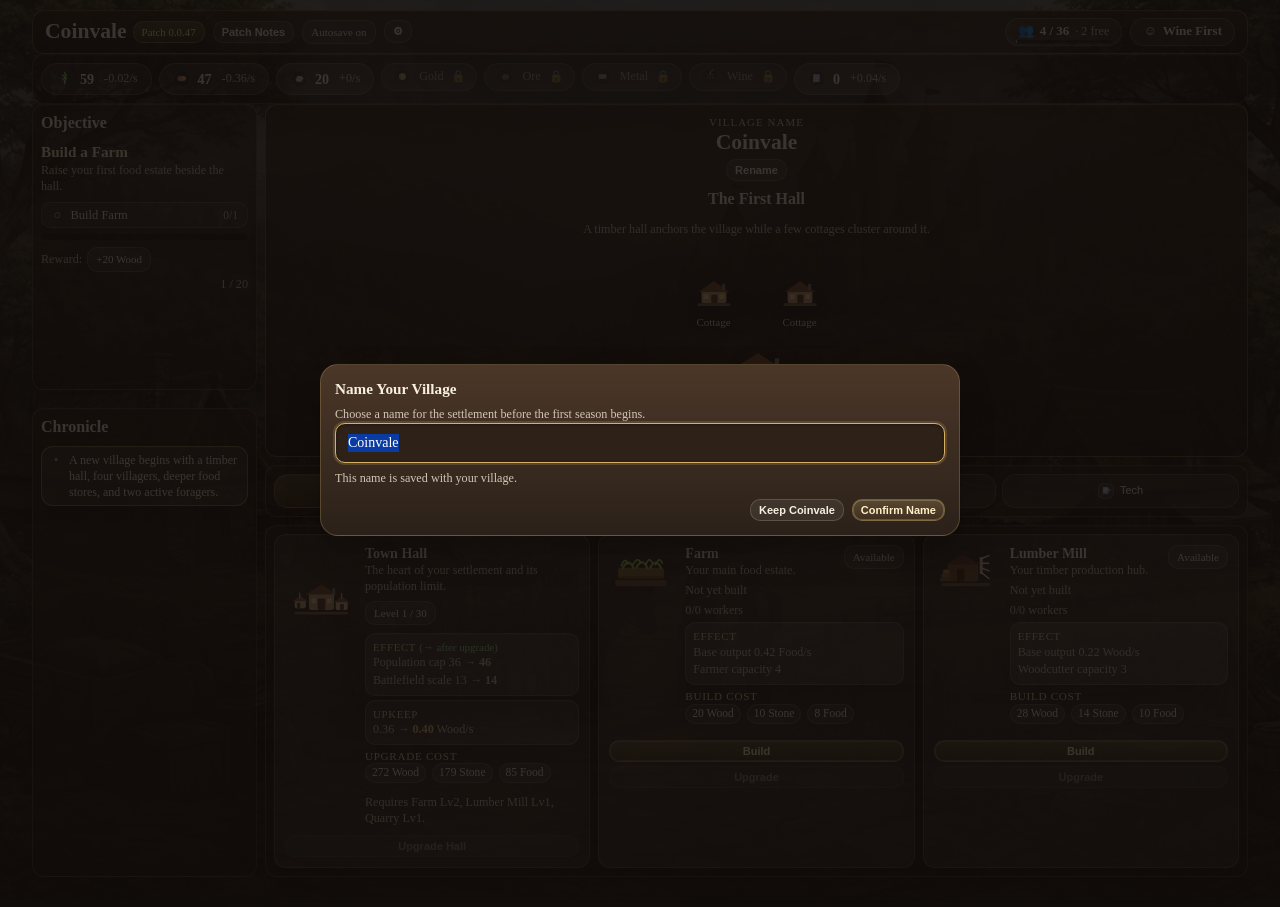
==== commit ee106899: "Replace old version" ====
--- a/index.html
+++ b/index.html
@@ -1,617 +1,32 @@
-<!DOCTYPE html>
-<html lang="en">
-<head>
-<meta charset="UTF-8" />
-<meta name="viewport" content="width=device-width, initial-scale=1.0" />
-<title>Coinvale</title>
-<style>
-:root{--bg:#241b14;--bg2:#33261c;--p:#3a2d22;--p2:#4b3a2c;--p3:#5b4734;--b:#7a644b;--t:#f0e7d8;--m:#ccbda9;--g:#8fa96c;--w:#b1845b;--s:#a9a39b;--y:#d5b067;--r:#d48a74;--k:#82a9d8}
-*{box-sizing:border-box}body{margin:0;font-family:Segoe UI,system-ui,sans-serif;color:var(--t);background:radial-gradient(circle at top left,#586d3f40,transparent 24%),radial-gradient(circle at top right,#8b6a423d,transparent 22%),linear-gradient(180deg,#5c6a42 0%,#4a5638 18%,#3b3025 52%,#261d17 100%);font-size:14px;line-height:1.3}.app{max-width:1480px;margin:0 auto;padding:8px}.card{background:linear-gradient(180deg,#ffffff08,#00000010),var(--p);border:1px solid var(--b);border-radius:14px;padding:10px;box-shadow:0 10px 24px #00000030}.top,.stats,.res,.tabs,.tools,.actions,.summaryStrip,.buildSections{display:grid;gap:6px}.top{grid-template-columns:minmax(280px,.8fr) 1.2fr;align-items:start}.stats{grid-template-columns:repeat(7,1fr)}.res{grid-template-columns:repeat(auto-fit,minmax(156px,1fr));gap:5px}.summaryStrip{grid-template-columns:1fr}.layout{display:grid;grid-template-columns:260px 1fr;gap:10px}.side,.main{display:grid;gap:10px}.pill,.btn,.tab{border:1px solid var(--b);border-radius:10px;background:linear-gradient(180deg,#ffffff08,#00000010),var(--p2);color:var(--t);padding:5px 9px;font-size:12px}.btn,.tab{cursor:pointer}.btn{font-weight:700;transition:filter .12s ease,transform .12s ease,border-color .12s ease,background .12s ease}.btn:hover:not(:disabled){filter:brightness(1.08);transform:translateY(-1px)}.btn.primary{background:linear-gradient(180deg,#d8b06e,#8b673f);border-color:#e2c481;color:#fff8ea;box-shadow:inset 0 0 0 1px #fff1c733}.btn.ghost{background:linear-gradient(180deg,#ffffff05,#00000018),var(--p2)}.btn.toggleOn{background:linear-gradient(180deg,#9ec674,#6d8d4a);border-color:#b9d88f;color:#fff8ea}.btn.toggleOff{background:linear-gradient(180deg,#835249,#5b322c);border-color:#b97d6f;color:#fff0eb}.tab{position:relative;transition:filter .12s ease,transform .12s ease,background .12s ease,border-color .12s ease}.tab:hover{filter:brightness(1.06)}.tab.active{background:linear-gradient(180deg,#d7b06c55,#7a5d3415),var(--p3);border-color:#d5b067;color:#fff7e7;box-shadow:inset 0 0 0 1px #f2d79b33,0 0 0 1px #00000020}.tab.active::after{content:'';position:absolute;left:10px;right:10px;bottom:4px;height:2px;border-radius:999px;background:#f1d28a}.btn:disabled{opacity:.45;cursor:not-allowed}.row,.chips{display:flex;gap:6px;flex-wrap:wrap}.stat{background:linear-gradient(180deg,#ffffff06,#00000010),var(--p2);border:1px solid #0003;border-radius:10px;padding:6px 8px;min-height:56px}.small{color:var(--m);font-size:.76rem}.grid2,.grid3{display:grid;gap:8px}.grid2{grid-template-columns:repeat(2,1fr)}.grid3{grid-template-columns:repeat(3,1fr)}.tile,.worker,.log{background:linear-gradient(180deg,#ffffff05,#00000010),var(--p2);border:1px solid #0003;border-radius:12px;padding:10px}.resourceTile{padding:5px 8px;border-radius:10px;min-height:58px}.resourceHead{display:grid;grid-template-columns:minmax(0,1fr) auto;gap:6px;align-items:flex-start}.resourceName{font-size:.84rem;font-weight:700;line-height:1.02}.resourceAmount{font-weight:700;white-space:nowrap;font-size:.86rem}.resourceMeta{display:grid;gap:0;margin-top:1px}.resourceTile .bar{margin-top:3px;height:4px}.worker{display:grid;grid-template-columns:1.25fr .95fr 260px;gap:8px;align-items:center;padding:8px 9px}.workerLead{display:flex;gap:8px;align-items:center}.workerIcon{width:40px;height:40px;flex:0 0 auto;display:inline-flex;align-items:center;justify-content:center;border-radius:10px;background:linear-gradient(180deg,#ffffff10,#00000018),#00000018;border:1px solid #ffffff12}.workerIcon svg{width:32px;height:32px;display:block}.sliderWrap{display:grid;gap:4px}.sliderRow{display:grid;grid-template-columns:1fr auto;gap:8px;align-items:center}.jobSlider{-webkit-appearance:none;appearance:none;width:100%;height:10px;border-radius:999px;border:1px solid #00000035;outline:none;background:#241b14;box-shadow:inset 0 1px 2px #00000055;cursor:pointer}.jobSlider::-webkit-slider-thumb{-webkit-appearance:none;appearance:none;width:18px;height:18px;border-radius:50%;background:linear-gradient(180deg,#f3d28c,#be8e3f);border:1px solid #fff0c466;box-shadow:0 1px 4px #00000055}.jobSlider::-moz-range-thumb{width:18px;height:18px;border-radius:50%;background:linear-gradient(180deg,#f3d28c,#be8e3f);border:1px solid #fff0c466;box-shadow:0 1px 4px #00000055}.jobSlider::-moz-range-track{height:10px;border-radius:999px;background:#241b14}.techWrap,.techTree{display:grid;gap:12px}.techWrap{width:100%}.techTree{width:100%;grid-template-columns:repeat(auto-fit,minmax(250px,1fr));align-items:start}.techBranch{display:grid;gap:8px;padding:10px;border-radius:12px;background:linear-gradient(180deg,#00000014,#ffffff05),#00000012;border:1px solid #ffffff12;overflow:auto}.techHeader{display:flex;justify-content:space-between;gap:8px;align-items:flex-start}.techTitle{margin:0;font-size:.95rem;color:#fff1cf}.techBranchHint{max-width:56ch}.techNodes{position:relative;display:grid;gap:14px;padding:8px 2px 8px;min-width:0;width:100%}.techNodes::before{content:'';position:absolute;top:12px;bottom:12px;left:22px;width:2px;border-radius:999px;background:linear-gradient(180deg,#5bc7ff55,#9a63ff66 48%,#f2d49055)}.techColumn{position:relative;display:flex;gap:10px;align-items:flex-start;align-content:flex-start;min-width:0;padding-left:56px;flex-wrap:wrap}.techColumn::before{content:'';position:absolute;top:22px;left:22px;width:24px;height:2px;border-radius:999px;background:linear-gradient(90deg,#77d8ff66,#7d56d355)}.techColumn.single::before{display:block}.techNode{position:relative;z-index:1;display:grid;justify-items:center;gap:4px;padding:0;background:transparent;border:none}.techOrb{width:44px;height:44px;border-radius:50%;border:2px solid #8a7255;background:radial-gradient(circle at 30% 30%,#ffffff22,#00000030),linear-gradient(180deg,#6b5538,#3b2a1f);box-shadow:inset 0 0 0 1px #ffffff12,0 6px 14px #00000030;cursor:pointer;transition:transform .12s ease,filter .12s ease,border-color .12s ease;display:grid;place-items:center;position:relative}.techOrb:hover:not(:disabled){transform:translateY(-1px);filter:brightness(1.06)}.techOrb.done{border-color:#7eb06c;background:radial-gradient(circle at 30% 30%,#dbffcf55,#00000020),linear-gradient(180deg,#557043,#314127)}.techOrb.ready{border-color:#d5b067;background:radial-gradient(circle at 30% 30%,#fff2be66,#00000020),linear-gradient(180deg,#7c6137,#47311e)}.techOrb.locked{border-color:#805a50;background:radial-gradient(circle at 30% 30%,#ffddd522,#00000022),linear-gradient(180deg,#654038,#38241f)}.techOrb:disabled{cursor:default;opacity:1}.techOrb::after{content:'';position:absolute;left:50%;bottom:6px;width:10px;height:10px;transform:translateX(-50%);border-radius:50%;background:#f2ddaf;box-shadow:0 0 0 4px #00000022}.techOrb.done::after{background:#d8f2c6}.techOrb.locked::after{background:#c2aaa4}.techGlyph{font-size:18px;line-height:1;transform:translateY(-2px);filter:drop-shadow(0 1px 2px #00000055)}.techLabel{max-width:86px;text-align:center;font-size:.68rem;line-height:1.1;color:#f2e5d2}.techStatus{font-size:.6rem;color:#ccbda9;letter-spacing:.04em;text-transform:uppercase}.costRowInline{display:flex;gap:6px;flex-wrap:wrap}.costItem{display:inline-flex;align-items:center;padding:2px 6px;border-radius:999px;background:#00000018;border:1px solid #ffffff10;color:#f4ead7;font-size:.72rem;line-height:1.2}.costItem.missing{color:#ffd2c2;border-color:#c46f64;background:#5d241d66}.panel{display:none}.panel.active{display:block}.scene{min-height:250px;border-radius:14px;padding:12px;background:radial-gradient(circle at 20% 18%,#f3d6a61f,transparent 22%),linear-gradient(180deg,#7a8452 0%,#5f7143 28%,#4a412f 64%,#31251c 100%);display:grid;grid-template-rows:auto 1fr;gap:14px;overflow:hidden}.sceneHeader{display:grid;gap:8px;justify-items:center;text-align:center}.sceneVillageRow{display:grid;justify-items:center;gap:6px;width:100%}.sceneVillageMeta{display:grid;gap:2px;justify-items:center}.sceneVillageLabel{font-size:.68rem;letter-spacing:.06em;text-transform:uppercase;color:#f2ddaf}.sceneVillageName{font-size:1.02rem;font-weight:800;color:#fff5de;line-height:1.1;text-align:center}.nameInput{width:100%;padding:10px 12px;border-radius:10px;border:1px solid #9a7b52;background:#2d2118;color:#f4ead7;font:inherit;outline:none;box-shadow:inset 0 1px 3px #00000055}.nameInput:focus{border-color:#d5b067;box-shadow:0 0 0 2px #d5b06733,inset 0 1px 3px #00000055}.nameHelp{margin-top:8px}.nameActions{display:flex;gap:8px;justify-content:flex-end;flex-wrap:wrap;margin-top:12px}.buildings{display:grid;grid-template-areas:'top top top''left center right''bottom bottom bottom';grid-template-columns:1fr auto 1fr;grid-template-rows:auto auto auto;align-items:end;gap:8px 14px;padding-top:4px}.sceneTop,.sceneBottom,.sceneLeft,.sceneRight{display:flex;gap:10px;flex-wrap:wrap;align-items:flex-end}.sceneTop{grid-area:top;justify-content:center}.sceneBottom{grid-area:bottom;justify-content:center}.sceneLeft{grid-area:left;justify-content:flex-end}.sceneRight{grid-area:right;justify-content:flex-start}.sceneCenter{grid-area:center;display:grid;justify-items:center;align-items:end}.sceneBuilding{position:relative;display:grid;justify-items:center;gap:2px;min-width:72px}.sceneLevel{position:absolute;top:-5px;right:2px;display:inline-flex;gap:2px;align-items:center;padding:2px 5px;border-radius:999px;background:#0000008c;border:1px solid #d7b06c66;color:#ffeab6;font-size:10px;line-height:1}.sceneLabel{font-size:11px;color:#eadfc9;text-align:center;line-height:1.1;text-shadow:0 1px 2px #0008;max-width:78px}.sprite{display:inline-flex;align-items:flex-end;justify-content:center;filter:drop-shadow(0 5px 8px #00000030)}.sprite svg{display:block}.sceneSprite{width:64px;height:52px}.thumbSprite{width:72px;height:52px;flex:0 0 auto;margin-right:6px}.hallSprite{width:120px;height:88px}.buildHead{display:flex;gap:10px;align-items:flex-start}.buildMeta{display:grid;gap:6px}.buildSummary{display:grid;gap:3px}.buildSections{grid-template-columns:1fr}.buildSection{background:#00000018;border:1px solid #ffffff12;border-radius:10px;padding:7px 8px}.buildSectionTitle{font-size:.68rem;letter-spacing:.05em;text-transform:uppercase;color:#f2ddaf}.effectList{display:grid;gap:2px;margin-top:1px}.muted{color:var(--m)}.stripCard{padding:5px 10px}.summaryCard{background:linear-gradient(180deg,#73543022,#00000010),var(--p)}.summaryBlock{background:linear-gradient(180deg,#ffffff06,#00000012),#00000012;border:1px solid #ffffff10;border-radius:12px;padding:7px 10px}.summaryLabel{font-size:.7rem;letter-spacing:.06em;text-transform:uppercase;color:#f1ddb2}.summaryValue{font-size:.95rem;font-weight:700;color:#fff4df;line-height:1.15}.summaryValue.bad{color:#ffd1bf}.summaryHint{color:var(--m);font-size:.74rem;line-height:1.2}.bar{height:7px;background:#0005;border-radius:999px;overflow:hidden;margin-top:5px}.fill{height:100%}.log{margin-bottom:4px;padding:6px 8px;font-size:12px}.good{color:#c5e1b0}.bad{color:#f0b8a4}.buildCard{border-color:#8a7255;background:linear-gradient(180deg,#7d603411,#00000012),var(--p2)}.buildCard.lockedCard{border-color:#8a5f56;background:linear-gradient(180deg,#7d362011,#00000012),var(--p2)}.badgeRow{display:flex;gap:6px;flex-wrap:wrap}.statusPill{background:linear-gradient(180deg,#ffffff0d,#00000016),#0000001f}.costRow{display:grid;gap:5px;margin-bottom:10px}.buildCard .actions{margin-top:10px}.costLabel{font-size:.7rem;text-transform:uppercase;letter-spacing:.05em;color:#f1ddb2}.headerCard{padding:7px 10px}.headerRow{display:flex;justify-content:space-between;gap:8px;align-items:center}.gameTitle{font-size:1rem;font-weight:800;line-height:1.1}.headerSub{font-size:.72rem}.logCard .tools{grid-template-columns:repeat(2,1fr)}.tt{position:fixed;z-index:70;max-width:320px;padding:8px 10px;border-radius:10px;background:linear-gradient(180deg,#705a3d,#4d3827);border:1px solid #9a7b52;color:var(--t);box-shadow:0 10px 22px #00000045;pointer-events:none;opacity:0;transform:translateY(4px);transition:opacity .12s ease,transform .12s ease;font-size:12px;white-space:pre-line}.tt.show{opacity:1;transform:translateY(0)}.modal{position:fixed;inset:0;z-index:120;background:#1f160fcc;display:none;align-items:center;justify-content:center;padding:12px}.modal.active{display:flex}.box{width:min(640px,100%);background:linear-gradient(180deg,#6a5739,#483624);border:1px solid #9a7b52;border-radius:16px;padding:14px;box-shadow:0 16px 32px #00000045}.choices{display:grid;gap:8px;margin-top:12px}#modalText{white-space:pre-line}.cbtn{width:100%;text-align:left;padding:10px;border-radius:10px;border:1px solid #8d704e;background:linear-gradient(180deg,#6f5a40,#54412f);color:var(--t);cursor:pointer;font-size:13px}.cbtn:hover{filter:brightness(1.08)}h1{font-size:1.1rem}h2{font-size:1rem}h3{font-size:.95rem}@media(max-width:1100px){.layout,.top,.grid2,.grid3,.summaryStrip{grid-template-columns:1fr}.stats,.res{grid-template-columns:repeat(2,1fr)}.worker{grid-template-columns:1fr}.buildHead{flex-direction:column}.thumbSprite{margin-right:0}.techTree{grid-template-columns:1fr}.techNodes{min-width:0}.buildings{grid-template-areas:'center''top''left''right''bottom';grid-template-columns:1fr}.sceneTop,.sceneBottom,.sceneLeft,.sceneRight,.sceneCenter{justify-content:center}}@media(max-width:700px){.stats,.res{grid-template-columns:1fr}.app{padding:8px}.sceneBuilding{min-width:60px}.sceneSprite{width:56px;height:46px}.hallSprite{width:102px;height:76px}}
-.resourceTile.lockedResource{opacity:.72;filter:saturate(.7);border-color:#7c6552}
-.resourceName{display:flex;align-items:center;gap:6px}
-.resourceIcon{width:18px;height:18px;display:inline-flex;align-items:center;justify-content:center;flex:0 0 auto;border-radius:50%;background:#00000026;border:1px solid #ffffff14}
-.resourceIcon svg{width:14px;height:14px;display:block}
-.resourceLock{font-size:.72rem;color:#d8c9b2}
-</style>
-<style>
-.app{max-width:1700px;width:min(90vw,1700px);margin:0 auto;padding:6px 6px 8px}
-.card{padding:8px;border-radius:12px}
-.top,.stats,.res,.tabs,.tools,.actions,.summaryStrip,.buildSections{gap:4px}
-.layout{grid-template-columns:240px minmax(0,1fr);gap:8px}
-.side,.main{gap:8px}
-.top{grid-template-columns:minmax(250px,.72fr) 1.28fr}
-.stats{grid-template-columns:repeat(7,minmax(0,1fr))}
-.stat{min-height:52px;padding:5px 7px}
-.res{grid-template-columns:repeat(auto-fit,minmax(145px,1fr));gap:4px}
-.resourceTile{padding:4px 7px;min-height:54px}
-.pill,.btn,.tab{padding:4px 8px;font-size:11px}
-.worker{grid-template-columns:1.15fr .9fr 236px;gap:6px;padding:7px 8px}
-.workerLead{gap:6px}
-.workerIcon{width:36px;height:36px}
-.workerIcon svg{width:28px;height:28px}
-.sliderWrap{gap:3px}
-.sliderRow{gap:6px}
-.scene{min-height:232px;padding:10px;gap:10px}
-.sceneHeader{gap:6px}
-.sceneVillageRow{gap:4px}
-.buildings{gap:6px 10px}
-.sceneBuilding{min-width:64px}
-.sceneSprite{width:58px;height:48px}
-.hallSprite{width:112px;height:82px}
-.thumbSprite{width:64px;height:46px;margin-right:4px}
-.buildHead{gap:8px}
-.buildMeta,.buildSummary{gap:4px}
-.buildSection{padding:6px 7px}
-.costRow{gap:4px;margin-bottom:8px}
-.buildCard .actions{margin-top:8px}
-.headerCard{padding:6px 9px}
-.headerRow{gap:6px}
-.gameTitleRow{display:flex;align-items:center;gap:6px;flex-wrap:wrap}
-.patchPill{font-size:.68rem;padding:3px 8px;border-color:#d5b06766;background:linear-gradient(180deg,#d6b36a22,#5d462a30),#00000024;color:#ffeec8}
-.patchReadBtn{white-space:nowrap}
-.patchBox{width:min(860px,100%)}
-.patchBody{margin-top:8px;max-height:min(68vh,540px);overflow:auto;white-space:pre-wrap;line-height:1.35;padding:10px;border-radius:10px;background:#00000020;border:1px solid #ffffff14}
-.tabs{grid-template-columns:repeat(4,minmax(0,1fr));align-items:stretch;gap:6px}
-.tab{display:flex;align-items:center;justify-content:center;gap:6px;min-height:30px}
-.tabIcon{width:16px;height:16px;display:inline-flex;align-items:center;justify-content:center;border-radius:6px;background:linear-gradient(180deg,#ffffff20,#00000030);border:1px solid #ffffff2a;flex:0 0 auto}
-.tabIcon svg{width:11px;height:11px;display:block}
-.tabLabel{line-height:1;white-space:nowrap}
-.techWrap,.techTree{gap:8px}
-.techTree{grid-template-columns:repeat(6,minmax(0,1fr));align-items:start}
-.techBranch{padding:10px;overflow:hidden}
-.techCountPill{
-white-space:nowrap;
-display:inline-flex;
-align-items:center;
-justify-content:center;
-min-width:52px
-}
-.techNodes{
-position:relative;
-display:grid;
-grid-template-columns:repeat(var(--tech-lanes,1),minmax(0,1fr));
-grid-template-rows:repeat(var(--tech-rows,1),minmax(70px,auto));
-gap:8px 6px;
-padding:10px 4px 14px;
-isolation:isolate;
-width:100%;
-max-width:100%;
-margin:0
-}
-.techNodes::before{display:none}
-.techLinks{
-position:absolute;
-inset:14px 8px 18px 8px;
-width:calc(100% - 16px);
-height:calc(100% - 32px);
-pointer-events:none;
-z-index:0;
-overflow:visible
-}
-.techLinkPath{
-fill:none;
-stroke:#8ea6c04d;
-stroke-width:1.8;
-stroke-linecap:square;
-stroke-linejoin:miter;
-filter:drop-shadow(0 1px 1px #00000040)
-}
-.techLinkPath.active{
-stroke:#d9c07f;
-stroke-width:2.2
-}
-.techColumn,.techColumn::before{display:none}
-.techNode{
-justify-self:center;
-align-self:start;
-z-index:2
-}
-.techLabel{max-width:64px;font-size:.6rem;line-height:1.04}
-.techStatus{font-size:.56rem}
-.techOrb{width:36px;height:36px}
-.techOrb::after,.techOrb.done::after,.techOrb.locked::after{display:none}
-.techGlyph{font-size:14px}
-.summaryBlock{padding:6px 8px}
-.log{padding:5px 7px}
-@media(min-width:1500px){.layout{grid-template-columns:250px minmax(0,1fr)}.res{grid-template-columns:repeat(8,minmax(0,1fr))}}
-@media(max-width:1400px){
-.layout{grid-template-columns:220px minmax(0,1fr)}
-.res{grid-template-columns:repeat(auto-fit,minmax(132px,1fr))}
-.worker{grid-template-columns:1fr .9fr 208px}
-.techTree{grid-template-columns:repeat(3,minmax(0,1fr))}
-}
-@media(max-width:1180px){
-.top{grid-template-columns:1fr}
-.layout{grid-template-columns:1fr}
-.stats{grid-template-columns:repeat(4,minmax(0,1fr))}
-.res{grid-template-columns:repeat(4,minmax(0,1fr))}
-.worker{grid-template-columns:1fr}
-.tabs{grid-template-columns:repeat(2,minmax(0,1fr))}
-.techTree{grid-template-columns:repeat(2,minmax(0,1fr))}
-.techNodes{gap:12px 8px}
-.app{width:94vw}
-}
-@media(max-width:860px){
-.headerRow{flex-direction:column;align-items:flex-start}
-.stats{grid-template-columns:repeat(2,minmax(0,1fr))}
-.res{grid-template-columns:repeat(2,minmax(0,1fr))}
-.techTree{grid-template-columns:1fr}
-}
-@media(max-width:560px){
-.app{width:100%;padding:4px}
-.card{padding:7px}
-.stats,.res{grid-template-columns:1fr}
-.tabs{grid-template-columns:1fr}
-.scene{min-height:210px}
-.sceneSprite{width:52px;height:42px}
-.hallSprite{width:96px;height:70px}
-.thumbSprite{width:56px;height:40px}
-.techLabel{max-width:62px;font-size:.6rem}
-.techStatus{font-size:.53rem}
-.techOrb{width:36px;height:36px}
-.techGlyph{font-size:14px}
-}
-</style>
+<!DOCTYPE html>
+<html lang="en">
+<head>
+<meta charset="UTF-8" />
+<meta name="viewport" content="width=device-width, initial-scale=1.0" />
+<title>Coinvale</title>
+<link rel="stylesheet" href="styles.css" /><link rel="icon" href='data:image/svg+xml,<svg xmlns="http://www.w3.org/2000/svg" viewBox="0 0 16 16"><circle cx="8" cy="8" r="7" fill="%23d8b06e" stroke="%238b673f" stroke-width="1.5"/><text x="8" y="11.5" font-size="9" text-anchor="middle" fill="%235a3d22" font-family="Georgia">C</text></svg>' />
 </head>
-<body>
-<div class="app">
-<div class="top">
-<section class="card headerCard"><div class="headerRow"><div><div class="gameTitleRow"><div class="gameTitle">Coinvale</div><div class="pill patchPill" id="patchBadge">Patch --</div></div><div class="small headerSub">Single-file medieval village idle prototype</div></div><div class="chips"><button class="btn ghost patchReadBtn" id="patchNotesBtn">Patch Notes</button><div class="pill" id="saveBadge">Autosave: On</div><div class="pill" id="saveInfo">Last save: never</div></div></div></section>
-<section class="card"><div class="stats"><div class="stat"><div class="small">Day</div><div id="day">1</div></div><div class="stat"><div class="small">Population</div><div id="pop">4 / 36</div></div><div class="stat"><div class="small">Free</div><div id="free">3</div></div><div class="stat"><div class="small">Territories</div><div id="territoriesTop">0</div></div><div class="stat"><div class="small">Happiness</div><div id="happinessTop">100%</div></div><div class="stat"><div class="small">Next Villager</div><div id="nextVillagerTop">0%</div><div class="bar"><div class="fill" id="growBarTop" style="width:0;background:linear-gradient(90deg,#88c18f,#b8e0b6)"></div></div></div><div class="stat"><div class="small">Local Time</div><div id="clock">--:--:--</div></div></div></section>
-</div>
-<section class="card"><div class="res" id="resources"></div></section>
-<div class="layout"><aside class="side"><section class="card logCard"><h2 style="margin:0 0 8px">Chronicle</h2><div id="log"></div><div class="tools"><button class="btn" id="saveBtn">Save</button><button class="btn" id="exportBtn">Export</button><button class="btn" id="importBtn">Import</button><button class="btn" id="resetBtn">Reset</button></div></section></aside><main class="main"><section class="scene card"><div class="sceneHeader"><div class="sceneVillageRow"><div class="sceneVillageMeta"><div class="sceneVillageLabel">Village Name</div><div class="sceneVillageName" id="villageName">Coinvale</div></div><button class="btn ghost" id="renameVillageBtn">Rename</button></div><div><h2 id="sceneTitle" style="margin:0">The First Hall</h2><p id="sceneDesc" class="small" style="max-width:60ch">A timber hall stands at the center while the first cottages gather around it.</p></div></div><div class="buildings" id="scene"></div></section><section class="card"><div class="tabs"><button class="tab" data-tab="build"><span class="tabIcon" aria-hidden="true"><svg viewBox="0 0 12 12"><path d="M1 5.5 6 2l5 3.5V10H1z" fill="#f1d8a3"/><path d="M4.5 10V7.2h3V10" fill="#845737"/></svg></span><span class="tabLabel">Buildings</span></button><button class="tab" data-tab="work"><span class="tabIcon" aria-hidden="true"><svg viewBox="0 0 12 12"><circle cx="6" cy="3.3" r="2.1" fill="#e8d6b8"/><path d="M1.7 10c.6-2.3 2.1-3.8 4.3-3.8s3.7 1.5 4.3 3.8" fill="#7e9d71"/></svg></span><span class="tabLabel">Workers</span></button><button class="tab" data-tab="exp"><span class="tabIcon" aria-hidden="true"><svg viewBox="0 0 12 12"><path d="M2 9.8 5 2.4l2.2 1L10 2.2 8.1 9.8z" fill="#c7b8a0"/><circle cx="2" cy="9.8" r=".9" fill="#9e8a6a"/></svg></span><span class="tabLabel">Expeditions</span></button><button class="tab" data-tab="tech"><span class="tabIcon" aria-hidden="true"><svg viewBox="0 0 12 12"><path d="M2 2.4h6.2v7.2H2z" fill="#9db4cf"/><path d="M3.1 3.4h3.8M3.1 5.1h3.8M3.1 6.8h2.8" stroke="#edf5ff" stroke-width=".8" stroke-linecap="round"/><path d="m8.3 4.6 1.8 1.8M8.3 6.4l1.8-1.8" stroke="#f0d9a6" stroke-width=".8" stroke-linecap="round"/></svg></span><span class="tabLabel">Tech</span></button></div></section><section class="card panel active" id="panel-build"><div class="grid3" id="buildGrid"></div></section><section class="card panel" id="panel-work"><div class="tools" id="workGrid"></div></section><section class="card panel" id="panel-exp"><div class="grid2" id="expGrid"></div></section><section class="card panel" id="panel-tech"><div id="techGrid"></div></section></main></div></div>
+<body>
+<div class="app">
+<div class="top"><section class="card headerCard topBar"><div class="gameTitleRow" title="Coinvale - medieval village idle"><div class="gameTitle">Coinvale</div><div class="pill patchPill" id="patchBadge">Patch --</div></div><button class="btn ghost patchReadBtn" id="patchNotesBtn">Patch Notes</button><div class="pill" id="saveStatus">Autosave on</div><div class="menuWrap"><button class="btn ghost" id="toolsBtn" title="Save tools">&#9881;</button><div class="menu" id="toolsMenu"><button class="btn" id="saveBtn">Save</button><button class="btn" id="exportBtn">Export</button><button class="btn" id="importBtn">Import</button><button class="btn" id="resetBtn">Reset</button></div></div><span class="topSpacer"></span><div class="statChip" id="popStat" data-tip=""><span aria-hidden="true">&#128101;</span><b id="pop">4 / 36</b><span class="small" id="popSub">2 free</span><div class="chipBar"><div class="fill" id="growBarTop" style="width:0;background:linear-gradient(90deg,#88c18f,#b8e0b6)"></div></div></div><div class="statChip" id="territoriesStat" data-tip="Territories claimed through expeditions."><span aria-hidden="true">&#128681;</span><b id="territoriesTop">0</b></div><div class="statChip" data-tip="Village happiness. Unlocks with the Wine economy."><span aria-hidden="true">&#9786;</span><b id="happinessTop">100%</b></div></section></div>
+<section class="card"><div class="res" id="resources"></div></section>
+<div class="layout"><aside class="side"><section class="card objectiveCard"><h2 style="margin:0 0 8px">Objective</h2><div id="objective"></div></section><section class="card logCard"><h2 style="margin:0 0 8px">Chronicle</h2><div id="log"></div></section></aside><main class="main"><section class="scene card"><div class="sceneHeader"><div class="sceneVillageRow"><div class="sceneVillageMeta"><div class="sceneVillageLabel">Village Name</div><div class="sceneVillageName" id="villageName">Coinvale</div></div><button class="btn ghost" id="renameVillageBtn">Rename</button></div><div><h2 id="sceneTitle" style="margin:0">The First Hall</h2><p id="sceneDesc" class="small" style="max-width:60ch">A timber hall stands at the center while the first cottages gather around it.</p></div></div><div class="buildings" id="scene"></div></section><section class="card"><div class="tabs"><button class="tab" data-tab="build"><span class="tabIcon" aria-hidden="true"><svg viewBox="0 0 12 12"><path d="M1 5.5 6 2l5 3.5V10H1z" fill="#f1d8a3"/><path d="M4.5 10V7.2h3V10" fill="#845737"/></svg></span><span class="tabLabel">Buildings</span></button><button class="tab" data-tab="work"><span class="tabIcon" aria-hidden="true"><svg viewBox="0 0 12 12"><circle cx="6" cy="3.3" r="2.1" fill="#e8d6b8"/><path d="M1.7 10c.6-2.3 2.1-3.8 4.3-3.8s3.7 1.5 4.3 3.8" fill="#7e9d71"/></svg></span><span class="tabLabel">Workers</span></button><button class="tab" data-tab="exp"><span class="tabIcon" aria-hidden="true"><svg viewBox="0 0 12 12"><path d="M2 9.8 5 2.4l2.2 1L10 2.2 8.1 9.8z" fill="#c7b8a0"/><circle cx="2" cy="9.8" r=".9" fill="#9e8a6a"/></svg></span><span class="tabLabel">Expeditions</span></button><button class="tab" data-tab="tech"><span class="tabIcon" aria-hidden="true"><svg viewBox="0 0 12 12"><path d="M2 2.4h6.2v7.2H2z" fill="#9db4cf"/><path d="M3.1 3.4h3.8M3.1 5.1h3.8M3.1 6.8h2.8" stroke="#edf5ff" stroke-width=".8" stroke-linecap="round"/><path d="m8.3 4.6 1.8 1.8M8.3 6.4l1.8-1.8" stroke="#f0d9a6" stroke-width=".8" stroke-linecap="round"/></svg></span><span class="tabLabel">Tech</span></button></div></section><section class="card panel active" id="panel-build"><div class="grid3" id="buildGrid"></div></section><section class="card panel" id="panel-work"><div class="tools" id="workGrid"></div></section><section class="card panel" id="panel-exp"><div class="grid2" id="expGrid"></div></section><section class="card panel" id="panel-tech"><div id="techGrid"></div></section></main></div></div>
 <div class="modal" id="modal"><div class="box"><h3 id="modalTitle" style="margin:0 0 8px">Village Event</h3><div id="modalText" class="small"></div><div class="choices" id="modalChoices"></div></div></div><div class="modal" id="nameModal"><div class="box"><h3 id="nameModalTitle" style="margin:0 0 8px">Name Your Village</h3><div id="nameModalText" class="small">Choose a name for the settlement before the first season begins.</div><input id="nameInput" class="nameInput" type="text" maxlength="32" placeholder="Coinvale" /><div id="nameModalHelp" class="small nameHelp">This name is saved with your village.</div><div class="nameActions"><button class="btn ghost" id="nameCancelBtn">Keep Current</button><button class="btn primary" id="nameConfirmBtn">Confirm Name</button></div></div></div><div class="modal" id="patchModal"><div class="box patchBox"><h3 id="patchModalTitle" style="margin:0 0 8px">Patch Notes</h3><div id="patchMeta" class="small"></div><div id="patchBody" class="patchBody small"></div><div class="nameActions"><button class="btn primary" id="patchCloseBtn">Close</button></div></div></div><div class="tt" id="tooltip"></div>
-<script>
-(()=>{
-const KEY='cg_save_v4',SAVE_VERSION=8,YEAR=1800,SEASON=450,OFFLINE=14400;
-const PATCH_NOTES_URL='patch-notes.md',PATCH_NOTES_FALLBACK_VERSION='0.0.16',PATCH_NOTES_FALLBACK=`## Patch 0.0.5 - 2026-03-25 18:03
-Summary:
-- expanded runtime UI layout and switched to chronological patch format
-
-## Patch 0.0.5 - 2026-03-25 18:03
-Summary:
-- rebuilt tech tree links around real prerequisite connections
-
-## Patch 0.0.6 - 2026-03-25 18:07
-Summary:
-- stabilized tech tree sizing and responsive behavior
-
-## Patch 0.0.7 - 2026-03-25 18:09
-Summary:
-- improved branch spacing and cleaned connector visual weight
-
-## Patch 0.0.8 - 2026-03-25 18:12
-Summary:
-- moved shell to wide centered mode and tuned side-by-side branches
-
-## Patch 0.0.9 - 2026-03-25 18:14
-Summary:
-- improved branch counter readability and tuned shell width to 90vw
-
-## Patch 0.0.10 - 2026-03-25 18:17
-Summary:
-- changed tech connectors to straight segmented paths
-
-## Patch 0.0.11 - 2026-03-25 18:23
-Summary:
-- added patch badge and in-game Patch Notes modal
-
-## Patch 0.0.12 - 2026-03-25 18:30
-Summary:
-- switched main tabs to compact horizontal layout with icons
-
-## Patch 0.0.13 - 2026-03-25 18:33
-Summary:
-- removed white marker dot from tech nodes and Patch Notes now shows last 10 patches by default
-
-## Patch 0.0.14 - 2026-03-25 18:36
-Summary:
-- removed text status under tech nodes for a cleaner color-only state indicator
-
-## Patch 0.0.15 - 2026-03-25 18:38
-Summary:
-- patch modal now reads the last 10 entries as an exact contiguous slice from patch-notes.md for true 1:1 display
-
-## Patch 0.0.16 - 2026-03-25 18:42
-Summary:
-- re-themed tech node icons toward medieval style and removed modern-looking symbols`;
-const MAX_TOWN_HALL_LEVEL=30,MAX_BUILDING_LEVEL=50,maxLevelFor=k=>k==='townHall'?MAX_TOWN_HALL_LEVEL:MAX_BUILDING_LEVEL,upgradeCapFor=k=>k==='townHall'?MAX_TOWN_HALL_LEVEL:buildingHallCap(k);
-const R={food:{n:'Food',c:'#89c46d',b:250},wood:{n:'Wood',c:'#c58d5e',b:250},stone:{n:'Stone',c:'#b7c0cb',b:250},gold:{n:'Gold',c:'#e0c56a',b:90},knowledge:{n:'Knowledge',c:'#84abd8',b:120},ore:{n:'Ore',c:'#7f7a75',b:180},metal:{n:'Metal',c:'#9da7b3',b:120},wine:{n:'Wine',c:'#a34b63',b:90}};
-const RESOURCE_ORDER=['food','wood','stone','gold','ore','metal','wine','knowledge'];
-const S={steady:{n:'Steady',f:1,w:1,g:1,u:1,d:'No seasonal modifiers.'}};
-const J={foragers:{n:'Forager',d:'Gathers berries and roots.',r:{food:.37},u:()=>1,s:'free'},woodGatherers:{n:'Wood Gatherer',d:'Collects rough timber.',r:{wood:.24},u:()=>1,s:'free'},stoneCollectors:{n:'Stone Collector',d:'Collects loose Stone.',r:{stone:.16},u:()=>1,s:'free'},farmers:{n:'Farmer',d:'Works the Farm.',r:{food:.52},u:()=>B.farm.c>0,s:'slot'},woodcutters:{n:'Woodcutter',d:'Works the Lumber Mill.',r:{wood:.4},u:()=>B.lumberMill.c>0,s:'slot'},quarryMiners:{n:'Quarry Miner',d:'Cuts stone from the Quarry.',r:{stone:.36},u:()=>B.quarry.c>0,s:'slot'},goldMiners:{n:'Gold Miner',d:'Pulls ore-rich gold from the mine.',r:{gold:.18},u:()=>B.goldMine.c>0&&st.tech.goldMining,s:'slot'},scholars:{n:'Scholar',d:'Turns gold-backed study into Knowledge.',r:{knowledge:.14},u:()=>B.scribeHall.c>0&&st.tech.goldMining,s:'slot'},guards:{n:'Guard',d:'Keeps watch and helps blunt counter-raids.',r:{},u:()=>B.barracks.c>0,s:'free'},soldiers:{n:'Soldier',d:'Protects the village and leads expeditions.',r:{},u:()=>B.barracks.c>0,s:'free'},vinekeepers:{n:'Vinekeeper',d:'Tends vines and gathers grapes.',r:{wine:.16},u:()=>B.vineyard.c>0&&st.tech.viticulture,s:'slot'},oreMiners:{n:'Ore Miner',d:'Extracts ore from the pit.',r:{ore:.22},u:()=>B.oreMine.c>0&&st.tech.oreExtraction,s:'slot'},smelters:{n:'Smelter',d:'Refines ore into usable metal.',r:{metal:.14},u:()=>B.smelter.c>0&&st.tech.smithing,s:'slot'},vintners:{n:'Vintner',d:'Presses and ages wine from grapes and stores.',r:{wine:.1},u:()=>B.winery.c>0&&st.tech.vintagePress,s:'slot'},innkeepers:{n:'Innkeeper',d:'Keeps the tavern lively and keeps villagers content.',r:{},u:()=>B.tavern.c>0&&st.tech.tavernCulture,s:'slot'}};
-const D={townHall:{n:'Town Hall',d:'The heart of your settlement and its population limit.',cost:{wood:64,stone:42,food:20},slots:0,up:.06,v:()=>1,info:'Population cap, growth, and village rank'},farm:{n:'Farm',d:'Your main food estate.',cost:{wood:20,stone:10,food:8},slots:4,up:.04,v:()=>1,info:'Food and Farmer capacity'},lumberMill:{n:'Lumber Mill',d:'Your timber production hub.',cost:{wood:28,stone:14,food:10},slots:3,up:.05,v:()=>st.resources.wood.current>=8||B.lumberMill.c>0,info:'Wood and Woodcutter capacity'},quarry:{n:'Quarry',d:'Your main stone extraction site.',cost:{wood:30,stone:18,food:12},slots:3,up:.05,v:()=>B.farm.c>0||B.quarry.c>0,info:'Stone and Quarry Miner capacity'},workshop:{n:'Workshop',d:'Organizes tools and craft.',cost:{wood:32,stone:18,food:14},slots:0,up:.04,v:()=>st.tech.craftsmanship||B.workshop.c>0,info:'Improves production efficiency and upgrades'},scribeHall:{n:'Scribe Hall',d:'A quiet place where Scholars turn records into Knowledge.',cost:{wood:28,stone:18,food:10},slots:1,up:.03,v:()=>st.tech.goldMining||B.scribeHall.c>0,info:'Knowledge and Scholar capacity after Gold Mining'},barracks:{n:'Barracks',d:'Unlocks Soldiers and Guards.',cost:{wood:36,stone:24,food:16},slots:0,up:.08,v:()=>B.quarry.c>0||B.barracks.c>0,info:'Military training and village defense'},warehouse:{n:'Warehouse',d:'A broad storeyard for village stockpiles.',cost:{wood:40,stone:26,food:14},slots:0,up:.04,v:()=>st.tech.storehousePlanning||B.warehouse.c>0,info:'Large global storage boost'},goldMine:{n:'Gold Mine',d:'A rich mine for late trade and research.',cost:{wood:52,stone:38,food:24},slots:2,up:.07,v:()=>st.tech.goldMining||B.goldMine.c>0,info:'Gold and Gold Miner capacity'},vineyard:{n:'Vineyard',d:'Terraced vines for later luxuries.',cost:{wood:42,stone:22,food:24},slots:2,up:.04,v:()=>st.tech.viticulture||B.vineyard.c>0,info:'Wine production and happiness support'},winery:{n:'Winery',d:'Presses, stores and improves local wine.',cost:{wood:56,stone:30,food:22},slots:2,up:.05,v:()=>st.tech.vintagePress||B.winery.c>0,info:'Refined wine output and happiness support'},oreMine:{n:'Ore Pit',d:'A deep excavation for raw ore.',cost:{wood:58,stone:42,food:28},slots:2,up:.06,v:()=>st.tech.oreExtraction||B.oreMine.c>0,info:'Ore extraction for later metalwork'},smelter:{n:'Smelter',d:'Refines ore into usable metal.',cost:{wood:64,stone:46,food:26,gold:8},slots:2,up:.06,v:()=>st.tech.smithing||B.smelter.c>0,info:'Metal production for tools and arms'},tavern:{n:'Tavern',d:'Keeps spirits high with warm rooms and wine.',cost:{wood:60,stone:34,food:26,gold:10},slots:2,up:.05,v:()=>st.tech.tavernCulture||B.tavern.c>0,info:'Happiness and growth support through wine'}};
-const T={
-fieldRotation:{n:'Field Rotation',d:'Unlocks the first true farm discipline. Farm output +2%.',cost:{food:18,wood:12,stone:6},req:[],v:()=>1,branch:'growth'},
-betterAgriculture:{n:'Better Agriculture',d:'Farm output +3%.',cost:{food:28,wood:14,stone:10},req:['fieldRotation'],v:()=>1,branch:'growth'},
-seedSelection:{n:'Seed Selection',d:'Food output +2%.',cost:{food:36,wood:16,stone:12},req:['betterAgriculture'],v:()=>1,branch:'growth'},
-irrigation:{n:'Irrigation Ditches',d:'Food output +2%.',cost:{food:46,wood:22,stone:18},req:['seedSelection'],v:()=>1,branch:'growth'},
-villageRations:{n:'Village Rations',d:'Population food upkeep -8%.',cost:{food:74,wood:28,stone:26},req:['betterAgriculture'],v:()=>1,branch:'growth'},
-communalKitchens:{n:'Communal Kitchens',d:'Growth stays steadier during lean periods.',cost:{food:82,wood:32,stone:22},req:['villageRations'],v:()=>1,branch:'growth'},
-herbalRemedies:{n:'Herbal Remedies',d:'Growth support +8%.',cost:{food:70,wood:24,stone:20},req:['communalKitchens'],v:()=>1,branch:'growth'},
-cropRotation:{n:'Crop Rotation',d:'Food output +2%.',cost:{food:58,wood:28,stone:22},req:['irrigation','herbalRemedies'],v:()=>1,branch:'growth'},
-reinforcedAxes:{n:'Reinforced Axes',d:'Wood production +3%.',cost:{food:18,wood:16,stone:8},req:[],v:()=>1,branch:'craft'},
-craftsmanship:{n:'Craftsmanship',d:'Unlocks the Workshop.',cost:{food:30,wood:28,stone:16},req:['reinforcedAxes'],v:()=>1,branch:'craft'},
-sawPits:{n:'Saw Pits',d:'Wood production +2%.',cost:{food:34,wood:26,stone:14},req:['craftsmanship'],v:()=>1,branch:'craft'},
-timberSeasoning:{n:'Timber Seasoning',d:'Wood production +1%.',cost:{food:46,wood:34,stone:18},req:['sawPits'],v:()=>1,branch:'craft'},
-stonecutting:{n:'Stonecutting',d:'Stone production +3%.',cost:{food:24,wood:18,stone:18},req:['fieldRotation'],v:()=>1,branch:'stone'},
-quarrySupports:{n:'Quarry Supports',d:'Stone production +2%.',cost:{food:38,wood:26,stone:28},req:['stonecutting'],v:()=>1,branch:'stone'},
-masonry:{n:'Masonry',d:'Building Wood upkeep -15%.',cost:{food:64,wood:34,stone:48},req:['stonecutting'],v:()=>1,branch:'stone'},
-storehousePlanning:{n:'Storehouse Planning',d:'Unlocks the Warehouse.',cost:{food:46,wood:34,stone:22},req:['stonecutting'],v:()=>1,branch:'stone'},
-measuredMasonry:{n:'Measured Masonry',d:'Building Stone cost -2%.',cost:{food:72,wood:42,stone:52},req:['masonry'],v:()=>1,branch:'stone'},
-improvedWarehousing:{n:'Improved Warehousing',d:'Storage capacity +12%.',cost:{food:82,wood:50,stone:40},req:['storehousePlanning','masonry'],v:()=>1,branch:'stone'},
-pavedYards:{n:'Paved Yards',d:'Expedition provisions cost -12%.',cost:{food:88,wood:60,stone:74},req:['improvedWarehousing'],v:()=>1,branch:'stone'},
-recordKeeping:{n:'Record Keeping',d:'Knowledge output +6%.',cost:{food:30,wood:20,stone:14},req:['craftsmanship'],v:()=>1,branch:'civic'},
-scriptoriums:{n:'Scriptoriums',d:'Formal study improves Knowledge output +8%.',cost:{food:46,wood:30,stone:18},req:['recordKeeping'],v:()=>1,branch:'civic'},
-planningOffice:{n:'Planning Office',d:'Building Wood and Stone cost -2%.',cost:{food:84,wood:54,stone:34},req:['scriptoriums','masonry'],v:()=>1,branch:'civic'},
-viticulture:{n:'Viticulture',d:'Unlocks the Vineyard and local wine.',cost:{food:110,wood:56,stone:44},req:['scriptoriums','improvedWarehousing'],v:()=>1,branch:'civic'},
-villageCustoms:{n:'Village Customs',d:'Unlocks the first civic happiness layer once wine exists.',cost:{food:126,wood:58,stone:42},req:['viticulture'],v:()=>1,branch:'civic'},
-festivals:{n:'Festivals',d:'Happiness gains from wine and village life improve.',cost:{food:148,wood:72,stone:58,gold:20},req:['villageCustoms'],v:()=>1,branch:'civic'},
-vintagePress:{n:'Vintage Press',d:'Unlocks the Winery and improves wine output.',cost:{food:148,wood:72,stone:58,gold:28},req:['viticulture'],v:()=>1,branch:'civic'},
-tavernCulture:{n:'Tavern Culture',d:'Unlocks the Tavern and wine-fed happiness.',cost:{food:186,wood:88,stone:72,gold:48},req:['vintagePress','festivals'],v:()=>1,branch:'civic'},
-militaryDrills:{n:'Military Drills',d:'Expedition success +12%.',cost:{food:34,wood:34,stone:28},req:['stonecutting'],v:()=>1,branch:'military'},
-watchfires:{n:'Watchfires',d:'Expedition success +8% and better guard support.',cost:{food:58,wood:54,stone:24},req:['militaryDrills'],v:()=>1,branch:'military'},
-fieldMedicine:{n:'Field Medicine',d:'Expedition losses are lighter on failure.',cost:{food:74,wood:34,stone:32},req:['militaryDrills','herbalRemedies'],v:()=>1,branch:'military'},
-logistics:{n:'Field Logistics',d:'Expedition duration -12%.',cost:{food:82,wood:48,stone:38},req:['watchfires','craftsmanship'],v:()=>1,branch:'military'},
-fortifiedPatrols:{n:'Fortified Patrols',d:'Guard and Soldier food upkeep -18%.',cost:{food:96,wood:64,stone:52},req:['fieldMedicine','logistics'],v:()=>1,branch:'military'},
-fortifiedStoreyards:{n:'Fortified Storeyards',d:'Counter-raids steal fewer supplies.',cost:{food:128,wood:86,stone:74,gold:34},req:['fortifiedPatrols','improvedWarehousing'],v:()=>1,branch:'military'},
-goldMining:{n:'Gold Mining',d:'Unlocks Gold and Gold Mines.',cost:{food:84,wood:82,stone:68},req:['stonecutting','craftsmanship'],v:()=>1,branch:'trade',th:4},
-coinMinting:{n:'Coin Minting',d:'Gold output +4%.',cost:{food:76,wood:42,stone:28,gold:18},req:['goldMining'],v:()=>1,branch:'trade'},
-tradeCaravans:{n:'Trade Caravans',d:'Traders appear more often.',cost:{food:110,wood:62,stone:36,gold:42},req:['coinMinting'],v:()=>1,branch:'trade'},
-taxLedgers:{n:'Tax Ledgers',d:'Town Hall yields a trickle of Gold.',cost:{food:126,wood:72,stone:44,gold:56},req:['coinMinting'],v:()=>1,branch:'trade'},
-deepShafts:{n:'Deep Shafts',d:'Gold output +3%.',cost:{food:108,wood:62,stone:66,gold:44},req:['goldMining','masonry'],v:()=>1,branch:'trade'},
-oreExtraction:{n:'Ore Extraction',d:'Unlocks the Ore Pit.',cost:{food:168,wood:96,stone:102,gold:88},req:['deepShafts'],v:()=>1,branch:'trade',th:10},
-smithing:{n:'Smithing',d:'Unlocks the Smelter and refined metal.',cost:{food:188,wood:106,stone:118,gold:112},req:['oreExtraction'],v:()=>1,branch:'trade',th:12},
-marketCharters:{n:'Market Charters',d:'Trader deals pay out +12%.',cost:{food:214,wood:120,stone:84,gold:136},req:['tradeCaravans','taxLedgers'],v:()=>1,branch:'trade'}
-};
-const TECH_BRANCHES=[
-{id:'growth',title:'Sustenance',hint:'Fields, rations, and resilient village growth.'},
-{id:'craft',title:'Craftsmanship',hint:'Timber discipline, workshops, and practical output gains.'},
-{id:'stone',title:'Masonry',hint:'Stonework, warehousing, and structural efficiency.'},
-{id:'civic',title:'Scholarship',hint:'Records, planning, wine culture, and civic order.'},
-{id:'military',title:'Warfare',hint:'Defense, expeditions, and better campaign control.'},
-{id:'trade',title:'Commerce',hint:'Coin, trade, ore, and later metal industry.'}
-];
-const X={scoutingRun:{n:'Scouting Run',d:'A cautious trip through nearby woodland.',s:1,t:30,u:0,v:()=>1,reward:'Food, Wood and Stone scaled from storage',risk:'low'},watchtower:{n:'Abandoned Watchtower',d:'Securing it boosts Wood and Stone.',s:2,t:52,u:1,v:()=>B.barracks.c>0,reward:'Storage-scaled supplies and a territory bonus',risk:'medium'},ruinedShrine:{n:'Ruined Shrine',d:'Recover old tablets and quiet relics from a forgotten shrine.',s:2,t:48,u:0,v:()=>st.tech.recordKeeping||B.scribeHall.c>0,reward:'Knowledge, Food and Stone scaled from storage',risk:'medium'},riverConvoy:{n:'River Convoy',d:'Escort a supply barge through rough shallows.',s:3,t:62,u:0,v:()=>B.barracks.c>0,reward:'Storage-scaled Wood, Stone and possible Gold',risk:'medium'},banditCamp:{n:'Bandit Camp',d:'Higher loot and higher risk.',s:4,t:78,u:1,v:()=>st.territories.watchtower,reward:'Large storage-scaled supplies and spoils',risk:'high'},oldMineClaim:{n:'Old Mine Claim',d:'Push deep into a collapsed shaft and try to secure it.',s:5,t:95,u:1,v:()=>st.tech.goldMining&&st.territories.banditCamp,reward:'Gold route territory bonus and storage-scaled ore spoils',risk:'high'}};
-const base=()=>({saveVersion:SAVE_VERSION,day:1,elapsed:0,acc:0,autosave:true,lastSavedAt:null,lastViewedAt:Date.now(),skipOffline:false,villageName:'Coinvale',needsVillageName:true,resources:{food:{current:60,cap:250},wood:{current:48,cap:250},stone:{current:20,cap:250},gold:{current:0,cap:90},ore:{current:0,cap:180},metal:{current:0,cap:120},wine:{current:0,cap:90},knowledge:{current:0,cap:120}},buildings:{townHall:{levels:[1]},farm:{levels:[]},lumberMill:{levels:[]},quarry:{levels:[]},workshop:{levels:[]},scribeHall:{levels:[]},barracks:{levels:[]},warehouse:{levels:[]},goldMine:{levels:[]},vineyard:{levels:[]},winery:{levels:[]},oreMine:{levels:[]},smelter:{levels:[]},tavern:{levels:[]}},population:4,growth:0,starve:0,jobs:{foragers:2,woodGatherers:0,stoneCollectors:0,farmers:0,woodcutters:0,quarryMiners:0,goldMiners:0,scholars:0,guards:0,soldiers:0,vinekeepers:0,oreMiners:0,smelters:0,vintners:0,innkeepers:0},tech:Object.fromEntries(Object.keys(T).map(k=>[k,false])),territories:{watchtower:false,banditCamp:false,ruinedShrine:false,oldMineClaim:false},expedition:null,event:null,eventQueue:[],trader:null,traderCd:180,eventCd:102,log:[]});
-let st=load()||base(),B=st.buildings;
-let dirty=true,activeJobSlider=null;
-function syncBuildingViews(){for(const k of Object.keys(B)){const lv=Array.isArray(B[k].levels)?B[k].levels:[];const maxLvl=maxLevelFor(k);for(let i=0;i<lv.length;i++)lv[i]=Math.max(1,Math.min(maxLvl,Math.round(Number.isFinite(lv[i])?lv[i]:1)));B[k].c=lv.length;B[k].l=lv.length?Math.min(...lv):1}return B}
-syncBuildingViews();
-const $=id=>document.getElementById(id),els={resources:$('resources'),day:$('day'),pop:$('pop'),free:$('free'),territoriesTop:$('territoriesTop'),happinessTop:$('happinessTop'),nextVillagerTop:$('nextVillagerTop'),growBarTop:$('growBarTop'),clock:$('clock'),saveBadge:$('saveBadge'),saveInfo:$('saveInfo'),patchBadge:$('patchBadge'),patchNotesBtn:$('patchNotesBtn'),patchModal:$('patchModal'),patchModalTitle:$('patchModalTitle'),patchMeta:$('patchMeta'),patchBody:$('patchBody'),patchCloseBtn:$('patchCloseBtn'),villageName:$('villageName'),renameVillageBtn:$('renameVillageBtn'),sceneTitle:$('sceneTitle'),sceneDesc:$('sceneDesc'),scene:$('scene'),log:$('log'),buildGrid:$('buildGrid'),workGrid:$('workGrid'),expGrid:$('expGrid'),techGrid:$('techGrid'),modal:$('modal'),modalTitle:$('modalTitle'),modalText:$('modalText'),modalChoices:$('modalChoices'),nameModal:$('nameModal'),nameModalTitle:$('nameModalTitle'),nameModalText:$('nameModalText'),nameInput:$('nameInput'),nameModalHelp:$('nameModalHelp'),nameCancelBtn:$('nameCancelBtn'),nameConfirmBtn:$('nameConfirmBtn'),tooltip:$('tooltip')};
-const seasonKey=()=>'steady',season=()=>S.steady;
-const bk=k=>B[k],levelsOf=k=>(bk(k).levels||(bk(k).levels=[])),countOf=k=>levelsOf(k).length,lowestLevel=k=>countOf(k)?Math.min(...levelsOf(k)):1,highestLevel=k=>countOf(k)?Math.max(...levelsOf(k)):0,levelCounts=k=>levelsOf(k).reduce((a,l)=>(a[l]=(a[l]||0)+1,a),{}),sumLevels=k=>levelsOf(k).reduce((a,l)=>a+l,0),sumMult=k=>levelsOf(k).reduce((a,l)=>a+(1+(l-1)*.18),0),hallCap=l=>Math.floor(30+6*Math.pow(Math.max(1,l),1.5)),cap=()=>hallCap(lowestLevel('townHall')),assigned=()=>Object.values(st.jobs).reduce((a,b)=>a+b,0),free=()=>Math.max(0,st.population-assigned());
-const workerBuildingMap={farmers:'farm',woodcutters:'lumberMill',quarryMiners:'quarry',goldMiners:'goldMine',scholars:'scribeHall',vinekeepers:'vineyard',oreMiners:'oreMine',smelters:'smelter',vintners:'winery',innkeepers:'tavern'};
-const workerCapacityFor=(building,l)=>{const tier=capacityTierFor(building),cfg=capacityCurve[tier]||capacityCurve.specialist,growth=1+cfg.factor*Math.pow(Math.max(0,l-1),cfg.power);return Math.max(D[building].slots,Math.floor(D[building].slots*growth))};
-const slots=k=>{const b=workerBuildingMap[k];if(!b||!countOf(b))return 0;return workerCapacityFor(b,lowestLevel(b))};
-const cost=(o,m)=>Object.fromEntries(Object.entries(o).map(([k,v])=>[k,Math.max(1,Math.floor(v*m))]));
-const buildMultiplier=k=>1;
-const buildingUpgradeClass=k=>['farm','lumberMill','quarry'].includes(k)?'core':['workshop','warehouse','barracks','scribeHall','goldMine'].includes(k)?'support':['vineyard','winery','oreMine','smelter','tavern'].includes(k)?'advanced':'support';
-const buildingUpgradeWeight=k=>({core:1,support:1.18,advanced:1.32}[buildingUpgradeClass(k)]||1.1);
-const buildingHallCap=k=>{const th=lowestLevel('townHall'),late=Math.max(0,th-10);if(['farm','lumberMill','quarry'].includes(k))return Math.min(MAX_BUILDING_LEVEL,Math.floor(th*1.2)+2+Math.floor(late*.6));if(['workshop','warehouse','barracks','scribeHall','goldMine'].includes(k))return Math.min(MAX_BUILDING_LEVEL,th+2+Math.floor(late*.9));if(['vineyard','winery','oreMine','smelter','tavern'].includes(k))return Math.min(MAX_BUILDING_LEVEL,Math.floor(th*.9)+1+Math.floor(late*1.1));return Math.min(MAX_BUILDING_LEVEL,th+2+Math.floor(late*.9))};
-const buildingUpgradeScale=(k,l)=>buildingUpgradeWeight(k)*(1+.9*Math.pow(Math.max(1,l),1.34));
-const townHallUpgradeScale=l=>1+1.22*Math.pow(Math.max(1,l),1.42);
-const upgradeMultiplier=k=>k==='townHall'?townHallUpgradeScale(Math.max(1,lowestLevel(k)+1)):buildingUpgradeScale(k,Math.max(1,lowestLevel(k)+1));
-const tOn=k=>!!st.tech[k];
-const techProdMult={fieldRotation:1.02,betterAgriculture:1.03,seedSelection:1.02,irrigation:1.02,cropRotation:1.02,reinforcedAxes:1.03,sawPits:1.02,timberSeasoning:1.01,stonecutting:1.03,quarrySupports:1.02,coinMinting:1.04,deepShafts:1.03,recordKeeping:1.06,scriptoriums:1.08};
-const woodCostDiscount=()=>tOn('planningOffice') ? .98 : 1;
-const stoneCostDiscount=()=>tOn('measuredMasonry') ? .98 : 1;
-const storageMult=()=> (tOn('improvedWarehousing')?1.12:1);
-const expeditionSuccessBonus=()=> (tOn('militaryDrills') ? .12 : 0) + (tOn('watchfires') ? .08 : 0);
-const expeditionLossReduction=()=>tOn('fieldMedicine')?1:0;
-const expeditionDurationMult=()=>tOn('logistics') ? .88 : 1;
-const expeditionProvisionMult=()=> (tOn('pavedYards') ? .88 : 1) * (tOn('logistics') ? .9 : 1);
-const traderPayoutMult=()=>tOn('marketCharters')?1.12:1;
-const guardPower=()=>st.jobs.guards*.14+(tOn('fortifiedPatrols')?0.08:0)+(tOn('watchfires')?0.05:0);
-const traderWindow=()=>{let min=180,max=320;if(tOn('tradeCaravans')){min=150;max=260}if(tOn('marketCharters')){min-=20;max-=30}return{min,max}};
-const lvlGoldGate=k=>k==='townHall'?10:['smelter','tavern'].includes(k)?4:['workshop','warehouse','barracks','scribeHall','goldMine','winery'].includes(k)?7:['farm','lumberMill','quarry','vineyard','oreMine'].includes(k)?10:0;
-const goldBuildingUpkeep=(k,l)=>k==='townHall' ? .015*l : ['smelter','tavern'].includes(k) ? .045*l : ['workshop','warehouse','barracks','scribeHall','goldMine','winery'].includes(k) ? .025*l : .012*l;
-const upgradeGoldCost=k=>{const lvl=Math.min(maxLevelFor(k),lowestLevel(k)+1);if(k==='townHall')return lvl>=10?8+(lvl-10)*5:0;if(['smelter','tavern'].includes(k))return lvl>=4?6+lvl*4:0;if(['workshop','warehouse','barracks','scribeHall','goldMine','winery'].includes(k))return lvl>=7?4+lvl*3:0;if(['farm','lumberMill','quarry','vineyard','oreMine'].includes(k))return lvl>=10?3+(lvl-10)*2:0;return 0};
-const buildCost=k=>cost(Object.fromEntries(Object.entries(D[k].cost).map(([rk,v])=>[rk,Math.ceil(v*(rk==='wood'?woodCostDiscount():rk==='stone'?stoneCostDiscount():1))])),buildMultiplier(k)),
-upCost=k=>{const out=cost(Object.fromEntries(Object.entries(D[k].cost).map(([rk,v])=>[rk,Math.ceil(v*(rk==='wood'?woodCostDiscount():rk==='stone'?stoneCostDiscount():1))])),upgradeMultiplier(k));const gc=upgradeGoldCost(k);if(gc)out.gold=(out.gold||0)+gc;return out},
-mult=l=>1+(l-1)*.07;
-const capacityCurve={core:{factor:.55,power:.72},specialist:{factor:.4,power:.7},processing:{factor:.28,power:.68}};
-const capacityTierFor=b=>['farm','lumberMill','quarry','goldMine'].includes(b)?'core':['scribeHall','vineyard','oreMine'].includes(b)?'specialist':['winery','smelter','tavern'].includes(b)?'processing':'specialist';
-const tier=()=>{const sc=Object.keys(B).reduce((a,k)=>a+countOf(k)+levelsOf(k).reduce((x,l)=>x+l-1,0),0)+(st.territories.watchtower?2:0)+(st.territories.banditCamp?2:0);return sc>=18?'Township':sc>=11?'Village':sc>=6?'Hamlet':'Homestead'};
-const fmt=n=>Number(n).toFixed(Math.abs(n)>=10?1:2).replace(/\.00$/,''),dur=s=>{if(!isFinite(s)||s<0)return'unknown';const h=Math.floor(s/3600),m=Math.floor(s%3600/60),x=Math.floor(s%60),a=[];if(h)a.push(`${h}h`);if(m)a.push(`${m}m`);if(!h&&!m)a.push(`${x}s`);return a.join(' ')};
-const enough=c=>Object.entries(c).every(([k,v])=>(st.resources[k]?.current||0)>=v),pay=c=>{if(!enough(c))return false;for(const[k,v]of Object.entries(c))st.resources[k].current-=v;return true},gain=b=>{for(const[k,v]of Object.entries(b))if(st.resources[k])st.resources[k].current=Math.max(0,Math.min(eCap(k),st.resources[k].current+v))};
-const terr=()=>({food:1+(st.territories.banditCamp?0.06:0),wood:1+(st.territories.watchtower?0.08:0)+(st.territories.banditCamp?0.08:0),stone:1+(st.territories.watchtower?0.06:0),gold:1+((st.territories.banditCamp&&st.tech.goldMining)?0.1:0)+(st.territories.oldMineClaim?0.12:0),knowledge:1+(st.territories.ruinedShrine?0.12:0)});
-const warehouseBonus=l=>Math.floor(260+135*Math.pow(Math.max(1,l),1.24));
-const eCap=k=>{if(k==='knowledge')return Math.floor(R.knowledge.b+lowestLevel('townHall')*14+(countOf('scribeHall')?(54+lowestLevel('scribeHall')*18):0));if(k==='gold')return Math.floor(R.gold.b+(countOf('goldMine')?(26+lowestLevel('goldMine')*9):0)+lowestLevel('townHall')*2);let b=R[k].b;const wh=countOf('warehouse')?warehouseBonus(lowestLevel('warehouse')):0;b+=wh+Math.round(lowestLevel('townHall')*26);return Math.floor(b*storageMult())};
-const happinessActive=()=>st.tech.viticulture||countOf('vineyard')>0||countOf('winery')>0||countOf('tavern')>0;
-const townHallBuildReq=k=>({scribeHall:4,warehouse:2,barracks:4,goldMine:5,vineyard:10,winery:12,oreMine:10,smelter:14,tavern:15}[k]||0);
-const TECH_BUILD_UNLOCKS={craftsmanship:['workshop'],storehousePlanning:['warehouse'],goldMining:['scribeHall','goldMine'],viticulture:['vineyard'],vintagePress:['winery'],tavernCulture:['tavern'],oreExtraction:['oreMine'],smithing:['smelter']};
-const townHallTechReq=k=>Math.max(T[k]?.th||0,...((TECH_BUILD_UNLOCKS[k]||[]).map(townHallBuildReq)),0);
-function researchCost(k){const d=T[k],base=Math.max(8,Math.round((Object.values(d.cost).reduce((a,b)=>a+b,0)-(d.cost.gold||0))/8)),depth=techDepth(k),knowledge=Math.max(base+depth*10+Math.max(0,depth-1)*depth*3,10);const cost={knowledge};if(d.cost.gold&&k!=='goldMining')cost.gold=Math.max(d.cost.gold,14+depth*10);else if((d.branch==='trade'||d.branch==='military'||d.branch==='civic')&&depth>=2&&k!=='goldMining')cost.gold=14+depth*10;return cost}
-function rates(){const t=terr(),workshopBase=1+(countOf('workshop')?lowestLevel('workshop')*.012:0),knowledgeBonus=(tOn('recordKeeping')?techProdMult.recordKeeping:1)*(tOn('scriptoriums')?techProdMult.scriptoriums:1);const foodBase=(countOf('farm')?(0.42*mult(lowestLevel('farm'))):0);const foodWorkers=st.jobs.foragers*.37+st.jobs.farmers*.52*(countOf('farm')?mult(lowestLevel('farm')):1);const woodBase=(countOf('lumberMill')?(0.22*mult(lowestLevel('lumberMill'))):0),woodWorkers=st.jobs.woodGatherers*.24+st.jobs.woodcutters*.4*(countOf('lumberMill')?mult(lowestLevel('lumberMill')):1);const stoneBase=(countOf('quarry')?(0.18*mult(lowestLevel('quarry'))):0),stoneWorkers=st.jobs.stoneCollectors*.16+st.jobs.quarryMiners*.36*(countOf('quarry')?mult(lowestLevel('quarry')):1);let ore=st.jobs.oreMiners*.22*(countOf('oreMine')?mult(lowestLevel('oreMine')):1),metal=st.jobs.smelters*.14*(countOf('smelter')?mult(lowestLevel('smelter')):1),wine=(countOf('vineyard')?(0.14*mult(lowestLevel('vineyard'))):0)+st.jobs.vinekeepers*.16*(countOf('vineyard')?mult(lowestLevel('vineyard')):1)+st.jobs.vintners*.1*(countOf('winery')?mult(lowestLevel('winery')):1),g=(tOn('taxLedgers')&&st.tech.goldMining ? .016*Math.max(1,lowestLevel('townHall')) : 0)+(countOf('goldMine')?(0.13*mult(lowestLevel('goldMine'))):0)+st.jobs.goldMiners*.18*(countOf('goldMine')?mult(lowestLevel('goldMine')):1),k=st.population*.006+.017*Math.sqrt(Math.max(1,lowestLevel('townHall')))+(countOf('scribeHall')?(0.06*mult(lowestLevel('scribeHall'))):0);k+=st.jobs.scholars*.14*(countOf('scribeHall')?mult(lowestLevel('scribeHall')):1)*knowledgeBonus;let f=(foodBase+foodWorkers)*workshopBase,w=(woodBase+woodWorkers)*workshopBase,s=(stoneBase+stoneWorkers)*workshopBase;f*=(tOn('fieldRotation')?techProdMult.fieldRotation:1)*(tOn('betterAgriculture')?techProdMult.betterAgriculture:1)*(tOn('seedSelection')?techProdMult.seedSelection:1)*(tOn('irrigation')?techProdMult.irrigation:1)*(tOn('cropRotation')?techProdMult.cropRotation:1)*t.food;w*=(tOn('reinforcedAxes')?techProdMult.reinforcedAxes:1)*(tOn('sawPits')?techProdMult.sawPits:1)*(tOn('timberSeasoning')?techProdMult.timberSeasoning:1)*t.wood;s*=(tOn('stonecutting')?techProdMult.stonecutting:1)*(tOn('quarrySupports')?techProdMult.quarrySupports:1)*t.stone;g*=(tOn('coinMinting')?techProdMult.coinMinting:1)*(tOn('deepShafts')?techProdMult.deepShafts:1)*t.gold;ore*=(tOn('oreExtraction')?1.08:1);metal*=(tOn('smithing')?1.08:1);wine*=(tOn('vintagePress')?1.1:1);k*=t.knowledge;return{food:f,wood:w,stone:s,gold:g,knowledge:k,ore,metal,wine}}
-function upkeep(){const popFoodRate=st.population<=6?.19:st.population<=12?.25:.31;let food=st.population*popFoodRate*(tOn('herbalRemedies') ? .95 : 1)*(tOn('villageRations')?.92:1)+st.jobs.soldiers*.26*(tOn('fortifiedPatrols') ? .82 : 1)+st.jobs.guards*.2*(tOn('fortifiedPatrols') ? .86 : 1),wood=0,gold=st.jobs.scholars*.05,ore=0,wine=st.jobs.innkeepers*.08*(countOf('tavern')?1:0);for(const[k,d]of Object.entries(D)){if(countOf(k))wood+=d.up*(6+(lowestLevel(k)-1)*.75);if(lvlGoldGate(k)&&countOf(k)&&lowestLevel(k)>=lvlGoldGate(k))gold+=goldBuildingUpkeep(k,lowestLevel(k))}ore+=st.jobs.smelters*.18;wood*=(tOn('masonry') ? .9 : 1);return{food,wood,stone:0,gold,knowledge:0,ore,wine,metal:0}}
-function upkeepBreakdown(k){if(k==='food'){const popFoodRate=st.population<=6?.19:st.population<=12?.25:.31;const rows=[`Population: -${fmt(st.population*popFoodRate*(tOn('villageRations')?.92:1))} Food/s`];if(st.jobs.soldiers>0)rows.push(`Soldiers: -${fmt(st.jobs.soldiers*.26*(tOn('fortifiedPatrols') ? .82 : 1))} Food/s`);if(st.jobs.guards>0)rows.push(`Guards: -${fmt(st.jobs.guards*.2*(tOn('fortifiedPatrols') ? .86 : 1))} Food/s`);return rows}if(k==='wood'){const rows=[];for(const[b,d]of Object.entries(D)){if(!countOf(b))continue;const total=d.up*(6+(lowestLevel(b)-1)*.75)*(tOn('masonry') ? .9 : 1);if(total>0)rows.push(`${D[b].n}: -${fmt(total)} Wood/s`)}return rows}if(k==='gold'){const rows=[];if(st.jobs.scholars>0)rows.push(`Scholars: -${fmt(st.jobs.scholars*.05)} Gold/s`);for(const b of Object.keys(D)){if(!countOf(b)||!lvlGoldGate(b)||lowestLevel(b)<lvlGoldGate(b))continue;rows.push(`${D[b].n}: -${fmt(goldBuildingUpkeep(b,lowestLevel(b)))} Gold/s`)}return rows}if(k==='ore'){return st.jobs.smelters>0?[`Smelters: -${fmt(st.jobs.smelters*.18)} Ore/s`]:[]}if(k==='wine'){return st.jobs.innkeepers>0?[`Tavern service: -${fmt(st.jobs.innkeepers*.08)} Wine/s`]:[]}return[]}
-function workerUpkeepLabel(k){if(k==='scholars')return`0.05 Gold/s each`;if(k==='guards')return`0.20 Food/s each`;if(k==='soldiers')return`0.26 Food/s each`;if(k==='smelters')return`0.18 Ore/s each`;if(k==='innkeepers')return`0.08 Wine/s each`;return``}
-function buildingUpkeepRows(k){const rows=[];if(countOf(k)){const wood=D[k].up*(6+(lowestLevel(k)-1)*.75)*(tOn('masonry') ? .9 : 1);if(wood>0)rows.push(`${fmt(wood)} Wood/s`);if(lvlGoldGate(k)&&lowestLevel(k)>=lvlGoldGate(k))rows.push(`${fmt(goldBuildingUpkeep(k,lowestLevel(k)))} Gold/s`)}return rows}
-function net(){const g=rates(),u=upkeep();return{food:g.food-u.food,wood:g.wood-u.wood,stone:g.stone-u.stone,gold:g.gold-u.gold,knowledge:g.knowledge-u.knowledge,ore:g.ore-u.ore,metal:g.metal-u.metal,wine:g.wine-u.wine}}
-function log(t,x){st.log.unshift({day:st.day,type:t,text:x});st.log=st.log.slice(0,50)}
-const SVG={
-townHall:`<svg viewBox="0 0 132 96" aria-hidden="true"><rect x="44" y="32" width="46" height="32" rx="5" fill="#c8a27b"/><polygon points="38,36 67,18 96,36" fill="#7b4e35"/><rect x="60" y="43" width="14" height="21" rx="2" fill="#5e3928"/><rect x="49" y="43" width="8" height="9" rx="1.5" fill="#f4d38a"/><rect x="77" y="43" width="8" height="9" rx="1.5" fill="#f4d38a"/><rect x="87" y="24" width="5" height="13" fill="#7b7b7b"/><rect x="18" y="45" width="20" height="16" rx="3" fill="#cdb392"/><polygon points="14,48 28,38 42,48" fill="#8e6044"/><rect x="22" y="51" width="6" height="10" rx="1.5" fill="#65412d"/><rect x="93" y="47" width="22" height="17" rx="3" fill="#d5bb98"/><polygon points="89,50 104,39 119,50" fill="#82563c"/><rect x="101" y="53" width="7" height="11" rx="1.5" fill="#66412c"/><path d="M20 70h93" stroke="#7a6246" stroke-width="5" stroke-linecap="round"/><path d="M27 41v-8M104 42v-8" stroke="#d7c7b5" stroke-width="2" stroke-linecap="round"/></svg>`,
-farm:`<svg viewBox="0 0 84 60" aria-hidden="true"><rect x="8" y="46" width="68" height="8" rx="3" fill="#6f5638"/><rect x="12" y="30" width="60" height="14" rx="3" fill="#8b6a41"/><path d="M14 42h56" stroke="#5b4427" stroke-width="1.5"/><path d="M18 30c5-9 10-9 14 0M36 30c5-10 10-10 14 0M54 30c5-9 10-9 14 0" stroke="#94bf5d" stroke-width="3" fill="none" stroke-linecap="round"/><path d="M16 27c4-8 6-9 9-2M31 26c5-8 8-9 11-2M48 26c4-8 6-9 9-2M61 26c4-8 6-9 9-2" stroke="#c8d86b" stroke-width="2" fill="none" stroke-linecap="round"/></svg>`,
-lumberMill:`<svg viewBox="0 0 84 60" aria-hidden="true"><rect x="18" y="24" width="40" height="24" rx="4" fill="#7a5536"/><polygon points="14,26 38,12 62,26" fill="#5e3727"/><rect x="30" y="31" width="10" height="17" rx="2" fill="#4e2f20"/><rect x="60" y="16" width="4" height="22" fill="#cab8a0"/><path d="M62 18l10-4M62 24l10 0M62 30l10 4M62 36l10 8" stroke="#e0d3be" stroke-width="2" stroke-linecap="round"/><rect x="8" y="42" width="14" height="6" rx="2" fill="#845d39"/><rect x="10" y="37" width="11" height="5" rx="2" fill="#9a7045"/><rect x="12" y="32" width="8" height="5" rx="2" fill="#b4895e"/><rect x="10" y="50" width="64" height="4" rx="2" fill="#6c563f"/></svg>`,
-quarry:`<svg viewBox="0 0 84 60" aria-hidden="true"><rect x="8" y="47" width="68" height="7" rx="3" fill="#645b54"/><polygon points="14,42 26,24 40,42" fill="#8a827c"/><polygon points="31,44 44,19 57,44" fill="#a39d96"/><polygon points="50,42 62,27 72,42" fill="#726a65"/><rect x="20" y="36" width="14" height="3" rx="1.5" fill="#d4c7b6"/><rect x="43" y="30" width="12" height="3" rx="1.5" fill="#ddd3c8"/><path d="M58 24l8-5 3 4-8 5z" fill="#8b5e3c"/><path d="M63 22l6-4" stroke="#d9d9d9" stroke-width="2"/></svg>`,
-granary:`<svg viewBox="0 0 84 60" aria-hidden="true"><rect x="18" y="24" width="48" height="23" rx="4" fill="#c9a06a"/><polygon points="14,27 42,12 70,27" fill="#83532f"/><rect x="27" y="31" width="8" height="13" rx="2" fill="#6b4729"/><rect x="40" y="31" width="8" height="13" rx="2" fill="#6b4729"/><rect x="53" y="31" width="8" height="13" rx="2" fill="#6b4729"/><path d="M22 22c4-8 8-8 12 0M38 20c4-7 8-7 12 0M54 22c4-8 8-8 12 0" stroke="#dbc56e" stroke-width="2.5" fill="none" stroke-linecap="round"/><rect x="14" y="47" width="56" height="4" rx="2" fill="#806745"/></svg>`,
-chickenCoop:`<svg viewBox="0 0 84 60" aria-hidden="true"><rect x="17" y="28" width="36" height="18" rx="4" fill="#9d6d47"/><polygon points="14,30 35,18 56,30" fill="#704429"/><rect x="20" y="34" width="10" height="9" rx="1.5" fill="#5a3824"/><rect x="56" y="37" width="9" height="8" rx="4" fill="#f0eadf"/><circle cx="64" cy="34" r="4" fill="#f0eadf"/><path d="M67 30c2-3 4-2 5 0-1 2-3 3-5 2z" fill="#c54a3a"/><circle cx="66" cy="33" r="0.9" fill="#2a241e"/><path d="M70 35l4 1-4 2z" fill="#d4a83d"/><rect x="10" y="46" width="64" height="4" rx="2" fill="#6f573b"/></svg>`,
-workshop:`<svg viewBox="0 0 84 60" aria-hidden="true"><rect x="18" y="22" width="46" height="26" rx="4" fill="#8b6a55"/><polygon points="14,25 41,11 68,25" fill="#654433"/><rect x="38" y="31" width="9" height="17" rx="2" fill="#4d3326"/><rect x="26" y="31" width="8" height="8" rx="1.5" fill="#f7d88c"/><rect x="51" y="31" width="8" height="8" rx="1.5" fill="#f7d88c"/><circle cx="13" cy="40" r="5" fill="#bfa889"/><circle cx="13" cy="40" r="2.3" fill="#5e4f42"/><path d="M9 37l8-8 2 2-8 8z" fill="#a5875a"/><rect x="10" y="49" width="62" height="4" rx="2" fill="#76624a"/></svg>`,
-barracks:`<svg viewBox="0 0 84 60" aria-hidden="true"><rect x="15" y="22" width="50" height="26" rx="4" fill="#8a5d51"/><polygon points="11,24 40,10 69,24" fill="#64352e"/><rect x="36" y="32" width="8" height="16" rx="2" fill="#492920"/><rect x="24" y="30" width="8" height="8" rx="1.5" fill="#f0cf8e"/><rect x="49" y="30" width="8" height="8" rx="1.5" fill="#f0cf8e"/><rect x="66" y="14" width="4" height="18" fill="#876d5f"/><path d="M70 14l8 3-8 3z" fill="#c24f43"/><path d="M6 48h68" stroke="#6f573f" stroke-width="4" stroke-linecap="round"/><path d="M20 44l6-10 5 3-6 10z" fill="#c9c9c9"/></svg>`,
-warehouse:`<svg viewBox="0 0 84 60" aria-hidden="true"><rect x="14" y="20" width="56" height="29" rx="4" fill="#9b7950"/><polygon points="10,24 42,8 74,24" fill="#745131"/><rect x="24" y="29" width="10" height="16" rx="2" fill="#654529"/><rect x="38" y="29" width="10" height="16" rx="2" fill="#654529"/><rect x="52" y="29" width="10" height="16" rx="2" fill="#654529"/><path d="M17 27h50" stroke="#d9bf8c" stroke-width="2"/><rect x="8" y="49" width="68" height="4" rx="2" fill="#7a6246"/></svg>`,
-goldMine:`<svg viewBox="0 0 84 60" aria-hidden="true"><rect x="8" y="47" width="68" height="7" rx="3" fill="#574e48"/><path d="M16 44h38l-6-21H22z" fill="#4e443f"/><path d="M54 44h14l-6-11H54z" fill="#6b625d"/><rect x="26" y="30" width="16" height="14" rx="2" fill="#1f1a17"/><path d="M48 22l9-7 2 3-9 7z" fill="#8a5f39"/><path d="M54 20l6-5" stroke="#d7d7d7" stroke-width="2"/><circle cx="63" cy="31" r="3" fill="#e2c55d"/><circle cx="68" cy="35" r="2.4" fill="#f2d97a"/><circle cx="58" cy="37" r="2" fill="#cfa64b"/></svg>`,
-scribeHall:`<svg viewBox="0 0 84 60" aria-hidden="true"><rect x="16" y="22" width="50" height="26" rx="4" fill="#6f5f81"/><polygon points="12,24 41,10 70,24" fill="#4c395f"/><rect x="37" y="31" width="8" height="17" rx="2" fill="#34263f"/><rect x="24" y="30" width="8" height="9" rx="1.5" fill="#f2d7a3"/><rect x="50" y="30" width="8" height="9" rx="1.5" fill="#f2d7a3"/><rect x="61" y="17" width="4" height="14" fill="#b7a5c9"/><path d="M66 18l6 0M66 22l6 2M66 26l6 4" stroke="#daccdf" stroke-width="1.8" stroke-linecap="round"/><rect x="21" y="36" width="10" height="3" rx="1.5" fill="#ccb58c"/><rect x="51" y="36" width="10" height="3" rx="1.5" fill="#ccb58c"/><rect x="9" y="49" width="66" height="4" rx="2" fill="#665541"/></svg>`
-};
-const WORKER_SVG={
-foragers:`<svg viewBox="0 0 40 40" aria-hidden="true"><circle cx="20" cy="11" r="5" fill="#d8c4a4"/><path d="M12 31c1-7 5-11 8-11s7 4 8 11" fill="#6f8e53"/><path d="M9 24l8 3-2 5-8-3z" fill="#8b5e3c"/><circle cx="10" cy="23" r="3" fill="#90bd63"/></svg>`,
-woodGatherers:`<svg viewBox="0 0 40 40" aria-hidden="true"><circle cx="20" cy="11" r="5" fill="#d8c4a4"/><path d="M12 31c1-7 5-11 8-11s7 4 8 11" fill="#876245"/><path d="M10 29h20" stroke="#6d4d31" stroke-width="4" stroke-linecap="round"/><path d="M28 18l6-6" stroke="#d7d7d7" stroke-width="2"/></svg>`,
-stoneCollectors:`<svg viewBox="0 0 40 40" aria-hidden="true"><circle cx="20" cy="11" r="5" fill="#d8c4a4"/><path d="M12 31c1-7 5-11 8-11s7 4 8 11" fill="#7a7f87"/><polygon points="10,30 16,21 22,30" fill="#a6aeb6"/><polygon points="20,31 26,20 32,31" fill="#878f98"/></svg>`,
-farmers:`<svg viewBox="0 0 40 40" aria-hidden="true"><circle cx="20" cy="11" r="5" fill="#d8c4a4"/><path d="M12 31c1-7 5-11 8-11s7 4 8 11" fill="#b08a55"/><path d="M9 28c4-7 7-7 10 0M18 28c4-7 7-7 10 0" stroke="#97c65f" stroke-width="3" fill="none" stroke-linecap="round"/></svg>`,
-woodcutters:`<svg viewBox="0 0 40 40" aria-hidden="true"><circle cx="20" cy="11" r="5" fill="#d8c4a4"/><path d="M12 31c1-7 5-11 8-11s7 4 8 11" fill="#77553a"/><path d="M24 18l6 8" stroke="#8a5f39" stroke-width="3"/><path d="M28 19l4-3 2 4-4 3z" fill="#d8d8d8"/></svg>`,
-miners:`<svg viewBox="0 0 40 40" aria-hidden="true"><circle cx="20" cy="11" r="5" fill="#d8c4a4"/><path d="M12 31c1-7 5-11 8-11s7 4 8 11" fill="#66707b"/><path d="M13 20l7 5" stroke="#8a5f39" stroke-width="3"/><path d="M20 25l8-8" stroke="#d8d8d8" stroke-width="2.4"/></svg>`,
-quarryMiners:`<svg viewBox="0 0 40 40" aria-hidden="true"><circle cx="20" cy="11" r="5" fill="#d8c4a4"/><path d="M12 31c1-7 5-11 8-11s7 4 8 11" fill="#66707b"/><path d="M13 20l7 5" stroke="#8a5f39" stroke-width="3"/><path d="M20 25l8-8" stroke="#d8d8d8" stroke-width="2.4"/></svg>`,
-goldMiners:`<svg viewBox="0 0 40 40" aria-hidden="true"><circle cx="20" cy="11" r="5" fill="#d8c4a4"/><path d="M12 31c1-7 5-11 8-11s7 4 8 11" fill="#75674d"/><path d="M13 20l7 5" stroke="#8a5f39" stroke-width="3"/><path d="M20 25l8-8" stroke="#d8d8d8" stroke-width="2.4"/><circle cx="28" cy="29" r="3" fill="#e0c56a"/></svg>`,
-scholars:`<svg viewBox="0 0 40 40" aria-hidden="true"><circle cx="20" cy="11" r="5" fill="#d8c4a4"/><path d="M12 31c1-7 5-11 8-11s7 4 8 11" fill="#5a4c78"/><rect x="11" y="19" width="12" height="9" rx="2" fill="#d7c39a"/><path d="M17 19v9" stroke="#9d7a4f"/><circle cx="29" cy="24" r="3.5" fill="#e0c56a"/></svg>`,
-vinekeepers:`<svg viewBox="0 0 40 40" aria-hidden="true"><circle cx="20" cy="11" r="5" fill="#d8c4a4"/><path d="M12 31c1-7 5-11 8-11s7 4 8 11" fill="#6f8b53"/><path d="M12 27c4-8 11-10 16-6" stroke="#7fb45c" stroke-width="2.8" fill="none" stroke-linecap="round"/><circle cx="28" cy="21" r="2.5" fill="#8d4e74"/><circle cx="31" cy="24" r="2.5" fill="#a34b63"/><circle cx="26" cy="25" r="2.5" fill="#7a3650"/></svg>`,
-oreMiners:`<svg viewBox="0 0 40 40" aria-hidden="true"><circle cx="20" cy="11" r="5" fill="#d8c4a4"/><path d="M12 31c1-7 5-11 8-11s7 4 8 11" fill="#5f666f"/><path d="M13 20l7 5" stroke="#8a5f39" stroke-width="3"/><path d="M20 25l8-8" stroke="#d8d8d8" stroke-width="2.4"/><circle cx="28" cy="29" r="2.8" fill="#7f7a75"/></svg>`,
-smelters:`<svg viewBox="0 0 40 40" aria-hidden="true"><circle cx="20" cy="11" r="5" fill="#d8c4a4"/><path d="M12 31c1-7 5-11 8-11s7 4 8 11" fill="#7c5d48"/><rect x="24" y="19" width="7" height="10" rx="2" fill="#555b63"/><path d="M12 29h10l-2-5h-6z" fill="#c96f44"/><path d="M14 25h6" stroke="#ffd28b" stroke-width="2"/></svg>`,
-vintners:`<svg viewBox="0 0 40 40" aria-hidden="true"><circle cx="20" cy="11" r="5" fill="#d8c4a4"/><path d="M12 31c1-7 5-11 8-11s7 4 8 11" fill="#825469"/><path d="M24 18c0 3-2 5-4 5s-4-2-4-5z" fill="#d9c8b4"/><path d="M20 23v6" stroke="#d9c8b4" stroke-width="2"/><path d="M15 30h10" stroke="#d9c8b4" stroke-width="2"/><circle cx="29" cy="24" r="3" fill="#a34b63"/></svg>`,
-innkeepers:`<svg viewBox="0 0 40 40" aria-hidden="true"><circle cx="20" cy="11" r="5" fill="#d8c4a4"/><path d="M12 31c1-7 5-11 8-11s7 4 8 11" fill="#6e4d3b"/><rect x="10" y="20" width="9" height="11" rx="2" fill="#c08a4f"/><rect x="21" y="18" width="8" height="13" rx="2" fill="#d9c8b4"/><path d="M25 18v13" stroke="#9d7a4f"/><circle cx="31" cy="25" r="3" fill="#a34b63"/></svg>`,
-guards:`<svg viewBox="0 0 40 40" aria-hidden="true"><circle cx="20" cy="11" r="5" fill="#d8c4a4"/><path d="M12 31c1-7 5-11 8-11s7 4 8 11" fill="#506785"/><path d="M20 18l7 3v7c0 3-3 5-7 7-4-2-7-4-7-7v-7z" fill="#d9d4cf"/><path d="M20 20v13" stroke="#7e8daa" stroke-width="2"/><path d="M15 24h10" stroke="#7e8daa" stroke-width="2"/></svg>`,
-soldiers:`<svg viewBox="0 0 40 40" aria-hidden="true"><circle cx="20" cy="11" r="5" fill="#d8c4a4"/><path d="M12 31c1-7 5-11 8-11s7 4 8 11" fill="#8a5d51"/><path d="M28 19v12" stroke="#d2d2d2" stroke-width="2.4"/><path d="M28 19l5 2-5 2z" fill="#c24f43"/><path d="M13 22l6 10h-6l-2-5z" fill="#6a5541"/></svg>`
-};
-function sprite(type,size='scene'){const cls=size==='thumb'?'thumbSprite':size==='hall'?'hallSprite':'sceneSprite';return `<div class="sprite ${cls}">${SVG[type]||SVG.townHall}</div>`}
-function workerSprite(k){return `<div class="workerIcon">${WORKER_SVG[k]||WORKER_SVG.foragers}</div>`}
-function resourceUnlocked(k){if(k==='gold')return st.tech.goldMining||countOf('goldMine')>0||st.resources.gold.current>0;if(k==='ore')return st.tech.oreExtraction||countOf('oreMine')>0||st.resources.ore.current>0;if(k==='metal')return st.tech.smithing||countOf('smelter')>0||st.resources.metal.current>0;if(k==='wine')return st.tech.viticulture||countOf('vineyard')>0||countOf('winery')>0||countOf('tavern')>0||st.resources.wine.current>0;return true}
-function resourceUnlockText(k){if(k==='gold')return'Unlock with Gold Mining';if(k==='ore')return'Unlock with Ore Extraction';if(k==='metal')return'Unlock with Smithing';if(k==='wine')return'Unlock with Viticulture';return'Already available'}
-function resourceIcon(k){const fill=R[k].c,stroke='#241b14';const icons={
-food:`<svg viewBox="0 0 20 20" aria-hidden="true"><path d="M10 2c2 3 2 10 0 15" stroke="${fill}" stroke-width="2" stroke-linecap="round"/><path d="M7 5c2 1 3 3 3 5M13 5c-2 1-3 3-3 5M7 10c2 1 3 3 3 5M13 10c-2 1-3 3-3 5" stroke="${fill}" stroke-width="1.5" stroke-linecap="round" fill="none"/></svg>`,
-wood:`<svg viewBox="0 0 20 20" aria-hidden="true"><rect x="4" y="6" width="12" height="8" rx="4" fill="${fill}" stroke="${stroke}" stroke-width="1"/><circle cx="14" cy="10" r="1.7" fill="none" stroke="#f6eddc" stroke-width="1"/></svg>`,
-stone:`<svg viewBox="0 0 20 20" aria-hidden="true"><path d="M4 12l3-6h6l3 4-3 5H7z" fill="${fill}" stroke="${stroke}" stroke-width="1"/></svg>`,
-gold:`<svg viewBox="0 0 20 20" aria-hidden="true"><circle cx="10" cy="10" r="5.5" fill="${fill}" stroke="${stroke}" stroke-width="1.2"/><path d="M10 7v6M8 9.2h4M8 10.8h4" stroke="#fff6d8" stroke-width="1" stroke-linecap="round"/></svg>`,
-ore:`<svg viewBox="0 0 20 20" aria-hidden="true"><path d="M4 12l3-6h6l3 4-3 5H7z" fill="${fill}" stroke="${stroke}" stroke-width="1"/><circle cx="8" cy="10" r="1" fill="#cbc4be"/><circle cx="12.8" cy="11" r="1.1" fill="#b1aba5"/></svg>`,
-metal:`<svg viewBox="0 0 20 20" aria-hidden="true"><rect x="4" y="6" width="12" height="8" rx="2" fill="${fill}" stroke="${stroke}" stroke-width="1"/><path d="M6 9h8M6 11h8" stroke="#edf2f7" stroke-width="1"/></svg>`,
-wine:`<svg viewBox="0 0 20 20" aria-hidden="true"><circle cx="8" cy="8" r="2.4" fill="${fill}" stroke="${stroke}" stroke-width=".8"/><circle cx="12" cy="8" r="2.4" fill="${fill}" stroke="${stroke}" stroke-width=".8"/><circle cx="6.5" cy="11.5" r="2.3" fill="${fill}" stroke="${stroke}" stroke-width=".8"/><circle cx="10" cy="11.8" r="2.3" fill="${fill}" stroke="${stroke}" stroke-width=".8"/><circle cx="13.5" cy="11.5" r="2.3" fill="${fill}" stroke="${stroke}" stroke-width=".8"/><path d="M10 4.2c.4-1.5 1.4-2.4 3-2.8" stroke="#d9efb2" stroke-width="1.2" stroke-linecap="round"/><path d="M10 4.5v2" stroke="#d9efb2" stroke-width="1.1" stroke-linecap="round"/></svg>`,
-knowledge:`<svg viewBox="0 0 20 20" aria-hidden="true"><path d="M5 5.5c0-1 1-1.8 2-1.8h8v11.6H7c-1 0-2-.8-2-1.8z" fill="${fill}" stroke="${stroke}" stroke-width="1"/><path d="M7 3.7v11.6" stroke="#eef5ff" stroke-width="1"/><path d="M9 7h4M9 10h4M9 13h3" stroke="#eef5ff" stroke-width="1" stroke-linecap="round"/></svg>`
-};return `<span class="resourceIcon">${icons[k]||icons.food}</span>`}
-function clampAll(){syncBuildingViews();for(const k of Object.keys(st.resources)){st.resources[k].cap=eCap(k);const current=Number.isFinite(st.resources[k].current)?st.resources[k].current:0;st.resources[k].current=Math.max(0,Math.min(st.resources[k].cap,current))}if(!st.tech.goldMining)st.resources.gold.current=0;if(!st.tech.oreExtraction)st.resources.ore.current=0;if(!st.tech.smithing)st.resources.metal.current=0;if(!st.tech.viticulture)st.resources.wine.current=0;st.population=Math.max(1,Math.min(cap(),Number.isFinite(st.population)?st.population:base().population));st.growth=Number.isFinite(st.growth)?Math.max(0,Math.min(100,st.growth)):0;for(const k of Object.keys(workerBuildingMap))st.jobs[k]=Math.min(st.jobs[k],slots(k));let o=assigned()-st.population;if(o>0)for(const k of['soldiers','guards','innkeepers','vintners','smelters','oreMiners','vinekeepers','scholars','goldMiners','quarryMiners','woodcutters','farmers','stoneCollectors','woodGatherers','foragers'])while(o>0&&st.jobs[k]>0){st.jobs[k]--;o--}}
-function happiness(){if(!happinessActive())return 100;let h=60;const foodRatio=eCap('food')?st.resources.food.current/eCap('food'):0;if(foodRatio>.65)h+=16;else if(foodRatio<.2)h-=18;if(st.resources.food.current<=0)h-=28;const wineSupport=Math.min(20,Math.floor((st.resources.wine.current/Math.max(1,eCap('wine')))*20)+(countOf('tavern')?6:0)+st.jobs.innkeepers*2);h+=wineSupport;if(tOn('villageCustoms'))h+=6;if(tOn('festivals'))h+=8;return Math.max(10,Math.min(140,h))}
-function grow(){if(st.population>=cap()){st.growth=0;return}const hall=lowestLevel('townHall');const mood=happinessActive()?happiness()/100:1;let g=(.82+.08*Math.pow(Math.max(1,hall),1.28))*mood*(tOn('herbalRemedies')?1.06:1);if(st.population<=6)g*=1.15;else if(st.population<=10)g*=1.04;if(st.resources.food.current<=0)g*=.18;if(happinessActive()&&countOf('tavern')&&st.resources.wine.current>0)g*=1.06;st.growth=Math.min(100,st.growth+g);if(st.growth>=100){st.population++;st.growth=Math.max(0,st.growth-100);log('good','A new Villager has joined your settlement.')}}
-function starve(){if(st.resources.food.current>0){st.starve=0;return}st.starve++;if(st.starve%40)return;for(const k of['foragers','woodGatherers','stoneCollectors','farmers','woodcutters','quarryMiners','goldMiners','scholars','vinekeepers','oreMiners','smelters','vintners','innkeepers','guards','soldiers'])if(st.jobs[k]>0){st.jobs[k]--;log('bad',`${J[k].n} left their role due to starvation pressure.`);return}if(st.population>1){st.population--;log('bad','Starvation has claimed one member of your settlement.')}}
-function exChance(k){let b=.7;if(k==='watchtower')b=.62;if(k==='ruinedShrine')b=.64;if(k==='riverConvoy')b=.58;if(k==='banditCamp')b=.48;if(k==='oldMineClaim')b=.43;return Math.max(.05,Math.min(.98,b+expeditionSuccessBonus()+(st.territories.banditCamp?0.04:0)+Math.max(0,st.jobs.soldiers-X[k].s)*.03))}
-function expeditionReport(title,text){eventBox(title,text,[{label:'Continue',sub:'Return to the village',action:()=>{}}])}
-function raidLosses(){const food=Math.min(st.resources.food.current,Math.ceil(st.resources.food.current*(.08+Math.random()*.08))),wood=Math.min(st.resources.wood.current,Math.ceil(st.resources.wood.current*(.06+Math.random()*.08))),stone=Math.min(st.resources.stone.current,Math.ceil(st.resources.stone.current*(.04+Math.random()*.06)));const out={};if(food>0)out.food=food;if(wood>0)out.wood=wood;if(stone>0)out.stone=stone;if(st.tech.goldMining&&st.resources.gold.current>0&&Math.random()<.45)out.gold=Math.min(st.resources.gold.current,Math.ceil(st.resources.gold.current*(.06+Math.random()*.06)));return out}
-function loseBundle(bundle){for(const[k,v]of Object.entries(bundle))if(st.resources[k])st.resources[k].current=Math.max(0,st.resources[k].current-v)}
-function resolveCounterRaid(src){const raidChance=Math.max(.08,Math.min(.72,.4-guardPower()));if(Math.random()>raidChance){if(st.jobs.guards>0)log('good',`Village Guards held the line after the failed ${X[src].n}.`);return'Counter-raid chance was kept in check.'}const defense=Math.min(.88,.24+guardPower()+lowestLevel('townHall')*.03),blocked=Math.random()<defense;if(blocked){const guardLoss=Math.random()<.38&&st.jobs.guards>0?1:0;if(guardLoss)st.jobs.guards=Math.max(0,st.jobs.guards-1);log('good',guardLoss?'The Guards repelled a counter-raid, but one watchman was lost.':'The Guards repelled a counter-raid before it reached the stores.');return guardLoss?'Counter-raid repelled, but 1 Guard was lost.':'Counter-raid repelled by the village watch.'}const losses=raidLosses();loseBundle(losses);log('bad',`A counter-raid struck after the failed ${X[src].n}. Stores lost: ${label(losses)}.`);return`Counter-raid broke through.\nLost: ${label(losses)}.`}
-function resolveExp(k){if(Math.random()<=exChance(k)){if(k==='scoutingRun'){const r={food:scaledCap('food',.06,14,90),wood:scaledCap('wood',.04,8,70),stone:scaledCap('stone',.025,0,45)};gain(r);log('good',`Scouting Run succeeded. Your people brought back ${label(r)}.`);expeditionReport('Expedition Report',`Scouting Run returned safely.\n\nRewards gained: ${label(r)}.`)}if(k==='watchtower'){const r={food:scaledCap('food',.04,12,90),wood:scaledCap('wood',.04,12,70),stone:scaledCap('stone',.04,10,60)};st.territories.watchtower=true;gain(r);log('good','The Abandoned Watchtower is now yours.');expeditionReport('Expedition Report',`The Abandoned Watchtower has been secured.\n\nRewards gained: ${label(r)}.\nNew territory bonus: +8% Wood, +6% Stone.`)}if(k==='ruinedShrine'){const r={knowledge:scaledCap('knowledge',.14,8,28),food:scaledCap('food',.03,8,52),stone:scaledCap('stone',.03,6,45)};if(Math.random()<.35&&st.tech.goldMining)r.gold=scaledCap('gold',.1,4,14);gain(r);st.territories.ruinedShrine=true;log('good',`The Ruined Shrine yielded old records and offerings: ${label(r)}.`);expeditionReport('Expedition Report',`The Ruined Shrine was searched successfully.\n\nRewards gained: ${label(r)}.\nNew territory bonus: +12% Knowledge.`)}if(k==='riverConvoy'){const r={wood:scaledCap('wood',.09,18,110),stone:scaledCap('stone',.08,16,95),food:scaledCap('food',.06,14,90)};if(st.tech.goldMining||Math.random()<.4)r.gold=scaledCap('gold',.1,5,18);gain(r);log('good',`The River Convoy made it through with cargo worth ${label(r)}.`);expeditionReport('Expedition Report',`The River Convoy arrived with fresh supplies.\n\nRewards gained: ${label(r)}.`)}if(k==='banditCamp'){const r={food:scaledCap('food',.1,18,130),wood:scaledCap('wood',.1,18,130),stone:scaledCap('stone',.09,16,110)};if(st.tech.goldMining)r.gold=scaledCap('gold',.14,10,28);gain(r);st.territories.banditCamp=true;log('good',`Bandit Camp conquered. Spoils secured: ${label(r)}.`);expeditionReport('Expedition Report',`The Bandit Camp fell after a hard fight.\n\nRewards gained: ${label(r)}.\nNew territory bonus: +6% Food, +8% Wood${st.tech.goldMining?', +10% Gold':''}.`)}if(k==='oldMineClaim'){const r={gold:scaledCap('gold',.16,12,34),stone:scaledCap('stone',.1,18,130),wood:scaledCap('wood',.08,14,100)};if(st.tech.oreExtraction)r.ore=scaledCap('ore',.14,12,70);gain(r);st.territories.oldMineClaim=true;log('good',`The old mine has been reclaimed. First spoils: ${label(r)}.`);expeditionReport('Expedition Report',`The old mine shaft is now under your banner.\n\nRewards gained: ${label(r)}.\nNew territory bonus: +12% Gold.`)}return}const rawLoss=k==='banditCamp'||k==='oldMineClaim'?ri(2,4):ri(1,2),loss=Math.max(0,rawLoss-expeditionLossReduction());st.jobs.soldiers=Math.max(0,st.jobs.soldiers-loss);const raidNote=resolveCounterRaid(k);log('bad',`${X[k].n} failed. ${loss} soldier${loss===1?'':'s'} were lost.`);expeditionReport('Expedition Report',`${X[k].n} failed.\n\nLosses: ${loss} soldier${loss===1?'':'s'}.\nSoldiers remaining: ${st.jobs.soldiers}.\n${raidNote}`)}
-function nextQueuedEvent(){if(!st.event&&st.eventQueue.length){st.event=st.eventQueue.shift();dirty=true}}
-function eventBox(title,text,choices){if(st.event)return;st.event={id:`${Date.now()}-${Math.random()}`,title,text,choices};renderModal()}
-const clampv=(n,min,max)=>Math.max(min,Math.min(max,Math.floor(n))),scaledCap=(k,p,min,max)=>clampv(eCap(k)*p,min,max),scaledCurrent=(k,p,min,max)=>clampv(st.resources[k].current*p,min,max);
-const expeditionCost=k=>cost(k==='scoutingRun'?{food:8}:k==='watchtower'?{food:16,stone:8}:k==='ruinedShrine'?{food:14,wood:6,stone:8}:k==='riverConvoy'?{food:22,wood:10,stone:10}:k==='banditCamp'?{food:26,stone:14,wood:10}:k==='oldMineClaim'?{food:34,wood:18,stone:18}:{},expeditionProvisionMult());
-function trader(){const payout=traderPayoutMult(),offers=[{give:cost({wood:scaledCap('wood',.09,24,180)},payout),take:{food:scaledCap('food',.07,18,150)},text:'A trader offers seasoned timber for preserved food.'},{give:cost({stone:scaledCap('stone',.08,20,170)},payout),take:{wood:scaledCap('wood',.07,18,145)},text:'A caravan offers worked Stone in exchange for Wood.'},{give:cost({food:scaledCap('food',.09,24,180)},payout),take:{stone:scaledCap('stone',.07,18,150)},text:'Traveling merchants offer preserved Food for Stone.'},{give:cost({wood:scaledCap('wood',.07,18,145),stone:scaledCap('stone',.06,16,130)},payout),take:{food:scaledCap('food',.09,24,180)},text:'A caravan will split its cargo between Wood and Stone if you can spare enough Food.'}];if(st.tech.goldMining)offers.push({give:cost({gold:scaledCap('gold',.24,8,26)},payout),take:{food:scaledCap('food',.08,30,180),wood:scaledCap('wood',.05,14,90)},text:'A discreet trader offers Gold for supplies and timber.'});if(st.tech.recordKeeping||countOf('scribeHall')>0)offers.push({give:{knowledge:scaledCap('knowledge',.24,10,34)},take:{wood:scaledCap('wood',.06,16,110),stone:scaledCap('stone',.05,12,90)},text:'A traveling clerk offers copied ledgers and practical knowledge for materials.'});if(st.tech.goldMining&&(st.tech.recordKeeping||countOf('scribeHall')>0))offers.push({give:{knowledge:scaledCap('knowledge',.18,8,28),gold:scaledCap('gold',.1,4,14)},take:{food:scaledCap('food',.07,20,140)},text:'A court messenger will trade sealed notes and a little coin for fresh provisions.'});const offer=offers[ri(0,offers.length-1)];st.trader=offer;eventBox('Traveling Trader',`${offer.text}\n\nYou Pay: ${label(offer.take)}\nYou Get: ${label(offer.give)}`,[{label:`Trade ${label(offer.take)} -> ${label(offer.give)}`,sub:enough(offer.take)?'Exchange resources':`Missing: ${missingCost(offer.take)}`,action:()=>{if(!enough(offer.take)){log('bad',`You cannot afford this trader offer. Missing: ${missingCost(offer.take)}.`);st.trader=null;return}if(!pay(offer.take)){log('bad','The trade failed because your stores changed before the deal closed.');st.trader=null;return}gain(offer.give);st.trader=null;log('good',`Trade completed: paid ${label(offer.take)} and received ${label(offer.give)}.`)}},{label:'Decline',sub:'No change',action:()=>{st.trader=null;log('info','The trader leaves your roads for another village.')}}])}
-function randomEvent(){const pool=[],add=(ok,fn)=>{if(ok)pool.push(fn)};add(true,()=>eventBox('Wandering Families','Two weary villagers ask for shelter and Food in exchange for labor.',[{label:'Welcome them',sub:'+2 Villagers, -12 Food',action:()=>{if(st.resources.food.current<12){log('bad','You lacked enough Food to welcome them.');return}st.resources.food.current-=12;st.population=Math.min(cap(),st.population+2);log('good','Two new villagers have settled beneath your banner.')}},{label:'Turn them away',sub:'No change',action:()=>log('info','The wandering families continue down the road.')}]));
-add(true,()=>{const amount=scaledCap('food',.06,18,220);eventBox('Good Harvest','A favorable stretch of weather leaves your stores a little fuller than expected.',[{label:'Store the surplus',sub:`+${amount} Food`,action:()=>{gain({food:amount});log('good','A modest surplus of Food has been stored.')}}])});
-add(true,()=>{const baseLoss=scaledCurrent('food',countOf('warehouse')?0.045:0.08,countOf('warehouse')?8:12,countOf('warehouse')?160:240);eventBox('Spoilage','Improper storage has ruined part of your supplies.',[{label:'Endure the loss',sub:`-${baseLoss} Food`,action:()=>{st.resources.food.current=Math.max(0,st.resources.food.current-baseLoss);log('bad',countOf('warehouse')?'The Warehouse limited the spoilage before it spread.':'Spoilage claimed part of your Food stores.')}}])});
-add(true,()=>{const amount=scaledCap('wood',.055,16,180);eventBox('Timber Cache','Villagers discovered a useful cache of dry timber near the road.',[{label:'Bring it home',sub:`+${amount} Wood`,action:()=>{gain({wood:amount});log('good','A useful pile of Wood was brought into storage.')}}])});
-add(true,()=>{const amount=scaledCap('food',B.farm.c>0?0.075:0.05,B.farm.c>0?24:16,240);eventBox('Fertile Patch','Villagers found especially rich soil on the village edge.',[{label:'Expand the field',sub:`+${amount} Food`,action:()=>{gain({food:amount});log('good','The village gathered an excellent yield from fertile ground.')}}])});
-add(true,()=>{const amount=scaledCap('wood',.06,18,190);eventBox('Dry Timber','A stand of old dry wood is ready to cut.',[{label:'Bring it in',sub:`+${amount} Wood`,action:()=>{gain({wood:amount});log('good','Dry timber was added to your stockpile.')}}])});
-add(true,()=>{const amount=scaledCap('stone',B.quarry.c>0?0.07:0.05,B.quarry.c>0?20:14,180);eventBox('Stone Vein','Loose stone has surfaced after recent weather.',[{label:'Quarry it',sub:`+${amount} Stone`,action:()=>{gain({stone:amount});log('good','Fresh stone was hauled into storage.')}}])});
-add(true,()=>eventBox('Traveling Helpers','A few travelers offer a day of labor before moving on.',[{label:'Accept their help',sub:'+10 Food, +10 Wood',action:()=>{gain({food:10,wood:10});log('good','Helpful travelers left your stores a little healthier.')}}]));
-add(true,()=>eventBox('Quiet Season','For a short while everything simply goes right.',[{label:'Take the blessing',sub:'+8 Food, +8 Wood, +8 Stone',action:()=>{gain({food:8,wood:8,stone:8});log('good','A calm stretch of days steadied the whole settlement.')}}]));
-add(true,()=>{const woodLoss=scaledCurrent('wood',.055,10,170),stoneLoss=scaledCurrent('stone',.04,4,90);eventBox('Broken Tools','Axes and picks have worn out sooner than expected.',[{label:'Replace them',sub:`-${woodLoss} Wood, -${stoneLoss} Stone`,action:()=>{st.resources.wood.current=Math.max(0,st.resources.wood.current-woodLoss);st.resources.stone.current=Math.max(0,st.resources.stone.current-stoneLoss);log('bad','Replacing worn tools cost the village valuable stock.')}}])});
-add(true,()=>{const woodLoss=scaledCurrent('wood',.06,8,180),foodLoss=scaledCurrent('food',.04,6,120);eventBox('Heavy Rains','Relentless rain damages stores and slows work.',[{label:'Endure it',sub:`-${woodLoss} Wood, -${foodLoss} Food`,action:()=>{st.resources.wood.current=Math.max(0,st.resources.wood.current-woodLoss);st.resources.food.current=Math.max(0,st.resources.food.current-foodLoss);log('bad','Heavy rains soaked supplies and wasted labor.')}}])});
-add(true,()=>{const foodLoss=scaledCurrent('food',.07,12,220),woodLoss=scaledCurrent('wood',.05,8,150);eventBox('Cold Night','A sudden cold snap forces the village to burn through stores.',[{label:'Keep the fires lit',sub:`-${foodLoss} Food, -${woodLoss} Wood`,action:()=>{st.resources.food.current=Math.max(0,st.resources.food.current-foodLoss);st.resources.wood.current=Math.max(0,st.resources.wood.current-woodLoss);log('bad','A bitter night drained more provisions than expected.')}}])});
-add(true,()=>eventBox('Village Dispute','Two work crews quarrel over labor and rations.',[{label:'Offer extra rations',sub:'-8 Food, +10 Wood',action:()=>{if(st.resources.food.current<8){log('bad','You lacked enough Food to smooth things over.');return}st.resources.food.current-=8;gain({wood:10});log('good','A warm meal settled the dispute and work resumed.')}},{label:'Force a compromise',sub:'No immediate change',action:()=>log('info','The dispute cools, but no one is happy about it.')}]));
-add(st.population<cap(),()=>eventBox('Skilled Newcomer','A capable worker asks to settle in return for supplies.',[{label:'Welcome them',sub:'+1 Villager, -8 Food',action:()=>{if(st.resources.food.current<8){log('bad','You lacked enough Food to support the newcomer.');return}st.resources.food.current-=8;st.population=Math.min(cap(),st.population+1);log('good','A skilled newcomer has joined the village.')}},{label:'Ask for supplies instead',sub:'+10 Stone',action:()=>{gain({stone:10});log('info','The traveler traded materials and moved on.')}}]));
-add(B.farm.c>0,()=>eventBox('Strong Harvest','The fields produce better than anyone expected.',[{label:'Store it all',sub:'+22 Food',action:()=>{gain({food:22});log('good','The farms delivered a strong harvest.')}}]));
-add(countOf('warehouse')>0,()=>eventBox('Warehouse Audit','The storeyard tally shows more usable stock than expected.',[{label:'Recount the reserves',sub:'+10 Food',action:()=>{gain({food:10});log('good','The warehouse kept more food safe than expected.')}}]));
-add(B.workshop.c>0,()=>eventBox('Refined Tools','The workshop turns out a sharper batch of tools.',[{label:'Put them to use',sub:'+12 Wood, +12 Stone',action:()=>{gain({wood:12,stone:12});log('good','Freshly refined tools increased the day’s yield.')}}]));
-add(B.workshop.c>0,()=>eventBox('Workshop Mishap','A bench collapses and material is ruined in the workshop.',[{label:'Salvage what you can',sub:'-10 Wood',action:()=>{st.resources.wood.current=Math.max(0,st.resources.wood.current-10);log('bad','A workshop mishap cost valuable timber.')}}]));
-add(B.barracks.c>0,()=>eventBox('Orderly Drill','A disciplined day of drilling sharpens the settlement.',[{label:'Observe the results',sub:'Expedition morale rises',action:()=>{st.eventCd+=8;log('good','The soldiers trained hard and steadied the roads.')}}]));
-add(st.territories.watchtower,()=>eventBox('Watchtower Warning','The watchtower spots trouble early and the village secures its stores.',[{label:'Take advantage',sub:'+8 Wood, +8 Stone',action:()=>{gain({wood:8,stone:8});log('good','Early warning spared the village needless losses.')}}]));
-add(st.territories.banditCamp,()=>eventBox('Recovered Plunder','Hidden spoils from the old camp are discovered in the scrub.',[{label:'Claim the cache',sub:st.tech.goldMining?'+10 Food, +10 Wood, +4 Gold':'+10 Food, +10 Wood',action:()=>{gain(st.tech.goldMining?{food:10,wood:10,gold:4}:{food:10,wood:10});log('good','Recovered plunder made its way into your ledgers.')}}]));
-add(st.tech.goldMining,()=>{const amount=scaledCap('gold',.16,6,22);eventBox('Coin Hoard','A hidden purse of old coins is uncovered beneath a rotting floorboard.',[{label:'Add it to the treasury',sub:`+${amount} Gold`,action:()=>{gain({gold:amount});log('good','An unexpected coin hoard strengthened your treasury.')}}])});
-add(st.tech.goldMining,()=>{const loss=scaledCurrent('gold',.12,4,20);eventBox('Missing Purse','A trusted courier loses part of the treasury on the road.',[{label:'Absorb the loss',sub:`-${loss} Gold`,action:()=>{st.resources.gold.current=Math.max(0,st.resources.gold.current-loss);log('bad','A missing purse cut into the village treasury.')}}])});
-add((st.tech.recordKeeping||countOf('scribeHall')>0),()=>{const gainAmt=scaledCap('knowledge',.18,8,28);eventBox('Learned Visitor','A passing scholar shares practical notes with your village elders.',[{label:'Study the notes',sub:`+${gainAmt} Knowledge`,action:()=>{gain({knowledge:gainAmt});log('good','Fresh notes from a learned visitor improved local understanding.')}}])});
-add(st.resources.food.current<18,()=>eventBox('Shared Pot','The village pools its scraps and somehow feeds everyone one more day.',[{label:'Give thanks',sub:'+10 Food',action:()=>{gain({food:10});log('good','Shared effort kept hunger from the door a little longer.')}}]));
-add(st.resources.wood.current<18,()=>eventBox('Fallen Branches','Recent winds scattered useful branches near the roads.',[{label:'Collect them',sub:'+12 Wood',action:()=>{gain({wood:12});log('good','The villagers gathered fallen timber before it rotted.')}}]));
-add(st.resources.stone.current<14,()=>eventBox('Collapsed Bank','A creek bank gave way and exposed workable stone.',[{label:'Haul it in',sub:'+12 Stone',action:()=>{gain({stone:12});log('good','The collapse exposed a welcome source of stone.')}}]));
-if(!pool.length)return;pool[ri(0,pool.length-1)]()}
-function tick(opts={}){const sim=!!opts.sim;dirty=true;st.elapsed++;if(st.elapsed%60===0)st.day++;const n=net();for(const k of Object.keys(st.resources))if(k!=='gold'||st.tech.goldMining||st.resources.gold.current>0||B.goldMine.c>0){const delta=Number.isFinite(n[k])?n[k]:0,cur=Number.isFinite(st.resources[k].current)?st.resources[k].current:0;st.resources[k].current=Math.max(0,Math.min(eCap(k),cur+delta))}grow();starve();if(st.expedition){st.expedition.r--;if(st.expedition.r<=0){const k=st.expedition.k;st.expedition=null;resolveExp(k)}}st.eventCd--;if(st.eventCd<=0){st.eventCd=ri(108,180);if(!sim)randomEvent()}st.traderCd--;if(st.traderCd<=0){const tw=traderWindow();st.traderCd=ri(tw.min,tw.max);if(!sim)trader()}clampAll()}
-function save(){st.saveVersion=SAVE_VERSION;st.lastSavedAt=Date.now();st.lastViewedAt=Date.now();localStorage.setItem(KEY,JSON.stringify(st))}
-function normalizeBuildings(buildings){if(buildings.house&&!buildings.townHall){const old=buildings.house;const oldLevels=Array.isArray(old.levels)?old.levels:Array.from({length:Math.max(0,old.c||0)},()=>Math.max(1,old.l||1));buildings.townHall={levels:[Math.max(1,Math.max(...oldLevels,1))]}}delete buildings.house;for(const k of Object.keys(D)){const cur=buildings[k]||{levels:[]};if(Array.isArray(cur.levels)){buildings[k]=cur;continue}const c=Math.max(0,cur.c||0),l=Math.max(1,cur.l||1);buildings[k]={levels:Array.from({length:c},()=>l)}}if(!buildings.townHall.levels.length)buildings.townHall.levels=[1];return buildings}
-function migrateSave(save){save.saveVersion=save.saveVersion||1;if(save.saveVersion<7){normalizeBuildings(save.buildings||{});save.eventQueue=Array.isArray(save.eventQueue)?save.eventQueue:[];save.log=Array.isArray(save.log)?save.log:[];save.tech={...Object.fromEntries(Object.keys(T).map(k=>[k,false])),...(save.tech||{})};save.saveVersion=7}if(save.saveVersion<8){save.jobs={...base().jobs,...(save.jobs||{})};save.territories={...base().territories,...(save.territories||{})};save.saveVersion=8}save.growth=Number.isFinite(save.growth)?save.growth:0;save.population=Number.isFinite(save.population)?save.population:base().population;if(typeof save.needsVillageName!=='boolean')save.needsVillageName=false;return save}
-function load(){try{const raw=localStorage.getItem(KEY);if(!raw)return null;const merged=merge(base(),migrateSave(JSON.parse(raw)));normalizeBuildings(merged.buildings);return merged}catch{return null}}
-function merge(a,b){for(const k in b){if(b[k]&&typeof b[k]==='object'&&!Array.isArray(b[k])&&a[k]&&typeof a[k]==='object'&&!Array.isArray(a[k]))merge(a[k],b[k]);else a[k]=b[k]}return a}
-function ri(a,b){return Math.floor(Math.random()*(b-a+1))+a}function label(o){return Object.entries(o).map(([k,v])=>`${v} ${R[k].n}`).join(', ')}
-function eta(k,v,cur,max){if(v>0)return max-cur<=0?'Storage full':`Full in ${dur(Math.ceil((max-cur)/v))}`;if(v<0)return cur<=0?'Empty':`Empty in ${dur(Math.ceil(cur/Math.abs(v)))}`;return'Stable'}
-function tip(s){return ` data-tip="${String(s).replace(/"/g,'&quot;')}" `}
-function missingCost(c){return Object.entries(c).filter(([k,v])=>(st.resources[k]?.current||0)<v).map(([k,v])=>`${Math.max(0,Math.ceil(v-(st.resources[k]?.current||0)))} ${R[k].n}`).join(', ')}
-function costMarkup(c){return `<div class='costRowInline'>${Object.entries(c).map(([k,v])=>`<span class='costItem ${(st.resources[k]?.current||0)<v?'missing':''}'>${v} ${R[k].n}</span>`).join('')}</div>`}
-function nextObjectiveText(){if(countOf('farm')===0)return'Build a Farm so your village can move beyond foraging.';if(!st.tech.fieldRotation)return'Research Field Rotation to strengthen your first food economy.';if(countOf('lumberMill')===0)return'Build a Lumber Mill so wood production can support upgrades.';if(!st.tech.craftsmanship)return'Research Craftsmanship to unlock the Workshop.';if(countOf('workshop')===0)return'Build a Workshop to improve village output.';if(countOf('quarry')===0)return'Build a Quarry and start proper extraction.';if(lowestLevel('townHall')<2)return'Strengthen the village enough for Town Hall Lv2 so larger storage can come online.';if(!st.tech.storehousePlanning)return'Push into the stone branch and unlock Storehouse Planning before storage becomes a bottleneck.';if(countOf('warehouse')===0)return'Build a Warehouse to widen your storage ceiling before the next Town Hall push.';if(countOf('barracks')===0)return'Raise a Barracks and prepare soldiers.';if(lowestLevel('townHall')<4)return'Strengthen the village enough for Town Hall Lv4 and broader expansion.';if(!st.tech.goldMining)return'Push through trade and military toward Gold Mining before higher upgrades demand it.';return'Choose a branch, chain prerequisites together, and keep the village scaling.'}
-function bottleneckText(n){if(free()>=2)return`${free()} villagers are idle. Put them to work or train Soldiers.`;if(n.food<0)return`Food is falling. ${eta('food',n.food,st.resources.food.current,eCap('food'))}.`;if(st.population>=cap())return`Population cap reached. Upgrade the Town Hall to keep growing.`;if(lowestLevel('townHall')<2&&!townHallReqMet(2))return`Town Hall Lv2 is blocked by ${townHallReqText(2).filter((txt,i)=>highestLevel(townHallReq(2)[i].k)<townHallReq(2)[i].l).join(', ')}.`;const scarce=Object.keys(R).filter(k=>k!=='gold'||st.tech.goldMining).sort((a,b)=>st.resources[a].current/eCap(a)-st.resources[b].current/eCap(b))[0];return`${R[scarce].n} is your thinnest stockpile right now.`}
-function hallFocusText(){const next=lowestLevel('townHall')+1,req=townHallReq(next);if(!req.length)return`Town Hall Lv${lowestLevel('townHall')} supports ${cap()} population.`;const missing=req.filter(r=>highestLevel(r.k)<r.l).map(r=>`${D[r.k].n} Lv${r.l}`);return missing.length?`Town Hall Lv${lowestLevel('townHall')} is waiting on ${missing.join(', ')}.`:`Town Hall is ready for Lv${next} when you can pay the cost.`}
-function baseEffectRows(k,l=1){if(k==='townHall')return[`Population cap ${hallCap(l)}`,`Battlefield scale ${Math.max(6,12+l)}`];if(k==='farm')return[`Base output ${fmt(.42*mult(l))} Food/s`,`Farmer capacity ${workerCapacityFor('farm',l)}`];if(k==='lumberMill')return[`Base output ${fmt(.22*mult(l))} Wood/s`,`Woodcutter capacity ${workerCapacityFor('lumberMill',l)}`];if(k==='quarry')return[`Base output ${fmt(.18*mult(l))} Stone/s`,`Quarry Miner capacity ${workerCapacityFor('quarry',l)}`];if(k==='workshop')return[`Village efficiency +${Math.round(.012*l*100)}%`,`Upgrade support improves with level`];if(k==='scribeHall')return[`Base output ${fmt(.06*mult(l))} Knowledge/s`,`Scholar capacity ${workerCapacityFor('scribeHall',l)}`];if(k==='barracks')return[`Village defense and training support Lv${l}`];if(k==='warehouse')return[`Global storage bonus ${warehouseBonus(l)}`,`Supports larger stockpiles across the village`];if(k==='goldMine')return[`Base output ${fmt(.13*mult(l))} Gold/s`,`Gold Miner capacity ${workerCapacityFor('goldMine',l)}`];if(k==='vineyard')return[`Base output ${fmt(.14*mult(l))} Wine/s`,`Vinekeeper capacity ${workerCapacityFor('vineyard',l)}`];if(k==='winery')return[`Base output ${fmt(.1*mult(l))} Wine/s`,`Vintner capacity ${workerCapacityFor('winery',l)}`];if(k==='oreMine')return[`Base output ${fmt(.22*mult(l))} Ore/s`,`Ore Miner capacity ${workerCapacityFor('oreMine',l)}`];if(k==='smelter')return[`Base output ${fmt(.14*mult(l))} Metal/s`,`Smelter capacity ${workerCapacityFor('smelter',l)}`];if(k==='tavern')return[`Happiness support Lv${l}`,`Innkeeper capacity ${workerCapacityFor('tavern',l)}`];return[]}
-function compactUpgradeLine(k,l){const next=Math.min(maxLevelFor(k),l+1);if(next===l)return'At maximum level';if(k==='townHall')return `Next: population cap ${hallCap(l)} -> ${hallCap(next)}`;if(k==='farm')return `Next: base ${fmt(.42*mult(next))} Food/s, capacity ${workerCapacityFor('farm',next)}`;if(k==='lumberMill')return `Next: base ${fmt(.22*mult(next))} Wood/s, capacity ${workerCapacityFor('lumberMill',next)}`;if(k==='quarry')return `Next: base ${fmt(.18*mult(next))} Stone/s, capacity ${workerCapacityFor('quarry',next)}`;if(k==='workshop')return `Next: +${Math.round(.012*next*100)}% efficiency`;if(k==='scribeHall')return `Next: base ${fmt(.06*mult(next))} Knowledge/s, capacity ${workerCapacityFor('scribeHall',next)}`;if(k==='warehouse')return `Next: storage ${warehouseBonus(l)} -> ${warehouseBonus(next)}`;if(k==='goldMine')return `Next: base ${fmt(.13*mult(next))} Gold/s, capacity ${workerCapacityFor('goldMine',next)}`;if(k==='vineyard')return `Next: base ${fmt(.14*mult(next))} Wine/s, capacity ${workerCapacityFor('vineyard',next)}`;if(k==='winery')return `Next: base ${fmt(.1*mult(next))} Wine/s, capacity ${workerCapacityFor('winery',next)}`;if(k==='oreMine')return `Next: base ${fmt(.22*mult(next))} Ore/s, capacity ${workerCapacityFor('oreMine',next)}`;if(k==='smelter')return `Next: base ${fmt(.14*mult(next))} Metal/s, capacity ${workerCapacityFor('smelter',next)}`;if(k==='tavern')return `Next: stronger Happiness support, capacity ${workerCapacityFor('tavern',next)}`;if(k==='barracks')return 'Next: sturdier barracks, better military capacity';return ''}
-function townHallReq(next){if(next<=1)return[];if(next<=3)return[{k:'farm',l:next},{k:'lumberMill',l:Math.max(1,next-1)},{k:'quarry',l:Math.max(1,next-1)}];if(next<=6)return[{k:'farm',l:next-1},{k:'lumberMill',l:next-2},{k:'quarry',l:next-2},{k:'workshop',l:Math.max(1,next-4)}];if(next<=10)return[{k:'farm',l:next-2},{k:'lumberMill',l:next-3},{k:'quarry',l:next-3},{k:'warehouse',l:Math.max(1,next-5)},{k:'barracks',l:Math.max(1,next-6)},{k:'scribeHall',l:Math.max(1,next-6)}];if(next<=15)return[{k:'farm',l:next-4},{k:'lumberMill',l:next-5},{k:'quarry',l:next-5},{k:'warehouse',l:Math.max(3,next-8)},{k:'goldMine',l:Math.max(1,next-9)},{k:'vineyard',l:Math.max(1,next-10)},{k:'oreMine',l:Math.max(1,next-10)}];return[{k:'farm',l:Math.min(18,next-3)},{k:'lumberMill',l:Math.min(17,next-4)},{k:'quarry',l:Math.min(17,next-4)},{k:'warehouse',l:Math.min(14,next-6)},{k:'barracks',l:Math.min(12,next-8)},{k:'goldMine',l:Math.min(10,next-10)},{k:'vineyard',l:Math.min(10,next-10)},{k:'oreMine',l:Math.min(10,next-10)},{k:'smelter',l:Math.max(1,next-12)},{k:'tavern',l:Math.max(1,next-12)}]}
-function townHallReqText(next){return townHallReq(next).map(r=>`${D[r.k].n} Lv${r.l}`)}
-function townHallReqMet(next){return townHallReq(next).every(r=>highestLevel(r.k)>=r.l)}
-function upgradeDetails(k,l){const next=Math.min(maxLevelFor(k),l+1), rows=[];if(k==='townHall'){rows.push(`Population cap: ${hallCap(l)} -> ${hallCap(next)}`);rows.push(`Battlefield scale: ${Math.max(6,12+l)} -> ${Math.max(6,12+next)}`);const req=townHallReqText(next);if(req.length)rows.push(`Requires: ${req.join(', ')}`)}if(k==='farm'){rows.push(`Base Food: ${fmt(.42*mult(l))} -> ${fmt(.42*mult(next))} Food/s`);rows.push(`Farmer output: ${fmt(.52*mult(l))} -> ${fmt(.52*mult(next))} Food/s`);rows.push(`Farmer capacity: ${workerCapacityFor('farm',l)} -> ${workerCapacityFor('farm',next)}`)}if(k==='lumberMill'){rows.push(`Base Wood: ${fmt(.22*mult(l))} -> ${fmt(.22*mult(next))} Wood/s`);rows.push(`Woodcutter output: ${fmt(.4*mult(l))} -> ${fmt(.4*mult(next))} Wood/s`);rows.push(`Woodcutter capacity: ${workerCapacityFor('lumberMill',l)} -> ${workerCapacityFor('lumberMill',next)}`)}if(k==='quarry'){rows.push(`Base Stone: ${fmt(.18*mult(l))} -> ${fmt(.18*mult(next))} Stone/s`);rows.push(`Quarry Miner output: ${fmt(.36*mult(l))} -> ${fmt(.36*mult(next))} Stone/s`);rows.push(`Quarry Miner capacity: ${workerCapacityFor('quarry',l)} -> ${workerCapacityFor('quarry',next)}`)}if(k==='workshop')rows.push(`Village efficiency: +${Math.round(.012*l*100)}% -> +${Math.round(.012*next*100)}%`);if(k==='scribeHall'){rows.push(`Base Knowledge: ${fmt(.06*mult(l))} -> ${fmt(.06*mult(next))} Knowledge/s`);rows.push(`Scholar output: ${fmt(.14*mult(l))} -> ${fmt(.14*mult(next))} Knowledge/s`);rows.push(`Scholar capacity: ${workerCapacityFor('scribeHall',l)} -> ${workerCapacityFor('scribeHall',next)}`)}if(k==='barracks')rows.push(`Military capacity and village defense improve with level.`);if(k==='warehouse')rows.push(`Global storage bonus: ${warehouseBonus(l)} -> ${warehouseBonus(next)}`);if(k==='goldMine'){rows.push(`Base Gold: ${fmt(.13*mult(l))} -> ${fmt(.13*mult(next))} Gold/s`);rows.push(`Gold Miner output: ${fmt(.18*mult(l))} -> ${fmt(.18*mult(next))} Gold/s`);rows.push(`Gold Miner capacity: ${workerCapacityFor('goldMine',l)} -> ${workerCapacityFor('goldMine',next)}`)}if(k==='vineyard'){rows.push(`Base Wine: ${fmt(.14*mult(l))} -> ${fmt(.14*mult(next))} Wine/s`);rows.push(`Vinekeeper output: ${fmt(.16*mult(l))} -> ${fmt(.16*mult(next))} Wine/s`);rows.push(`Vinekeeper capacity: ${workerCapacityFor('vineyard',l)} -> ${workerCapacityFor('vineyard',next)}`)}if(k==='winery'){rows.push(`Vintner output: ${fmt(.1*mult(l))} -> ${fmt(.1*mult(next))} Wine/s`);rows.push(`Vintner capacity: ${workerCapacityFor('winery',l)} -> ${workerCapacityFor('winery',next)}`)}if(k==='oreMine'){rows.push(`Ore output: ${fmt(.22*mult(l))} -> ${fmt(.22*mult(next))} Ore/s`);rows.push(`Ore Miner capacity: ${workerCapacityFor('oreMine',l)} -> ${workerCapacityFor('oreMine',next)}`)}if(k==='smelter'){rows.push(`Metal output: ${fmt(.14*mult(l))} -> ${fmt(.14*mult(next))} Metal/s`);rows.push(`Smelter capacity: ${workerCapacityFor('smelter',l)} -> ${workerCapacityFor('smelter',next)}`);rows.push(`Ore upkeep rises with each level.`)}if(k==='tavern'){rows.push(`Happiness support grows with each level and Innkeeper assigned.`);rows.push(`Innkeeper capacity: ${workerCapacityFor('tavern',l)} -> ${workerCapacityFor('tavern',next)}`)}rows.push(`Wood upkeep: ${fmt(D[k].up*(6+(l-1)*.75)*(tOn('masonry') ? .9 : 1))} -> ${fmt(D[k].up*(6+(next-1)*.75)*(tOn('masonry') ? .9 : 1))} Wood/s`);if(lvlGoldGate(k)&&next>=lvlGoldGate(k))rows.push(`Gold upkeep begins here: ${fmt(goldBuildingUpkeep(k,next))} Gold/s`);return rows}
-function buildLimit(k){return 1}
-function sceneBuilding(k,size='scene',label,lvl=1){const name=label||(D[k]&&D[k].n)||'Cottage';return `<div class='sceneBuilding'>${lvl>1?`<div class='sceneLevel'>Lv${lvl}</div>`:''}${sprite(k,size)}<div class='sceneLabel'>${name}</div></div>`}
-function cottageBuilding(){return sceneBuilding('house','scene','Cottage')}
-function breakRows(g,u,n){return RESOURCE_ORDER.map(k=>{const unlocked=resourceUnlocked(k),netValue=unlocked?n[k]:0;const text=unlocked?`${R[k].n}: income ${fmt(g[k])}/s, upkeep ${fmt(u[k])}/s, net ${fmt(netValue)}/s`:`${R[k].n}: ${resourceUnlockText(k)}`;return `<div class='breakRow'><span ${tip(text)}>${R[k].n}</span><span class='${netValue>=0?'good':'bad'}'>${fmt(netValue)}/s</span></div>`}).join('')}
-function detailRows(g,u){return''}
-function resourceVisible(k){return true}
-const tooltipState={x:0,y:0,text:'',visible:false}
-const patchState={version:PATCH_NOTES_FALLBACK_VERSION,stamp:'fallback',source:'Built-in',content:PATCH_NOTES_FALLBACK,total:1,recentCount:1,recentContent:PATCH_NOTES_FALLBACK};
-function parsePatchNotes(md){
-const text=String(md||'').replace(/\r\n/g,'\n').trim();
-const matches=[...text.matchAll(/^##\s+Patch\s+([^\s]+)\s*-\s*(.+)$/gm)];
-if(!matches.length)return{version:PATCH_NOTES_FALLBACK_VERSION,stamp:'fallback',content:text||PATCH_NOTES_FALLBACK,total:1,recentCount:1,recentContent:text||PATCH_NOTES_FALLBACK};
-const last=matches[matches.length-1],recentCount=Math.min(10,matches.length),recentStart=matches[matches.length-recentCount].index||0,recentContent=text.slice(recentStart).trim();
-return{version:last[1],stamp:last[2].trim(),content:text||PATCH_NOTES_FALLBACK,total:matches.length,recentCount,recentContent}
-}
-Object.assign(patchState,parsePatchNotes(PATCH_NOTES_FALLBACK));
-function syncPatchUi(){
-els.patchBadge.textContent=`Patch ${patchState.version}`;
-els.patchModalTitle.textContent=`Patch Notes - ${patchState.version}`;
-els.patchMeta.textContent=`Current patch ${patchState.version} | Showing last ${patchState.recentCount}${patchState.total>patchState.recentCount?` of ${patchState.total}`:''} | Source: ${patchState.source}`;
-els.patchBody.textContent=patchState.recentContent||patchState.content
-}
-async function loadPatchNotes(){
-syncPatchUi();
-try{
-const res=await fetch(PATCH_NOTES_URL,{cache:'no-store'});
-if(!res.ok)throw new Error(`HTTP ${res.status}`);
-const parsed=parsePatchNotes(await res.text());
-patchState.version=parsed.version;
-patchState.stamp=parsed.stamp;
-patchState.source='patch-notes.md';
-patchState.content=parsed.content;
-patchState.total=parsed.total;
-patchState.recentCount=parsed.recentCount;
-patchState.recentContent=parsed.recentContent
-}catch{
-patchState.source='Built-in fallback';
-patchState.stamp='fallback snapshot'
-}
-syncPatchUi()
-}
-function openPatchModal(){syncPatchUi();els.patchModal.classList.add('active');renderModal()}
-function closePatchModal(){els.patchModal.classList.remove('active');renderModal()}
-function incomeBreakdown(k){const rows=[];if(k==='food'){if(st.jobs.foragers>0)rows.push(`Foragers: +${fmt(st.jobs.foragers*.37)} Food/s`);if(countOf('farm'))rows.push(`Farm base: +${fmt(.42*mult(lowestLevel('farm')))} Food/s`);if(st.jobs.farmers>0)rows.push(`Farmers: +${fmt(st.jobs.farmers*.52*(countOf('farm')?mult(lowestLevel('farm')):1))} Food/s`)}if(k==='wood'){if(st.jobs.woodGatherers>0)rows.push(`Wood Gatherers: +${fmt(st.jobs.woodGatherers*.24)} Wood/s`);if(countOf('lumberMill'))rows.push(`Lumber Mill base: +${fmt(.22*mult(lowestLevel('lumberMill')))} Wood/s`);if(st.jobs.woodcutters>0)rows.push(`Woodcutters: +${fmt(st.jobs.woodcutters*.4*(countOf('lumberMill')?mult(lowestLevel('lumberMill')):1))} Wood/s`)}if(k==='stone'){if(st.jobs.stoneCollectors>0)rows.push(`Stone Collectors: +${fmt(st.jobs.stoneCollectors*.16)} Stone/s`);if(countOf('quarry'))rows.push(`Quarry base: +${fmt(.18*mult(lowestLevel('quarry')))} Stone/s`);if(st.jobs.quarryMiners>0)rows.push(`Quarry Miners: +${fmt(st.jobs.quarryMiners*.36*(countOf('quarry')?mult(lowestLevel('quarry')):1))} Stone/s`)}if(k==='gold'){if(countOf('goldMine'))rows.push(`Gold Mine base: +${fmt(.13*mult(lowestLevel('goldMine')))} Gold/s`);if(st.jobs.goldMiners>0)rows.push(`Gold Miners: +${fmt(st.jobs.goldMiners*.18*(countOf('goldMine')?mult(lowestLevel('goldMine')):1))} Gold/s`)}if(k==='knowledge'){rows.push(`Villagers: +${fmt(st.population*.006)} Knowledge/s`);rows.push(`Town Hall learning: +${fmt(.017*Math.sqrt(Math.max(1,lowestLevel('townHall'))))} Knowledge/s`);if(countOf('scribeHall'))rows.push(`Scribe Hall base: +${fmt(.06*mult(lowestLevel('scribeHall')))} Knowledge/s`);if(st.jobs.scholars>0)rows.push(`Scholars: +${fmt(st.jobs.scholars*.14*(countOf('scribeHall')?mult(lowestLevel('scribeHall')):1)*(tOn('recordKeeping')?techProdMult.recordKeeping:1)*(tOn('scriptoriums')?techProdMult.scriptoriums:1))} Knowledge/s`)}if(k==='ore'){if(st.jobs.oreMiners>0)rows.push(`Ore Miners: +${fmt(st.jobs.oreMiners*.22*(countOf('oreMine')?mult(lowestLevel('oreMine')):1)*(tOn('oreExtraction')?1.08:1))} Ore/s`)}if(k==='metal'){if(st.jobs.smelters>0)rows.push(`Smelters: +${fmt(st.jobs.smelters*.14*(countOf('smelter')?mult(lowestLevel('smelter')):1)*(tOn('smithing')?1.08:1))} Metal/s`)}if(k==='wine'){if(countOf('vineyard'))rows.push(`Vineyard base: +${fmt(.14*mult(lowestLevel('vineyard')))} Wine/s`);if(st.jobs.vinekeepers>0)rows.push(`Vinekeepers: +${fmt(st.jobs.vinekeepers*.16*(countOf('vineyard')?mult(lowestLevel('vineyard')):1))} Wine/s`);if(st.jobs.vintners>0)rows.push(`Vintners: +${fmt(st.jobs.vintners*.1*(countOf('winery')?mult(lowestLevel('winery')):1)*(tOn('vintagePress')?1.1:1))} Wine/s`)}return rows}
-function resourceCards(g,u,n){return RESOURCE_ORDER.map(k=>{const unlocked=resourceUnlocked(k),gains=unlocked?incomeBreakdown(k):[],breakdown=unlocked?upkeepBreakdown(k):[],incomeValue=unlocked?g[k]:0,upkeepValue=unlocked?u[k]:0,netValue=unlocked?n[k]:0,statusText=unlocked?eta(k,netValue,st.resources[k].current,eCap(k)):resourceUnlockText(k),info=unlocked?`${R[k].n}: income ${fmt(incomeValue)}/s, upkeep ${fmt(upkeepValue)}/s, net ${fmt(netValue)}/s.\n${statusText}${gains.length?`\n\nIncome Breakdown:\n${gains.join('\n')}`:''}${breakdown.length?`\n\nUpkeep Breakdown:\n${breakdown.join('\n')}`:''}`:`${R[k].n}: locked.\n${resourceUnlockText(k)}\n\nThis resource stays at zero until its economy is unlocked.`;return `<div class='tile resourceTile ${unlocked?'':'lockedResource'}'${tip(info)}><div class='resourceHead'><div><div class='resourceName'>${resourceIcon(k)}<span>${R[k].n}</span></div><div class='small ${unlocked?'':'resourceLock'}'>${statusText}</div></div><div class='resourceAmount'>${Math.floor(st.resources[k].current)} / ${eCap(k)}</div></div><div class='resourceMeta'><div class='small ${netValue>=0?'good':'bad'}'>Net ${fmt(netValue)}/s</div></div><div class='bar'><div class='fill' style='width:${eCap(k)?st.resources[k].current/eCap(k)*100:0}%;background:${R[k].c}'></div></div></div>`}).join('')}
-function techVisible(k,d){return true}
-function techUnlocks(k){return Object.entries(T).filter(([,d])=>d.req.includes(k)).map(([,d])=>d.n)}
-function techDepth(k,m={}){if(m[k]!=null)return m[k];const d=T[k];m[k]=!d.req.length?0:1+Math.max(...d.req.map(r=>techDepth(r,m)));return m[k]}
-function techIcon(k,d){
-const icons={
-fieldRotation:'🌾',betterAgriculture:'🌿',seedSelection:'🌱',irrigation:'💧',
-villageRations:'🍲',communalKitchens:'🥖',herbalRemedies:'🪴',cropRotation:'🌻',
-reinforcedAxes:'🪓',craftsmanship:'⚒',sawPits:'🪚',timberSeasoning:'🪵',
-stonecutting:'⛏',quarrySupports:'🧱',masonry:'🏛',storehousePlanning:'🏚',
-measuredMasonry:'📏',improvedWarehousing:'📦',pavedYards:'🪨',
-recordKeeping:'📜',scriptoriums:'📚',planningOffice:'🕮',
-viticulture:'🍇',villageCustoms:'🏵',festivals:'🎭',vintagePress:'🍷',tavernCulture:'🍺',
-militaryDrills:'🛡',watchfires:'🔥',fieldMedicine:'🩹',logistics:'🐎',fortifiedPatrols:'⚔',fortifiedStoreyards:'🏰',
-goldMining:'🪙',coinMinting:'🪙',tradeCaravans:'🐪',taxLedgers:'📜',deepShafts:'🕳',oreExtraction:'⛰',smithing:'⚒',marketCharters:'📜'
-};
-return icons[k]||({growth:'🌿',craft:'⚒',stone:'🧱',civic:'📜',military:'🛡',trade:'🪙'}[d.branch]||'✦')
-}
-function techNode(k,d,placement={col:1,row:1}){const cost=researchCost(k),ok=d.req.every(r=>st.tech[r]),missingReq=d.req.filter(r=>!st.tech[r]),thReq=townHallTechReq(k),thOk=lowestLevel('townHall')>=thReq,missingRes=missingCost(cost),ready=ok&&thOk&&!missingRes&&!st.tech[k],status=st.tech[k]?'Researched':ready?'Available':!ok?'Locked':!thOk?`TH ${thReq} needed`:'Need resources',unlocks=techUnlocks(k),glyph=techIcon(k,d),tipText=`${d.n}\n${d.d}\n\nStatus: ${status}\nCost: ${label(cost)}\n${d.req.length?`Requires: ${d.req.map(r=>T[r].n).join(', ')}\n`:''}${thReq?`Town Hall: Lv${thReq}\n`:''}${unlocks.length?`Leads to: ${unlocks.join(', ')}\n`:''}${missingReq.length?`Missing research: ${missingReq.map(r=>T[r].n).join(', ')}\n`:''}${ok&&!thOk?`Missing Town Hall: Lv${thReq}\n`:''}${ok&&thOk&&missingRes?`Missing resources: ${missingRes}`:''}`.trim();return `<div class='techNode' style='grid-column:${placement.col};grid-row:${placement.row};'${tip(tipText)}><button class='techOrb ${st.tech[k]?'done':ready?'ready':'locked'}' data-tech='${k}' ${(st.tech[k]||!ok||!thOk||!enough(cost))?'disabled':''} aria-label='${d.n}'><span class='techGlyph' aria-hidden='true'>${glyph}</span></button><div class='techLabel'>${d.n}</div></div>`}
-function buildBranchLayout(branchId){
-const visible=Object.entries(T).filter(([k,d])=>d.branch===branchId&&techVisible(k,d));
-if(!visible.length)return{nodes:[],links:[],lanes:1,rows:1};
-const visibleSet=new Set(visible.map(([k])=>k)),localMemo={},byDepth={},laneByKey={},occupiedByDepth={},nodes=[];
-let rootLane=0,maxDepth=0,maxLane=0;
-const branchDepth=k=>{
-if(localMemo[k]!=null)return localMemo[k];
-const d=T[k],parents=d.req.filter(r=>visibleSet.has(r));
-localMemo[k]=parents.length?1+Math.max(...parents.map(branchDepth)):0;
-return localMemo[k];
-};
-visible.forEach(([k,d])=>{
-const depth=branchDepth(k);
-maxDepth=Math.max(maxDepth,depth);
-(byDepth[depth]||(byDepth[depth]=[])).push([k,d]);
-});
-for(let depth=0;depth<=maxDepth;depth++){
-const row=(byDepth[depth]||[]).map(([k,d])=>{
-const parents=d.req.filter(r=>T[r]&&T[r].branch===branchId&&laneByKey[r]!=null);
-const targetLane=parents.length?parents.reduce((sum,r)=>sum+laneByKey[r],0)/parents.length:Number.POSITIVE_INFINITY;
-return{k,d,targetLane};
-}).sort((a,b)=>{
-const ai=Number.isFinite(a.targetLane),bi=Number.isFinite(b.targetLane);
-if(ai&&bi)return a.targetLane-b.targetLane||a.d.n.localeCompare(b.d.n);
-if(ai&&!bi)return-1;
-if(!ai&&bi)return 1;
-return a.d.n.localeCompare(b.d.n);
-});
-const used=occupiedByDepth[depth]||(occupiedByDepth[depth]=new Set());
-row.forEach(({k,d})=>{
-const reqInBranch=d.req.filter(r=>T[r]&&T[r].branch===branchId&&laneByKey[r]!=null);
-let lane=reqInBranch.length?Math.round(reqInBranch.reduce((sum,r)=>sum+laneByKey[r],0)/reqInBranch.length):rootLane++;
-while(used.has(lane))lane++;
-used.add(lane);
-laneByKey[k]=lane;
-maxLane=Math.max(maxLane,lane);
-nodes.push({k,d,depth,lane,col:lane+1,row:depth+1});
-});
-}
-const lanes=maxLane+1,rows=maxDepth+1,nodeMap=Object.fromEntries(nodes.map(n=>[n.k,n])),links=[];
-nodes.forEach(child=>{
-child.d.req.forEach(parentKey=>{
-const parent=nodeMap[parentKey];
-if(!parent)return;
-const x1=(parent.lane+.5)/lanes*100,y1=(parent.depth+.5)/rows*100,x2=(child.lane+.5)/lanes*100,y2=(child.depth+.5)/rows*100,mid=(y1+y2)/2;
-const dPath=Math.abs(x1-x2)<0.25
-?`M ${x1.toFixed(3)} ${y1.toFixed(3)} L ${x2.toFixed(3)} ${y2.toFixed(3)}`
-:`M ${x1.toFixed(3)} ${y1.toFixed(3)} L ${x1.toFixed(3)} ${mid.toFixed(3)} L ${x2.toFixed(3)} ${mid.toFixed(3)} L ${x2.toFixed(3)} ${y2.toFixed(3)}`;
-links.push({d:dPath,active:!!(st.tech[parentKey]&&st.tech[child.k])});
-});
-});
-nodes.sort((a,b)=>a.depth-b.depth||a.lane-b.lane||a.d.n.localeCompare(b.d.n));
-return{nodes,links,lanes:Math.max(1,lanes),rows:Math.max(1,rows)};
-}
-function renderTechTree(){return `<div class='techTree'>${TECH_BRANCHES.map(branch=>{const done=Object.entries(T).filter(([k,d])=>d.branch===branch.id&&st.tech[k]).length,total=Object.values(T).filter(d=>d.branch===branch.id).length,layout=buildBranchLayout(branch.id);if(!layout.nodes.length)return'';return `<section class='techBranch'><div class='techHeader'><div><h3 class='techTitle'>${branch.title}</h3><div class='small techBranchHint'>${branch.hint}</div></div><div class='pill techCountPill'>${done}/${total}</div></div><div class='techNodes' style='--tech-lanes:${layout.lanes};--tech-rows:${layout.rows};'><svg class='techLinks' viewBox='0 0 100 100' preserveAspectRatio='none' aria-hidden='true'>${layout.links.map(link=>`<path class='techLinkPath ${link.active?'active':''}' d='${link.d}'></path>`).join('')}</svg>${layout.nodes.map(node=>techNode(node.k,node.d,{col:node.col,row:node.row})).join('')}</div></section>`}).join('')}</div>`}
-function showTooltip(text,x,y){els.tooltip.innerHTML=text;els.tooltip.style.left=`${x+14}px`;els.tooltip.style.top=`${y+14}px`;els.tooltip.classList.add('show');tooltipState.x=x;tooltipState.y=y;tooltipState.text=text;tooltipState.visible=true}
-function hideTooltip(){els.tooltip.classList.remove('show');tooltipState.visible=false}
-function refreshTooltip(){if(activeJobSlider){hideTooltip();return}const target=document.elementFromPoint(tooltipState.x,tooltipState.y)?.closest?.('[data-tip]');if(target&&target.dataset.tip){showTooltip(target.dataset.tip,tooltipState.x,tooltipState.y);return}hideTooltip()}
-function bindTooltips(){document.querySelectorAll('[data-tip]').forEach(el=>{el.onmouseenter=e=>{if(activeJobSlider)return;showTooltip(el.dataset.tip,e.clientX,e.clientY)};el.onmousemove=e=>{if(activeJobSlider){hideTooltip();return}showTooltip(el.dataset.tip,e.clientX,e.clientY)};el.onmouseleave=()=>{const next=document.elementFromPoint(tooltipState.x,tooltipState.y)?.closest?.('[data-tip]');if(!next||next===el)hideTooltip()};el.onblur=hideTooltip})}
-function paintSlider(el){const min=Number(el.min||0),max=Math.max(min,Number(el.max||0)),val=Math.max(min,Math.min(max,Number(el.value||0))),pct=max>min?((val-min)/(max-min))*100:0;el.style.background=`linear-gradient(90deg,#d8b06e 0%,#d8b06e ${pct}%,#241b14 ${pct}%,#241b14 100%)`}
-function applyJobTarget(k,target){const current=st.jobs[k],pool=Math.max(0,free()+current),capLimit=J[k].s==='slot'?Math.min(slots(k),pool):pool,assigned=Math.max(0,Math.min(target,capLimit));st.jobs[k]=assigned;return{assigned,max:Math.max(0,capLimit)}}
-function bindJobSliders(){document.querySelectorAll('[data-slider]').forEach(inp=>{paintSlider(inp);const release=()=>{if(activeJobSlider!==inp.dataset.slider)return;activeJobSlider=null;dirty=true;render()};const syncSlider=e=>{const el=e.target,k=el.dataset.slider,label=el.closest('.sliderWrap')?.querySelector('[data-slider-value]'),target=Math.max(0,Number(el.value||0)),state=applyJobTarget(k,target);el.max=state.max;el.value=state.assigned;if(label)label.textContent=`${state.assigned} / ${state.max}`;paintSlider(el);dirty=true};inp.onpointerdown=()=>{activeJobSlider=inp.dataset.slider;hideTooltip()};inp.onpointerup=release;inp.onpointercancel=release;inp.onblur=release;inp.oninput=syncSlider;inp.onchange=e=>{syncSlider(e);release()}})}
-function render(){dirty=false;clampAll();const g=rates(),u=upkeep(),n=net(),mood=happiness(),happyUnlocked=happinessActive();els.resources.innerHTML=resourceCards(g,u,n);els.day.textContent=st.day;els.pop.textContent=`${st.population} / ${cap()}`;els.free.textContent=free();els.territoriesTop.textContent=Object.values(st.territories).filter(Boolean).length;els.happinessTop.textContent=happyUnlocked?`${Math.round(mood)}%`:'Wine First';const safeGrowth=Number.isFinite(st.growth)?st.growth:0,rawGrowth=st.population>=cap()?100:Math.max(0,Math.min(100,safeGrowth)),growthLabel=rawGrowth<10?rawGrowth.toFixed(1):`${Math.floor(rawGrowth)}`;els.nextVillagerTop.textContent=st.population>=cap()?'Cap reached':`${growthLabel}%`;els.growBarTop.style.width=`${rawGrowth}%`;els.saveBadge.textContent=`Autosave: ${st.autosave?'On':'Off'}`;els.saveInfo.textContent=`Last save: ${st.lastSavedAt?new Date(st.lastSavedAt).toLocaleTimeString():'never'}`;els.clock.textContent=new Date().toLocaleTimeString();els.villageName.textContent=(st.villageName||'Coinvale').trim()||'Coinvale';els.sceneTitle.textContent=tier()==='Homestead'?'The First Hall':tier()==='Hamlet'?'A Growing Hamlet':tier()==='Village'?'A Defended Village':'A Rising Township';els.sceneDesc.textContent=tier()==='Homestead'?'A timber hall anchors the village while a few cottages cluster around it.':tier()==='Hamlet'?'Fields spread outward and cottages gather around the Town Hall.':tier()==='Village'?'Your central hall rules over a sturdier and better organized settlement.':'Trade, authority, and expansion define the future of your settlement.';const decoCount=Math.min(8,Math.max(2,Math.floor(st.population/4)+lowestLevel('townHall')-1)),deco=Array.from({length:decoCount},()=>cottageBuilding()),top=deco.slice(0,2),left=deco.slice(2,4),right=deco.slice(4,6),bottom=deco.slice(6),farmScene=levelsOf('farm').map(l=>sceneBuilding('farm','scene',null,l)).join(''),lumberScene=levelsOf('lumberMill').map(l=>sceneBuilding('lumberMill','scene',null,l)).join(''),quarryScene=levelsOf('quarry').map(l=>sceneBuilding('quarry','scene',null,l)).join(''),bottomScene=['workshop','scribeHall','barracks','warehouse','goldMine','vineyard','winery','oreMine','smelter','tavern'].map(k=>levelsOf(k).map(l=>sceneBuilding(k,'scene',null,l)).join('')).join('');els.scene.innerHTML=`<div class='sceneTop'>${top.join('')}${farmScene}</div><div class='sceneLeft'>${left.join('')}${lumberScene}</div><div class='sceneCenter'>${sceneBuilding('townHall','hall',null,lowestLevel('townHall'))}</div><div class='sceneRight'>${quarryScene}${right.join('')}</div><div class='sceneBottom'>${bottomScene}${bottom.join('')}</div>`;els.log.innerHTML=st.log.slice(0,10).map(e=>`<div class='log ${e.type}'><span class='small'>Day ${e.day}</span> ${e.text}</div>`).join('');
-const buildingJobMap={farm:'farmers',lumberMill:'woodcutters',quarry:'quarryMiners',goldMine:'goldMiners',scribeHall:'scholars',vineyard:'vinekeepers',oreMine:'oreMiners',smelter:'smelters',winery:'vintners',tavern:'innkeepers'};
-els.buildGrid.innerHTML=Object.entries(D).filter(([,d])=>d.v()).map(([k,d])=>{const bc=buildCost(k),uc=upCost(k),built=countOf(k)>0,techLocked=(k==='goldMine'&&!st.tech.goldMining)||(k==='workshop'&&!st.tech.craftsmanship)||(k==='warehouse'&&!st.tech.storehousePlanning)||(k==='vineyard'&&!st.tech.viticulture)||(k==='winery'&&!st.tech.vintagePress)||(k==='oreMine'&&!st.tech.oreExtraction)||(k==='smelter'&&!st.tech.smithing)||(k==='tavern'&&!st.tech.tavernCulture),thReq=townHallBuildReq(k),thLocked=lowestLevel('townHall')<thReq,lvl=built?lowestLevel(k):0,maxLvl=maxLevelFor(k),upgradeCap=upgradeCapFor(k),jobKey=buildingJobMap[k],slot=jobKey?`${st.jobs[jobKey]}/${slots(jobKey)} workers`:'';const effects=baseEffectRows(k,built?lvl:1).map(x=>`<div class='small muted'>${x}</div>`).join(''),nextLine=built?`<div class='small muted'>${compactUpgradeLine(k,lvl)}</div>`:`<div class='small muted'>Build ${d.n} to add it to the town.</div>`,upkeepList=buildingUpkeepRows(k),upkeepRows=upkeepList.map(x=>`<div class='small muted'>${x}</div>`).join(''),townReqMissingList=k==='townHall'&&lvl<maxLvl&&!townHallReqMet(lvl+1)?townHallReqText(lvl+1).filter((txt,i)=>highestLevel(townHallReq(lvl+1)[i].k)<townHallReq(lvl+1)[i].l):[],hallCapLocked=k!=='townHall'&&lvl>=upgradeCap&&upgradeCap<maxLvl,lockedReason=techLocked?`Unlock ${d.n} through the Tech Tree.`:thLocked?`Requires Town Hall Lv${thReq}.`:townReqMissingList.length?`Requires ${townReqMissingList.join(', ')}.`:hallCapLocked?`Town Hall currently caps ${d.n} at Lv${upgradeCap}.`:'',canBuild=enough(bc)&&!techLocked&&!thLocked&&!built&&k!=='townHall',canUpgrade=built&&lvl<maxLvl&&lvl<upgradeCap&&enough(uc)&&!(k==='townHall'&&!townHallReqMet(lvl+1)),status=(techLocked||thLocked)?'Locked':built?`Level ${lvl} / ${k==='townHall'?maxLvl:upgradeCap}`:'Available';return `<div class='tile buildCard ${(techLocked||thLocked)?'lockedCard':''}'${tip(`${d.n}: ${d.info}. ${baseEffectRows(k,built?lvl:1).join('. ')}.${upkeepList.length?` Upkeep ${upkeepList.join(', ')}.`:''}${built?` ${upgradeDetails(k,lvl).join('. ')}`:''}`)}><div class='buildHead'>${sprite(k,k==='townHall'?'hall':'thumb')}<div class='buildMeta' style='flex:1 1 auto'><div class='row' style='justify-content:space-between;align-items:flex-start'><div><strong>${d.n}</strong><div class='small'>${d.d}</div></div><div class='badgeRow'><div class='pill statusPill'>${status}</div></div></div><div class='buildSummary'><div class='small'>${built?`Built - Lv${lvl}`:'Not yet built'}</div>${slot?`<div class='small'>${slot}</div>`:''}</div><div class='buildSections'><div class='buildSection'><div class='buildSectionTitle'>Current Effect</div><div class='effectList'>${effects}</div></div>${upkeepList.length?`<div class='buildSection'><div class='buildSectionTitle'>Upkeep</div><div class='effectList'>${upkeepRows}</div></div>`:''}<div class='buildSection'><div class='buildSectionTitle'>Next Step</div><div class='effectList'>${nextLine}</div></div></div><div class='costRow'>${k!=='townHall'&&!built?`<div><div class='costLabel'>Build Cost</div>${costMarkup(bc)}</div>`:''}${built&&lvl<maxLvl&&lvl<upgradeCap?`<div><div class='costLabel'>Upgrade Cost</div>${costMarkup(uc)}</div>`:''}</div>${lockedReason?`<div class='small bad'>${lockedReason}</div>`:''}</div></div><div class='actions'>${k!=='townHall'&&!built?`<button class='btn ${canBuild?'primary':'ghost'}' data-build='${k}' ${canBuild?'':'disabled'}>Build</button>`:''}<button class='btn ${canUpgrade?'primary':'ghost'}' data-up='${k}' ${canUpgrade?'':'disabled'}>${k==='townHall'?'Upgrade Hall':'Upgrade'}</button></div></div>`}).join('');
-bindTooltips();document.querySelectorAll('[data-build]').forEach(b=>b.onclick=()=>{const k=b.dataset.build,thReq=townHallBuildReq(k);if(countOf(k)>=1){log('bad',`${D[k].n} already stands in the town.`);return}if(lowestLevel('townHall')<thReq){log('bad',`${D[k].n} requires Town Hall Lv${thReq}.`);render();return}const c=buildCost(k);if(!pay(c)){log('bad',`Not enough resources to build ${D[k].n}.`);render();return}levelsOf(k).splice(0,levelsOf(k).length,1);syncBuildingViews();log('good',`${D[k].n} built.`);render()});document.querySelectorAll('[data-up]').forEach(b=>b.onclick=()=>{const k=b.dataset.up,c=upCost(k),maxLvl=maxLevelFor(k),upgradeCap=upgradeCapFor(k);if(countOf(k)<=0){log('bad',`You need ${D[k].n} before upgrading it.`);render();return}if(k!=='townHall'&&lowestLevel(k)>=upgradeCap){log('bad',`${D[k].n} needs a stronger Town Hall before it can go past Lv${upgradeCap}.`);render();return}if(lowestLevel(k)>=maxLvl){log('info',`${D[k].n} is already at its current maximum level.`);render();return}if(k==='townHall'&&!townHallReqMet(lowestLevel(k)+1)){log('bad',`Town Hall requires stronger village buildings first: ${townHallReqText(lowestLevel(k)+1).join(', ')}.`);render();return}if(!pay(c)){log('bad',`Not enough resources to upgrade ${D[k].n}.`);render();return}levelsOf(k).splice(0,levelsOf(k).length,Math.min(maxLvl,lowestLevel(k)+1));syncBuildingViews();log('good',`${D[k].n} upgraded to Level ${lowestLevel(k)}.`);render()});
-const sliderJobOrder=['foragers','woodGatherers','stoneCollectors','farmers','woodcutters','quarryMiners','goldMiners','scholars','vinekeepers','oreMiners','smelters','vintners','innkeepers','guards','soldiers'];
-if(!activeJobSlider){els.workGrid.innerHTML=[`<div class='worker'${tip(`Unassigned Villagers: ${free()} free out of ${st.population}. These can be assigned to jobs, held back for growth, or trained for defense.`)}><div class='workerLead'>${workerSprite('foragers')}<div><strong>Unassigned Villagers</strong><div class='small'>Free population waiting for work.</div></div></div><div><div>${free()}</div><div class='small'>out of ${st.population} total</div></div><div class='row'><span class='pill'>Population Cap: ${cap()}</span><span class='pill'>Happiness: ${happyUnlocked?`${Math.round(happiness())}%`:'Unlock with Wine'}</span></div></div>`,...sliderJobOrder.filter(k=>J[k]&&(J[k].u()||st.jobs[k]>0)).map(k=>{const d=J[k],sl=d.s==='slot'?slots(k):st.population,rt=Object.entries(d.r).filter(([rk])=>resourceVisible(rk)).map(([rk,v])=>`+${fmt(v)} ${R[rk].n}/s`).join(', ')||'No direct production';const maxAssign=d.s==='slot'?Math.min(sl,st.jobs[k]+free()):st.jobs[k]+free();const buildingLabel=workerBuildingMap[k]?`${D[workerBuildingMap[k]].n} capacity ${sl}`:`Free assignment`;const upkeepLabel=workerUpkeepLabel(k),jobTip=`${d.n}: ${d.d}\nCurrent workers ${st.jobs[k]}.\n${buildingLabel}.\nBase output ${rt}.${upkeepLabel?`\nUpkeep ${upkeepLabel}.`:''}`;return `<div class='worker'${tip(jobTip)}><div class='workerLead'>${workerSprite(k)}<div><strong>${d.n}</strong><div class='small'>${d.d}</div></div></div><div><div>${st.jobs[k]}</div><div class='small'>Output: ${rt}</div>${upkeepLabel?`<div class='small'>Upkeep: ${upkeepLabel}</div>`:''}</div><div class='sliderWrap'><div class='sliderRow'><input class='jobSlider' type='range' min='0' max='${Math.max(0,maxAssign)}' value='${st.jobs[k]}' data-slider='${k}' /><span data-slider-value>${st.jobs[k]} / ${Math.max(0,maxAssign)}</span></div><div class='small'>${buildingLabel}</div></div></div>`})].join('');bindJobSliders()}
-els.expGrid.innerHTML=Object.entries(X).filter(([,d])=>d.v()).map(([k,d])=>{const a=st.expedition&&st.expedition.k===k,c=d.u&&st.territories[k],dur=Math.max(1,Math.round(d.t*expeditionDurationMult())),p=a?(dur-st.expedition.r)/dur*100:0,prov=expeditionCost(k),provMissing=missingCost(prov);return `<div class='tile ${c?'bad':''}'${tip(`${d.n}: ${d.d}\nNeeds ${d.s} Soldiers.\nProvisions ${label(prov)}.\nSuccess chance ${Math.round(exChance(k)*100)}%.\nDuration ${dur}s.\nRewards: ${d.reward}.\nRisk: ${d.risk}. Counter-raids after a failed run can hit village stores unless Guards hold.`)}><div class='row' style='justify-content:space-between'><div><strong>${d.n}</strong><div class='small'>${d.d}</div></div><div class='pill'>${d.s} Soldiers</div></div><div class='small'>Duration: ${dur}s</div><div class='small'>Success chance: ${Math.round(exChance(k)*100)}%</div><div class='small'>Provisions:</div>${costMarkup(prov)}<div class='small'>Rewards: ${d.reward}</div><div class='small'>Risk: ${d.risk}</div>${provMissing&&!a&&!c?`<div class='small bad'>Missing supplies: ${provMissing}</div>`:''}${a?`<div class='bar'><div class='fill' style='width:${p}%;background:var(--y)'></div></div><div class='small'>Expedition underway... ${st.expedition.r}s remaining</div>`:c?`<div class='small good'>Already conquered.</div>`:''}<div class='actions'><button class='btn' data-exp='${k}' ${(a||c||st.expedition||st.jobs.soldiers<d.s||!enough(prov))?'disabled':''}>${a?'In Progress':c?'Conquered':'Send Troops'}</button></div></div>`}).join('');
-document.querySelectorAll('[data-exp]').forEach(b=>b.onclick=()=>{const k=b.dataset.exp,prov=expeditionCost(k),dur=Math.max(1,Math.round(X[k].t*expeditionDurationMult()));if(st.expedition){log('bad','An expedition is already underway.');dirty=true;render();return}if(X[k].u&&st.territories[k]){log('info',`${X[k].n} has already been conquered.`);dirty=true;render();return}if(st.jobs.soldiers<X[k].s){log('bad',`You need at least ${X[k].s} Soldiers for ${X[k].n}.`);dirty=true;render();return}if(!pay(prov)){log('bad',`You are missing expedition provisions: ${missingCost(prov)}.`);dirty=true;render();return}st.expedition={k,r:dur};log('info',`${X[k].n} has begun. Provisions spent: ${label(prov)}.`);dirty=true;render()});
-els.techGrid.innerHTML=`<div class='techWrap'>${renderTechTree()}</div>`;bindTooltips();document.querySelectorAll('[data-tech]').forEach(b=>b.onclick=()=>{const k=b.dataset.tech,d=T[k],c=researchCost(k),thReq=townHallTechReq(k);if(!d.req.every(r=>st.tech[r])){log('bad',`Research prerequisites for ${d.n} are not complete.`);dirty=true;render();return}if(lowestLevel('townHall')<thReq){log('bad',`${d.n} requires Town Hall Lv${thReq}.`);dirty=true;render();return}if(!pay(c)){log('bad',`Not enough resources to research ${d.n}.`);dirty=true;render();return}st.tech[k]=true;const unlocks={fieldRotation:'Field Rotation researched. Farms now scale better in the early game.',craftsmanship:'Workshop unlocked.',storehousePlanning:'Warehouse unlocked.',goldMining:'Gold Mining researched. Gold can now enter your economy.',viticulture:'Viticulture researched. Vineyards can now be built.',vintagePress:'Vintage Press researched. Wineries are now available.',tavernCulture:'Tavern Culture researched. Taverns can now improve growth through happiness.',oreExtraction:'Ore Extraction researched. Ore Pits are now available.',smithing:'Smithing researched. Smelters can now refine Metal.',planningOffice:'Planning Office researched. Building Wood and Stone costs ease slightly.',measuredMasonry:'Measured Masonry researched. Stone-heavy upgrades are a little cheaper.'};log('good',unlocks[k]||`${d.n} researched.`);dirty=true;render()});if(tooltipState.visible)refreshTooltip()}
-function renderModal(){if(els.nameModal.classList.contains('active')||els.patchModal.classList.contains('active')){els.modal.classList.remove('active');els.modal.dataset.eventId='';return}if(!st.event){nextQueuedEvent();if(!st.event){els.modal.classList.remove('active');els.modal.dataset.eventId='';return}}if(els.modal.dataset.eventId===st.event.id){els.modal.classList.add('active');return}els.modal.dataset.eventId=st.event.id;els.modalTitle.textContent=st.event.title;els.modalText.textContent=st.event.text;els.modalChoices.innerHTML=st.event.choices.map((c,i)=>`<button class='cbtn' data-c='${i}'>${c.label}<div class='small'>${c.sub||''}</div></button>`).join('');els.modalChoices.querySelectorAll('[data-c]').forEach(b=>b.onclick=()=>{const c=st.event.choices[+b.dataset.c];st.event=null;c.action();nextQueuedEvent();render();renderModal()});els.modal.classList.add('active')}
-function openNameModal(mode='rename'){const current=(st.villageName||'Coinvale').trim()||'Coinvale';els.nameModal.dataset.mode=mode;els.nameModalTitle.textContent=mode==='new'?'Name Your Village':'Rename Your Village';els.nameModalText.textContent=mode==='new'?'Choose a name for the settlement before the first season begins.':'Choose a new name for your settlement.';els.nameModalHelp.textContent=mode==='new'?'This name is saved with your village.':'Leave the current name in place if you do not want to change it.';els.nameInput.value=current;els.nameCancelBtn.textContent=mode==='new'?'Keep Coinvale':'Keep Current';els.nameModal.classList.add('active');setTimeout(()=>{els.nameInput.focus();els.nameInput.select()},0)}
-function closeNameModal(){els.nameModal.classList.remove('active')}
-function submitVillageName(){const mode=els.nameModal.dataset.mode||'rename',current=(st.villageName||'Coinvale').trim()||'Coinvale',clean=(els.nameInput.value||'').trim().replace(/\s+/g,' ').slice(0,32)||current;if(mode!=='new'&&clean===current){log('info',`The village remains ${clean}.`);closeNameModal();dirty=true;render();return}st.villageName=clean;st.needsVillageName=false;log('good',mode==='new'?`A new village rises under the name ${clean}.`:`Your village is now known as ${clean}.`);closeNameModal();dirty=true;render()}
-function clearDeferredEvents(){st.event=null;st.eventQueue=[];st.trader=null}
-function offline(){if(st.skipOffline){st.skipOffline=false;st.lastViewedAt=Date.now();return}const now=Date.now(),sec=Math.min(Math.max(0,Math.floor((now-(st.lastViewedAt||now))/1000)),OFFLINE);if(sec<5){st.lastViewedAt=now;return}clearDeferredEvents();for(let i=0;i<sec;i++)tick({sim:true});log('info',`Offline progress applied for ${dur(sec)}. Random events were skipped while away.`);st.lastViewedAt=now}
-function loop(){let last=performance.now();function f(now){const d=Math.min(.25,(now-last)/1000);last=now;st.acc+=d;while(st.acc>=1){st.acc-=1;tick()}if(dirty||st.event)render();renderModal();requestAnimationFrame(f)}requestAnimationFrame(f)}
-document.querySelectorAll('.tab').forEach((b,i)=>{if(i===0)b.classList.add('active');b.onclick=()=>{document.querySelectorAll('.panel').forEach(p=>p.classList.remove('active'));document.querySelectorAll('.tab').forEach(t=>t.classList.remove('active'));b.classList.add('active');$('panel-'+b.dataset.tab).classList.add('active')}});
-els.patchNotesBtn.onclick=()=>{openPatchModal();dirty=true;render()};
-els.patchCloseBtn.onclick=()=>{closePatchModal();dirty=true;render()};
-els.patchModal.onclick=e=>{if(e.target!==els.patchModal)return;closePatchModal();dirty=true;render()};
-els.renameVillageBtn.onclick=()=>openNameModal('rename');
-els.nameConfirmBtn.onclick=submitVillageName;
-els.nameCancelBtn.onclick=()=>{if((els.nameModal.dataset.mode||'rename')==='new'){submitVillageName();return}closeNameModal();dirty=true;render()};
-els.nameInput.addEventListener('keydown',e=>{if(e.key==='Enter'){e.preventDefault();submitVillageName()}if(e.key==='Escape'&&(els.nameModal.dataset.mode||'rename')!=='new'){closeNameModal();dirty=true;render()}});
-document.addEventListener('keydown',e=>{if(e.key!=='Escape'||!els.patchModal.classList.contains('active'))return;closePatchModal();dirty=true;render()});
-$('saveBtn').onclick=()=>{save();log('info','The realm has been saved.');dirty=true;render()};
-$('exportBtn').onclick=()=>{const payload={...st,event:null,trader:null},data=btoa(unescape(encodeURIComponent(JSON.stringify(payload))));navigator.clipboard.writeText(data).then(()=>{log('info','Save copied to clipboard.');dirty=true;render()}).catch(()=>prompt('Copy your save:',data))};
-$('importBtn').onclick=()=>{const data=prompt('Paste your exported save:');if(!data)return;try{st=merge(base(),migrateSave(JSON.parse(decodeURIComponent(escape(atob(data))))));normalizeBuildings(st.buildings);B=st.buildings;syncBuildingViews();st.skipOffline=true;st.lastViewedAt=Date.now();st.event=null;st.eventQueue=[];st.trader=null;log('info','Save imported successfully.');save();dirty=true;render()}catch{alert('Invalid save data.')}};
-$('resetBtn').onclick=()=>{if(!confirm('This will permanently erase your current village. Continue?'))return;localStorage.removeItem(KEY);st=base();B=st.buildings;syncBuildingViews();openNameModal('new');log('info','The old village has been abandoned. A new beginning awaits with deeper stores and two active foragers.');dirty=true;render()};
-document.addEventListener('visibilitychange',()=>{if(document.hidden){st.lastViewedAt=Date.now();if(st.autosave)save();return}offline();dirty=true;render();renderModal()});
-window.addEventListener('beforeunload',()=>{st.lastViewedAt=Date.now();if(st.autosave)save()});
-if(st.needsVillageName)openNameModal('new');
-if(!st.log.length)log('info','A new village begins with a timber hall, four villagers, deeper food stores, and two active foragers.');
-offline();
-render();
-renderModal();
-loadPatchNotes();
-setInterval(()=>{if(st.autosave)save()},10000);
-setInterval(()=>els.clock.textContent=new Date().toLocaleTimeString(),1000);
-loop()
-})();
-</script>
-</body>
-</html>
-
-
-
-
-
-
-
+<!-- Structured reference data (definitions and balance tables) -->
+<script src="reference/buildings.js"></script>
+<script src="reference/workers.js"></script>
+<script src="reference/techTree.js"></script>
+<script src="reference/formulas.js"></script>
+<script src="reference/traderOffers.js"></script>
+<script src="reference/randomEvents.js"></script>
+<script src="reference/progression.js"></script>
+<script src="reference/expeditions.js"></script>
+<script src="reference/objectives.js"></script><script src="reference/patchNotes.js"></script>
+<!-- Runtime modules (load order matters: data -> engine -> sprites -> ui -> main) -->
+<script src="js/data.js"></script>
+<script src="js/engine.js"></script>
+<script src="js/sprites.js"></script>
+<script src="js/ui.js"></script>
+<script src="js/main.js"></script>
+</body>
+</html>
--- a/styles.css
+++ b/styles.css
@@ -0,0 +1,409 @@
+/*
+ * Coinvale - consolidated stylesheet (Patch 0.0.32)
+ *
+ * Produced by resolving the cascade of the three historical style layers
+ * (base theme -> glass-fantasy overrides -> compact layout) into a single
+ * layer. Every selector appears once per media context with its final
+ * effective declarations, ordered so the original cascade is preserved.
+ * Visual parity with the layered version was verified with a full
+ * computed-style diff (every element, 4 tabs, 5 viewport widths) plus a
+ * pixel-identical screenshot check.
+ *
+ * The remaining !important flags are load-bearing in the cross-selector
+ * cascade (verified: removing them changes layout); retire them together
+ * with the next intentional visual redesign, re-running the same checks.
+ */
+
+:root{--bg:#241b14;--bg2:#33261c;--p:#3a2d22;--p2:#4b3a2c;--p3:#5b4734;--b:#7a644b;--t:#f0e7d8;--m:#ccbda9;--g:#8fa96c;--w:#b1845b;--s:#a9a39b;--y:#d5b067;--r:#d48a74;--k:#82a9d8}
+*{box-sizing:border-box}
+body{margin:0;font-size:14px;line-height:1.3}
+.top,.res,.tabs,.tools,.actions,.summaryStrip,.buildSections{display:grid}
+.top{align-items:start}
+.summaryStrip{grid-template-columns:1fr}
+.layout,.side,.main{display:grid}
+.pill{border-radius:10px}
+.btn{border-radius:10px;cursor:pointer}
+.tab{cursor:pointer}
+.btn{font-weight:700;transition:filter .12s ease,transform .12s ease,border-color .12s ease,background .12s ease}
+.btn:hover:not(:disabled){filter:brightness(1.08);transform:translateY(-1px)}
+.btn.primary{box-shadow:inset 0 0 0 1px #fff1c733}
+.btn.toggleOn{background:linear-gradient(180deg,#9ec674,#6d8d4a);border-color:#b9d88f;color:#fff8ea}
+.btn.toggleOff{background:linear-gradient(180deg,#835249,#5b322c);border-color:#b97d6f;color:#fff0eb}
+.tab{position:relative;transition:filter .12s ease,transform .12s ease,background .12s ease,border-color .12s ease}
+.tab:hover{filter:brightness(1.06)}
+.tab.active{color:#fff7e7}
+.tab.active::after{content:'';position:absolute;left:10px;right:10px;bottom:4px;height:2px;border-radius:999px;background:#f1d28a}
+.btn:disabled{opacity:.45;cursor:not-allowed}
+.small{font-size:.76rem}
+.grid2,.grid3{display:grid}
+.grid2,.grid3{gap:8px}
+.grid2{grid-template-columns:repeat(2,1fr)}
+.grid3{grid-template-columns:repeat(3,1fr)}
+.tile,.worker{border-radius:12px}
+.tile{padding:10px}
+.resourceHead{grid-template-columns:minmax(0,1fr) auto}
+.resourceAmount{font-weight:700;white-space:nowrap}
+.resourceMeta{display:grid;gap:0;margin-top:1px}
+.resourceTile .bar{margin-top:3px}
+.worker{display:grid;align-items:center}
+.workerLead{display:flex;align-items:center}
+.workerIcon{flex:0 0 auto;display:inline-flex;align-items:center;justify-content:center;border-radius:10px}
+.workerIcon svg{display:block}
+.sliderWrap{display:grid}
+.sliderRow{display:grid;grid-template-columns:1fr auto;align-items:center}
+.jobSlider{-webkit-appearance:none;appearance:none;width:100%;height:10px;border-radius:999px;border:1px solid #00000035;outline:none;background:#241b14;cursor:pointer}
+.jobSlider::-webkit-slider-thumb{-webkit-appearance:none;appearance:none;width:18px;height:18px;border-radius:50%;background:linear-gradient(180deg,#f3d28c,#be8e3f);border:1px solid #fff0c466;box-shadow:0 1px 4px #00000055}
+.jobSlider::-moz-range-thumb{width:18px;height:18px;border-radius:50%;background:linear-gradient(180deg,#f3d28c,#be8e3f);border:1px solid #fff0c466;box-shadow:0 1px 4px #00000055}
+.jobSlider::-moz-range-track{height:10px;border-radius:999px;background:#241b14}
+.techWrap,.techTree{display:grid}
+.techWrap,.techTree{width:100%}
+.techBranch{display:grid;gap:8px;border-radius:12px}
+.techHeader{display:flex;justify-content:space-between;gap:8px;align-items:flex-start}
+.techTitle{margin:0;font-size:.95rem;color:#fff1cf}
+.techBranchHint{max-width:56ch}
+.techNodes{min-width:0}
+.techNodes::before{content:'';position:absolute;top:12px;bottom:12px;left:22px;width:2px;border-radius:999px;background:linear-gradient(180deg,#5bc7ff55,#9a63ff66 48%,#f2d49055)}
+.techColumn{position:relative;gap:10px;align-items:flex-start;align-content:flex-start;min-width:0;padding-left:56px;flex-wrap:wrap}
+.techColumn::before{content:'';position:absolute;top:22px;left:22px;width:24px;height:2px;border-radius:999px;background:linear-gradient(90deg,#77d8ff66,#7d56d355)}
+.techColumn.single::before{display:block}
+.techNode{position:relative;display:grid;justify-items:center;gap:4px;padding:0;background:transparent;border:none}
+.techOrb{border-radius:50%;border:2px solid #8a7255;background:radial-gradient(circle at 30% 30%,#ffffff22,#00000030),linear-gradient(180deg,#6b5538,#3b2a1f);cursor:pointer;transition:transform .12s ease,filter .12s ease,border-color .12s ease;display:grid;place-items:center;position:relative}
+.techOrb:hover:not(:disabled){transform:translateY(-1px);filter:brightness(1.06)}
+.techOrb.done{border-color:#7eb06c;background:radial-gradient(circle at 30% 30%,#dbffcf55,#00000020),linear-gradient(180deg,#557043,#314127)}
+.techOrb.ready{border-color:#d5b067;background:radial-gradient(circle at 30% 30%,#fff2be66,#00000020),linear-gradient(180deg,#7c6137,#47311e)}
+.techOrb.locked{border-color:#805a50;background:radial-gradient(circle at 30% 30%,#ffddd522,#00000022),linear-gradient(180deg,#654038,#38241f)}
+.techOrb:disabled{cursor:default;opacity:1}
+.techOrb::after{content:'';position:absolute;left:50%;bottom:6px;width:10px;height:10px;transform:translateX(-50%);border-radius:50%;background:#f2ddaf;box-shadow:0 0 0 4px #00000022}
+.techOrb.done::after{background:#d8f2c6}
+.techOrb.locked::after{background:#c2aaa4}
+.techGlyph{line-height:1;transform:translateY(-2px)}
+.techLabel{text-align:center;color:#f2e5d2}
+.techStatus{letter-spacing:.04em;text-transform:uppercase}
+.costItem{display:inline-flex;align-items:center;padding:2px 6px;border-radius:999px;font-size:.72rem;line-height:1.2}
+.costItem.missing{color:#ffd2c2;border-color:#c46f64;background:#5d241d66}
+.panel{display:none}
+.panel.active{display:block}
+.scene{border-radius:14px;background:radial-gradient(circle at 20% 18%,#f3d6a61f,transparent 22%),linear-gradient(180deg,#7a8452 0%,#5f7143 28%,#4a412f 64%,#31251c 100%);display:grid;grid-template-rows:auto 1fr;overflow:hidden}
+.sceneHeader{display:grid;justify-items:center;text-align:center}
+.sceneVillageRow{display:grid;justify-items:center;width:100%}
+.sceneVillageMeta{display:grid;gap:2px;justify-items:center}
+.sceneVillageLabel{font-size:.68rem;text-transform:uppercase}
+.sceneVillageName{color:#fff5de;line-height:1.1;text-align:center}
+.nameInput{width:100%;padding:10px 12px;border-radius:10px;border:1px solid #9a7b52;background:#2d2118;color:#f4ead7;font:inherit;outline:none;box-shadow:inset 0 1px 3px #00000055}
+.nameInput:focus{border-color:#d5b067;box-shadow:0 0 0 2px #d5b06733,inset 0 1px 3px #00000055}
+.nameHelp{margin-top:8px}
+.nameActions{display:flex;gap:8px;justify-content:flex-end;flex-wrap:wrap;margin-top:12px}
+.buildings{display:grid;grid-template-areas:'top top top''left center right''bottom bottom bottom';grid-template-columns:1fr auto 1fr;grid-template-rows:auto auto auto;align-items:end;padding-top:4px}
+.sceneTop,.sceneBottom,.sceneLeft,.sceneRight{display:flex}
+.sceneTop,.sceneBottom,.sceneLeft,.sceneRight{gap:10px}
+.sceneTop,.sceneBottom,.sceneLeft,.sceneRight{flex-wrap:wrap}
+.sceneTop,.sceneBottom,.sceneLeft,.sceneRight{align-items:flex-end}
+.sceneTop{grid-area:top;justify-content:center}
+.sceneBottom{grid-area:bottom;justify-content:center}
+.sceneLeft{grid-area:left;justify-content:flex-end}
+.sceneRight{grid-area:right;justify-content:flex-start}
+.sceneCenter{grid-area:center;display:grid;justify-items:center;align-items:end}
+.sceneBuilding{position:relative;display:grid;justify-items:center}
+.sceneLevel{position:absolute;top:-5px;right:2px;display:inline-flex;gap:2px;align-items:center;border-radius:999px;color:#ffeab6;font-size:10px;line-height:1}
+.sceneLabel{font-size:11px;color:#eadfc9;text-align:center;line-height:1.1;text-shadow:0 1px 2px #0008;max-width:78px}
+.sprite{display:inline-flex;align-items:flex-end;justify-content:center;filter:drop-shadow(0 5px 8px #00000030)}
+.sprite svg{display:block}
+.thumbSprite{flex:0 0 auto}
+.buildHead{display:flex;align-items:flex-start}
+.buildMeta,.buildSummary{display:grid}
+.buildSections{grid-template-columns:1fr}
+.buildSection{border-radius:10px}
+.buildSectionTitle{font-size:.68rem;text-transform:uppercase}
+.effectList{display:grid;gap:2px;margin-top:1px}
+.stripCard{padding:5px 10px}
+.summaryCard{background:linear-gradient(180deg,#73543022,#00000010),var(--p)}
+.summaryBlock{border-radius:12px}
+.summaryLabel{font-size:.7rem;text-transform:uppercase}
+.summaryValue{font-size:.95rem;font-weight:700;line-height:1.15}
+.summaryHint{font-size:.74rem;line-height:1.2}
+.bar{overflow:hidden;margin-top:5px}
+.fill{height:100%}
+.log{margin-bottom:4px;font-size:12px}
+.good{color:#c5e1b0}
+.bad{color:#f0b8a4}
+.buildCard{border-color:#8a7255}
+.costRow{display:grid}
+.costLabel{font-size:.7rem;text-transform:uppercase}
+.headerRow{justify-content:space-between}
+.gameTitle{line-height:1.1}
+.headerSub{font-size:.72rem}
+.tt{position:fixed;z-index:70;max-width:320px;padding:8px 10px;border-radius:10px;color:var(--t);pointer-events:none;opacity:0;transform:translateY(4px);transition:opacity .12s ease,transform .12s ease;font-size:12px;white-space:pre-line}
+.tt.show{opacity:1;transform:translateY(0)}
+.modal{position:fixed;inset:0;z-index:120;display:none;align-items:center;justify-content:center;padding:12px}
+.modal.active{display:flex}
+.box{width:min(640px,100%);padding:14px;box-shadow:0 16px 32px #00000045}
+.choices{display:grid;gap:8px;margin-top:12px}
+#modalText{white-space:pre-line}
+.cbtn{width:100%;text-align:left;padding:10px;border-radius:10px;color:var(--t);cursor:pointer;font-size:13px}
+.cbtn:hover{filter:brightness(1.08)}
+h1{font-size:1.1rem}
+h2{font-size:1rem}
+h3{font-size:.95rem}
+@media (max-width:1100px){
+.layout,.top,.grid2,.grid3,.summaryStrip{grid-template-columns:1fr}
+.stats,.res{grid-template-columns:repeat(2,1fr)}
+.worker{grid-template-columns:1fr}
+.buildHead{flex-direction:column}
+.thumbSprite{margin-right:0}
+.techTree{grid-template-columns:1fr}
+.techNodes{min-width:0}
+.buildings{grid-template-areas:'center''top''left''right''bottom';grid-template-columns:1fr}
+.sceneTop,.sceneBottom,.sceneLeft,.sceneRight,.sceneCenter{justify-content:center}
+}
+@media (max-width:700px){
+.stats,.res{grid-template-columns:1fr}
+.app{padding:8px}
+.sceneBuilding{min-width:60px}
+.sceneSprite{width:56px;height:46px}
+.hallSprite{width:102px;height:76px}
+}
+.resourceTile.lockedResource{opacity:.72;filter:saturate(.7);border-color:#7c6552}
+.resourceName{display:flex;align-items:center;gap:6px}
+.resourceIcon{width:18px;height:18px;display:inline-flex;align-items:center;justify-content:center;flex:0 0 auto;border-radius:50%;background:#00000026;border:1px solid #ffffff14}
+.resourceIcon svg{width:14px;height:14px;display:block}
+.resourceLock{font-size:.72rem;color:#d8c9b2}
+:root{--bgImage:url("assets/images/backgrounds/village-valley-main.png");--textWarm:#f7efdf;--mutedWarm:#d2c6b5;--lineWarm:rgba(245,228,192,.18);--lineWarmStrong:rgba(231,198,129,.30);--panelWarmTop:rgba(36,27,20,.74);--panelWarmBottom:rgba(20,15,11,.62);--panelWarmTopStrong:rgba(44,32,23,.86);--panelWarmBottomStrong:rgba(21,16,12,.74);--shadowWarm:0 16px 40px rgba(0,0,0,.32)}
+body,html{min-height:100%}
+body{font-family:Georgia,"Times New Roman",serif;color:var(--textWarm);background:#120e0b}
+body::before{content:'';position:fixed;inset:0;z-index:-2;background:radial-gradient(circle at top center,rgba(255,247,232,.12),transparent 24%),linear-gradient(180deg,rgba(16,12,8,.26),rgba(16,12,8,.64)),var(--bgImage) center/cover no-repeat}
+body::after{content:'';position:fixed;inset:0;z-index:-1;pointer-events:none;background:radial-gradient(circle at 14% 20%,rgba(255,241,213,.05),transparent 24%),linear-gradient(180deg,rgba(18,13,10,.18),rgba(18,13,10,.36))}
+.app{max-width:1520px !important;width:min(95vw,1520px) !important;padding:10px 0 30px !important}
+.card{background:linear-gradient(180deg,var(--panelWarmTop),var(--panelWarmBottom)) !important;border:1px solid var(--lineWarm) !important}
+.stat,.tile,.worker,.log,.resourceTile,.techBranch,.buildSection,.summaryBlock,.buildCard{border:1px solid var(--lineWarm) !important}
+.card,.stat,.tile,.worker,.log,.resourceTile,.techBranch,.buildSection,.summaryBlock,.buildCard{box-shadow:var(--shadowWarm),inset 0 1px 0 rgba(255,248,230,.03)}
+.card,.stat,.tile,.worker,.log,.resourceTile,.techBranch,.buildSection,.summaryBlock,.buildCard{color:var(--textWarm)}
+.headerCard,.scene.card{background:linear-gradient(180deg,var(--panelWarmTopStrong),var(--panelWarmBottomStrong)) !important}
+.headerCard,.scene.card{border-color:var(--lineWarmStrong) !important}
+.top{grid-template-columns:1.25fr 2.15fr !important;gap:8px !important}
+.layout{grid-template-columns:225px minmax(0,1fr) !important;gap:8px !important}
+.side,.main{gap:8px !important}
+.res{grid-template-columns:repeat(8,minmax(0,1fr)) !important;gap:6px !important}
+.stats{display:flex !important;flex-wrap:nowrap;gap:6px !important}
+.row,.chips,.costRowInline,.badgeRow,.headerRow{display:flex}
+.row,.chips,.costRowInline,.badgeRow{gap:6px}
+.row,.chips,.costRowInline,.badgeRow,.headerRow{flex-wrap:wrap}
+.row,.chips,.costRowInline,.badgeRow,.headerRow{align-items:center}
+.gameTitle{font-size:1.35rem !important;font-weight:700 !important}
+.small,.resourceMeta,.techStatus,.nameHelp,.muted,.summaryHint,.headerSub,#modalText,.sceneCopy,#patchMeta,.patchBody{color:var(--mutedWarm) !important}
+.pill,.btn,.tab,.costItem,.statusPill{border:1px solid rgba(255,240,210,.16) !important}
+.pill,.btn,.tab,.costItem,.statusPill{background:rgba(255,255,255,.07) !important}
+.pill,.btn,.tab,.costItem,.statusPill{color:var(--textWarm) !important}
+.btn.primary,.patchPill{background:linear-gradient(180deg,rgba(228,196,126,.22),rgba(121,87,46,.24)) !important}
+.btn.primary,.patchPill{border-color:rgba(226,194,120,.30) !important}
+.btn.primary,.patchPill{color:#fff0cb !important}
+.btn.ghost{background:rgba(255,255,255,.07) !important}
+.tab{border-radius:14px !important;min-height:34px !important}
+.tab.active{border-color:rgba(226,194,120,.26) !important;background:linear-gradient(180deg,rgba(223,192,127,.24),rgba(129,95,50,.22)) !important;box-shadow:inset 0 1px 0 rgba(255,248,230,.06)}
+.tab.active::after{display:none}
+.stat{flex:1 1 0;min-width:0;padding:9px 10px !important;min-height:52px !important;border-radius:12px !important;background:rgba(255,255,255,.07) !important}
+.resourceTile{padding:8px 10px !important;min-height:72px !important;border-radius:12px !important;background:rgba(255,255,255,.07) !important}
+.resourceHead{display:flex !important;justify-content:space-between;gap:8px;align-items:flex-start}
+.resourceName{font-size:.86rem !important;font-weight:700 !important;line-height:1.05 !important}
+.resourceAmount{font-size:.88rem !important}
+.resourceMeta{font-size:.72rem !important;line-height:1.2 !important}
+.resourceTile .bar,.bar{height:6px !important}
+.resourceTile .bar,.bar{background:rgba(0,0,0,.42) !important}
+.resourceTile .bar,.bar{border-radius:999px}
+.logCard{display:grid;grid-template-rows:auto 1fr auto;min-height:700px}
+.logCard .tools{grid-template-columns:repeat(2,1fr) !important;margin-top:0}
+.log{padding:9px 10px !important;line-height:1.35;border-radius:12px}
+.scene{min-height:300px !important;padding:10px !important;text-align:center}
+.sceneVillageLabel{letter-spacing:.10em !important;color:#ead7aa !important}
+.sceneVillageName{font-size:1.35rem !important;font-weight:700 !important}
+.sceneHeader{gap:8px !important}
+.buildings{gap:10px 14px !important}
+.sceneBuilding{min-width:76px !important;gap:4px !important}
+.sceneLevel{padding:4px 8px !important;background:rgba(0,0,0,.42) !important;border:1px solid rgba(232,202,140,.24) !important}
+.sceneSprite{width:58px !important;height:48px !important}
+.hallSprite{width:112px !important;height:82px !important}
+.thumbSprite{width:64px !important;height:46px !important}
+.worker{grid-template-columns:1.2fr .95fr 228px !important;padding:9px 10px !important}
+.workerIcon{width:38px !important;height:38px !important;background:rgba(255,255,255,.09) !important;border:1px solid rgba(255,240,210,.14) !important}
+.jobSlider{border-color:rgba(0,0,0,.40) !important;box-shadow:inset 0 1px 2px rgba(0,0,0,.52) !important}
+.tile,.worker,.log,.techBranch,.buildSection,.summaryBlock,.buildCard{background:rgba(255,255,255,.08) !important}
+.buildCard.lockedCard{background:rgba(80,34,28,.28) !important;border-color:rgba(197,116,98,.24) !important}
+.buildSectionTitle,.summaryLabel,.costLabel{color:#f0d7a0 !important}
+.buildSectionTitle,.summaryLabel,.costLabel{letter-spacing:.06em !important}
+.summaryValue{color:#fff4df !important}
+.summaryValue.bad{color:#ffd1bf !important}
+.tabIcon{background:rgba(255,255,255,.08) !important;border:1px solid rgba(255,255,255,.14) !important}
+.techTree{grid-template-columns:repeat(6,minmax(0,1fr)) !important;gap:8px !important}
+.techBranch{padding:10px !important}
+.techLinkPath{filter:drop-shadow(0 1px 1px rgba(0,0,0,.25)) !important}
+.techOrb{box-shadow:inset 0 0 0 1px rgba(255,255,255,.08),0 6px 14px rgba(0,0,0,.24) !important}
+.techGlyph{filter:drop-shadow(0 1px 2px rgba(0,0,0,.4)) !important}
+.tt{background:linear-gradient(180deg,#4d392a,#34261d) !important;border:1px solid rgba(226,194,120,.24) !important;box-shadow:0 10px 22px rgba(0,0,0,.35) !important}
+.modal{background:rgba(17,12,9,.82) !important}
+.box{background:linear-gradient(180deg,#4b3728,#2b2119) !important;border:1px solid rgba(226,194,120,.22) !important;border-radius:18px !important}
+.cbtn,.patchBody{background:rgba(255,255,255,.08) !important}
+.cbtn,.patchBody{border:1px solid rgba(255,245,217,.10) !important}
+.app{margin:0 auto}
+.card{padding:8px;border-radius:12px}
+.tools,.actions,.summaryStrip,.buildSections{gap:4px}
+.stats{grid-template-columns:repeat(7,minmax(0,1fr))}
+.pill,.btn,.tab{padding:4px 8px}
+.pill,.btn,.tab{font-size:11px}
+.worker,.workerLead{gap:6px}
+.workerIcon svg{width:28px;height:28px}
+.sliderWrap{gap:3px}
+.sliderRow{gap:6px}
+.scene{gap:10px}
+.sceneVillageRow{gap:4px}
+.thumbSprite{margin-right:4px}
+.buildHead{gap:8px}
+.buildMeta,.buildSummary{gap:4px}
+.buildSection{padding:6px 7px}
+.costRow{gap:4px;margin-bottom:8px}
+.buildCard .actions{margin-top:8px}
+.headerCard{padding:6px 9px}
+.headerRow{gap:6px}
+.gameTitleRow{display:flex;align-items:center;gap:6px;flex-wrap:wrap}
+.patchPill{font-size:.68rem;padding:3px 8px}
+.patchReadBtn{white-space:nowrap}
+.patchBox{width:min(860px,100%)}
+.patchBody{margin-top:8px;max-height:min(68vh,540px);overflow:auto;white-space:pre-wrap;line-height:1.35;padding:10px;border-radius:10px}
+.tabs{grid-template-columns:repeat(4,minmax(0,1fr));align-items:stretch;gap:6px}
+.tab{display:flex;align-items:center;justify-content:center;gap:6px}
+.tabIcon{width:16px;height:16px;display:inline-flex;align-items:center;justify-content:center;border-radius:6px;flex:0 0 auto}
+.tabIcon svg{width:11px;height:11px;display:block}
+.tabLabel{line-height:1;white-space:nowrap}
+.techWrap{gap:8px}
+.techTree{align-items:start}
+.techBranch{overflow:hidden}
+.techCountPill{white-space:nowrap;display:inline-flex;align-items:center;justify-content:center;min-width:52px}
+.techNodes{position:relative;display:grid;grid-template-columns:repeat(var(--tech-lanes,1),minmax(0,1fr));grid-template-rows:repeat(var(--tech-rows,1),minmax(70px,auto));gap:8px 6px;padding:10px 4px 14px;isolation:isolate;width:100%;max-width:100%;margin:0}
+.techNodes::before{display:none}
+.techLinks{position:absolute;inset:14px 8px 18px 8px;width:calc(100% - 16px);height:calc(100% - 32px);pointer-events:none;z-index:0;overflow:visible}
+.techLinkPath{fill:none;stroke:#8ea6c04d;stroke-width:1.8;stroke-linecap:square;stroke-linejoin:miter}
+.techLinkPath.active{stroke:#d9c07f;stroke-width:2.2}
+.techColumn,.techColumn::before{display:none}
+.techNode{justify-self:center;align-self:start;z-index:2}
+.techLabel{max-width:64px;font-size:.6rem;line-height:1.04}
+.techStatus{font-size:.56rem}
+.techOrb{width:36px;height:36px}
+.techOrb::after,.techOrb.done::after,.techOrb.locked::after{display:none}
+.techGlyph{font-size:14px}
+.summaryBlock{padding:6px 8px}
+@media (min-width:1500px){
+.layout{grid-template-columns:250px minmax(0,1fr)}
+.res{grid-template-columns:repeat(8,minmax(0,1fr))}
+}
+@media (max-width:1400px){
+.layout{grid-template-columns:220px minmax(0,1fr)}
+.res{grid-template-columns:repeat(auto-fit,minmax(132px,1fr))}
+.worker{grid-template-columns:1fr .9fr 208px}
+.techTree{grid-template-columns:repeat(3,minmax(0,1fr))}
+}
+@media (max-width:1180px){
+.top,.layout{grid-template-columns:1fr}
+.stats,.res{grid-template-columns:repeat(4,minmax(0,1fr))}
+.worker{grid-template-columns:1fr}
+.tabs,.techTree{grid-template-columns:repeat(2,minmax(0,1fr))}
+.techNodes{gap:12px 8px}
+.app{width:94vw}
+}
+@media (max-width:860px){
+.headerRow{flex-direction:column;align-items:flex-start}
+.stats,.res{grid-template-columns:repeat(2,minmax(0,1fr))}
+.techTree{grid-template-columns:1fr}
+}
+@media (max-width:560px){
+.app{width:100%;padding:4px}
+.card{padding:7px}
+.stats,.res,.tabs{grid-template-columns:1fr}
+.scene{min-height:210px}
+.sceneSprite{width:52px;height:42px}
+.hallSprite{width:96px;height:70px}
+.thumbSprite{width:56px;height:40px}
+.techLabel{max-width:62px;font-size:.6rem}
+.techStatus{font-size:.53rem}
+.techOrb{width:36px;height:36px}
+.techGlyph{font-size:14px}
+}
+
+/* --- 0.0.42 UI pass: header tools menu, compact chronicle, compact resource tiles --- */
+.menuWrap{position:relative}
+.menu{display:none;position:absolute;right:0;top:calc(100% + 6px);z-index:60;min-width:120px;
+  background:linear-gradient(180deg,#42322a,#2b211b);border:1px solid var(--lineWarmStrong,#7c6552);
+  border-radius:12px;padding:6px;box-shadow:0 12px 26px rgba(0,0,0,.45)}
+.menu.open{display:grid;gap:4px}
+.menu .btn{width:100%}
+
+.logCard{min-height:380px}
+.logDay{font-size:.68rem;letter-spacing:.08em;text-transform:uppercase;color:#cbb98f;
+  margin:8px 0 3px;padding-left:2px}
+.logDay:first-child{margin-top:0}
+.log{padding:5px 8px !important;display:flex;gap:7px;align-items:flex-start}
+.logGlyph{flex:0 0 auto;width:1em;text-align:center;opacity:.9}
+.log.good .logGlyph{color:#c5e1b0}
+.log.bad .logGlyph{color:#f0b8a4}
+.log.info .logGlyph{color:#d2c6b5}
+#logMoreBtn{margin-top:6px;font-size:12px}
+
+.stat .bar{height:4px !important;margin-top:5px}
+#popSub{margin-top:1px}
+
+.resourceMeta{display:flex !important;gap:4px;align-items:baseline;flex-wrap:wrap;white-space:nowrap}
+.resourceTile.lockedResource{min-height:0 !important;padding:6px 10px !important;
+  display:flex;align-items:center;justify-content:space-between;gap:8px;align-self:start}
+.resourceTile.lockedResource .resourceLock{text-align:right}
+
+/* --- 0.0.43: single slim top bar, chip-style resource row, colour-framed chronicle --- */
+.top{grid-template-columns:1fr !important}
+.topBar{display:flex;align-items:center;gap:8px;flex-wrap:wrap;padding:7px 12px !important}
+.topBar .gameTitle{font-size:1.05rem;font-weight:700}
+.topSpacer{flex:1 1 auto}
+.statChip{position:relative;display:inline-flex;align-items:center;gap:6px;
+  background:rgba(255,255,255,.07);border:1px solid var(--lineWarm);border-radius:999px;
+  padding:4px 12px 6px;font-size:13px;line-height:1.2;white-space:nowrap}
+.statChip b{font-weight:700}
+.chipBar{position:absolute;left:10px;right:10px;bottom:2px;height:3px;border-radius:999px;
+  background:rgba(0,0,0,.4);overflow:hidden}
+.chipBar .fill{height:100%}
+
+.res{display:flex !important;flex-wrap:wrap;gap:6px !important}
+.resourceTile{min-height:0 !important;padding:4px 11px !important;display:inline-flex;
+  align-items:center;gap:5px;border-radius:999px !important;white-space:nowrap}
+.resourceTile .resIcon{display:inline-flex}
+.resourceTile .resIcon svg{width:15px;height:15px;display:block}
+.resourceTile .resourceAmount{font-size:.86rem}
+.resourceTile .resCap{opacity:.85}
+.resourceTile .resourceNet{margin-left:3px}
+.resourceTile .lockGlyph{font-size:.72rem;opacity:.8}
+.resourceTile.lockedResource{padding:4px 11px !important;justify-content:flex-start}
+
+/* chronicle: colour-coded frames (green good / red bad / amber info) */
+.log.good{border-color:rgba(151,204,131,.55) !important;background:rgba(96,150,80,.10)}
+.log.bad{border-color:rgba(226,124,101,.6) !important;background:rgba(160,66,48,.12)}
+.log.info{border-color:rgba(219,183,112,.5) !important;background:rgba(170,133,66,.10)}
+
+/* --- 0.0.44: roomier resource chips (cap number moved to tooltip), capped warning --- */
+.resourceTile{padding:6px 13px !important;gap:7px}
+.resourceTile .resourceAmount{font-size:.92rem}
+.resourceTile .resourceNet{font-size:.76rem}
+.resourceTile.capped .resourceAmount{color:#eec27a}
+.res{gap:7px !important}
+
+/* --- 0.0.45: objective card --- */
+.objectiveCard{margin-bottom:10px}
+.objName{font-weight:700;font-size:.95rem;margin-bottom:2px;color:#fff1cf}
+.objGoals{display:grid;gap:3px;margin:7px 0 6px}
+.objGoal{display:flex;align-items:center;gap:7px;font-size:12.5px;
+  background:rgba(255,255,255,.05);border:1px solid var(--lineWarm);border-radius:10px;padding:4px 9px}
+.objGoal.done{opacity:.75}
+.objGoal.done .logGlyph{color:#c5e1b0}
+.objGoal .objCount{margin-left:auto;font-size:11.5px;color:var(--mutedWarm)}
+.objRewards{display:flex;align-items:center;gap:5px;flex-wrap:wrap;margin-top:7px}
+.objReward{font-size:11px;color:#ead7aa}
+.objStep{margin-top:5px;text-align:right}
+.objDone{font-weight:700;color:#c5e1b0;margin-bottom:4px}
+
+/* --- 0.0.46: inline post-upgrade deltas on building cards --- */
+.deltaNext{color:#a9d69a;font-weight:600;white-space:nowrap}
+.deltaUpkeep{color:#eec27a;font-weight:600;white-space:nowrap}
+.deltaHint{color:#a9d69a;font-weight:400;font-size:.68rem;text-transform:none;letter-spacing:0}
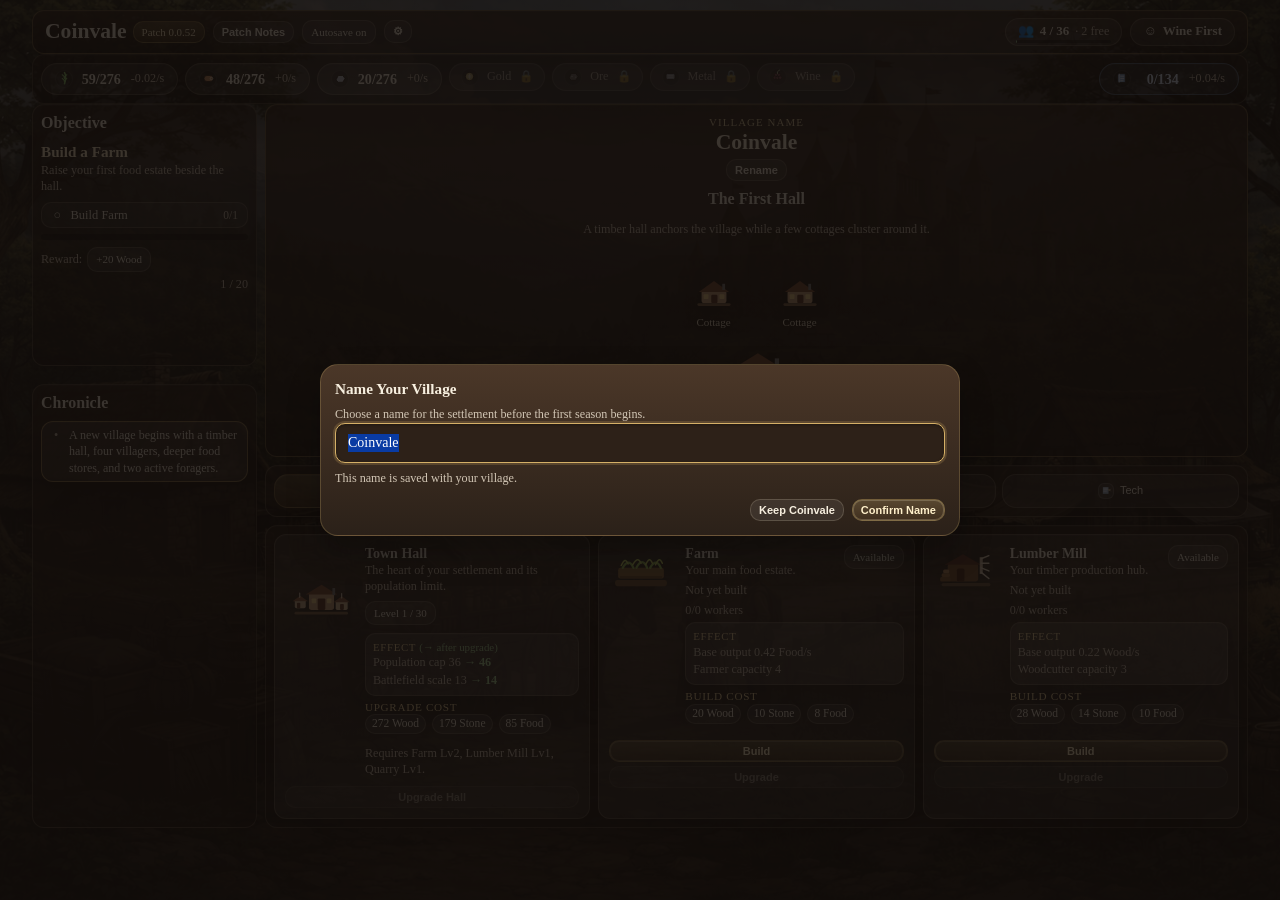
==== commit ff9b6692: "Bust live asset cache for patch badge" ====
--- a/index.html
+++ b/index.html
@@ -4,7 +4,7 @@
 <meta charset="UTF-8" />
 <meta name="viewport" content="width=device-width, initial-scale=1.0" />
 <title>Coinvale</title>
-<link rel="stylesheet" href="styles.css" /><link rel="icon" href='data:image/svg+xml,<svg xmlns="http://www.w3.org/2000/svg" viewBox="0 0 16 16"><circle cx="8" cy="8" r="7" fill="%23d8b06e" stroke="%238b673f" stroke-width="1.5"/><text x="8" y="11.5" font-size="9" text-anchor="middle" fill="%235a3d22" font-family="Georgia">C</text></svg>' />
+<link rel="stylesheet" href="styles.css?v=0.0.52" /><link rel="icon" href='data:image/svg+xml,<svg xmlns="http://www.w3.org/2000/svg" viewBox="0 0 16 16"><circle cx="8" cy="8" r="7" fill="%23d8b06e" stroke="%238b673f" stroke-width="1.5"/><text x="8" y="11.5" font-size="9" text-anchor="middle" fill="%235a3d22" font-family="Georgia">C</text></svg>' />
 </head>
 <body>
 <div class="app">
@@ -13,20 +13,20 @@
 <div class="layout"><aside class="side"><section class="card objectiveCard"><h2 style="margin:0 0 8px">Objective</h2><div id="objective"></div></section><section class="card logCard"><h2 style="margin:0 0 8px">Chronicle</h2><div id="log"></div></section></aside><main class="main"><section class="scene card"><div class="sceneHeader"><div class="sceneVillageRow"><div class="sceneVillageMeta"><div class="sceneVillageLabel">Village Name</div><div class="sceneVillageName" id="villageName">Coinvale</div></div><button class="btn ghost" id="renameVillageBtn">Rename</button></div><div><h2 id="sceneTitle" style="margin:0">The First Hall</h2><p id="sceneDesc" class="small" style="max-width:60ch">A timber hall stands at the center while the first cottages gather around it.</p></div></div><div class="buildings" id="scene"></div></section><section class="card"><div class="tabs"><button class="tab" data-tab="build"><span class="tabIcon" aria-hidden="true"><svg viewBox="0 0 12 12"><path d="M1 5.5 6 2l5 3.5V10H1z" fill="#f1d8a3"/><path d="M4.5 10V7.2h3V10" fill="#845737"/></svg></span><span class="tabLabel">Buildings</span></button><button class="tab" data-tab="work"><span class="tabIcon" aria-hidden="true"><svg viewBox="0 0 12 12"><circle cx="6" cy="3.3" r="2.1" fill="#e8d6b8"/><path d="M1.7 10c.6-2.3 2.1-3.8 4.3-3.8s3.7 1.5 4.3 3.8" fill="#7e9d71"/></svg></span><span class="tabLabel">Workers</span></button><button class="tab" data-tab="exp"><span class="tabIcon" aria-hidden="true"><svg viewBox="0 0 12 12"><path d="M2 9.8 5 2.4l2.2 1L10 2.2 8.1 9.8z" fill="#c7b8a0"/><circle cx="2" cy="9.8" r=".9" fill="#9e8a6a"/></svg></span><span class="tabLabel">Expeditions</span></button><button class="tab" data-tab="tech"><span class="tabIcon" aria-hidden="true"><svg viewBox="0 0 12 12"><path d="M2 2.4h6.2v7.2H2z" fill="#9db4cf"/><path d="M3.1 3.4h3.8M3.1 5.1h3.8M3.1 6.8h2.8" stroke="#edf5ff" stroke-width=".8" stroke-linecap="round"/><path d="m8.3 4.6 1.8 1.8M8.3 6.4l1.8-1.8" stroke="#f0d9a6" stroke-width=".8" stroke-linecap="round"/></svg></span><span class="tabLabel">Tech</span></button></div></section><section class="card panel active" id="panel-build"><div class="grid3" id="buildGrid"></div></section><section class="card panel" id="panel-work"><div class="tools" id="workGrid"></div></section><section class="card panel" id="panel-exp"><div class="grid2" id="expGrid"></div></section><section class="card panel" id="panel-tech"><div id="techGrid"></div></section></main></div></div>
 <div class="modal" id="modal"><div class="box"><h3 id="modalTitle" style="margin:0 0 8px">Village Event</h3><div id="modalText" class="small"></div><div class="choices" id="modalChoices"></div></div></div><div class="modal" id="nameModal"><div class="box"><h3 id="nameModalTitle" style="margin:0 0 8px">Name Your Village</h3><div id="nameModalText" class="small">Choose a name for the settlement before the first season begins.</div><input id="nameInput" class="nameInput" type="text" maxlength="32" placeholder="Coinvale" /><div id="nameModalHelp" class="small nameHelp">This name is saved with your village.</div><div class="nameActions"><button class="btn ghost" id="nameCancelBtn">Keep Current</button><button class="btn primary" id="nameConfirmBtn">Confirm Name</button></div></div></div><div class="modal" id="patchModal"><div class="box patchBox"><h3 id="patchModalTitle" style="margin:0 0 8px">Patch Notes</h3><div id="patchMeta" class="small"></div><div id="patchBody" class="patchBody small"></div><div class="nameActions"><button class="btn primary" id="patchCloseBtn">Close</button></div></div></div><div class="tt" id="tooltip"></div>
 <!-- Structured reference data (definitions and balance tables) -->
-<script src="reference/buildings.js"></script>
-<script src="reference/workers.js"></script>
-<script src="reference/techTree.js"></script>
-<script src="reference/formulas.js"></script>
-<script src="reference/traderOffers.js"></script>
-<script src="reference/randomEvents.js"></script>
-<script src="reference/progression.js"></script>
-<script src="reference/expeditions.js"></script>
-<script src="reference/objectives.js"></script><script src="reference/patchNotes.js"></script>
+<script src="reference/buildings.js?v=0.0.52"></script>
+<script src="reference/workers.js?v=0.0.52"></script>
+<script src="reference/techTree.js?v=0.0.52"></script>
+<script src="reference/formulas.js?v=0.0.52"></script>
+<script src="reference/traderOffers.js?v=0.0.52"></script>
+<script src="reference/randomEvents.js?v=0.0.52"></script>
+<script src="reference/progression.js?v=0.0.52"></script>
+<script src="reference/expeditions.js?v=0.0.52"></script>
+<script src="reference/objectives.js?v=0.0.52"></script><script src="reference/patchNotes.js?v=0.0.52"></script>
 <!-- Runtime modules (load order matters: data -> engine -> sprites -> ui -> main) -->
-<script src="js/data.js"></script>
-<script src="js/engine.js"></script>
-<script src="js/sprites.js"></script>
-<script src="js/ui.js"></script>
-<script src="js/main.js"></script>
+<script src="js/data.js?v=0.0.52"></script>
+<script src="js/engine.js?v=0.0.52"></script>
+<script src="js/sprites.js?v=0.0.52"></script>
+<script src="js/ui.js?v=0.0.52"></script>
+<script src="js/main.js?v=0.0.52"></script>
 </body>
 </html>
--- a/styles.css
+++ b/styles.css
@@ -389,6 +389,14 @@
 .resourceTile.capped .resourceAmount{color:#eec27a}
 .res{gap:7px !important}
 
+/* --- 0.0.51: amount/cap returns to chips; Knowledge is separated at row end --- */
+.resourceTile .resourceAmount{font-variant-numeric:tabular-nums;min-width:5.8ch;text-align:right}
+.resourceTile.knowledgeResource{margin-left:auto;border-color:rgba(132,171,216,.42) !important;background:rgba(96,130,170,.12) !important}
+.resourceTile.knowledgeResource .resourceAmount{color:#d8e8ff}
+@media (max-width:700px){
+  .resourceTile.knowledgeResource{margin-left:0}
+}
+
 /* --- 0.0.45: objective card --- */
 .objectiveCard{margin-bottom:10px}
 .objName{font-weight:700;font-size:.95rem;margin-bottom:2px;color:#fff1cf}
